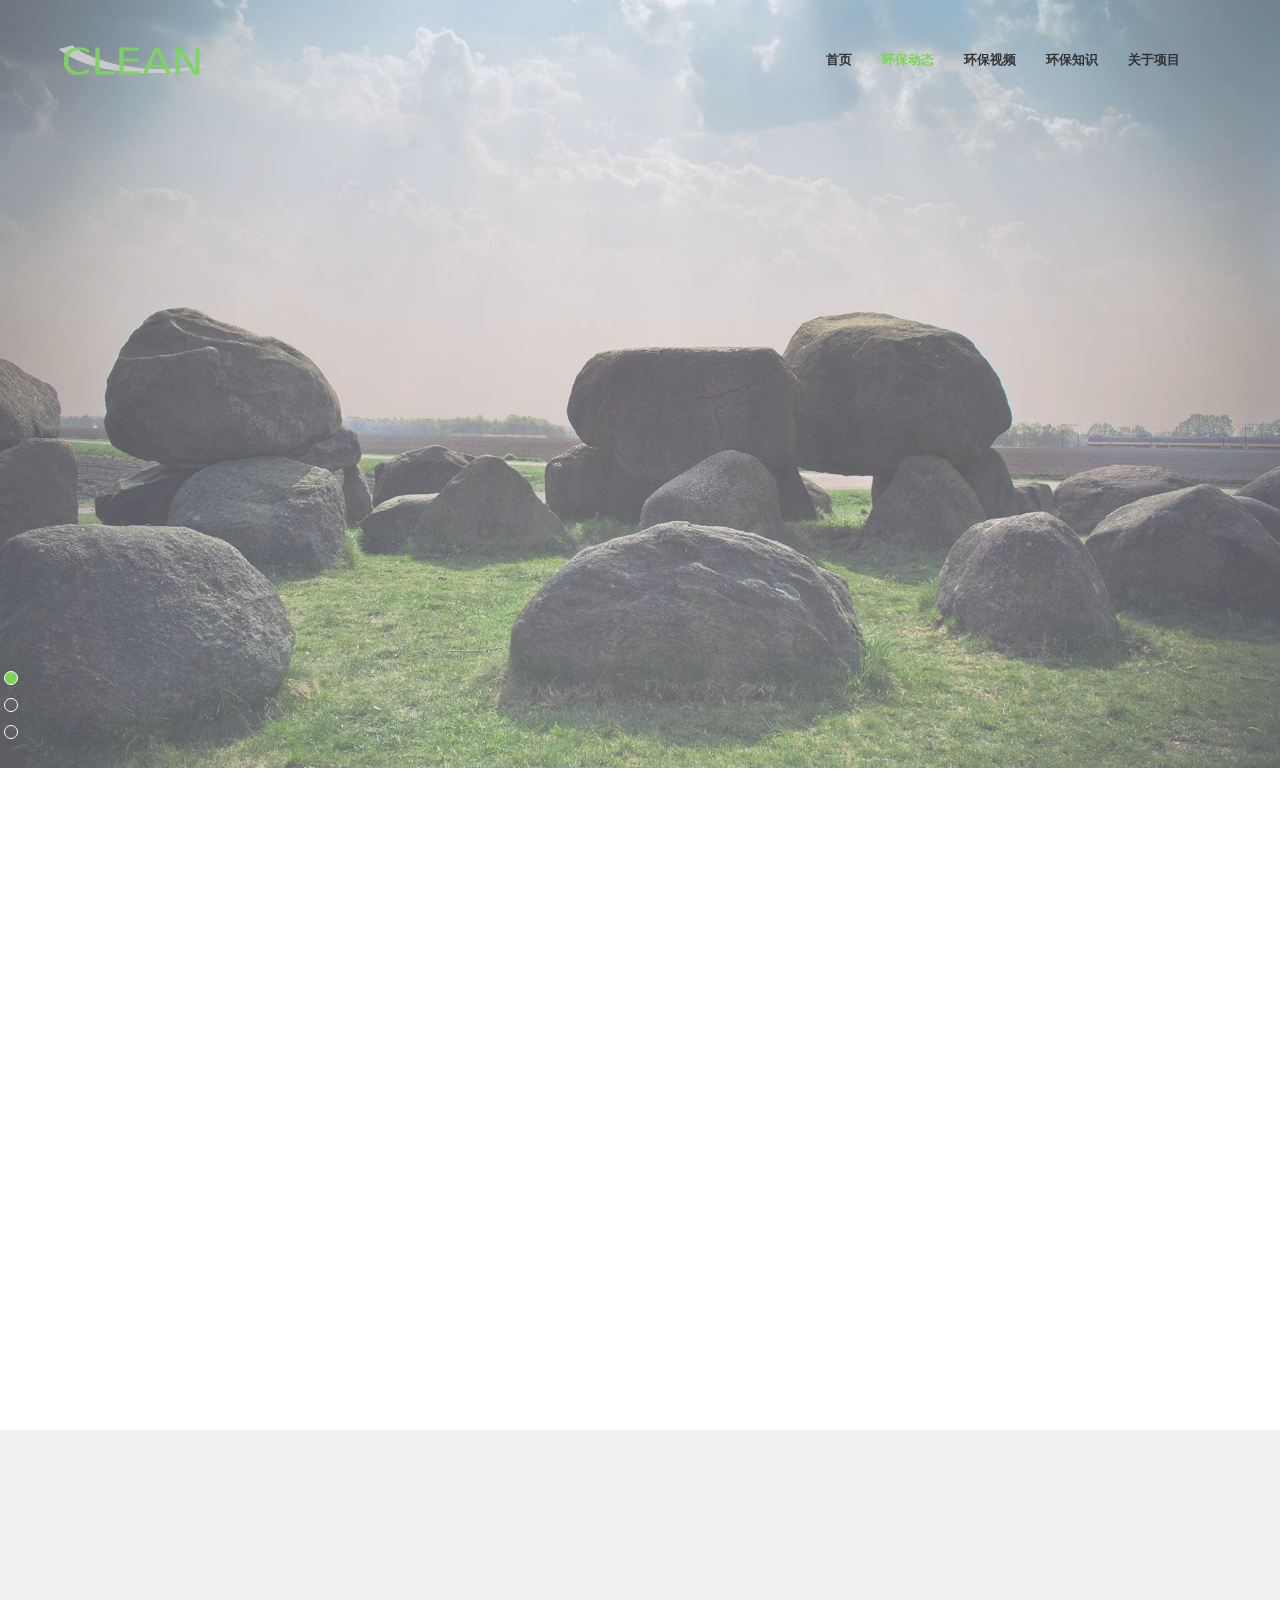
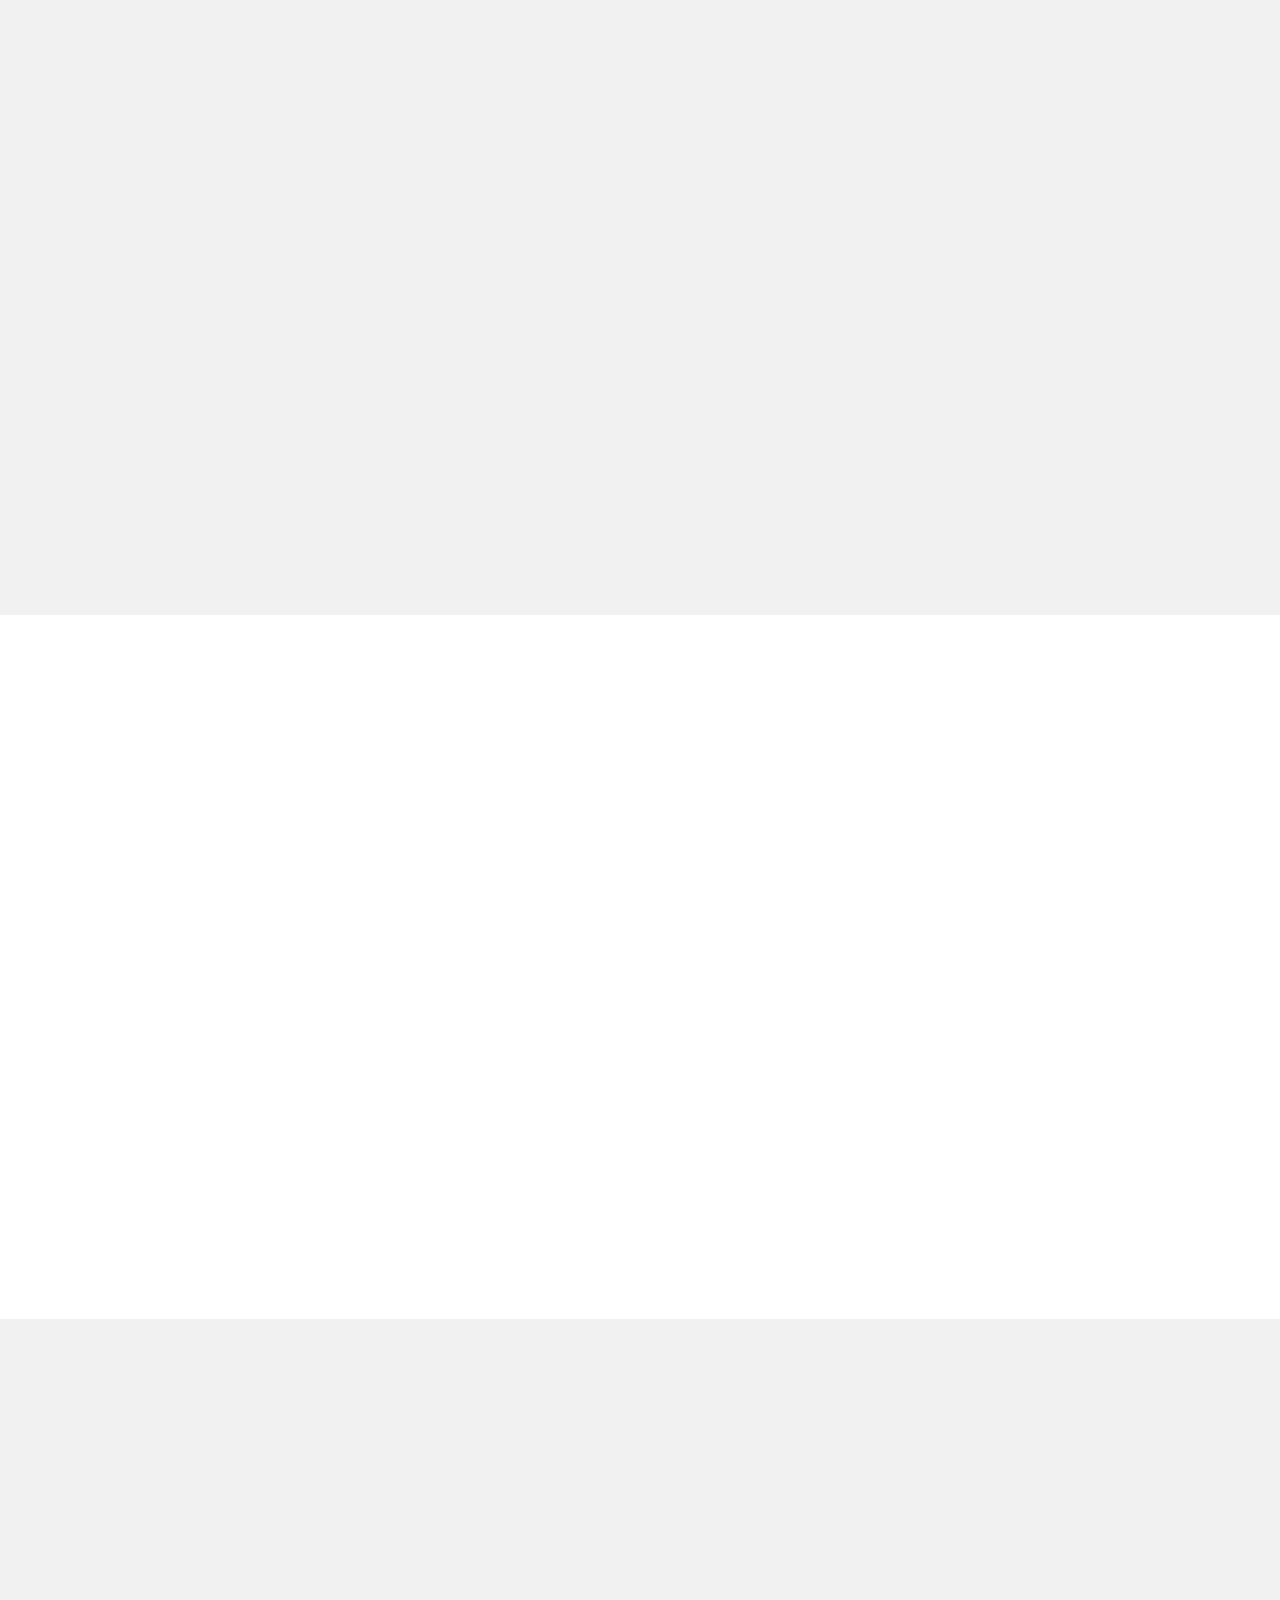
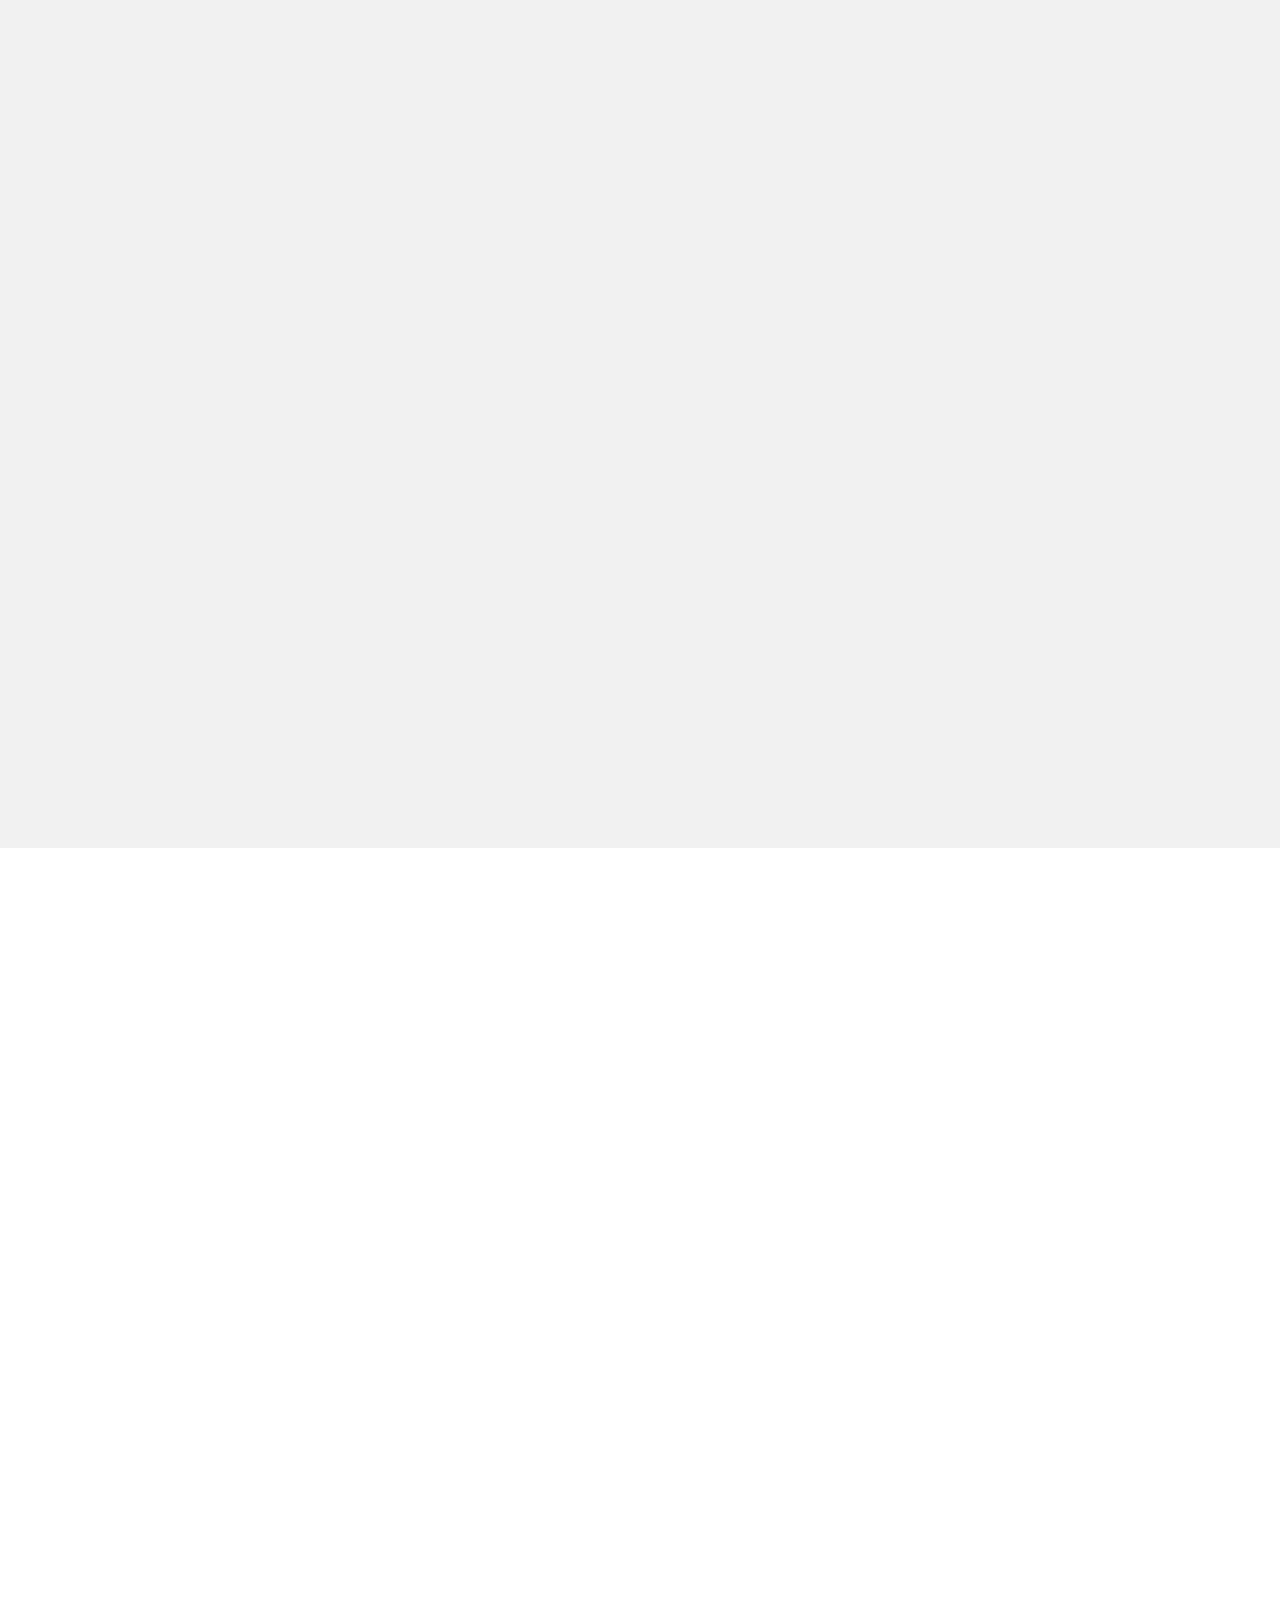
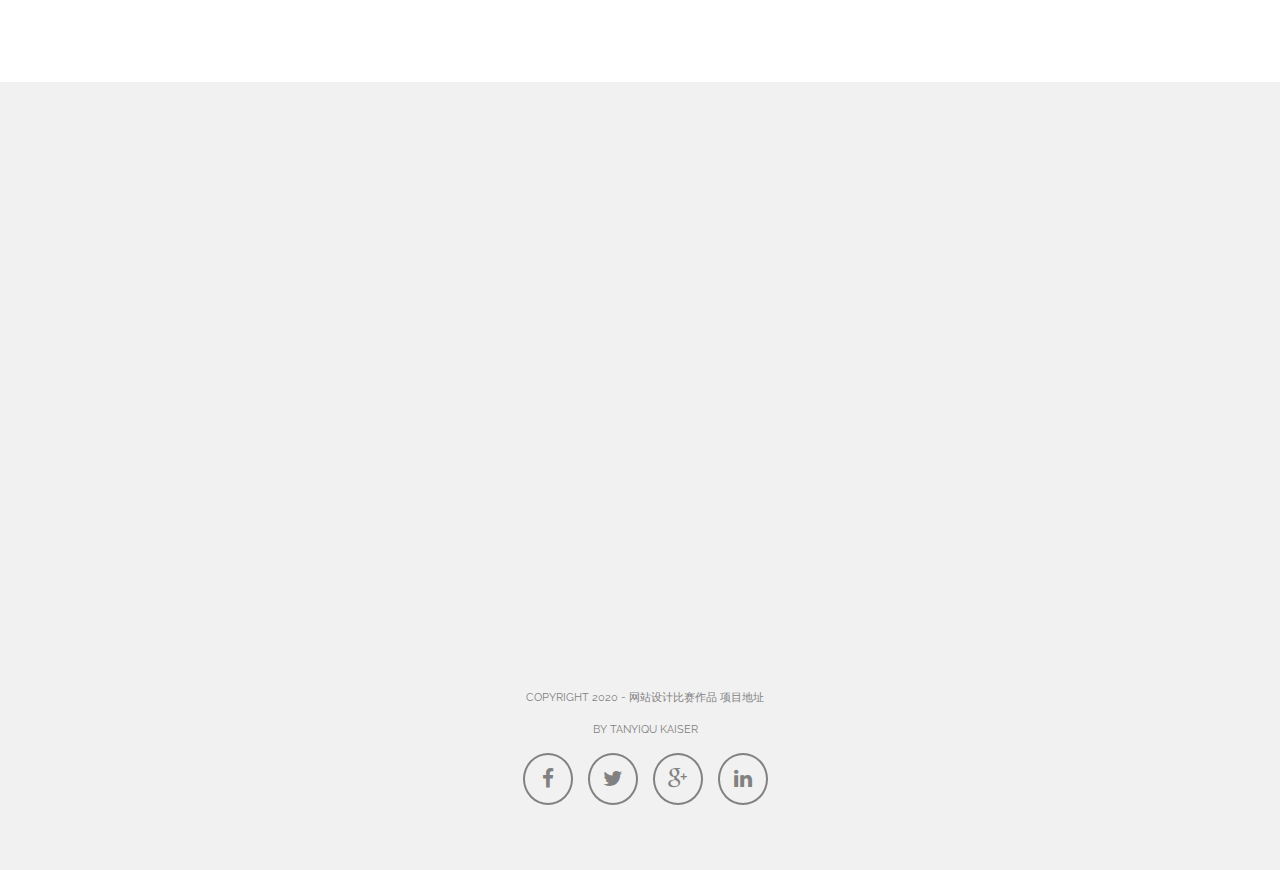
==== web-design/index.html @ 1589f8cd "前端 上传代码" ====
<!DOCTYPE html>
<html lang="en">
<head>
    <meta charset="UTF-8">
    <meta name="description" content="">
    <meta name="viewport" content="width=device-width, initial-scale=1, maximum-scale=1">
    <!-- 标题 -->
    <title>Home</title>
    <!-- 图标 -->
    <link rel="shortcut icon" href="images/favicon.ico">

    <!-- ===================================
        NORMALIZE CSS
    ==================================== -->
    <!--    <link rel="stylesheet" href="css/normalize.css">-->

    <!-- bootstrap -->
    <link rel="stylesheet" href="css/bootstrap.min.css">

    <!-- ===================================
        GOOGLE FONTS
    ==================================== -->
    <link href='http://fonts.googleapis.com/css?family=Montserrat:400,700' rel='stylesheet' type='text/css'>
    <link href='http://fonts.googleapis.com/css?family=Raleway:600,700,400,300' rel='stylesheet' type='text/css'>

    <!-- ===================================
        FONTS ICON
    ==================================== -->
    <link rel="stylesheet" href="css/font-awesome/css/font-awesome.css">

    <!-- ===================================
        PLUGIN
    ==================================== -->
    <link rel="stylesheet" href="css/magnific-popup.css">
    <link rel="stylesheet" href="css/slider-pro.css">
    <link rel="stylesheet" href="css/owl.carousel.css">
    <link rel="stylesheet" href="css/owl.theme.css">
    <link rel="stylesheet" href="css/owl.transitions.css">
    <link rel="stylesheet" href="css/animate.css">

    <!-- ===================================
        MAIN STYLESHEET
    ==================================== -->
    <link rel="stylesheet" href="css/main.css">
    <link rel="stylesheet" href="css/responsive.css"/>
    <link rel="stylesheet" href="css/color-green.css" id="colors"/>


    <!--    <script src="http://s3.amazonaws.com/nwapi/nwmatcher/nwmatcher-1.2.5-min.js"></script>-->
    <!--    <script src="http://css3-mediaqueries-js.googlecode.com/files/css3-mediaqueries.js"></script>-->
    <!--    <script src="http://ie7-js.googlecode.com/svn/version/2.1(beta4)/IE9.js"></script>-->


    <!-- js -->
    <script src="js/html5shiv.min.js"></script>
    <script src="js/respond.min.js"></script>
    <script type="text/javascript" src="js/selectivizr-min.js"></script>

    <script src="js/modernizr.min.js"></script>
    <script src="js/jquery.min.js"></script>
    <script src="js/bootstrap.min.js"></script>
    <script src="js/jquery.easing.js"></script>
    <script src="js/jquery.scrollUp.min.js"></script>
    <script src="js/smooth-scroll.min.js"></script>
    <script src="js/jquery.magnific-popup.min.js"></script>
    <script src="js/jquery.sliderPro.min.js"></script>
    <script src="js/owl.carousel.min.js"></script>
    <script src="js/jquery.easypiechart.js"></script>
    <script src="js/jquery.countTo.js"></script>
    <script src="js/isotope.pkgd.min.js"></script>
    <script src="js/jquery.stellar.min.js"></script>
    <script src="js/jquery.waypoints.min.js"></script>
    <script src="js/wow.min.js"></script>
    <script src="js/jquery.nav.js"></script>
    <script src="js/custom.js"></script>

</head>

<body>
<!-- 开始时候的动图 -->
<!--<div class="preloader">-->
<!--    <div class="status"></div>-->
<!--</div>-->

<!-- 导航栏 -->
<header>
    <nav class="navbar clean-main-menu" role="navigation">
        <div class="container">

            <!-- 折叠框 小屏幕可见 -->
            <div class="navbar-header">
                <button type="button" class="navbar-toggle" data-toggle="collapse" data-target=".navbar-collapse">
                    <span class="icon-bar"></span>
                    <span class="icon-bar"></span>
                    <span class="icon-bar"></span>
                </button>
                <!-- Logo -->
                <a class="navbar-brand" href="index.html"><img class="logo" id="logo" src="images/logo.png" alt="Page"></a>
            </div>

            <div id="nav-menu" class="navbar-collapse collapse" role="navigation">
                <ul class="nav navbar-nav clean-menu-wrapper">
                    <li class="active">
                        <a href="#clean-slider">首页</a>
                    </li>
                    <!--					<li>-->
                    <!--						<a href="#">环保动态</a>-->
                    <!--					</li>-->
                    <li>
                        <a href="#about">环保动态</a>
                    </li>
                    <li>
                        <a href="#featured-works">环保视频</a>
                    </li>
                    <li>
                        <a href="#offer">环保知识</a>
                    </li>
                    <li>
                        <a href="https://gitee.com/web-design-hncj/web-design" target="_blank">关于项目</a>
                    </li>
                </ul>
            </div>

        </div>
    </nav>
</header>


<!-- 首页轮播图 -->
<section class="slider-pro clean-slider" id="clean-slider">
    <div class="sp-slides">
        <!-- 一张轮播 -->
        <div class="sp-slide clean-main-slides">
            <div class="clean-img-overlay"></div>
            <!-- 图片 -->
            <img class="sp-image" src="images/slider/1.jpg" alt="Slider 1"/>
            <!-- 上面的大字 -->
            <h1 class="sp-layer clean-slider-text-big" data-position="center" data-show-transition="right"
                data-hide-transition="right" data-show-delay="1500"
                data-hide-delay="200">
                <span class="clean-color-contras">绿色的</span>
                <span>-</span>
                <span>后面的</span>
            </h1>
            <!-- 下面的小字 -->
            <p class="sp-layer" data-position="center" data-vertical="15%" data-show-delay="2000" data-hide-delay="200"
               data-show-transition="left" data-hide-transition="down">
                编辑这段话
            </p>
        </div>

		<!-- 一张轮播 -->
		<div class="sp-slide clean-main-slides">
			<div class="clean-img-overlay"></div>
			<!-- 图片 -->
			<img class="sp-image" src="images/slider/2.jpg" alt="Slider 1"/>
			<!-- 上面的大字 -->
			<h1 class="sp-layer clean-slider-text-big" data-position="center" data-show-transition="right"
				data-hide-transition="right" data-show-delay="1500"
				data-hide-delay="200">
				<span class="clean-color-contras">绿色的</span>
				<span>-</span>
				<span>后面的</span>
			</h1>
			<!-- 下面的小字 -->
			<p class="sp-layer" data-position="center" data-vertical="15%" data-show-delay="2000" data-hide-delay="200"
			   data-show-transition="left" data-hide-transition="down">
				编辑这段话
			</p>
		</div>

		<!-- 一张轮播 -->
		<div class="sp-slide clean-main-slides">
			<div class="clean-img-overlay"></div>
			<!-- 图片 -->
			<img class="sp-image" src="images/slider/3.jpg" alt="Slider 1"/>
			<!-- 上面的大字 -->
			<h1 class="sp-layer clean-slider-text-big" data-position="center" data-show-transition="right"
				data-hide-transition="right" data-show-delay="1500"
				data-hide-delay="200">
				<span class="clean-color-contras">绿色的</span>
				<span>-</span>
				<span>后面的</span>
			</h1>
			<!-- 下面的小字 -->
			<p class="sp-layer" data-position="center" data-vertical="15%" data-show-delay="2000" data-hide-delay="200"
			   data-show-transition="left" data-hide-transition="down">
				编辑这段话
			</p>
		</div>
    </div>
</section>


<!-- ===================================
	ABOUT SECTION
==================================== -->
<section id="about" class="clean-section-wrapper background-one">
    <div class="container">
        <div class="row">

            <!-- Section Header -->
            <div class="col-md-12 col-sm-12 col-xs-12 clean-section-header wow fadeInDown">
                <h1><span class="clean-color-contras">ABOUT OFFERS</span></h1>
                <div class="clean-line"></div>
                <p class="col-md-8 col-sm-10 col-xs-12 col-md-offset-2 col-sm-offset-1">Lorem ipsum dolor sit amet,
                    consectetur adipisicing elit. Officia voluptas voluptatem est nobis quibusdam, laboriosam ipsam
                    porro nesciunt quae officiis rem deserunt, nisi magni unde ipsa labore! Maiores, necessitatibus,
                    facilis!</p>
            </div>
            <!-- Section Header End -->

            <!-- What We Do -->
            <div class="clean-what-we-do">

                <div class="col-md-3 col-sm-3 col-xs-12 clean-blurb-round-icon wow bounceInLeft">
                    <div class="clean-icon">
                        <i class="fa fa-html5"></i>
                    </div>
                    <h3>HTML TEMPLATE</h3>
                    <p>Lorem ipsum dolor sit amet, consectetur adipisicing elit. Id voluptatibus placeat vel minima quia
                        earum eaque repellendus odio beatae suscipit.</p>
                </div>

                <div class="col-md-3 col-sm-3 col-xs-12 clean-blurb-round-icon wow bounceIn" data-wow-delay=".5s">
                    <div class="clean-icon">
                        <i class="fa fa-css3"></i>
                    </div>
                    <h3>CSS3</h3>
                    <p>Lorem ipsum dolor sit amet, consectetur adipisicing elit. Harum, nostrum animi est error facere
                        ipsum laboriosam, rem modi totam earum.</p>
                </div>

                <div class="col-md-3 col-sm-3 col-xs-12 clean-blurb-round-icon wow bounceIn" data-wow-delay=".5s">
                    <div class="clean-icon">
                        <i class="fa fa-laptop"></i>
                    </div>
                    <h3>Responsive TEMPLATE</h3>
                    <p>Lorem ipsum dolor sit amet, consectetur adipisicing elit. Repudiandae laudantium, aperiam!
                        Impedit nam atque reiciendis itaque, ab in vitae sit.</p>
                </div>

                <div class="col-md-3 col-sm-3 col-xs-12 clean-blurb-round-icon wow bounceInRight" data-wow-delay=".5s">
                    <div class="clean-icon">
                        <i class="fa fa-support"></i>
                    </div>
                    <h3>FREE SUPPORT</h3>
                    <p>Lorem ipsum dolor sit amet, consectetur adipisicing elit. Aspernatur libero vel deserunt nulla
                        voluptatibus consequuntur adipisci quae. Facere, vero!.</p>
                </div>

            </div>
            <!-- What We Do End -->

        </div>
    </div>
</section>


<!-- ===================================
	SCREENSHOOT
==================================== -->
<section class="clean-custom-sec clean-section-wrapper background-two">
    <div class="container">
        <div class="row">
            <!-- Section Header -->
            <div class="col-md-12 col-sm-12 col-xs-12 clean-section-header wow fadeInDown">
                <h1><span class="clean-color-contras">SCREENSHOOT</span></h1>
                <div class="clean-line"></div>
                <p class="col-md-8 col-sm-10 col-xs-12 col-md-offset-2 col-sm-offset-1">`Lorem ipsum dolor sit amet,
                    consectetur adipisicing elit. Repellat at, totam, nam aspernatur voluptatum nostrum officiis
                    deserunt nisi quibusdam ipsam?</p>
            </div>
            <!-- Section Header End -->

            <div class="col-md-6 col-sm-6 col-xs-12 clean-custom-sec-img wow bounceInLeft">
                <img src="images/custom.jpg" alt="Custom Image">
            </div>

            <div class="col-md-6 col-sm-6 col-xs-12 clean-custom-sec-text wow bounceInRight">
                <h3>Lorem ipsum dolor sit amet.</h3>
                <p>Lorem ipsum dolor sit amet, consectetur adipisicing elit. Aliquam aut tenetur, amet earum quia
                    eligendi obcaecati. Repudiandae id illum, vero iste enim reprehenderit quaerat, harum pariatur ipsa
                    nulla tempora ex ratione illo assumenda libero ea, delectus vitae, expedita optio porro.</p>

                <p>Lorem ipsum dolor sit amet, consectetur adipisicing elit. Aliquam aut tenetur, amet earum quia
                    eligendi obcaecati. Repudiandae id illum, vero iste enim reprehenderit quaerat, harum pariatur ipsa
                    nulla tempora ex ratione illo assumenda libero ea, delectus vitae, expedita optio porro.</p>

                <p>Lorem ipsum dolor sit amet, consectetur adipisicing elit. Aliquam aut tenetur, amet earum quia
                    eligendi obcaecati. Repudiandae id illum, vero iste enim reprehenderit quaerat, harum pariatur ipsa
                    nulla tempora ex ratione illo assumenda libero ea, delectus vitae, expedita optio porro.</p>


            </div>
        </div>
    </div>
</section>


<!-- ===================================
	FEATURED WORK SECTION
==================================== -->
<section id="featured-works" class="clean-section-wrapper">
    <!-- Container -->
    <div class="container">
        <div class="row">

            <!-- Section Header -->
            <div class="col-md-12 col-sm-12 col-xs-12 clean-section-header wow fadeInDown">
                <h1><span class="clean-color-contras">FEATURED WORK</span></h1>
                <div class="clean-line"></div>
                <p class="col-md-8 col-sm-10 col-xs-12 col-md-offset-2 col-sm-offset-1">Lorem ipsum dolor sit amet,
                    consectetur adipisicing elit. Magnam itaque enim aliquid praesentium odio dolorum sunt. Aperiam
                    delectus, eligendi assumenda!</p>
            </div>
            <!-- Section Header End -->

        </div>
    </div>
    <!-- Container End -->

    <!-- Featured Works Slider -->
    <div class="container-fluid">
        <div class="row-fluid">

            <div class="clean-portfolio-work-slider-section wow fadeIn" data-wow-duration="2s">
                <div id="featured-work-slider" class="owl-carousel clean-portfolio-works-slider">

                    <!-- Work 1 -->
                    <div class="clean-portfolio-work-item">

                        <img src="images/featured-work/1.png" alt="Feature Work 1">
                        <div class="clean-port-work-details">
                            <ul class="clean-work-meta">
                                <li class="clean-lighbox"><a href="images/featured-work/1.png"
                                                             class="clean-featured-work-img"><i
                                        class="fa fa-cog"></i></a></li>
                            </ul>
                        </div>

                    </div>
                    <!-- Work 1 End -->

                    <!-- Work 2 -->
                    <div class="clean-portfolio-work-item">

                        <img src="images/featured-work/2.png" alt="Feature Work 2">
                        <div class="clean-port-work-details">
                            <ul class="clean-work-meta">
                                <li class="clean-lighbox"><a href="images/featured-work/2.png"
                                                             class="clean-featured-work-img"><i
                                        class="fa fa-cog"></i></a></li>
                            </ul>
                        </div>

                    </div>
                    <!-- Work 2 End -->

                    <!-- Work 3 -->
                    <div class="clean-portfolio-work-item">

                        <img src="images/featured-work/3.png" alt="Feature Work 3">
                        <div class="clean-port-work-details">
                            <ul class="clean-work-meta">
                                <li class="clean-lighbox"><a href="images/featured-work/3.png"
                                                             class="clean-featured-work-img"><i
                                        class="fa fa-cog"></i></a></li>
                            </ul>
                        </div>

                    </div>
                    <!-- Work 3 End -->

                    <!-- Work 4 -->
                    <div class="clean-portfolio-work-item">

                        <img src="images/featured-work/4.png" alt="Feature Work 4">
                        <div class="clean-port-work-details">
                            <ul class="clean-work-meta">
                                <li class="clean-lighbox"><a href="images/featured-work/4.png"
                                                             class="clean-featured-work-img"><i
                                        class="fa fa-cog"></i></a></li>
                            </ul>
                        </div>

                    </div>
                    <!-- Work 4 End -->

                    <!-- Work 5 -->
                    <div class="clean-portfolio-work-item">

                        <img src="images/featured-work/5.png" alt="Feature Work 5">
                        <div class="clean-port-work-details">
                            <ul class="clean-work-meta">
                                <li class="clean-lighbox"><a href="images/featured-work/5.png"
                                                             class="clean-featured-work-img"><i
                                        class="fa fa-cog"></i></a></li>
                            </ul>
                        </div>

                    </div>
                    <!-- Work 5 End -->

                    <!-- Work 6 -->
                    <div class="clean-portfolio-work-item">

                        <img src="images/featured-work/6.png" alt="Feature Work 6">
                        <div class="clean-port-work-details">
                            <ul class="clean-work-meta">
                                <li class="clean-lighbox"><a href="images/featured-work/6.png"
                                                             class="clean-featured-work-img"><i
                                        class="fa fa-cog"></i></a></li>
                            </ul>
                        </div>

                    </div>
                    <!-- Work 6 End -->

                    <!-- Work 7 -->
                    <div class="clean-portfolio-work-item">

                        <img src="images/featured-work/7.png" alt="Feature Work 7">
                        <div class="clean-port-work-details">
                            <ul class="clean-work-meta">
                                <li class="clean-lighbox"><a href="images/featured-work/7.png"
                                                             class="clean-featured-work-img"><i
                                        class="fa fa-cog"></i></a></li>
                            </ul>
                        </div>

                    </div>
                    <!-- Work 7 End -->

                </div>
            </div>
        </div>
    </div>
    <!-- Featured Works Slider -->

</section>


<!-- ===================================
	OFFER SECTION
==================================== -->
<section id="offer" class="clean-section-wrapper clean-offer-section  background-two">
    <div class="container">
        <div class="row">

            <!-- Section Header -->
            <div class="col-md-12 col-sm-12 col-xs-12 clean-section-header wow fadeInDown">
                <h1><span class="clean-color-contras">FEATURES</span></h1>
                <div class="clean-line"></div>
                <p class="col-md-8 col-sm-10 col-xs-12 col-md-offset-2 col-sm-offset-1">Lorem ipsum dolor sit amet,
                    consectetur adipisicing elit. Delectus tempore voluptatem dolor cum autem qui maiores esse sit, vel
                    voluptate.</p>
            </div>
            <!-- Section Header End -->

            <!-- Services -->
            <div class="clean-service-wrapper">
                <div class="col-md-4 col-sm-4 col-xs-12 wow bounceInLeft">

                    <div class="clean-blurb-icon-only">
                        <i class="fa fa-html5"></i>
                        <h3>HTML5</h3>
                        <p>Lorem ipsum dolor sit amet, consectetur adipisicing elit. Modi tempora quis numquam odio.
                            Asperiores perspiciatis maiores voluptas, velit similique placeat.</p>
                    </div>

                    <div class="clean-blurb-icon-only">
                        <i class="fa fa-css3"></i>
                        <h3>CSS3</h3>
                        <p>Lorem ipsum dolor sit amet, consectetur adipisicing elit. Modi tempora quis numquam odio.
                            Asperiores perspiciatis maiores voluptas, velit similique placeat.</p>
                    </div>

                    <div class="clean-blurb-icon-only">
                        <i class="fa fa-jsfiddle"></i>
                        <h3>CLEAN CODE</h3>
                        <p>Lorem ipsum dolor sit amet, consectetur adipisicing elit. Modi tempora quis numquam odio.
                            Asperiores perspiciatis maiores voluptas, velit similique placeat.</p>
                    </div>

                </div>

                <div class="col-md-4 col-sm-4 col-xs-12 wow fadeInUp" data-wow-duration="1s">

                    <div class="clean-blurb-icon-only">
                        <i class="fa fa-laptop"></i>
                        <h3>RESPONSIVE</h3>
                        <p>Lorem ipsum dolor sit amet, consectetur adipisicing elit. Modi tempora quis numquam odio.
                            Asperiores perspiciatis maiores voluptas, velit similique placeat.</p>
                    </div>

                    <div class="clean-blurb-icon-only">
                        <i class="fa fa-cog"></i>
                        <h3>EASY TO EDIT</h3>
                        <p>Lorem ipsum dolor sit amet, consectetur adipisicing elit. Modi tempora quis numquam odio.
                            Asperiores perspiciatis maiores voluptas, velit similique placeat.</p>
                    </div>

                    <div class="clean-blurb-icon-only">
                        <i class="fa fa-star"></i>
                        <h3>FONT AWESOME</h3>
                        <p>Lorem ipsum dolor sit amet, consectetur adipisicing elit. Modi tempora quis numquam odio.
                            Asperiores perspiciatis maiores voluptas, velit similique placeat.</p>
                    </div>

                </div>

                <div class="col-md-4 col-sm-4 col-xs-12 wow bounceInRight">

                    <div class="clean-blurb-icon-only">
                        <i class="fa fa-support"></i>
                        <h3>FREE SUPPORT</h3>
                        <p>Lorem ipsum dolor sit amet, consectetur adipisicing elit. Modi tempora quis numquam odio.
                            Asperiores perspiciatis maiores voluptas, velit similique placeat.</p>
                    </div>

                    <div class="clean-blurb-icon-only">
                        <i class="fa fa-arrow-up"></i>
                        <h3>FREE UPDATE</h3>
                        <p>Lorem ipsum dolor sit amet, consectetur adipisicing elit. Modi tempora quis numquam odio.
                            Asperiores perspiciatis maiores voluptas, velit similique placeat.</p>
                    </div>

                    <div class="clean-blurb-icon-only">
                        <i class="fa fa-play"></i>
                        <h3>AND MORE</h3>
                        <p>Lorem ipsum dolor sit amet, consectetur adipisicing elit. Modi tempora quis numquam odio.
                            Asperiores perspiciatis maiores voluptas, velit similique placeat.</p>
                    </div>

                </div>
                <!-- Services End -->

            </div>
        </div>
    </div>
</section>


<!-- ===================================
	PRICING TABLE SECTION
==================================== -->
<section id="pricing" class="clean-pricing-section">
    <div class="container">
        <div class="row">

            <!-- Section Header -->
            <div class="col-md-12 col-sm-12 col-xs-12 clean-section-header wow fadeInDown">
                <h1><span class="clean-color-contras">PRICE</span></h1>
                <div class="clean-line"></div>
                <p class="col-md-8 col-sm-10 col-xs-12 col-md-offset-2 col-sm-offset-1">Lorem ipsum dolor sit amet,
                    consectetur adipisicing elit. Molestiae dolorem nostrum pariatur consequatur aut est aspernatur
                    reiciendis veniam delectus saepe.</p>
            </div>
            <!-- Section Header End -->

            <div class="clean-pricing-wrapper">

                <!-- Plans -->
                <div class="col-md-4 col-sm-4 col-xs-12 clean-pricing-plans wow bounceInLeft">
                    <div class="clean-pricing-titles">
                        <h2>Free</h2>
                        <p><span>$0</span>Month</p>
                    </div>
                    <div class="clean-pricing-service-name">
                        <ul>
                            <li>HTML5 Template</li>
                            <li>CSS valid</li>
                            <li>Responsive Theme</li>
                            <li>Easy edit</li>
                            <li>Support</li>
                        </ul>
                    </div>

                    <a href="" class="clean-signup-btn">SIGN UP</a>
                </div>
                <!-- Plans End -->

                <!-- Plans -->
                <div class="col-md-4 col-sm-4 col-xs-12 clean-pricing-plans clean-recommended-pricing wow fadeInUp"
                     data-wow-duration="1s">
                    <div class="clean-pricing-titles">
                        <h2>BASIC</h2>
                        <p><span>$15/</span>Month</p>
                    </div>
                    <div class="clean-pricing-service-name">
                        <ul>
                            <li>HTML5 Template</li>
                            <li>CSS valid</li>
                            <li>Responsive Theme</li>
                            <li>Easy edit</li>
                            <li>Support</li>
                        </ul>
                    </div>

                    <a href="" class="clean-signup-btn">SIGN UP</a>
                </div>
                <!-- Plans End -->

                <!-- Plans -->
                <div class="col-md-4 col-sm-4 col-xs-12 clean-pricing-plans wow bounceInRight">
                    <div class="clean-pricing-titles">
                        <h2>PREMIUM</h2>
                        <p><span>$45/</span>Month</p>
                    </div>
                    <div class="clean-pricing-service-name">
                        <ul>
                            <li>HTML5 Template</li>
                            <li>CSS valid</li>
                            <li>Responsive Theme</li>
                            <li>Easy edit</li>
                            <li>Support</li>
                        </ul>
                    </div>

                    <a href="" class="clean-signup-btn">SIGN UP</a>
                </div>
                <!-- Plans End -->

            </div>
        </div>
    </div>
</section>


<!-- ===================================
	TESTIMONIALS SECTION
==================================== -->
<section id="testimonial" class="clean-testimonial-section background-two">

    <div class="clean-parallax-overlay"></div>

    <div class="clean-testimonial-wrapper wow bounceIn">
        <div class="container">
            <div class="row">

                <i class="icon-bubbles comment-icon"></i>

                <!-- Testimonial Slider -->
                <div id="clean-testimonial" class="owl-carousel clean-testimonial">

                    <!-- Slides -->

                    <div class="clean-testimonial-slides col-md-8 col-sm-10 col-xs-12 col-md-offset-2 col-sm-offset-1">
                        <div class="clean-member-img-wrapper">
                            <img src="images/testimonial/1.png" alt="Team Member 2">
                        </div>
                        <p>Lorem ipsum dolor sit amet, consectetur adipisicing elit. Possimus mollitia, dolorem eos nisi
                            totam perspiciatis debitis nemo veritatis repellat impedit provident, sapiente magni
                            voluptatem! Voluptas veritatis velit, saepe incidunt modi.</p>
                        <p class="clean-client-info">John Doe</p>
                    </div>
                    <!-- Slides End -->

                    <!-- Slides -->
                    <div class="clean-testimonial-slides col-md-8 col-sm-10 col-xs-12 col-md-offset-2 col-sm-offset-1">
                        <div class="clean-member-img-wrapper">
                            <img src="images/testimonial/2.png" alt="Team Member 2">
                        </div>
                        <p>Lorem ipsum dolor sit amet, consectetur adipisicing elit. Temporibus eum quasi illum, impedit
                            perspiciatis saepe officiis dolore alias expedita et obcaecati doloremque, quis ipsam
                            aperiam, eveniet eligendi at adipisci quisquam.</p>
                        <p class="clean-client-info">Pirlo Doe</p>
                    </div>
                    <!-- Slides End -->

                    <!-- Slides -->
                    <div class="clean-testimonial-slides col-md-8 col-sm-10 col-xs-12 col-md-offset-2 col-sm-offset-1">
                        <div class="clean-member-img-wrapper">
                            <img src="images/testimonial/3.png" alt="Team Member 2">
                        </div>
                        <p>Lorem ipsum dolor sit amet, consectetur adipisicing elit. Similique, aut blanditiis. Commodi
                            iste, dignissimos laboriosam magni mollitia perferendis accusantium quis, totam quaerat,
                            reprehenderit officia explicabo. Cum cupiditate error temporibus blanditiis.</p>
                        <p class="clean-client-info">Jin Doe</p>
                    </div>
                    <!-- Slides End -->

                </div>
                <!-- Testimonial Slider End -->

            </div>
        </div>
    </div>
</section>


<!-- 底部 -->
<footer class="background-two">
    <div class="container">
        <div class="row">
            <div class="clean-footer-content">

                <div class="clean-footer-logo wow bounceIn" data-wow-offset="0">
                    <a href="index.html">
                        <img id="logo-footer" src="images/logo.png" alt="clean">
                    </a>
                </div>

                <p class="clean-copyright-info">
                    copyright 2020 -
                    <a target="_blank" href="https://gitee.com/web-design-hncj/web-design">网站设计比赛作品</a>
                    <a target="_blank" href="https://gitee.com/web-design-hncj/web-design">项目地址</a>
                </p>

                <p class="clean-copyright-info">
                    by
                    <a target="_blank" href="https://github.com/tanyiqu">Tanyiqu</a>
                    <a target="_blank" href="https://gitee.com/web-design-hncj/web-design">Kaiser</a>
                </p>

                <ul class="clean-footer-social-info">
                    <li>
                        <a href=""><i class="fa fa-facebook"></i></a>
                    </li>
                    <li>
                        <a href=""><i class="fa fa-twitter"></i></a>
                    </li>
                    <li>
                        <a href=""><i class="fa fa-google-plus"></i></a>
                    </li>
                    <li>
                        <a href=""><i class="fa fa-linkedin"></i></a>
                    </li>
                </ul>

            </div>
        </div>
    </div>
</footer>

</body>
</html>
---- web-design/css/slider-pro.css ----
/*!
*  - v1.2.0
* Homepage: http://bqworks.com/slider-pro/
* Author: bqworks
* Author URL: http://bqworks.com/
*/
/* Core
--------------------------------------------------*/
.slider-pro {
	position: relative;
	margin: 0 auto;
	-moz-box-sizing: content-box;
	box-sizing: content-box;
}

.sp-slides-container {
	position: relative;
}

.sp-mask {
	position: relative;
	overflow: hidden;
}

.sp-slides {
	position: relative;
	-webkit-backface-visibility: hidden;
	-webkit-perspective: 1000;
}

.sp-slide {
	position: absolute;
}

.sp-image-container {
	overflow: hidden;
}

.sp-image {
	position: relative;
	display: block;
	border: none;
}

.sp-no-js {
	overflow: hidden;
	max-width: 100%;
}

/* Thumbnails
--------------------------------------------------*/
.sp-thumbnails-container {
	position: relative;
	overflow: hidden;
}

.sp-top-thumbnails,
.sp-bottom-thumbnails  {
	left: 0;
	margin: 0 auto;
}

.sp-top-thumbnails {
	position: absolute;
	top: 0;
	margin-bottom: 4px;
}

.sp-bottom-thumbnails {
	margin-top: 4px;
}

.sp-left-thumbnails,
.sp-right-thumbnails {
	position: absolute;
	top: 0;
}

.sp-right-thumbnails {
	right: 0;
	margin-left: 4px;
}

.sp-left-thumbnails {
	left: 0;
	margin-right: 4px;
}

.sp-thumbnails {
	position: relative;
}

.sp-thumbnail {
    border: none;
}

.sp-thumbnail-container {
	position: relative;
	display: block;
	overflow: hidden;
	float: left;
	-moz-box-sizing: border-box;
	box-sizing: border-box;
}

/* Horizontal thumbnails
------------------------*/
.sp-top-thumbnails .sp-thumbnail-container,
.sp-bottom-thumbnails .sp-thumbnail-container {
	margin-left: 2px;
	margin-right: 2px;
}

.sp-top-thumbnails .sp-thumbnail-container:first-child,
.sp-bottom-thumbnails .sp-thumbnail-container:first-child {
	margin-left: 0;
}

.sp-top-thumbnails .sp-thumbnail-container:last-child,
.sp-bottom-thumbnails .sp-thumbnail-container:last-child {
	margin-right: 0;
}

/* Vertical thumbnails 
----------------------*/
.sp-left-thumbnails .sp-thumbnail-container,
.sp-right-thumbnails .sp-thumbnail-container {
	margin-top: 2px;
	margin-bottom: 2px;
}

.sp-left-thumbnails .sp-thumbnail-container:first-child,
.sp-right-thumbnails .sp-thumbnail-container:first-child {
	margin-top: 0;
}

.sp-left-thumbnails .sp-thumbnail-container:last-child,
.sp-right-thumbnails .sp-thumbnail-container:last-child {
	margin-bottom: 0;
}

/* Right thumbnails with pointer
--------------------------------*/
.sp-right-thumbnails.sp-has-pointer {
	margin-left: -13px;
}

.sp-right-thumbnails.sp-has-pointer .sp-thumbnail {
	position: absolute;
	left: 18px;
	margin-left: 0 !important;
}

.sp-right-thumbnails.sp-has-pointer .sp-selected-thumbnail:before {
	content: '';
	position: absolute;
	height: 100%;
	border-left: 5px solid #F00;
	left: 0;
	top: 0;
	margin-left: 13px;
}

.sp-right-thumbnails.sp-has-pointer .sp-selected-thumbnail:after {
	content: '';
	position: absolute;
	width: 0;
	height: 0;
	left: 0;
	top: 50%;
	margin-top: -8px;
	border-right: 13px solid #F00;
	border-top: 8px solid transparent;
	border-bottom: 8px solid transparent;
}

/* Left thumbnails with pointer
-------------------------------*/
.sp-left-thumbnails.sp-has-pointer {
	margin-right: -13px;
}

.sp-left-thumbnails.sp-has-pointer .sp-thumbnail {
	position: absolute;
	right: 18px;
}

.sp-left-thumbnails.sp-has-pointer .sp-selected-thumbnail:before {
	content: '';
	position: absolute;
	height: 100%;
	border-left: 5px solid #F00;
	right: 0;
	top: 0;
	margin-right: 13px;
}

.sp-left-thumbnails.sp-has-pointer .sp-selected-thumbnail:after {
	content: '';
	position: absolute;
	width: 0;
	height: 0;
	right: 0;
	top: 50%;
	margin-top: -8px;
	border-left: 13px solid #F00;
	border-top: 8px solid transparent;
	border-bottom: 8px solid transparent;
}

/* Bottom thumbnails with pointer
---------------------------------*/
.sp-bottom-thumbnails.sp-has-pointer {
	margin-top: -13px;
}

.sp-bottom-thumbnails.sp-has-pointer .sp-thumbnail {
	position: absolute;
	top: 18px;
	margin-top: 0 !important;
}

.sp-bottom-thumbnails.sp-has-pointer .sp-selected-thumbnail:before {
	content: '';
	position: absolute;
	width: 100%;
	border-bottom: 5px solid #F00;
	top: 0;
	margin-top: 13px;
}

.sp-bottom-thumbnails.sp-has-pointer .sp-selected-thumbnail:after {
	content: '';
	position: absolute;
	width: 0;
	height: 0;
	left: 50%;
	top: 0;
	margin-left: -8px;
	border-bottom: 13px solid #F00;
	border-left: 8px solid transparent;
	border-right: 8px solid transparent;
}

/* Top thumbnails with pointer
------------------------------*/
.sp-top-thumbnails.sp-has-pointer {
	margin-bottom: -13px;
}

.sp-top-thumbnails.sp-has-pointer .sp-thumbnail {
	position: absolute;
	bottom: 18px;
}

.sp-top-thumbnails.sp-has-pointer .sp-selected-thumbnail:before {
	content: '';
	position: absolute;
	width: 100%;
	border-bottom: 5px solid #F00;
	bottom: 0;
	margin-bottom: 13px;
}

.sp-top-thumbnails.sp-has-pointer .sp-selected-thumbnail:after {
	content: '';
	position: absolute;
	width: 0;
	height: 0;
	left: 50%;
	bottom: 0;
	margin-left: -8px;
	border-top: 13px solid #F00;
	border-left: 8px solid transparent;
	border-right: 8px solid transparent;
}

/* Layers
--------------------------------------------------*/
.sp-layer {
	position: absolute;
	margin: 0;
	box-sizing: border-box;
	-moz-box-sizing: border-box;
	-webkit-box-sizing: border-box;
	-webkit-font-smoothing: subpixel-antialiased;
	-webkit-backface-visibility: hidden;
}

.sp-black {
	color: #FFF;
	background: rgb(0, 0, 0);
	background: rgba(0, 0, 0, 0.7);
}

.sp-white {
	color: #000;
	background: rgb(255, 255, 255);
	background: rgba(255, 255, 255, 0.7);
}

.sp-rounded {
	border-radius: 10px;
}

.sp-padding {
	padding: 10px;
}

/* Touch Swipe
--------------------------------------------------*/
.sp-grab {
	cursor: url(../images/controls/openhand.cur), move;
}

.sp-grabbing {
	cursor: url(../images/controls/closedhand.cur), move;
}

.sp-selectable {
	cursor: default;
}

/* Caption
--------------------------------------------------*/
.sp-caption-container {
	text-align: center;
	margin-top: 10px;
}

/* Full Screen
--------------------------------------------------*/
.sp-full-screen {
	margin: 0 !important;
	background-color: #000;
}

.sp-full-screen-button {
	position: absolute;
	top: 5px;
	right: 10px;
	font-size: 30px;
	line-height: 1;
	cursor: pointer;
	-webkit-transform: rotate(45deg);
	-ms-transform: rotate(45deg);
	transform: rotate(45deg);
}

.sp-full-screen-button:before {
	content: '\2195';
}

.sp-fade-full-screen {
	opacity: 0;
	-webkit-transition: opacity 0.5s;
	transition: opacity 0.5s;
}

.slider-pro:hover .sp-fade-full-screen {
	opacity: 1;
}

/* Buttons
--------------------------------------------------*/
.sp-buttons {
	position: relative;
	width: 100%;
	text-align: center;
	padding-top: 10px;
}

.sp-button {
	width: 10px;
	height: 10px;
	border: 2px solid #000;
	border-radius: 50%;
	margin: 4px;
	display: inline-block;
	-moz-box-sizing: border-box;
	-webkit-box-sizing: border-box;
	box-sizing: border-box;
	cursor: pointer;
}

.sp-selected-button {
	background-color: #000;
}

@media only screen and (min-width: 768px) and (max-width: 1024px) {
	.sp-button {
		width: 14px;
		height: 14px;
	}
}

@media only screen and (min-width: 568px) and (max-width: 768px) {
	.sp-button {
		width: 16px;
		height: 16px;
	}
}

@media only screen and (min-width: 320px) and (max-width: 568px) {
	.sp-button {
		width: 18px;
		height: 18px;
	}
}

/* Arrows
--------------------------------------------------*/
.sp-arrows {
	position: absolute;
}

.sp-fade-arrows {
	opacity: 0;
	-webkit-transition: opacity 0.5s;
	transition: opacity 0.5s;
}

.sp-slides-container:hover .sp-fade-arrows {
	opacity: 1;
}

.sp-horizontal .sp-arrows {
	width: 100%;
	left: 0;
	top: 50%;
	margin-top: -15px;
}

.sp-vertical .sp-arrows {
	height: 100%;
	left: 50%;
	top: 0;
	margin-left: -10px;
}

.sp-arrow {
	position: absolute;
	display: block;
	width: 20px;
	height: 30px;
	cursor: pointer;
}

.sp-vertical .sp-arrow {
	-webkit-transform: rotate(90deg);
	-ms-transform: rotate(90deg);
	transform: rotate(90deg);
}

.sp-horizontal .sp-previous-arrow {
	left: 20px;
}

.sp-horizontal .sp-next-arrow {
	right: 20px;
}

.sp-vertical .sp-previous-arrow {
	top: 20px;
}

.sp-vertical .sp-next-arrow {
	bottom: 20px;
}

.sp-previous-arrow:before,
.sp-previous-arrow:after,
.sp-next-arrow:before,
.sp-next-arrow:after {
	content: '';
	position: absolute;
	width: 50%;
	height: 50%;
	background-color: #FFF;
}

.sp-previous-arrow:before {
	left: 30%;
	top: 0;
	-webkit-transform: skew(145deg, 0deg);
	-ms-transform: skew(145deg, 0deg);
	transform: skew(145deg, 0deg);
}

.sp-previous-arrow:after {
	left: 30%;
	top: 50%;
	-webkit-transform: skew(-145deg, 0deg);
	-ms-transform: skew(-145deg, 0deg);
	transform: skew(-145deg, 0deg);
}

.sp-next-arrow:before {
	right: 30%;
	top: 0;
	-webkit-transform: skew(35deg, 0deg);
	-ms-transform: skew(35deg, 0deg);
	transform: skew(35deg, 0deg);
}

.sp-next-arrow:after {
	right: 30%;
	top: 50%;
	-webkit-transform: skew(-35deg, 0deg);
	-ms-transform: skew(-35deg, 0deg);
	transform: skew(-35deg, 0deg);
}

.ie8 .sp-arrow,
.ie7 .sp-arrow {
	width: 0;
	height: 0;
}

.ie8 .sp-arrow:before,
.ie8 .sp-arrow:after,
.ie7 .sp-arrow:before,
.ie7 .sp-arrow:after {
	content: none;
}

.ie8.sp-horizontal .sp-previous-arrow,
.ie7.sp-horizontal .sp-previous-arrow {
	border-right: 20px solid #FFF;
	border-top: 20px solid transparent;
	border-bottom: 20px solid transparent;
}

.ie8.sp-horizontal .sp-next-arrow,
.ie7.sp-horizontal .sp-next-arrow {
	border-left: 20px solid #FFF;
	border-top: 20px solid transparent;
	border-bottom: 20px solid transparent;
}

.ie8.sp-vertical .sp-previous-arrow,
.ie7.sp-vertical .sp-previous-arrow {
	border-bottom: 20px solid #FFF;
	border-left: 20px solid transparent;
	border-right: 20px solid transparent;
}

.ie8.sp-vertical .sp-next-arrow,
.ie7.sp-vertical .sp-next-arrow {
	border-top: 20px solid #FFF;
	border-left: 20px solid transparent;
	border-right: 20px solid transparent;
}

/* Thumbnail Arrows
--------------------------------------------------*/
.sp-thumbnail-arrows {
	position: absolute;
}

.sp-fade-thumbnail-arrows {
	opacity: 0;
	-webkit-transition: opacity 0.5s;
	transition: opacity 0.5s;
}

.sp-thumbnails-container:hover .sp-fade-thumbnail-arrows {
	opacity: 1;
}

.sp-top-thumbnails .sp-thumbnail-arrows,
.sp-bottom-thumbnails .sp-thumbnail-arrows {
	width: 100%;
	top: 50%;
	left: 0;
	margin-top: -12px;
}

.sp-left-thumbnails .sp-thumbnail-arrows,
.sp-right-thumbnails .sp-thumbnail-arrows {
	height: 100%;
	top: 0;
	left: 50%;
	margin-left: -7px;
}

.sp-thumbnail-arrow {
	position: absolute;
	display: block;
	width: 15px;
	height: 25px;
	cursor: pointer;
}

.sp-left-thumbnails .sp-thumbnail-arrows .sp-thumbnail-arrow,
.sp-right-thumbnails .sp-thumbnail-arrows .sp-thumbnail-arrow {
	-webkit-transform: rotate(90deg);
	-ms-transform: rotate(90deg);
	transform: rotate(90deg);
}

.sp-top-thumbnails .sp-previous-thumbnail-arrow,
.sp-bottom-thumbnails .sp-previous-thumbnail-arrow {
	left: 0px;
}

.sp-top-thumbnails .sp-next-thumbnail-arrow,
.sp-bottom-thumbnails .sp-next-thumbnail-arrow {
	right: 0px;
}

.sp-left-thumbnails .sp-previous-thumbnail-arrow,
.sp-right-thumbnails .sp-previous-thumbnail-arrow {
	top: 0px;
}

.sp-left-thumbnails .sp-next-thumbnail-arrow,
.sp-right-thumbnails .sp-next-thumbnail-arrow {
	bottom: 0px;
}

.sp-previous-thumbnail-arrow:before,
.sp-previous-thumbnail-arrow:after,
.sp-next-thumbnail-arrow:before,
.sp-next-thumbnail-arrow:after {
	content: '';
	position: absolute;
	width: 50%;
	height: 50%;
	background-color: #FFF;
}

.sp-previous-thumbnail-arrow:before {
	left: 30%;
	top: 0;
	-webkit-transform: skew(145deg, 0deg);
	-ms-transform: skew(145deg, 0deg);
	transform: skew(145deg, 0deg);
}

.sp-previous-thumbnail-arrow:after {
	left: 30%;
	top: 50%;
	-webkit-transform: skew(-145deg, 0deg);
	-ms-transform: skew(-145deg, 0deg);
	transform: skew(-145deg, 0deg);
}

.sp-next-thumbnail-arrow:before {
	right: 30%;
	top: 0;
	-webkit-transform: skew(35deg, 0deg);
	-ms-transform: skew(35deg, 0deg);
	transform: skew(35deg, 0deg);
}

.sp-next-thumbnail-arrow:after {
	right: 30%;
	top: 50%;
	-webkit-transform: skew(-35deg, 0deg);
	-ms-transform: skew(-35deg, 0deg);
	transform: skew(-35deg, 0deg);
}

.ie8 .sp-thumbnail-arrow,
.ie7 .sp-thumbnail-arrow {
	width: 0;
	height: 0;
}

.ie8 .sp-thumbnail-arrow:before,
.ie8 .sp-thumbnail-arrow:after,
.ie7 .sp-thumbnail-arrow:before,
.ie7 .sp-thumbnail-arrow:after {
	content: none;
}

.ie8 .sp-top-thumbnails .sp-previous-thumbnail-arrow,
.ie8 .sp-bottom-thumbnails .sp-previous-thumbnail-arrow,
.ie7 .sp-top-thumbnails .sp-previous-thumbnail-arrow,
.ie7 .sp-bottom-thumbnails .sp-previous-thumbnail-arrow {
	border-right: 12px solid #FFF;
	border-top: 12px solid transparent;
	border-bottom: 12px solid transparent;
}

.ie8 .sp-top-thumbnails .sp-next-thumbnail-arrow,
.ie8 .sp-bottom-thumbnails .sp-next-thumbnail-arrow,
.ie7 .sp-top-thumbnails .sp-next-thumbnail-arrow,
.ie7 .sp-bottom-thumbnails .sp-next-thumbnail-arrow {
	border-left: 12px solid #FFF;
	border-top: 12px solid transparent;
	border-bottom: 12px solid transparent;
}

.ie8 .sp-left-thumbnails .sp-previous-thumbnail-arrow,
.ie8 .sp-right-thumbnails .sp-previous-thumbnail-arrow,
.ie7 .sp-left-thumbnails .sp-previous-thumbnail-arrow,
.ie7 .sp-right-thumbnails .sp-previous-thumbnail-arrow {
	border-bottom: 12px solid #FFF;
	border-left: 12px solid transparent;
	border-right: 12px solid transparent;
}

.ie8 .sp-left-thumbnails .sp-next-thumbnail-arrow,
.ie8 .sp-right-thumbnails .sp-next-thumbnail-arrow,
.ie7 .sp-left-thumbnails .sp-next-thumbnail-arrow,
.ie7 .sp-right-thumbnails .sp-next-thumbnail-arrow {
	border-top: 12px solid #FFF;
	border-left: 12px solid transparent;
	border-right: 12px solid transparent;
}

/* Video
--------------------------------------------------*/
a.sp-video {
	text-decoration: none;
}

a.sp-video img {
	-webkit-backface-visibility: hidden;
	border: none;
}

a.sp-video:after {
	content: '\25B6';
	position: absolute;
	width: 45px;
	padding-left: 5px;
	height: 50px;
	border: 2px solid #FFF;
	text-align: center;
	font-size: 30px;
	border-radius: 30px;
	top: 0;
	color: #FFF;
	bottom: 0;
	left: 0;
	right: 0;
	background-color: rgba(0, 0, 0, 0.2);
	margin: auto;
	line-height: 52px;
}

/* CSS for preventing styling issues in WordPress
--------------------------------------------------*/
.slider-pro img.sp-image,
.slider-pro img.sp-thumbnail {
	max-width: none !important;
	max-height: none !important;
	border: none !important;
	border-radius: 0 !important;
	padding: 0 !important;
	-webkit-box-shadow: none !important;
	-mox-box-shadow: none !important;
	box-shadow: none !important;
	transition: none;
	-moz-transition: none;
	-webkit-transition: none;
	-o-transition: none;
}

.slider-pro a {
	position: static;
	transition: none !important;
	-moz-transition: none !important;
	-webkit-transition: none !important;
	-o-transition: none !important;
}

.slider-pro iframe,
.slider-pro object,
.slider-pro video,
.slider-pro embed,
.slider-pro canvas {
	max-width: none;
	max-height: none;
}

.slider-pro p.sp-layer {
	font-size: 14px;
	line-height: 1.4;
	margin: 0;
}

.slider-pro h1.sp-layer {
	font-size: 32px;
	line-height: 1.4;
	margin: 0;
}

.slider-pro h2.sp-layer {
	font-size: 24px;
	line-height: 1.4;
	margin: 0;
}

.slider-pro h3.sp-layer {
	font-size: 19px;
	line-height: 1.4;
	margin: 0;
}

.slider-pro h4.sp-layer {
	font-size: 16px;
	line-height: 1.4;
	margin: 0;
}

.slider-pro h5.sp-layer {
	font-size: 13px;
	line-height: 1.4;
	margin: 0;
}

.slider-pro h6.sp-layer {
	font-size: 11px;
	line-height: 1.4;
	margin: 0;
}

.slider-pro img.sp-layer {
	border: none;
}
---- web-design/css/main.css ----
/* ===================================
	clean - One Page Responsive Template
====================================== */


/* ===================================
	PRELOADER
====================================== */
.preloader {
    position: fixed;
    top: 0;
    left: 0;
    right: 0;
    bottom: 0;
    background-color: #fefefe;
    z-index: 99999;
    height: 100%;
    width: 100%;
    overflow: hidden !important;
}

.status {
    width: 128px;
    height: 128px;
    position: absolute;
    left: 50%;
    top: 50%;
    background-image: url(../images/preloader.gif);
    background-repeat: no-repeat;
    background-position: center;
    -webkit-background-size: cover;
            background-size: cover;
    margin: -70px 0 0 -70px;
}


/* ===================================
	GENERAL
====================================== */
body {
  position: relative;
}

html{
	-webkit-font-smoothing: antialiased;
    -moz-osx-font-smoothing: grayscale;
    text-shadow: 1px 1px 1px rgba(0,0,0,0.004);
}

textarea:focus,
input:focus{
  outline: none;
}

img{
  max-width: 100%;
}

ul{
  padding: 0;
  list-style: none;
  margin-bottom: 0;
}

header.clean-page-header{
	-webkit-background-size: cover;
	height: 330px;
	background-size: cover;
	position: relative;
}

.clean-page-title{
	position: relative;
	z-index: 1;
}

.copyrights{
	text-indent:-9999px;
	height:0;
	line-height:0;
	font-size:0;
	overflow:hidden;
}
/* ===================================
	BACKGROUND COLOR
====================================== */
.background-one {
	background-color: #ffffff;
}

.background-two {
	background-color: #f1f1f1;
}

/* ===================================
	TYPOGRAPHY
====================================== */
h1,h2,h3,h4,h5,h6{
    font-family: 'Montserrat', sans-serif;
    font-weight: 700;
    line-height: 1.2;
    margin-top: 0;
    margin-bottom: 15px;
    -webkit-font-smoothing: antialiased;
    -moz-osx-font-smoothing: grayscale;
    text-shadow: 1px 1px 1px rgba(0,0,0,0.004);
}

h1{
	font-size: 36px;
}

h2{
	font-size: 30px;
}

h3{
	font-size: 24px;
}

h4{
	font-size: 18px;
}

h5{
	font-size: 16px;
}

h5{
	font-size: 14px;
}

a,p,li,input,textarea{
    font-family: 'Raleway', sans-serif;
    font-weight: 400;
    color: #818181;
    line-height: 1.5;
    -webkit-font-smoothing: antialiased;
    -moz-osx-font-smoothing: grayscale;
    text-shadow: 1px 1px 1px rgba(0,0,0,0.004);
}

a{
	-webkit-transition: all .3s;
	   -moz-transition: all .3s;
	    -ms-transition: all .3s;
	     -o-transition: all .3s;
	        transition: all .3s;
}

a:hover,
a:focus,
a:active{
	outline: 0;
	text-decoration: none;
  	border: 0;
}

.clean-page-title h1{
	font-size: 36px;
	font-weight: 700;
	color: #ffffff;
	margin: 0;
	padding: 70px 0 0;
	text-align: center;
}


/* ===================================
	BUTTONS
====================================== */
.clean-button-solid{
	font-family: 'Raleway', sans-serif;
	font-size: 14px;
	font-weight: 700;
	color: #ffffff;
	text-align: center;
	padding: 15px 30px;
	display: inline-block;
	-webkit-transition: all .35s;
	   -moz-transition: all .35s;
	    -ms-transition: all .35s;
	     -o-transition: all .35s;
	        transition: all .35s;
}

.clean-button-solid:hover{
	color: #ffffff;
	background-color: #de5c39;
}

.clean-button-outline{
	font-family: 'Raleway', sans-serif;
	font-size: 14px;
	font-weight: 700;
	color: #ffffff;
	text-align: center;
	padding: 15px 30px;
	display: inline-block;
	background-color: transparent;
	-webkit-transition: all .35s;
	   -moz-transition: all .35s;
	    -ms-transition: all .35s;
	     -o-transition: all .35s;
	        transition: all .35s;
}

.clean-button-outline-light{
	border: 1px solid #ffffff;
}

.clean-button-outline-light:hover{
	color: #ffffff;
	border: 1px solid transparent;
}

.clean-button-outline-dark{
	color: #28292e;
	border: 1px solid #28292e;
}

.clean-button-outline-dark:hover{
	color: #ffffff;
	border: 1px solid transparent;
}

.clean-btn-round{
	font-family: 'Raleway', sans-serif;
	font-size: 14px;
	font-weight: 700;
	padding: 15px 30px;
	color: #ffffff;
	text-align: center;
	display: inline-block;
	-webkit-border-radius: 5px;
	   -moz-border-radius: 5px;
		 -o-border-radius: 5px;
		 	border-radius: 5px;
	-webkit-transition: all .35s;
	   -moz-transition: all .35s;
	    -ms-transition: all .35s;
	     -o-transition: all .35s;
	        transition: all .35s;
}

.clean-btn-round:hover{
	color: #ffffff;
}


/* ===================================
	ICON
====================================== */
.clean-blurb-icon-only{
	margin-bottom: 50px;
	text-align: center;
}

.clean-blurb-icon-only i{
	font-size: 30px;
	border-radius: 50%;
	border: 4px solid #eee;
	padding: 30px;
}
.clean-blurb-icon-only i:hover{
	background-color: #fff;
}
.clean-blurb-icon-only h3{
	font-size: 16px;
	margin-top: 25px;
	margin-bottom: 15px;
}

.clean-blurb-icon-only p{
	margin-bottom: 0;
}


.clean-blurb-round-icon .clean-icon{
	width: 100px;
	height: 100px;
	margin: 0px auto 30px;
	text-align: center;
	border: 8px solid #DADADA;
	border-radius: 50%;
	line-height: 0;
	padding: 8px;
}

.clean-blurb-round-icon .clean-icon i{
	line-height: 70px;
	font-size: 36px;
	color: #dadada;
}

.clean-blurb-round-icon .clean-icon{
	-webkit-transition: all .35s linear;
	   -moz-transition: all .35s linear;
	    -ms-transition: all .35s linear;
	     -o-transition: all .35s linear;
	        transition: all .35s linear;
}

.clean-blurb-round-icon:hover .clean-icon{
	border: 1px solid rgba(0,0,0,0);
}

.clean-blurb-round-icon:hover .clean-icon i{
	color: #ffffff;
}

.clean-blurb-round-icon h3{
	text-align: center;
	font-size: 18px;
	color: #616161;
	margin-top: 0;
	margin-bottom: 15px;
	-webkit-transition: all .3s linear;
	   -moz-transition: all .3s linear;
	    -ms-transition: all .3s linear;
	     -o-transition: all .3s linear;
	        transition: all .3s linear;
}

.clean-blurb-round-icon p{
	margin-bottom: 0;
	text-align: center;
}

.clean-icones{
	overflow: hidden;
	padding: 20px;
}

.clean-icones:last-child{
	border-bottom: none;
}

.clean-icones .clean-icon{
	width: 70px;
	height: 70px;
	margin: 0 auto;
	text-align: center;
	float: left;
	margin-right: 30px;
	margin-bottom: 15px;
	border-radius: 5px;
	border: 1px solid #dadada;
}

.clean-icones.clean-square-dark .clean-icon{
	background-color: rgba(0,0,0,0.25);
}

.clean-icones .clean-icon i{
	line-height: 70px;
	font-size: 36px;
}

.clean-icones .clean-blurb-text{
	float: left;
	width: 260px;
}

.clean-icones .clean-blurb-text h3{
	font-size: 16px;
	margin-top: 0;
	margin-bottom: 15px;
	padding-bottom: 15px;
	position: relative;
	-webkit-transition: all .3s linear;
	   -moz-transition: all .3s linear;
	    -ms-transition: all .3s linear;
	     -o-transition: all .3s linear;
	        transition: all .3s linear;
}

.clean-icones .clean-blurb-text h3:after{
	content: '';
	width: 30px;
	height: 2px;
	background-color: #ffffff;
	position: absolute;
	bottom: 0;
	left: 0;
	-webkit-transition: all .3s linear;
	   -moz-transition: all .3s linear;
	    -ms-transition: all .3s linear;
	     -o-transition: all .3s linear;
	        transition: all .3s linear;
}

.clean-line{
	width: 100px;
	height: 1px;
	margin: 20px auto;
}


/* ===================================
	SECTIONS
====================================== */
.clean-section-wrapper{
	padding: 80px 0;
	overflow: hidden;
}

.clean-section-header{
	text-align: center;
	margin-bottom: 80px;
}

.clean-section-header h1{
	font-family: 'Montserrat', sans-serif;
	font-weight: 700;
	font-size: 30px;
	color: #313131;
}

.clean-section-header h2{
	font-family: 'Montserrat', sans-serif;
	font-weight: 700;
	font-size: 30px;
	color: #313131;
}

.clean-section-header h1 span{
	font-family: 'Montserrat', sans-serif;
	font-weight: 700;
	font-size: 30px;
}

.clean-section-header p{
	font-family: 'Raleway', sans-serif;
}

/* Parallax Section*/
.clean-parallax-overlay{
	width: 100%;
	height: 100%;
	position: absolute;
	top: 0;
	left: 0;
}

.clean-section-header-parallax h1{
	font-family: 'Montserrat', sans-serif;
	font-weight: 700;
	font-size: 30px;
}

.clean-section-header-parallax h1 span{
	font-family: 'Montserrat', sans-serif;
	font-weight: 700;
	font-size: 30px;
}

.clean-section-header-parallax p{
	font-family: 'Raleway', sans-serif;
}



/* ===================================
	MENUS
====================================== */
.clean-main-menu{
    background-color: #28292e;
    background-color: transparent;
    border: 0 none;
    border-radius: 0;
    position: fixed;
    width: 100%;
    padding: 15px 0;
    margin-bottom: 0;
    z-index: 10;
    -webkit-transition: all .35s;
       -moz-transition: all .35s;
        -ms-transition: all .35s;
         -o-transition: all .35s;
            transition: all .35s;
}

header.clean-page-header .clean-main-menu{
	position: relative;
}

.clean-main-menu .navbar-brand{
    padding: 30px 0;
}

.clean-main-menu .navbar-nav{
    float: right;
    padding: 30px 0;
}

.clean-main-menu .navbar-nav li a{
	color: #333333;
    font-size: 13px;
    font-weight: 700;
    text-transform: uppercase;
    padding-top: 0;
    padding-bottom: 0;
    line-height: 30px !important;
    -webkit-transition: all .3s;
       -moz-transition: all .3s;
        -ms-transition: all .3s;
         -o-transition: all .3s;
            transition: all .3s;
}

.clean-main-menu .navbar-nav li a:hover,
.clean-main-menu .navbar-nav li.active a{
    background-color: transparent;
}

.clean-main-menu .navbar-nav li a:focus{
	background-color: transparent;
}

/* Minified Menu */
.clean-main-menu.minified{
	background-color: #ffffff;
	padding: 0;
	position: fixed;
	box-shadow: 0px 2px 4px 0px rgba(0, 0, 0, 0), 0px 2px 10px 0px rgba(0, 0, 0, 0.08);
}

header.clean-page-header .clean-main-menu.minified{
	position: fixed;
}


/* ===================================
	SLIDERS
====================================== */
.clean-slider{
	overflow: hidden;
	background-color: #28292e;
}

.clean-main-slides .clean-img-overlay{
	position: absolute;
	background-color: rgba(218, 218, 234, 0.42);
	width: 100%;
	height: 100%;
	top: 0;
	bottom: 0;
	left: 0;
	right: 0;
}

.clean-main-slides h1.clean-slider-text-big{
	font-size: 48px;
	color: #ffffff;
	text-transform: uppercase;
	margin-top: 0;
	margin-bottom: 25px;
}

.clean-main-slides .clean-slider-text h1 span{
	font-family: 'Montserrat', sans-serif;
	font-weight: 700;
}

.clean-main-slides p{
	font-family: 'Raleway', sans-serif;
	font-weight: 400;
	font-size: 30px !important;
	color: #ffffff;
	margin-bottom: 0;
}

.sp-arrow {
	width: 10px;
	height: 100px !important;
}

.clean-slider .sp-buttons {
  padding-top: 10px;
  position: absolute;
  text-align: center;
  width: 0;
  bottom: 20px;
}

.clean-slider .sp-button {
  border: 1px solid #fff;
  border-radius: 50%;
  box-sizing: border-box;
  cursor: pointer;
  display: inline-block;
  height: 14px;
  margin: 4px;
  width: 14px;
}


/* ===================================
	FEATURES
====================================== */
.clean-features-section .container{
	position: relative;
	z-index: 1;
}
.features-details {
	padding: 0 !important;
}
.clean-features-section{
	background-attachment: fixed;
	-webkit-background-size: cover;
	background-size: cover;
	position: relative;
	padding-bottom: 80px;
	overflow: hidden;
}



/* ===================================
	FEATURED WORK
====================================== */
.clean-portfolio-work-item{
	height: 280px;
	position: relative;
}

.clean-portfolio-work-item img{
	height: 100%;
}

.clean-portfolio-work-item .clean-port-work-details{
	position: absolute;
	top: 0;
	left: 0;
	width: 100%;
	height: 100%;
	text-align: center;
}

.clean-portfolio-work-item .clean-work-meta{
	position: absolute;
	right: 0;
	padding-right: 38%;
	padding-top: 30%;
}

.clean-portfolio-work-item .clean-work-meta li{
	width: 80px;
	height: 80px;
	margin-bottom: 1px;
	text-align: center;
	opacity: 0;
	transform: scale(0);
	transition: all 0.4s ease 0s;
	border-radius: 50%;
}

.clean-portfolio-work-item:hover .clean-port-work-details .clean-work-meta li{
	opacity: 1;
	-webkit-transform: scale(1);
	   -moz-transform: scale(1);
	    -ms-transform: scale(1);
	     -o-transform: scale(1);
	        transform: scale(1);
}

.clean-port-work-details .clean-work-meta li a{
	display: block;
}

.clean-port-work-details .clean-work-meta li a i{
	font-size: 30px;
	color: #FFF;
	line-height: 75px;
}

.clean-port-work-details .clean-port-work-desc{
	width: 100%;
	position: absolute;
	bottom: 0;
	padding: 15px 0;
	background-color: rgba(40,41,46,0.8);
	opacity: 0;
	-webkit-transform: translateY(100%);
	   -moz-transform: translateY(100%);
	    -ms-transform: translateY(100%);
	     -o-transform: translateY(100%);
	        transform: translateY(100%);
	-webkit-transition: all .5s;
	   -moz-transition: all .5s;
	    -ms-transition: all .5s;
	     -o-transition: all .5s;
	        transition: all .5s;

}

.clean-portfolio-work-item:hover .clean-port-work-desc{
	opacity: 1;
	-webkit-transform: translateY(0);
	   -moz-transform: translateY(0);
	    -ms-transform: translateY(0);
	     -o-transform: translateY(0);
	        transform: translateY(0);
}

.clean-port-work-details .clean-port-work-desc h3{
	font-size: 18px;
	margin-top: 0;
	margin-bottom: 5px;
}

.clean-port-work-details .clean-port-work-desc p a{
	font-size: 14px;
	color: #ffffff;
	margin-top: 0;
	margin-bottom: 0;
}

.clean-port-work-details .clean-port-work-desc .clean-like-btn {
	text-align: center;
	padding: 10px 15px;
}

.clean-port-work-details .clean-port-work-desc .clean-like-btn a{
	font-family: 'Raleway', sans-serif;
	font-size: 18px;
	font-weight: 400;
	color: #ffffff;
}

.clean-port-work-details .clean-port-work-desc .clean-like-btn a i{
	font-size: 21px;
	color: #ffffff;
	margin-right: 5px;
}



/* ===================================
	OFFERS
====================================== */
.clean-offer-section{
	padding-bottom: 30px;
}




/* ===================================
	CUSTOM SECTION
====================================== */
.clean-custom-sec-text p{
	margin-bottom: 20px;
}

.clean-custom-sec-text h3{
	font-size: 18px;
	color: #616161;
	margin-top: 0px;
	margin-bottom: 20px;
}

.clean-custom-sec-text ul{
	margin-left: 30px;
}

.clean-custom-sec-text ul li{
	margin-bottom: 10px;
}

.clean-custom-sec-text ul li:last-child{
	margin-bottom: 0;
}

.clean-custom-sec-text ul li i{
	font-size: 14px;
	margin-right: 10px;
}



/* ===================================
	TESTIMONIALS
====================================== */
.clean-testimonial-section{
	position: relative;
	padding: 80px 0;
	overflow: hidden;	
}

.clean-member-img-wrapper img {
	border-radius: 50%;
	margin-bottom: 20px;
}

.clean-testimonial-wrapper{
	text-align: center;
	position: relative;
	z-index: 5;
}

.clean-testimonial-wrapper .comment-icon{
	font-size: 24px;
	text-align: center;
}

.clean-testimonial{
	overflow: hidden;
}

.clean-testimonial p{
	font-size: 16px;
	margin-bottom: 20px;
}

.clean-testimonial p.clean-client-info{
	font-size: 14px;
	font-weight: 700;
	margin-bottom: 0
}



/* ===================================
	PRICING
====================================== */
.clean-pricing-section{
	padding: 80px 0;
}

.clean-pricing-plans{
	text-align: center;
	padding: 30px 0;
	background-color: #ffffff;
}

.clean-recommended-pricing{
	background-color: #ffffff;
}

.recommended-titles {
	padding: 15px 0;
}

.recommended-titles h2 {
	color: #ffffff !important;
}

.clean-pricing-plans .recommended-titles p{
	color: #ffffff !important;
}

.clean-pricing-plans .recommended-titles p span{
	color: #ffffff !important;
}

.clean-pricing-plans .clean-pricing-titles{
	margin-bottom: 40px;
	text-align: center;
}

.clean-pricing-plans .clean-pricing-titles h2{
	font-size: 24px;
	font-weight: 700;
	margin-bottom: 5px;
}

.clean-pricing-plans .clean-pricing-titles p{
	font-size: 16px;
}

.clean-pricing-plans .clean-pricing-titles p span{
	font-size: 30px;
	font-weight: 300;
}

.clean-pricing-plans .clean-pricing-service-name{
	margin-bottom: 20px;
}

.clean-pricing-plans ul li{
	text-align: center;
	padding: 10px 0;
}

.clean-pricing-plans ul li:last-child{
	border-bottom: 0px solid;
}
.clean-pricing-plans a.clean-signup-btn{
	font-family: 'Raleway', sans-serif;
	font-size: 14px;
	font-weight: 700;
	color: #ffffff;
	padding: 15px 30px;
	text-align: center;
	display: inline-block;
	-webkit-border-radius: 5px;
	   -moz-border-radius: 5px;
		 -o-border-radius: 5px;
		 	border-radius: 5px;
	-webkit-transition: all .35s;
	   -moz-transition: all .35s;
	    -ms-transition: all .35s;
	     -o-transition: all .35s;
	        transition: all .35s;
}

.clean-pricing-plans a.clean-signup-btn:hover{
	color: #ffffff;
	background-color: #ff653d;
}



/* ===================================
	CONTACT
====================================== */
#contact-form {
	margin: 0 15%;
}

.clean-contact-section{
	background-attachment: fixed;
	-webkit-background-size: cover;
	background-size: cover;
	position: relative;
	padding: 80px 0;
	overflow: hidden;
}

.clean-contact-section .clean-contact-address p{
	color: #ffffff;
}

.clean-contact-section .clean-contact-address ul li{
	margin-bottom: 25px;
	font-size: 14px;
	position: relative;
	padding: 15px;
}

.clean-contact-section .clean-contact-address ul li:last-child{
	margin-bottom: 0;
}

.clean-contact-section .clean-contact-address ul li i{
	font-size: 50px;
	line-height: 55px;
	color: #ffffff;
}

.clean-contact-section .clean-contact-form .clean-input-fields{
	margin-bottom: 20px;
}

.clean-contact-section .clean-contact-form .clean-input-fields label{
	display: block;
	font-size: 14px;
	font-family: 'Raleway',sans-serif;
	font-weight: 400;
	margin-bottom: 10px;
}

.clean-contact-section .clean-contact-form .clean-input-fields input{
	width: 100%;
	height: 40px;
	background-color: transparent;
	border: 1px solid #999999;
	padding-left: 15px;
	padding-right: 15px;
}

.clean-contact-section .clean-contact-form .clean-input-fields textarea{
	width: 100%;
	background-color: transparent;
	border: 1px solid #999999;
	padding: 15px;
}

.clean-contact-section .clean-contact-form input[type='submit']{
	font-family: 'Raleway', sans-serif;
	font-size: 14px;
	font-weight: 700;
	color: #ffffff;
	padding: 15px 30px;
	text-align: center;
	display: inline-block;
	outline: 0;
	border: 0px solid;
	-webkit-border-radius: 5px;
	   -moz-border-radius: 5px;
		 -o-border-radius: 5px;
		 	border-radius: 5px;
	-webkit-transition: all .35s;
	   -moz-transition: all .35s;
	    -ms-transition: all .35s;
	     -o-transition: all .35s;
	        transition: all .35s;
}

.clean-contact-section .clean-contact-form .clean-input-fields input[type='submit']:hover{
	color: #ffffff;
	background-color: #de5c39;
}


/* ===================================
	OWL PAGINATIONS
====================================== */
.owl-theme .owl-controls {
  margin-top: 30px;
  text-align: center;
}

.owl-theme .owl-controls .owl-page span {
  background-color: transparent;
  border-radius: 0px;
  display: block;
  height: 10px;
  margin: 5px 5px;
  opacity: 1;
  width: 10px;
  border-radius: 50%;
}

.owl-theme .owl-controls .owl-page.active span {
  border: 1px solid rgba(0,0,0,0);

}


/* ===================================
	FOOTER
====================================== */
footer{
	background-color: #28292e;
	padding: 60px;
	overflow: hidden;
}

footer .clean-footer-content{
	text-align: center;
}

footer .clean-footer-logo{
	text-align: center;
	margin-bottom: 20px;
}

footer p{
	text-align: center;
	color: #818181;
	font-size: 11px;
	text-transform: uppercase;
	margin-bottom: 15px;
}

footer ul {
	display: inline-block;
}

footer ul li{
	float: left;
	margin-right: 15px;
	border: 2px solid #818181;
	padding: 8px 10px;
	border-radius: 50%;
	width: 50px;
}

footer ul li:last-child{
	margin-right: 0;
}

footer ul li a{
	font-size: 21px;
}

footer ul li a i{
	font-size: 21px;
	color: #818181;
	-webkit-transition: all .3s;
	   -moz-transition: all .3s;
	    -ms-transition: all .3s;
	     -o-transition: all .3s;
	        transition: all .3s;
}
---- web-design/css/responsive.css ----
@media only screen and (min-width: 992px) and (max-width: 1199px) {
  .puge-main-menu.minified {
      background-color: #28292e;
      padding: 20px 0 0;
      position: fixed;
  }

  .navbar-header {
      float: none;
      text-align: center;
  }

  .navbar-brand {
      float: none;
      font-size: 18px;
      line-height: 20px;
      padding: 15px;
  }

  .navbar-collapse {
  	  text-align: center;
  }

  .puge-main-menu .navbar-nav {
      display: inline-block;
      float: none;
  }

  .navbar-nav > li {
      display: inline-block;
      float: none;
      margin-bottom: 5px;
  }

  .puge-team-slides .puge-member-img-wrapper{
      width: 35%;
      margin-right: 5%;
  }

  .puge-member-details {
      display: inline-block;
      float: left;
      width: 60%;
  }

}



@media only screen and (min-width: 768px) and (max-width: 991px) {
  .puge-main-menu.minified {
      padding: 20px 0 0;
      position: fixed;
  }

  .navbar-header {
      float: none;
      text-align: center;
  }

  .navbar-brand {
      float: none;
      font-size: 18px;
      line-height: 20px;
      padding: 15px;
  }

  .navbar-collapse {
  	  text-align: center;
  }

  .puge-main-menu .navbar-nav {
      display: inline-block;
      float: none;
  }

  .navbar-nav > li {
      display: inline-block;
      float: none;
      margin-bottom: 5px;
  }

  .puge-icones .puge-icon {
      height: 50px;
      width: 50px;
      margin-right: 20px;
  }

  .puge-icones .puge-blurb-text {
      float: left;
      width: 140px;
  }

  .puge-icones .puge-icon i {
      font-size: 24px;
      line-height: 50px;
  }

  .puge-team-slides .puge-member-img-wrapper{
      width: 35%;
      margin-right: 5%;
  }

  .puge-member-details {
      display: inline-block;
      float: left;
      width: 60%;
  }

  .puge-portfolio-items .puge-portfolio-item {
      height: 280px;
      overflow: hidden;
      position: relative;
      width: 33.33331%;
  }

}



@media only screen and (max-width: 767px) {
  .puge-section-header {
      margin-bottom: 60px;
      text-align: center;
  }

  .navbar-toggle {
      border: 1px solid #fff;
      background-color: #818181;
      margin-top: 20px;
      margin-bottom: 20px;
  }

  .navbar-toggle .icon-bar {
      border-radius: 1px;
      display: block;
      height: 2px;
      width: 22px;
      background-color: #fff;
  }

  .navbar-collapse {
      border-top: 0px solid transparent;
      box-shadow: 0 0px 0 rgba(255, 255, 255, 0) inset;
      max-height: auto;
  }

  .puge-main-menu .navbar-nav {
      float: none;
      padding: 10px 0;
  }

  .puge-main-menu .navbar-nav li {
      margin-bottom: 10px;
  }

  .puge-main-menu .navbar-nav li:last-child{
  	 margin-bottom: 0;
  }

  .puge-blurb-icon-only {
      margin-bottom: 50px;
  }

  .puge-blurb-icon-only:last-child{
  	 margin-bottom: 0;
  }

  .puge-icones .puge-blurb-text {
      float: left;
      width: 61%;
  }

  .puge-blurb-round-icon {
      margin-bottom: 50px;
  }

  .puge-blurb-round-icon:last-child{
      margin-bottom: 0;
  }

  .puge-process-item {
      text-align: center;
      margin-bottom: 50px;
  }

  .puge-process-item:last-child{
  	  margin-bottom: 0;
  }

  .puge-cta-1 h2 {
      text-align: center;
      margin-bottom: 30px;
  }

  .puge-cta-1 p{
    	text-align: center;
    	margin-bottom: 20px;
  }

  .puge-cta-1 .puge-cta-btn{
  	  text-align: center;
  }

  .puge-cta-1 .puge-cta-btn a{
  	  float: none;
  }

  .puge-main-slides h1.puge-slider-text-big {
      color: #ffffff;
      font-size: 24px;
      margin-bottom: 25px;
      margin-top: 0;
      text-transform: uppercase;
      white-space: normal !important;
      text-align: center;
      width: 100% !important;
  }

  .puge-main-slides p {
      color: #ffffff;
      font-family: "Raleway",sans-serif;
      font-size: 18px !important;
      font-weight: 400;
      margin-bottom: 0;
      white-space: normal !important;
      text-align: center;
      margin-top: 20px;
      width: 100% !important;
  }

  .puge-team-slides .puge-member-img-wrapper {
      float: none;
      height: auto;
      width: 100%;
  }

  .puge-member-details {
      float: none;
      width: 100%;
      text-align: center;
  }

  .puge-member-details ul {
  	  display: inline-block; 
  }

  .puge-counter-item {
      margin-bottom: 50px;
  }

  .puge-counter-item:last-child{
  	  margin-bottom: 0;
  }

  .puge-portfolio-items .puge-portfolio-item {
      height: 280px;
      overflow: hidden;
      position: relative;
      width: 100%;
  }

  .puge-section-wrapper .puge-custom-sec-img{
      margin-bottom: 20px;
  }

  .puge-contact-section .puge-contact-address {
      margin-bottom: 50px;
  }

}


@media only screen and (min-width: 480px) and (max-width: 767px) {
    .puge-portfolio-items .puge-portfolio-item {
       width: 50%;
    }

}
---- web-design/css/color-green.css ----
/* ===================================
	ORANGE COLORS
====================================== */

/* ===================================
	BACKGROUND COLOR
====================================== */
.background-three {
	background-color: #7CD552;
}

/* ===================================
	HIGHLIGHT
====================================== */
span.clean-color-contras{
	color: #7CD552;
}

/* ===================================
	SOLID BUTTON
====================================== */
.clean-button-solid{
	background-color: #7CD552;
}

.clean-button-solid:hover{
	opacity: 0.7;
}

/* ===================================
	OUTLINE BUTTON
====================================== */
.clean-button-outline-light:hover{
	background-color: #7CD552
}

/* ===================================
	DARK BUTTON
====================================== */
.clean-button-outline-dark:hover{
	background-color: #7CD552;
}

/* ===================================
	ROUND BTN
====================================== */
.clean-btn-round{
	background-color: #7CD552;
}

.clean-btn-round:hover{
	opacity: 0.7;
}

/* ===================================
	ICON
====================================== */
.clean-blurb-icon-only i{
	color: #7CD552;
}

.clean-blurb-icon-only h3{
	color: #7CD552
}

/* ===================================
	ROUND ICON
====================================== */
.clean-blurb-round-icon:hover .clean-icon{
	background-color: #7CD552;
}

.clean-icones .clean-icon i {
	color: #dadada;
}

.clean-blurb-round-icon:hover h3{
	color: #7CD552;
}

/* ===================================
	ICON SQUARE
====================================== */
.clean-icones:hover .clean-blurb-text h3{
	color: #7CD552;
}

.clean-icones:hover .clean-blurb-text h3:after{
	background-color: #7CD552;
}

.clean-icones .clean-blurb-text h3:after {
	background-color: #7CD552;
}

.clean-icones .clean-icon:hover {
	background-color: #7CD552;
	border: none;
	color: #fff;
}

.clean-icones .clean-icon:hover i{
	background-color: #7CD552;
	border: none;
	color: #fff;
}

.clean-main-menu .navbar-nav li a:hover,
.clean-main-menu .navbar-nav li.active a{
    color: #7CD552;
}

.clean-slider .sp-selected-button {
  	background-color: #7CD552;
}

.clean-member-details h3{
	color: #7CD552;
}

.clean-line{
	background-color: #7CD552;
}

.clean-counter-item h3:after {
	background-color: #fff;
}

/* ===================================
	FEATURED WORK
====================================== */
.clean-port-work-details .clean-port-work-desc p a:hover{
	color: #7CD552;
}

.clean-port-work-details .clean-port-work-desc h3{
	color: #7CD552;
}

.clean-recommended-pricing{
	border: 6px solid #7CD552;
}

.recommended-titles {
	background-color: #7CD552;
}

.clean-icones{
	overflow: hidden;
	padding: 20px;
	border-bottom: 1px dotted #7CD552;
}

.clean-icones-center{
	border-left: 1px dotted #7CD552;
	border-right: 1px dotted #7CD552;
}
.clean-portfolio-work-item .clean-work-meta li{
	background-color: #7CD552;
}
/* ===================================
	PORTFOLIO
====================================== */
.clean-portfolio-filter-btn-group ul li a.selected{
	color: #7CD552;
}

.clean-portfolio-filter-btn-group ul li a {
	border-right: 1px dotted #7CD552;
}

/* ===================================
	PRICING
====================================== */
.clean-pricing-plans .clean-pricing-titles h2{
	color: #7CD552
}

.clean-pricing-plans {
	border: 5px solid  #7CD552;
}

.clean-pricing-plans .clean-pricing-titles p span{
	color: #7CD552;
}

/* ===================================
	SIGN UP 
====================================== */
.clean-pricing-plans a.clean-signup-btn{
	background-color: #7CD552;
}

.clean-pricing-plans a.clean-signup-btn:hover{
	opacity: 0.7;
}

/* ===================================
	CONTACT
====================================== */
.clean-contact-section .clean-contact-address ul li {
	background-color: #7CD552;
}

.clean-contact-section .clean-contact-form input[type='submit']{
	background-color: #7CD552;
}

.clean-contact-section .clean-contact-form input[type='submit']:hover{
	opacity: 0.7;
}

.clean-find-us-btn h3{
	color: #7CD552;
}

.clean-portfolio-information .clean-share-project ul li a:hover i{
	color: #7CD552;
}

/* ===================================
	OWL CAROUSEL 
====================================== */
.owl-theme .owl-controls .owl-page span {
	background-color: #7CD552 !important;
}

/* ===================================
	FOOTER
====================================== */
footer ul li a:hover i{
	color: #7CD552;
}
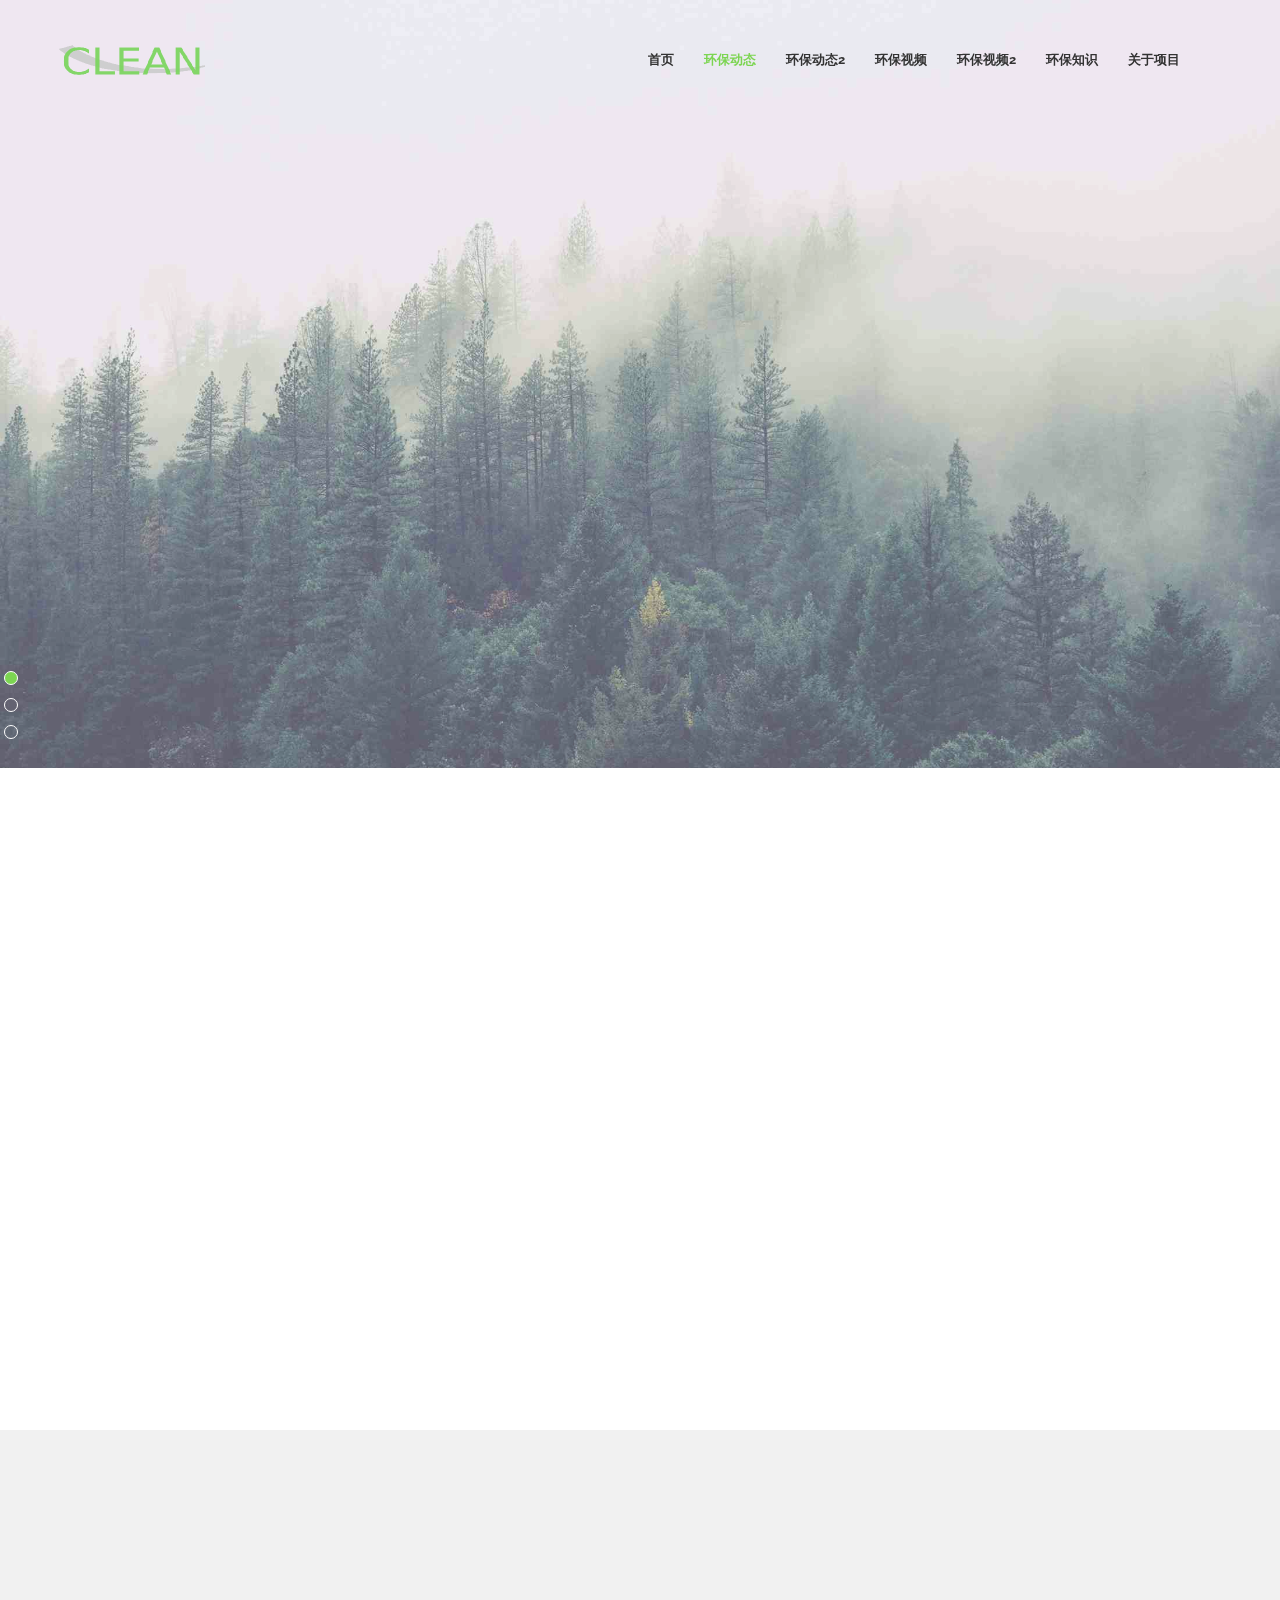
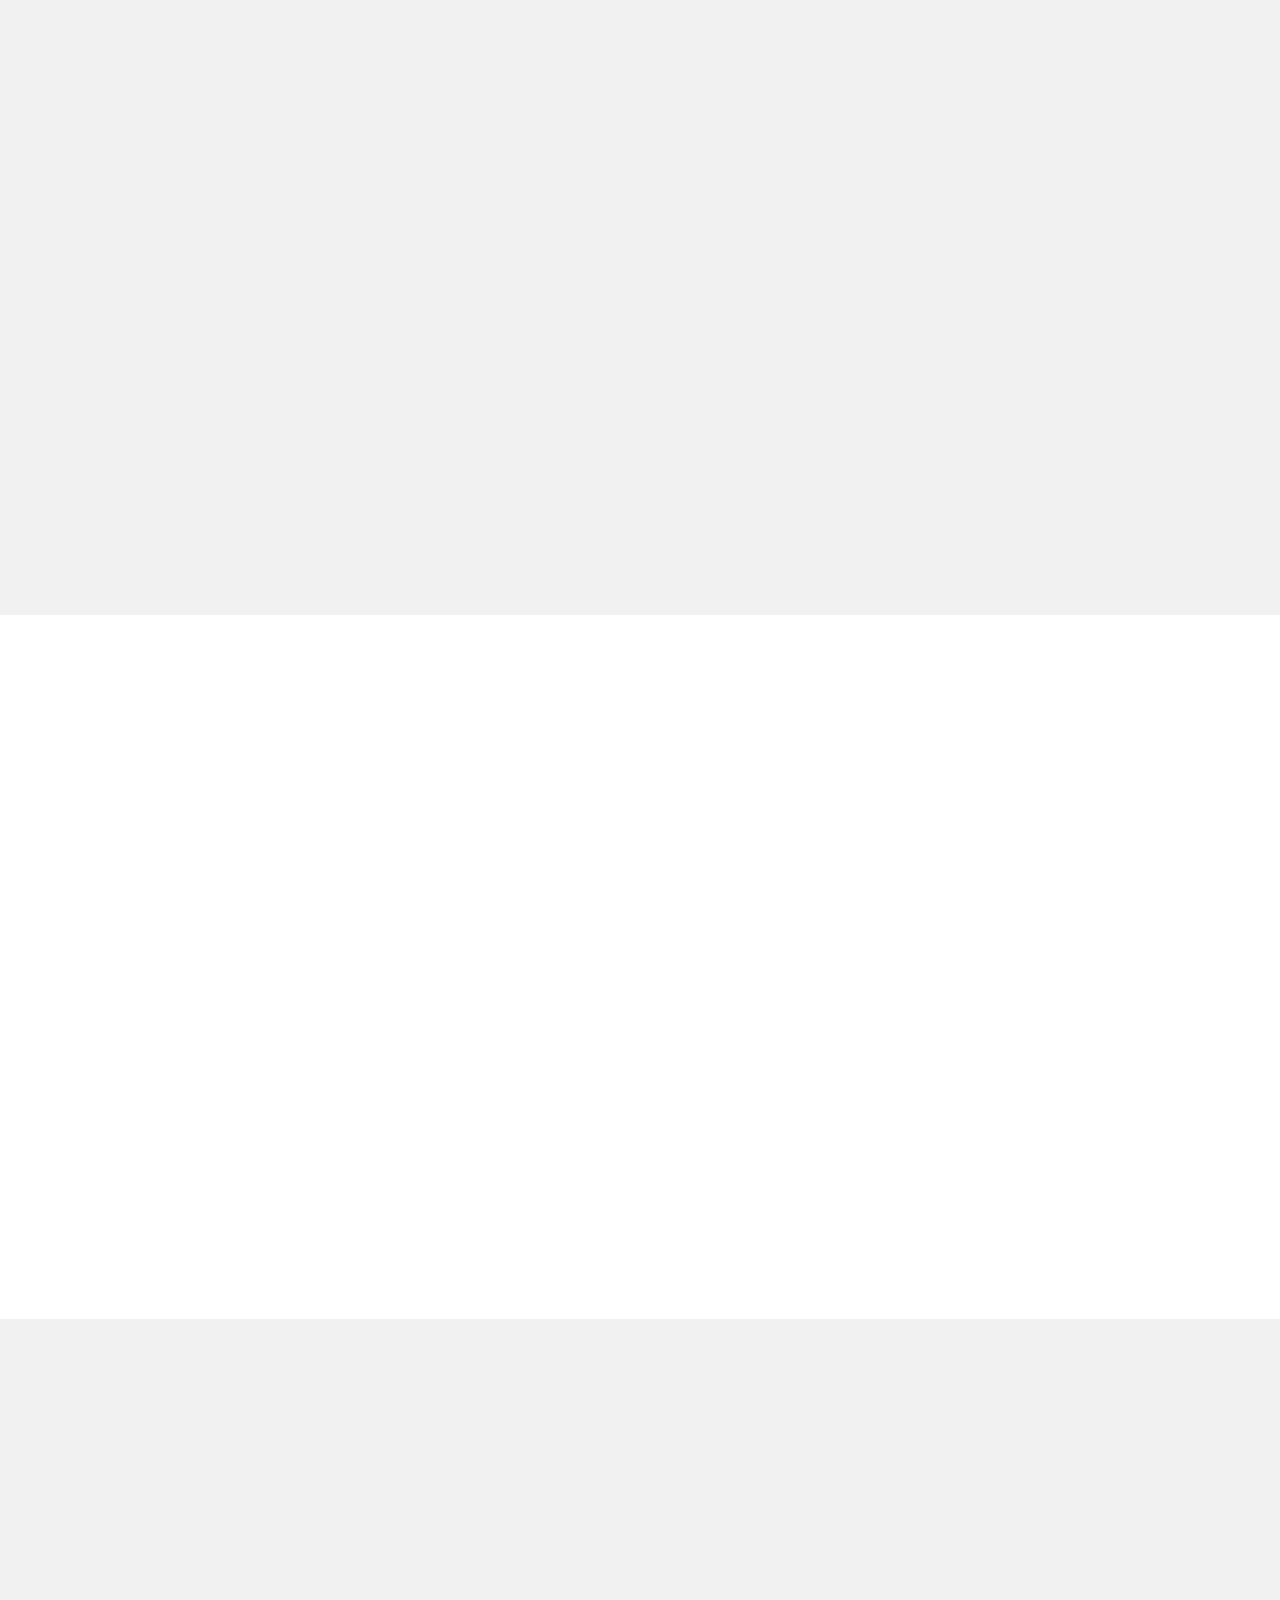
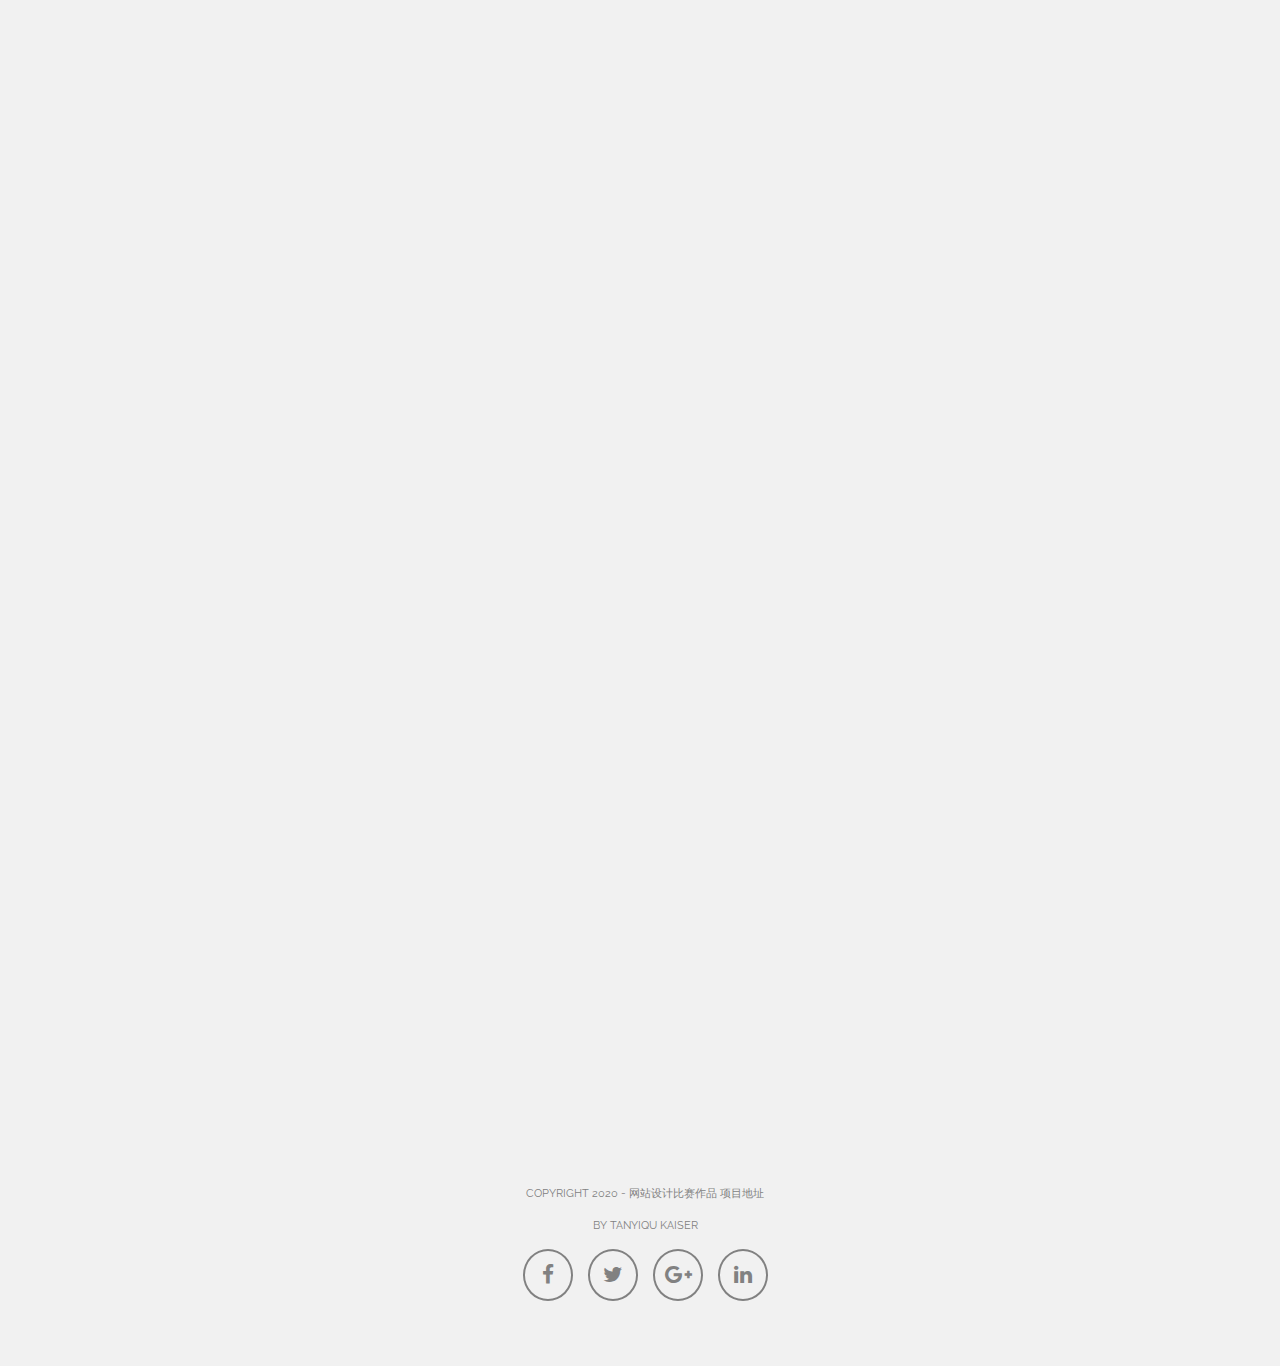
==== commit 95dc5af2: "前端 修改样式代码" ====
--- a/web-design/index.html
+++ b/web-design/index.html
@@ -5,14 +5,11 @@
     <meta name="description" content="">
     <meta name="viewport" content="width=device-width, initial-scale=1, maximum-scale=1">
     <!-- 标题 -->
-    <title>Home</title>
+    <title>环境保护宣传网站 - 【网站设计比赛】</title>
     <!-- 图标 -->
     <link rel="shortcut icon" href="images/favicon.ico">
 
-    <!-- ===================================
-        NORMALIZE CSS
-    ==================================== -->
-    <!--    <link rel="stylesheet" href="css/normalize.css">-->
+
 
     <!-- bootstrap -->
     <link rel="stylesheet" href="css/bootstrap.min.css">
@@ -23,10 +20,8 @@
     <link href='http://fonts.googleapis.com/css?family=Montserrat:400,700' rel='stylesheet' type='text/css'>
     <link href='http://fonts.googleapis.com/css?family=Raleway:600,700,400,300' rel='stylesheet' type='text/css'>
 
-    <!-- ===================================
-        FONTS ICON
-    ==================================== -->
-    <link rel="stylesheet" href="css/font-awesome/css/font-awesome.css">
+    <!-- 图标库 -->
+	<link href="https://cdn.bootcdn.net/ajax/libs/font-awesome/4.3.0/css/font-awesome.min.css" rel="stylesheet">
 
     <!-- ===================================
         PLUGIN
@@ -38,9 +33,8 @@
     <link rel="stylesheet" href="css/owl.transitions.css">
     <link rel="stylesheet" href="css/animate.css">
 
-    <!-- ===================================
-        MAIN STYLESHEET
-    ==================================== -->
+    <!-- 页面css -->
+    <link rel="stylesheet" href="css/style.css">
     <link rel="stylesheet" href="css/main.css">
     <link rel="stylesheet" href="css/responsive.css"/>
     <link rel="stylesheet" href="css/color-green.css" id="colors"/>
@@ -103,17 +97,20 @@
                     <li class="active">
                         <a href="#clean-slider">首页</a>
                     </li>
-                    <!--					<li>-->
-                    <!--						<a href="#">环保动态</a>-->
-                    <!--					</li>-->
                     <li>
                         <a href="#about">环保动态</a>
                     </li>
                     <li>
+                        <a href="#vvv">环保动态2</a>
+                    </li>
+                    <li>
                         <a href="#featured-works">环保视频</a>
                     </li>
                     <li>
-                        <a href="#offer">环保知识</a>
+                        <a href="#offer">环保视频2</a>
+                    </li>
+                    <li>
+                        <a href="#testimonial">环保知识</a>
                     </li>
                     <li>
                         <a href="https://gitee.com/web-design-hncj/web-design" target="_blank">关于项目</a>
@@ -133,7 +130,7 @@
         <div class="sp-slide clean-main-slides">
             <div class="clean-img-overlay"></div>
             <!-- 图片 -->
-            <img class="sp-image" src="images/slider/1.jpg" alt="Slider 1"/>
+            <img class="sp-image" src="images/slider/3.jpg" alt="Slider 1"/>
             <!-- 上面的大字 -->
             <h1 class="sp-layer clean-slider-text-big" data-position="center" data-show-transition="right"
                 data-hide-transition="right" data-show-delay="1500"
@@ -173,7 +170,7 @@
 		<div class="sp-slide clean-main-slides">
 			<div class="clean-img-overlay"></div>
 			<!-- 图片 -->
-			<img class="sp-image" src="images/slider/3.jpg" alt="Slider 1"/>
+			<img class="sp-image" src="images/slider/1.jpg" alt="Slider 1"/>
 			<!-- 上面的大字 -->
 			<h1 class="sp-layer clean-slider-text-big" data-position="center" data-show-transition="right"
 				data-hide-transition="right" data-show-delay="1500"
@@ -193,7 +190,7 @@
 
 
 <!-- ===================================
-	ABOUT SECTION
+	环保动态
 ==================================== -->
 <section id="about" class="clean-section-wrapper background-one">
     <div class="container">
@@ -201,7 +198,7 @@
 
             <!-- Section Header -->
             <div class="col-md-12 col-sm-12 col-xs-12 clean-section-header wow fadeInDown">
-                <h1><span class="clean-color-contras">ABOUT OFFERS</span></h1>
+                <h1><span class="clean-color-contras">环保动态</span></h1>
                 <div class="clean-line"></div>
                 <p class="col-md-8 col-sm-10 col-xs-12 col-md-offset-2 col-sm-offset-1">Lorem ipsum dolor sit amet,
                     consectetur adipisicing elit. Officia voluptas voluptatem est nobis quibusdam, laboriosam ipsam
@@ -258,14 +255,14 @@
 
 
 <!-- ===================================
-	SCREENSHOOT
+	环保动态2
 ==================================== -->
-<section class="clean-custom-sec clean-section-wrapper background-two">
+<section id="vvv" class="clean-custom-sec clean-section-wrapper background-two">
     <div class="container">
         <div class="row">
             <!-- Section Header -->
             <div class="col-md-12 col-sm-12 col-xs-12 clean-section-header wow fadeInDown">
-                <h1><span class="clean-color-contras">SCREENSHOOT</span></h1>
+                <h1><span class="clean-color-contras">环保动态2</span></h1>
                 <div class="clean-line"></div>
                 <p class="col-md-8 col-sm-10 col-xs-12 col-md-offset-2 col-sm-offset-1">`Lorem ipsum dolor sit amet,
                     consectetur adipisicing elit. Repellat at, totam, nam aspernatur voluptatum nostrum officiis
@@ -299,7 +296,7 @@
 
 
 <!-- ===================================
-	FEATURED WORK SECTION
+	环保视频
 ==================================== -->
 <section id="featured-works" class="clean-section-wrapper">
     <!-- Container -->
@@ -308,7 +305,7 @@
 
             <!-- Section Header -->
             <div class="col-md-12 col-sm-12 col-xs-12 clean-section-header wow fadeInDown">
-                <h1><span class="clean-color-contras">FEATURED WORK</span></h1>
+                <h1><span class="clean-color-contras">环保视频</span></h1>
                 <div class="clean-line"></div>
                 <p class="col-md-8 col-sm-10 col-xs-12 col-md-offset-2 col-sm-offset-1">Lorem ipsum dolor sit amet,
                     consectetur adipisicing elit. Magnam itaque enim aliquid praesentium odio dolorum sunt. Aperiam
@@ -442,7 +439,7 @@
 
 
 <!-- ===================================
-	OFFER SECTION
+	环保视频2
 ==================================== -->
 <section id="offer" class="clean-section-wrapper clean-offer-section  background-two">
     <div class="container">
@@ -450,7 +447,7 @@
 
             <!-- Section Header -->
             <div class="col-md-12 col-sm-12 col-xs-12 clean-section-header wow fadeInDown">
-                <h1><span class="clean-color-contras">FEATURES</span></h1>
+                <h1><span class="clean-color-contras">环保视频2</span></h1>
                 <div class="clean-line"></div>
                 <p class="col-md-8 col-sm-10 col-xs-12 col-md-offset-2 col-sm-offset-1">Lorem ipsum dolor sit amet,
                     consectetur adipisicing elit. Delectus tempore voluptatem dolor cum autem qui maiores esse sit, vel
@@ -476,12 +473,7 @@
                             Asperiores perspiciatis maiores voluptas, velit similique placeat.</p>
                     </div>
 
-                    <div class="clean-blurb-icon-only">
-                        <i class="fa fa-jsfiddle"></i>
-                        <h3>CLEAN CODE</h3>
-                        <p>Lorem ipsum dolor sit amet, consectetur adipisicing elit. Modi tempora quis numquam odio.
-                            Asperiores perspiciatis maiores voluptas, velit similique placeat.</p>
-                    </div>
+
 
                 </div>
 
@@ -501,12 +493,7 @@
                             Asperiores perspiciatis maiores voluptas, velit similique placeat.</p>
                     </div>
 
-                    <div class="clean-blurb-icon-only">
-                        <i class="fa fa-star"></i>
-                        <h3>FONT AWESOME</h3>
-                        <p>Lorem ipsum dolor sit amet, consectetur adipisicing elit. Modi tempora quis numquam odio.
-                            Asperiores perspiciatis maiores voluptas, velit similique placeat.</p>
-                    </div>
+
 
                 </div>
 
@@ -526,12 +513,7 @@
                             Asperiores perspiciatis maiores voluptas, velit similique placeat.</p>
                     </div>
 
-                    <div class="clean-blurb-icon-only">
-                        <i class="fa fa-play"></i>
-                        <h3>AND MORE</h3>
-                        <p>Lorem ipsum dolor sit amet, consectetur adipisicing elit. Modi tempora quis numquam odio.
-                            Asperiores perspiciatis maiores voluptas, velit similique placeat.</p>
-                    </div>
+
 
                 </div>
                 <!-- Services End -->
@@ -543,93 +525,7 @@
 
 
 <!-- ===================================
-	PRICING TABLE SECTION
-==================================== -->
-<section id="pricing" class="clean-pricing-section">
-    <div class="container">
-        <div class="row">
-
-            <!-- Section Header -->
-            <div class="col-md-12 col-sm-12 col-xs-12 clean-section-header wow fadeInDown">
-                <h1><span class="clean-color-contras">PRICE</span></h1>
-                <div class="clean-line"></div>
-                <p class="col-md-8 col-sm-10 col-xs-12 col-md-offset-2 col-sm-offset-1">Lorem ipsum dolor sit amet,
-                    consectetur adipisicing elit. Molestiae dolorem nostrum pariatur consequatur aut est aspernatur
-                    reiciendis veniam delectus saepe.</p>
-            </div>
-            <!-- Section Header End -->
-
-            <div class="clean-pricing-wrapper">
-
-                <!-- Plans -->
-                <div class="col-md-4 col-sm-4 col-xs-12 clean-pricing-plans wow bounceInLeft">
-                    <div class="clean-pricing-titles">
-                        <h2>Free</h2>
-                        <p><span>$0</span>Month</p>
-                    </div>
-                    <div class="clean-pricing-service-name">
-                        <ul>
-                            <li>HTML5 Template</li>
-                            <li>CSS valid</li>
-                            <li>Responsive Theme</li>
-                            <li>Easy edit</li>
-                            <li>Support</li>
-                        </ul>
-                    </div>
-
-                    <a href="" class="clean-signup-btn">SIGN UP</a>
-                </div>
-                <!-- Plans End -->
-
-                <!-- Plans -->
-                <div class="col-md-4 col-sm-4 col-xs-12 clean-pricing-plans clean-recommended-pricing wow fadeInUp"
-                     data-wow-duration="1s">
-                    <div class="clean-pricing-titles">
-                        <h2>BASIC</h2>
-                        <p><span>$15/</span>Month</p>
-                    </div>
-                    <div class="clean-pricing-service-name">
-                        <ul>
-                            <li>HTML5 Template</li>
-                            <li>CSS valid</li>
-                            <li>Responsive Theme</li>
-                            <li>Easy edit</li>
-                            <li>Support</li>
-                        </ul>
-                    </div>
-
-                    <a href="" class="clean-signup-btn">SIGN UP</a>
-                </div>
-                <!-- Plans End -->
-
-                <!-- Plans -->
-                <div class="col-md-4 col-sm-4 col-xs-12 clean-pricing-plans wow bounceInRight">
-                    <div class="clean-pricing-titles">
-                        <h2>PREMIUM</h2>
-                        <p><span>$45/</span>Month</p>
-                    </div>
-                    <div class="clean-pricing-service-name">
-                        <ul>
-                            <li>HTML5 Template</li>
-                            <li>CSS valid</li>
-                            <li>Responsive Theme</li>
-                            <li>Easy edit</li>
-                            <li>Support</li>
-                        </ul>
-                    </div>
-
-                    <a href="" class="clean-signup-btn">SIGN UP</a>
-                </div>
-                <!-- Plans End -->
-
-            </div>
-        </div>
-    </div>
-</section>
-
-
-<!-- ===================================
-	TESTIMONIALS SECTION
+	知识
 ==================================== -->
 <section id="testimonial" class="clean-testimonial-section background-two">
 
--- a/web-design/css/style.css
+++ b/web-design/css/style.css
@@ -0,0 +1,240 @@
+/**
+ * 页面通用样式
+ */
+/* =================↓ 通用 ↓================= */
+* {
+  margin: 0;
+  padding: 0;
+  box-sizing: border-box;
+}
+html {
+  -webkit-font-smoothing: antialiased;
+  -moz-osx-font-smoothing: grayscale;
+  text-shadow: 1px 1px 1px rgba(0, 0, 0, 0.004);
+}
+body {
+  position: relative;
+}
+/* =================↓ 基本元素 ↓================= */
+body img {
+  max-width: 100%;
+}
+body ul {
+  padding: 0;
+  list-style: none;
+  margin-bottom: 0;
+}
+/* =================↓ 加载动画 ↓================= */
+.preloader {
+  position: fixed;
+  top: 0;
+  left: 0;
+  right: 0;
+  bottom: 0;
+  background-color: #fefefe;
+  z-index: 99999;
+  height: 100%;
+  width: 100%;
+  overflow: hidden !important;
+}
+.preloader .status {
+  width: 128px;
+  height: 128px;
+  position: absolute;
+  left: 50%;
+  top: 50%;
+  background-image: url(../images/preloader.gif);
+  background-repeat: no-repeat;
+  background-position: center;
+  -webkit-background-size: cover;
+  background-size: cover;
+  margin: -70px 0 0 -70px;
+}
+/* =================↓ 两种背景色 ↓================= */
+body .background-one {
+  background-color: #ffffff;
+}
+body .background-two {
+  background-color: #f1f1f1;
+}
+/* =================↓ 排版布局 ↓================= */
+body h1,
+body h2,
+body h3,
+body h4,
+body h5,
+body h6 {
+  font-family: 'Montserrat', sans-serif;
+  font-weight: 700;
+  line-height: 1.2;
+  margin-top: 0;
+  margin-bottom: 15px;
+  -webkit-font-smoothing: antialiased;
+  -moz-osx-font-smoothing: grayscale;
+  text-shadow: 1px 1px 1px rgba(0, 0, 0, 0.004);
+}
+body h1 {
+  font-size: 36px;
+}
+body h2 {
+  font-size: 30px;
+}
+body h3 {
+  font-size: 24px;
+}
+body h4 {
+  font-size: 18px;
+}
+body h5 {
+  font-size: 16px;
+}
+body h5 {
+  font-size: 14px;
+}
+body a,
+body p,
+body li,
+body input,
+body textarea {
+  font-family: 'Raleway', sans-serif;
+  font-weight: 400;
+  color: #818181;
+  line-height: 1.5;
+  -webkit-font-smoothing: antialiased;
+  -moz-osx-font-smoothing: grayscale;
+  text-shadow: 1px 1px 1px rgba(0, 0, 0, 0.004);
+}
+body a {
+  -webkit-transition: all 0.3s;
+  -moz-transition: all 0.3s;
+  -o-transition: all 0.3s;
+  transition: all 0.3s;
+}
+body a:hover,
+body a:focus,
+body a:active {
+  outline: 0;
+  text-decoration: none;
+  border: 0;
+}
+/* =================↓ 图标 ↓================= */
+/* 横排的图标 */
+.clean-blurb-round-icon .clean-icon {
+  width: 100px;
+  height: 100px;
+  margin: 0 auto 30px;
+  text-align: center;
+  border: 8px solid #dadada;
+  border-radius: 50%;
+  line-height: 0;
+  padding: 8px;
+  -webkit-transition: all 0.35s linear;
+  -moz-transition: all 0.35s linear;
+  -o-transition: all 0.35s linear;
+  transition: all 0.35s linear;
+}
+.clean-blurb-round-icon .clean-icon i {
+  line-height: 70px;
+  font-size: 36px;
+  color: #dadada;
+}
+.clean-blurb-round-icon:hover .clean-icon {
+  border: 1px solid rgba(0, 0, 0, 0);
+}
+.clean-blurb-round-icon:hover .clean-icon i {
+  color: #ffffff;
+}
+.clean-blurb-round-icon h3 {
+  text-align: center;
+  font-size: 18px;
+  color: #616161;
+  margin-top: 0;
+  margin-bottom: 15px;
+  -webkit-transition: all 0.3s linear;
+  -moz-transition: all 0.3s linear;
+  -o-transition: all 0.3s linear;
+  transition: all 0.3s linear;
+}
+.clean-blurb-round-icon p {
+  margin-bottom: 0;
+  text-align: center;
+}
+/* 竖排的图标 */
+.clean-blurb-icon-only {
+  margin-bottom: 50px;
+  text-align: center;
+}
+.clean-blurb-icon-only i {
+  font-size: 30px;
+  border-radius: 50%;
+  border: 4px solid #eee;
+  padding: 30px;
+}
+.clean-blurb-icon-only i:hover {
+  background-color: #fff;
+}
+.clean-blurb-icon-only h3 {
+  font-size: 16px;
+  margin-top: 25px;
+  margin-bottom: 15px;
+}
+.clean-blurb-icon-only p {
+  margin-bottom: 0;
+}
+/* 标题下面的横线 */
+.clean-line {
+  width: 100px;
+  height: 1px;
+  margin: 20px auto;
+}
+/* =================↓ section的样式 ↓================= */
+.clean-section-wrapper {
+  padding: 80px 0;
+  overflow: hidden;
+}
+.clean-section-header {
+  text-align: center;
+  margin-bottom: 80px;
+}
+.clean-section-header h1 {
+  font-family: 'Montserrat', sans-serif;
+  font-weight: 700;
+  font-size: 30px;
+  color: #313131;
+}
+.clean-section-header h1 span {
+  font-family: 'Montserrat', sans-serif;
+  font-weight: 700;
+  font-size: 30px;
+}
+.clean-section-header h2 {
+  font-family: 'Montserrat', sans-serif;
+  font-weight: 700;
+  font-size: 30px;
+  color: #313131;
+}
+.clean-section-header p {
+  font-family: 'Raleway', sans-serif;
+}
+/* Parallax Section*/
+.clean-parallax-overlay {
+  width: 100%;
+  height: 100%;
+  position: absolute;
+  top: 0;
+  left: 0;
+}
+.clean-section-header-parallax h1 {
+  font-family: 'Montserrat', sans-serif;
+  font-weight: 700;
+  font-size: 30px;
+}
+.clean-section-header-parallax h1 span {
+  font-family: 'Montserrat', sans-serif;
+  font-weight: 700;
+  font-size: 30px;
+}
+.clean-section-header-parallax p {
+  font-family: 'Raleway', sans-serif;
+}
+/* ============================================== */
--- a/web-design/css/main.css
+++ b/web-design/css/main.css
@@ -4,467 +4,220 @@
 
 
 /* ===================================
-	PRELOADER
-====================================== */
-.preloader {
-    position: fixed;
-    top: 0;
-    left: 0;
-    right: 0;
-    bottom: 0;
-    background-color: #fefefe;
-    z-index: 99999;
-    height: 100%;
-    width: 100%;
-    overflow: hidden !important;
-}
-
-.status {
-    width: 128px;
-    height: 128px;
-    position: absolute;
-    left: 50%;
-    top: 50%;
-    background-image: url(../images/preloader.gif);
-    background-repeat: no-repeat;
-    background-position: center;
-    -webkit-background-size: cover;
-            background-size: cover;
-    margin: -70px 0 0 -70px;
-}
-
-
-/* ===================================
 	GENERAL
 ====================================== */
-body {
-  position: relative;
-}
-
-html{
-	-webkit-font-smoothing: antialiased;
-    -moz-osx-font-smoothing: grayscale;
-    text-shadow: 1px 1px 1px rgba(0,0,0,0.004);
-}
-
-textarea:focus,
-input:focus{
-  outline: none;
-}
-
-img{
-  max-width: 100%;
-}
-
-ul{
-  padding: 0;
-  list-style: none;
-  margin-bottom: 0;
-}
-
-header.clean-page-header{
-	-webkit-background-size: cover;
-	height: 330px;
-	background-size: cover;
-	position: relative;
-}
-
-.clean-page-title{
-	position: relative;
-	z-index: 1;
-}
-
-.copyrights{
-	text-indent:-9999px;
-	height:0;
-	line-height:0;
-	font-size:0;
-	overflow:hidden;
-}
+
+
+/*textarea:focus,*/
+/*input:focus{*/
+/*  outline: none;*/
+/*}*/
+
+
+/*header.clean-page-header{*/
+/*	-webkit-background-size: cover;*/
+/*	height: 330px;*/
+/*	background-size: cover;*/
+/*	position: relative;*/
+/*}*/
+
+/*.clean-page-title {*/
+/*    position: relative;*/
+/*    z-index: 1;*/
+/*}*/
+
+/*.copyrights {*/
+/*    text-indent: -9999px;*/
+/*    height: 0;*/
+/*    line-height: 0;*/
+/*    font-size: 0;*/
+/*    overflow: hidden;*/
+/*}*/
+
 /* ===================================
 	BACKGROUND COLOR
 ====================================== */
-.background-one {
-	background-color: #ffffff;
-}
-
-.background-two {
-	background-color: #f1f1f1;
-}
+
 
 /* ===================================
 	TYPOGRAPHY
 ====================================== */
-h1,h2,h3,h4,h5,h6{
-    font-family: 'Montserrat', sans-serif;
-    font-weight: 700;
-    line-height: 1.2;
-    margin-top: 0;
-    margin-bottom: 15px;
-    -webkit-font-smoothing: antialiased;
-    -moz-osx-font-smoothing: grayscale;
-    text-shadow: 1px 1px 1px rgba(0,0,0,0.004);
-}
-
-h1{
-	font-size: 36px;
-}
-
-h2{
-	font-size: 30px;
-}
-
-h3{
-	font-size: 24px;
-}
-
-h4{
-	font-size: 18px;
-}
-
-h5{
-	font-size: 16px;
-}
-
-h5{
-	font-size: 14px;
-}
-
-a,p,li,input,textarea{
-    font-family: 'Raleway', sans-serif;
-    font-weight: 400;
-    color: #818181;
-    line-height: 1.5;
-    -webkit-font-smoothing: antialiased;
-    -moz-osx-font-smoothing: grayscale;
-    text-shadow: 1px 1px 1px rgba(0,0,0,0.004);
-}
-
-a{
-	-webkit-transition: all .3s;
-	   -moz-transition: all .3s;
-	    -ms-transition: all .3s;
-	     -o-transition: all .3s;
-	        transition: all .3s;
-}
-
-a:hover,
-a:focus,
-a:active{
-	outline: 0;
-	text-decoration: none;
-  	border: 0;
-}
-
-.clean-page-title h1{
-	font-size: 36px;
-	font-weight: 700;
-	color: #ffffff;
-	margin: 0;
-	padding: 70px 0 0;
-	text-align: center;
-}
+
+/*.clean-page-title h1 {*/
+/*	font-size: 36px;*/
+/*	font-weight: 700;*/
+/*	color: #ffffff;*/
+/*	margin: 0;*/
+/*	padding: 70px 0 0;*/
+/*	text-align: center;*/
+/*}*/
 
 
 /* ===================================
 	BUTTONS
 ====================================== */
-.clean-button-solid{
-	font-family: 'Raleway', sans-serif;
-	font-size: 14px;
-	font-weight: 700;
-	color: #ffffff;
-	text-align: center;
-	padding: 15px 30px;
-	display: inline-block;
-	-webkit-transition: all .35s;
-	   -moz-transition: all .35s;
-	    -ms-transition: all .35s;
-	     -o-transition: all .35s;
-	        transition: all .35s;
-}
-
-.clean-button-solid:hover{
-	color: #ffffff;
-	background-color: #de5c39;
-}
-
-.clean-button-outline{
-	font-family: 'Raleway', sans-serif;
-	font-size: 14px;
-	font-weight: 700;
-	color: #ffffff;
-	text-align: center;
-	padding: 15px 30px;
-	display: inline-block;
-	background-color: transparent;
-	-webkit-transition: all .35s;
-	   -moz-transition: all .35s;
-	    -ms-transition: all .35s;
-	     -o-transition: all .35s;
-	        transition: all .35s;
-}
-
-.clean-button-outline-light{
-	border: 1px solid #ffffff;
-}
-
-.clean-button-outline-light:hover{
-	color: #ffffff;
-	border: 1px solid transparent;
-}
-
-.clean-button-outline-dark{
-	color: #28292e;
-	border: 1px solid #28292e;
-}
-
-.clean-button-outline-dark:hover{
-	color: #ffffff;
-	border: 1px solid transparent;
-}
-
-.clean-btn-round{
-	font-family: 'Raleway', sans-serif;
-	font-size: 14px;
-	font-weight: 700;
-	padding: 15px 30px;
-	color: #ffffff;
-	text-align: center;
-	display: inline-block;
-	-webkit-border-radius: 5px;
-	   -moz-border-radius: 5px;
-		 -o-border-radius: 5px;
-		 	border-radius: 5px;
-	-webkit-transition: all .35s;
-	   -moz-transition: all .35s;
-	    -ms-transition: all .35s;
-	     -o-transition: all .35s;
-	        transition: all .35s;
-}
-
-.clean-btn-round:hover{
-	color: #ffffff;
-}
+/*.clean-button-solid {*/
+/*    font-family: 'Raleway', sans-serif;*/
+/*    font-size: 14px;*/
+/*    font-weight: 700;*/
+/*    color: #ffffff;*/
+/*    text-align: center;*/
+/*    padding: 15px 30px;*/
+/*    display: inline-block;*/
+/*    -webkit-transition: all .35s;*/
+/*    -moz-transition: all .35s;*/
+/*    -ms-transition: all .35s;*/
+/*    -o-transition: all .35s;*/
+/*    transition: all .35s;*/
+/*}*/
+
+/*.clean-button-solid:hover {*/
+/*    color: #ffffff;*/
+/*    background-color: #de5c39;*/
+/*}*/
+
+/*.clean-button-outline {*/
+/*    font-family: 'Raleway', sans-serif;*/
+/*    font-size: 14px;*/
+/*    font-weight: 700;*/
+/*    color: #ffffff;*/
+/*    text-align: center;*/
+/*    padding: 15px 30px;*/
+/*    display: inline-block;*/
+/*    background-color: transparent;*/
+/*    -webkit-transition: all .35s;*/
+/*    -moz-transition: all .35s;*/
+/*    -ms-transition: all .35s;*/
+/*    -o-transition: all .35s;*/
+/*    transition: all .35s;*/
+/*}*/
+
+/*.clean-button-outline-light {*/
+/*    border: 1px solid #ffffff;*/
+/*}*/
+
+/*.clean-button-outline-light:hover {*/
+/*    color: #ffffff;*/
+/*    border: 1px solid transparent;*/
+/*}*/
+
+/*.clean-button-outline-dark {*/
+/*    color: #28292e;*/
+/*    border: 1px solid #28292e;*/
+/*}*/
+
+/*.clean-button-outline-dark:hover {*/
+/*    color: #ffffff;*/
+/*    border: 1px solid transparent;*/
+/*}*/
+
+/*.clean-btn-round {*/
+/*    font-family: 'Raleway', sans-serif;*/
+/*    font-size: 14px;*/
+/*    font-weight: 700;*/
+/*    padding: 15px 30px;*/
+/*    color: #ffffff;*/
+/*    text-align: center;*/
+/*    display: inline-block;*/
+/*    -webkit-border-radius: 5px;*/
+/*    -moz-border-radius: 5px;*/
+/*    -o-border-radius: 5px;*/
+/*    border-radius: 5px;*/
+/*    -webkit-transition: all .35s;*/
+/*    -moz-transition: all .35s;*/
+/*    -ms-transition: all .35s;*/
+/*    -o-transition: all .35s;*/
+/*    transition: all .35s;*/
+/*}*/
+
+/*.clean-btn-round:hover {*/
+/*    color: #ffffff;*/
+/*}*/
 
 
 /* ===================================
 	ICON
 ====================================== */
-.clean-blurb-icon-only{
-	margin-bottom: 50px;
-	text-align: center;
-}
-
-.clean-blurb-icon-only i{
-	font-size: 30px;
-	border-radius: 50%;
-	border: 4px solid #eee;
-	padding: 30px;
-}
-.clean-blurb-icon-only i:hover{
-	background-color: #fff;
-}
-.clean-blurb-icon-only h3{
-	font-size: 16px;
-	margin-top: 25px;
-	margin-bottom: 15px;
-}
-
-.clean-blurb-icon-only p{
-	margin-bottom: 0;
-}
-
-
-.clean-blurb-round-icon .clean-icon{
-	width: 100px;
-	height: 100px;
-	margin: 0px auto 30px;
-	text-align: center;
-	border: 8px solid #DADADA;
-	border-radius: 50%;
-	line-height: 0;
-	padding: 8px;
-}
-
-.clean-blurb-round-icon .clean-icon i{
-	line-height: 70px;
-	font-size: 36px;
-	color: #dadada;
-}
-
-.clean-blurb-round-icon .clean-icon{
-	-webkit-transition: all .35s linear;
-	   -moz-transition: all .35s linear;
-	    -ms-transition: all .35s linear;
-	     -o-transition: all .35s linear;
-	        transition: all .35s linear;
-}
-
-.clean-blurb-round-icon:hover .clean-icon{
-	border: 1px solid rgba(0,0,0,0);
-}
-
-.clean-blurb-round-icon:hover .clean-icon i{
-	color: #ffffff;
-}
-
-.clean-blurb-round-icon h3{
-	text-align: center;
-	font-size: 18px;
-	color: #616161;
-	margin-top: 0;
-	margin-bottom: 15px;
-	-webkit-transition: all .3s linear;
-	   -moz-transition: all .3s linear;
-	    -ms-transition: all .3s linear;
-	     -o-transition: all .3s linear;
-	        transition: all .3s linear;
-}
-
-.clean-blurb-round-icon p{
-	margin-bottom: 0;
-	text-align: center;
-}
-
-.clean-icones{
-	overflow: hidden;
-	padding: 20px;
-}
-
-.clean-icones:last-child{
-	border-bottom: none;
-}
-
-.clean-icones .clean-icon{
-	width: 70px;
-	height: 70px;
-	margin: 0 auto;
-	text-align: center;
-	float: left;
-	margin-right: 30px;
-	margin-bottom: 15px;
-	border-radius: 5px;
-	border: 1px solid #dadada;
-}
-
-.clean-icones.clean-square-dark .clean-icon{
-	background-color: rgba(0,0,0,0.25);
-}
-
-.clean-icones .clean-icon i{
-	line-height: 70px;
-	font-size: 36px;
-}
-
-.clean-icones .clean-blurb-text{
-	float: left;
-	width: 260px;
-}
-
-.clean-icones .clean-blurb-text h3{
-	font-size: 16px;
-	margin-top: 0;
-	margin-bottom: 15px;
-	padding-bottom: 15px;
-	position: relative;
-	-webkit-transition: all .3s linear;
-	   -moz-transition: all .3s linear;
-	    -ms-transition: all .3s linear;
-	     -o-transition: all .3s linear;
-	        transition: all .3s linear;
-}
-
-.clean-icones .clean-blurb-text h3:after{
-	content: '';
-	width: 30px;
-	height: 2px;
-	background-color: #ffffff;
-	position: absolute;
-	bottom: 0;
-	left: 0;
-	-webkit-transition: all .3s linear;
-	   -moz-transition: all .3s linear;
-	    -ms-transition: all .3s linear;
-	     -o-transition: all .3s linear;
-	        transition: all .3s linear;
-}
-
-.clean-line{
-	width: 100px;
-	height: 1px;
-	margin: 20px auto;
-}
+
+
+
+
+/*.clean-icones {*/
+/*    overflow: hidden;*/
+/*    padding: 20px;*/
+/*}*/
+
+/*.clean-icones:last-child {*/
+/*    border-bottom: none;*/
+/*}*/
+
+/*.clean-icones .clean-icon {*/
+/*    width: 70px;*/
+/*    height: 70px;*/
+/*    margin: 0 auto;*/
+/*    text-align: center;*/
+/*    float: left;*/
+/*    margin-right: 30px;*/
+/*    margin-bottom: 15px;*/
+/*    border-radius: 5px;*/
+/*    border: 1px solid #dadada;*/
+/*}*/
+
+/*.clean-icones.clean-square-dark .clean-icon {*/
+/*    background-color: rgba(0, 0, 0, 0.25);*/
+/*}*/
+
+/*.clean-icones .clean-icon i {*/
+/*    line-height: 70px;*/
+/*    font-size: 36px;*/
+/*}*/
+
+/*.clean-icones .clean-blurb-text {*/
+/*    float: left;*/
+/*    width: 260px;*/
+/*}*/
+
+/*.clean-icones .clean-blurb-text h3 {*/
+/*    font-size: 16px;*/
+/*    margin-top: 0;*/
+/*    margin-bottom: 15px;*/
+/*    padding-bottom: 15px;*/
+/*    position: relative;*/
+/*    -webkit-transition: all .3s linear;*/
+/*    -moz-transition: all .3s linear;*/
+/*    -ms-transition: all .3s linear;*/
+/*    -o-transition: all .3s linear;*/
+/*    transition: all .3s linear;*/
+/*}*/
+
+/*.clean-icones .clean-blurb-text h3:after {*/
+/*    content: '';*/
+/*    width: 30px;*/
+/*    height: 2px;*/
+/*    background-color: #ffffff;*/
+/*    position: absolute;*/
+/*    bottom: 0;*/
+/*    left: 0;*/
+/*    -webkit-transition: all .3s linear;*/
+/*    -moz-transition: all .3s linear;*/
+/*    -ms-transition: all .3s linear;*/
+/*    -o-transition: all .3s linear;*/
+/*    transition: all .3s linear;*/
+/*}*/
+
+
 
 
 /* ===================================
 	SECTIONS
 ====================================== */
-.clean-section-wrapper{
-	padding: 80px 0;
-	overflow: hidden;
-}
-
-.clean-section-header{
-	text-align: center;
-	margin-bottom: 80px;
-}
-
-.clean-section-header h1{
-	font-family: 'Montserrat', sans-serif;
-	font-weight: 700;
-	font-size: 30px;
-	color: #313131;
-}
-
-.clean-section-header h2{
-	font-family: 'Montserrat', sans-serif;
-	font-weight: 700;
-	font-size: 30px;
-	color: #313131;
-}
-
-.clean-section-header h1 span{
-	font-family: 'Montserrat', sans-serif;
-	font-weight: 700;
-	font-size: 30px;
-}
-
-.clean-section-header p{
-	font-family: 'Raleway', sans-serif;
-}
-
-/* Parallax Section*/
-.clean-parallax-overlay{
-	width: 100%;
-	height: 100%;
-	position: absolute;
-	top: 0;
-	left: 0;
-}
-
-.clean-section-header-parallax h1{
-	font-family: 'Montserrat', sans-serif;
-	font-weight: 700;
-	font-size: 30px;
-}
-
-.clean-section-header-parallax h1 span{
-	font-family: 'Montserrat', sans-serif;
-	font-weight: 700;
-	font-size: 30px;
-}
-
-.clean-section-header-parallax p{
-	font-family: 'Raleway', sans-serif;
-}
 
 
 
 /* ===================================
 	MENUS
 ====================================== */
-.clean-main-menu{
+.clean-main-menu {
     background-color: #28292e;
     background-color: transparent;
     border: 0 none;
@@ -475,27 +228,27 @@
     margin-bottom: 0;
     z-index: 10;
     -webkit-transition: all .35s;
-       -moz-transition: all .35s;
-        -ms-transition: all .35s;
-         -o-transition: all .35s;
-            transition: all .35s;
-}
-
-header.clean-page-header .clean-main-menu{
-	position: relative;
-}
-
-.clean-main-menu .navbar-brand{
+    -moz-transition: all .35s;
+    -ms-transition: all .35s;
+    -o-transition: all .35s;
+    transition: all .35s;
+}
+
+header.clean-page-header .clean-main-menu {
+    position: relative;
+}
+
+.clean-main-menu .navbar-brand {
     padding: 30px 0;
 }
 
-.clean-main-menu .navbar-nav{
+.clean-main-menu .navbar-nav {
     float: right;
     padding: 30px 0;
 }
 
-.clean-main-menu .navbar-nav li a{
-	color: #333333;
+.clean-main-menu .navbar-nav li a {
+    color: #333333;
     font-size: 13px;
     font-weight: 700;
     text-transform: uppercase;
@@ -503,505 +256,501 @@
     padding-bottom: 0;
     line-height: 30px !important;
     -webkit-transition: all .3s;
-       -moz-transition: all .3s;
-        -ms-transition: all .3s;
-         -o-transition: all .3s;
-            transition: all .3s;
+    -moz-transition: all .3s;
+    -ms-transition: all .3s;
+    -o-transition: all .3s;
+    transition: all .3s;
 }
 
 .clean-main-menu .navbar-nav li a:hover,
-.clean-main-menu .navbar-nav li.active a{
+.clean-main-menu .navbar-nav li.active a {
     background-color: transparent;
 }
 
-.clean-main-menu .navbar-nav li a:focus{
-	background-color: transparent;
+.clean-main-menu .navbar-nav li a:focus {
+    background-color: transparent;
 }
 
 /* Minified Menu */
-.clean-main-menu.minified{
-	background-color: #ffffff;
-	padding: 0;
-	position: fixed;
-	box-shadow: 0px 2px 4px 0px rgba(0, 0, 0, 0), 0px 2px 10px 0px rgba(0, 0, 0, 0.08);
-}
-
-header.clean-page-header .clean-main-menu.minified{
-	position: fixed;
+.clean-main-menu.minified {
+    background-color: #ffffff;
+    padding: 0;
+    position: fixed;
+    box-shadow: 0px 2px 4px 0px rgba(0, 0, 0, 0), 0px 2px 10px 0px rgba(0, 0, 0, 0.08);
+}
+
+header.clean-page-header .clean-main-menu.minified {
+    position: fixed;
 }
 
 
 /* ===================================
 	SLIDERS
 ====================================== */
-.clean-slider{
-	overflow: hidden;
-	background-color: #28292e;
-}
-
-.clean-main-slides .clean-img-overlay{
-	position: absolute;
-	background-color: rgba(218, 218, 234, 0.42);
-	width: 100%;
-	height: 100%;
-	top: 0;
-	bottom: 0;
-	left: 0;
-	right: 0;
-}
-
-.clean-main-slides h1.clean-slider-text-big{
-	font-size: 48px;
-	color: #ffffff;
-	text-transform: uppercase;
-	margin-top: 0;
-	margin-bottom: 25px;
-}
-
-.clean-main-slides .clean-slider-text h1 span{
-	font-family: 'Montserrat', sans-serif;
-	font-weight: 700;
-}
-
-.clean-main-slides p{
-	font-family: 'Raleway', sans-serif;
-	font-weight: 400;
-	font-size: 30px !important;
-	color: #ffffff;
-	margin-bottom: 0;
+.clean-slider {
+    overflow: hidden;
+    background-color: #28292e;
+}
+
+.clean-main-slides .clean-img-overlay {
+    position: absolute;
+    background-color: rgba(218, 218, 234, 0.42);
+    width: 100%;
+    height: 100%;
+    top: 0;
+    bottom: 0;
+    left: 0;
+    right: 0;
+}
+
+.clean-main-slides h1.clean-slider-text-big {
+    font-size: 48px;
+    color: #ffffff;
+    text-transform: uppercase;
+    margin-top: 0;
+    margin-bottom: 25px;
+}
+
+.clean-main-slides .clean-slider-text h1 span {
+    font-family: 'Montserrat', sans-serif;
+    font-weight: 700;
+}
+
+.clean-main-slides p {
+    font-family: 'Raleway', sans-serif;
+    font-weight: 400;
+    font-size: 30px !important;
+    color: #ffffff;
+    margin-bottom: 0;
 }
 
 .sp-arrow {
-	width: 10px;
-	height: 100px !important;
+    width: 10px;
+    height: 100px !important;
 }
 
 .clean-slider .sp-buttons {
-  padding-top: 10px;
-  position: absolute;
-  text-align: center;
-  width: 0;
-  bottom: 20px;
+    padding-top: 10px;
+    position: absolute;
+    text-align: center;
+    width: 0;
+    bottom: 20px;
 }
 
 .clean-slider .sp-button {
-  border: 1px solid #fff;
-  border-radius: 50%;
-  box-sizing: border-box;
-  cursor: pointer;
-  display: inline-block;
-  height: 14px;
-  margin: 4px;
-  width: 14px;
+    border: 1px solid #fff;
+    border-radius: 50%;
+    box-sizing: border-box;
+    cursor: pointer;
+    display: inline-block;
+    height: 14px;
+    margin: 4px;
+    width: 14px;
 }
 
 
 /* ===================================
 	FEATURES
 ====================================== */
-.clean-features-section .container{
-	position: relative;
-	z-index: 1;
-}
+.clean-features-section .container {
+    position: relative;
+    z-index: 1;
+}
+
 .features-details {
-	padding: 0 !important;
-}
-.clean-features-section{
-	background-attachment: fixed;
-	-webkit-background-size: cover;
-	background-size: cover;
-	position: relative;
-	padding-bottom: 80px;
-	overflow: hidden;
-}
-
+    padding: 0 !important;
+}
+
+.clean-features-section {
+    background-attachment: fixed;
+    -webkit-background-size: cover;
+    background-size: cover;
+    position: relative;
+    padding-bottom: 80px;
+    overflow: hidden;
+}
 
 
 /* ===================================
 	FEATURED WORK
 ====================================== */
-.clean-portfolio-work-item{
-	height: 280px;
-	position: relative;
-}
-
-.clean-portfolio-work-item img{
-	height: 100%;
-}
-
-.clean-portfolio-work-item .clean-port-work-details{
-	position: absolute;
-	top: 0;
-	left: 0;
-	width: 100%;
-	height: 100%;
-	text-align: center;
-}
-
-.clean-portfolio-work-item .clean-work-meta{
-	position: absolute;
-	right: 0;
-	padding-right: 38%;
-	padding-top: 30%;
-}
-
-.clean-portfolio-work-item .clean-work-meta li{
-	width: 80px;
-	height: 80px;
-	margin-bottom: 1px;
-	text-align: center;
-	opacity: 0;
-	transform: scale(0);
-	transition: all 0.4s ease 0s;
-	border-radius: 50%;
-}
-
-.clean-portfolio-work-item:hover .clean-port-work-details .clean-work-meta li{
-	opacity: 1;
-	-webkit-transform: scale(1);
-	   -moz-transform: scale(1);
-	    -ms-transform: scale(1);
-	     -o-transform: scale(1);
-	        transform: scale(1);
-}
-
-.clean-port-work-details .clean-work-meta li a{
-	display: block;
-}
-
-.clean-port-work-details .clean-work-meta li a i{
-	font-size: 30px;
-	color: #FFF;
-	line-height: 75px;
-}
-
-.clean-port-work-details .clean-port-work-desc{
-	width: 100%;
-	position: absolute;
-	bottom: 0;
-	padding: 15px 0;
-	background-color: rgba(40,41,46,0.8);
-	opacity: 0;
-	-webkit-transform: translateY(100%);
-	   -moz-transform: translateY(100%);
-	    -ms-transform: translateY(100%);
-	     -o-transform: translateY(100%);
-	        transform: translateY(100%);
-	-webkit-transition: all .5s;
-	   -moz-transition: all .5s;
-	    -ms-transition: all .5s;
-	     -o-transition: all .5s;
-	        transition: all .5s;
-
-}
-
-.clean-portfolio-work-item:hover .clean-port-work-desc{
-	opacity: 1;
-	-webkit-transform: translateY(0);
-	   -moz-transform: translateY(0);
-	    -ms-transform: translateY(0);
-	     -o-transform: translateY(0);
-	        transform: translateY(0);
-}
-
-.clean-port-work-details .clean-port-work-desc h3{
-	font-size: 18px;
-	margin-top: 0;
-	margin-bottom: 5px;
-}
-
-.clean-port-work-details .clean-port-work-desc p a{
-	font-size: 14px;
-	color: #ffffff;
-	margin-top: 0;
-	margin-bottom: 0;
+.clean-portfolio-work-item {
+    height: 280px;
+    position: relative;
+}
+
+.clean-portfolio-work-item img {
+    height: 100%;
+}
+
+.clean-portfolio-work-item .clean-port-work-details {
+    position: absolute;
+    top: 0;
+    left: 0;
+    width: 100%;
+    height: 100%;
+    text-align: center;
+}
+
+.clean-portfolio-work-item .clean-work-meta {
+    position: absolute;
+    right: 0;
+    padding-right: 38%;
+    padding-top: 30%;
+}
+
+.clean-portfolio-work-item .clean-work-meta li {
+    width: 80px;
+    height: 80px;
+    margin-bottom: 1px;
+    text-align: center;
+    opacity: 0;
+    transform: scale(0);
+    transition: all 0.4s ease 0s;
+    border-radius: 50%;
+}
+
+.clean-portfolio-work-item:hover .clean-port-work-details .clean-work-meta li {
+    opacity: 1;
+    -webkit-transform: scale(1);
+    -moz-transform: scale(1);
+    -ms-transform: scale(1);
+    -o-transform: scale(1);
+    transform: scale(1);
+}
+
+.clean-port-work-details .clean-work-meta li a {
+    display: block;
+}
+
+.clean-port-work-details .clean-work-meta li a i {
+    font-size: 30px;
+    color: #FFF;
+    line-height: 75px;
+}
+
+.clean-port-work-details .clean-port-work-desc {
+    width: 100%;
+    position: absolute;
+    bottom: 0;
+    padding: 15px 0;
+    background-color: rgba(40, 41, 46, 0.8);
+    opacity: 0;
+    -webkit-transform: translateY(100%);
+    -moz-transform: translateY(100%);
+    -ms-transform: translateY(100%);
+    -o-transform: translateY(100%);
+    transform: translateY(100%);
+    -webkit-transition: all .5s;
+    -moz-transition: all .5s;
+    -ms-transition: all .5s;
+    -o-transition: all .5s;
+    transition: all .5s;
+
+}
+
+.clean-portfolio-work-item:hover .clean-port-work-desc {
+    opacity: 1;
+    -webkit-transform: translateY(0);
+    -moz-transform: translateY(0);
+    -ms-transform: translateY(0);
+    -o-transform: translateY(0);
+    transform: translateY(0);
+}
+
+.clean-port-work-details .clean-port-work-desc h3 {
+    font-size: 18px;
+    margin-top: 0;
+    margin-bottom: 5px;
+}
+
+.clean-port-work-details .clean-port-work-desc p a {
+    font-size: 14px;
+    color: #ffffff;
+    margin-top: 0;
+    margin-bottom: 0;
 }
 
 .clean-port-work-details .clean-port-work-desc .clean-like-btn {
-	text-align: center;
-	padding: 10px 15px;
-}
-
-.clean-port-work-details .clean-port-work-desc .clean-like-btn a{
-	font-family: 'Raleway', sans-serif;
-	font-size: 18px;
-	font-weight: 400;
-	color: #ffffff;
-}
-
-.clean-port-work-details .clean-port-work-desc .clean-like-btn a i{
-	font-size: 21px;
-	color: #ffffff;
-	margin-right: 5px;
-}
-
+    text-align: center;
+    padding: 10px 15px;
+}
+
+.clean-port-work-details .clean-port-work-desc .clean-like-btn a {
+    font-family: 'Raleway', sans-serif;
+    font-size: 18px;
+    font-weight: 400;
+    color: #ffffff;
+}
+
+.clean-port-work-details .clean-port-work-desc .clean-like-btn a i {
+    font-size: 21px;
+    color: #ffffff;
+    margin-right: 5px;
+}
 
 
 /* ===================================
 	OFFERS
 ====================================== */
-.clean-offer-section{
-	padding-bottom: 30px;
-}
-
-
+.clean-offer-section {
+    padding-bottom: 30px;
+}
 
 
 /* ===================================
 	CUSTOM SECTION
 ====================================== */
-.clean-custom-sec-text p{
-	margin-bottom: 20px;
-}
-
-.clean-custom-sec-text h3{
-	font-size: 18px;
-	color: #616161;
-	margin-top: 0px;
-	margin-bottom: 20px;
-}
-
-.clean-custom-sec-text ul{
-	margin-left: 30px;
-}
-
-.clean-custom-sec-text ul li{
-	margin-bottom: 10px;
-}
-
-.clean-custom-sec-text ul li:last-child{
-	margin-bottom: 0;
-}
-
-.clean-custom-sec-text ul li i{
-	font-size: 14px;
-	margin-right: 10px;
-}
-
+.clean-custom-sec-text p {
+    margin-bottom: 20px;
+}
+
+.clean-custom-sec-text h3 {
+    font-size: 18px;
+    color: #616161;
+    margin-top: 0px;
+    margin-bottom: 20px;
+}
+
+.clean-custom-sec-text ul {
+    margin-left: 30px;
+}
+
+.clean-custom-sec-text ul li {
+    margin-bottom: 10px;
+}
+
+.clean-custom-sec-text ul li:last-child {
+    margin-bottom: 0;
+}
+
+.clean-custom-sec-text ul li i {
+    font-size: 14px;
+    margin-right: 10px;
+}
 
 
 /* ===================================
 	TESTIMONIALS
 ====================================== */
-.clean-testimonial-section{
-	position: relative;
-	padding: 80px 0;
-	overflow: hidden;	
+.clean-testimonial-section {
+    position: relative;
+    padding: 80px 0;
+    overflow: hidden;
 }
 
 .clean-member-img-wrapper img {
-	border-radius: 50%;
-	margin-bottom: 20px;
-}
-
-.clean-testimonial-wrapper{
-	text-align: center;
-	position: relative;
-	z-index: 5;
-}
-
-.clean-testimonial-wrapper .comment-icon{
-	font-size: 24px;
-	text-align: center;
-}
-
-.clean-testimonial{
-	overflow: hidden;
-}
-
-.clean-testimonial p{
-	font-size: 16px;
-	margin-bottom: 20px;
-}
-
-.clean-testimonial p.clean-client-info{
-	font-size: 14px;
-	font-weight: 700;
-	margin-bottom: 0
-}
-
+    border-radius: 50%;
+    margin-bottom: 20px;
+}
+
+.clean-testimonial-wrapper {
+    text-align: center;
+    position: relative;
+    z-index: 5;
+}
+
+.clean-testimonial-wrapper .comment-icon {
+    font-size: 24px;
+    text-align: center;
+}
+
+.clean-testimonial {
+    overflow: hidden;
+}
+
+.clean-testimonial p {
+    font-size: 16px;
+    margin-bottom: 20px;
+}
+
+.clean-testimonial p.clean-client-info {
+    font-size: 14px;
+    font-weight: 700;
+    margin-bottom: 0
+}
 
 
 /* ===================================
 	PRICING
 ====================================== */
-.clean-pricing-section{
-	padding: 80px 0;
-}
-
-.clean-pricing-plans{
-	text-align: center;
-	padding: 30px 0;
-	background-color: #ffffff;
-}
-
-.clean-recommended-pricing{
-	background-color: #ffffff;
+.clean-pricing-section {
+    padding: 80px 0;
+}
+
+.clean-pricing-plans {
+    text-align: center;
+    padding: 30px 0;
+    background-color: #ffffff;
+}
+
+.clean-recommended-pricing {
+    background-color: #ffffff;
 }
 
 .recommended-titles {
-	padding: 15px 0;
+    padding: 15px 0;
 }
 
 .recommended-titles h2 {
-	color: #ffffff !important;
-}
-
-.clean-pricing-plans .recommended-titles p{
-	color: #ffffff !important;
-}
-
-.clean-pricing-plans .recommended-titles p span{
-	color: #ffffff !important;
-}
-
-.clean-pricing-plans .clean-pricing-titles{
-	margin-bottom: 40px;
-	text-align: center;
-}
-
-.clean-pricing-plans .clean-pricing-titles h2{
-	font-size: 24px;
-	font-weight: 700;
-	margin-bottom: 5px;
-}
-
-.clean-pricing-plans .clean-pricing-titles p{
-	font-size: 16px;
-}
-
-.clean-pricing-plans .clean-pricing-titles p span{
-	font-size: 30px;
-	font-weight: 300;
-}
-
-.clean-pricing-plans .clean-pricing-service-name{
-	margin-bottom: 20px;
-}
-
-.clean-pricing-plans ul li{
-	text-align: center;
-	padding: 10px 0;
-}
-
-.clean-pricing-plans ul li:last-child{
-	border-bottom: 0px solid;
-}
-.clean-pricing-plans a.clean-signup-btn{
-	font-family: 'Raleway', sans-serif;
-	font-size: 14px;
-	font-weight: 700;
-	color: #ffffff;
-	padding: 15px 30px;
-	text-align: center;
-	display: inline-block;
-	-webkit-border-radius: 5px;
-	   -moz-border-radius: 5px;
-		 -o-border-radius: 5px;
-		 	border-radius: 5px;
-	-webkit-transition: all .35s;
-	   -moz-transition: all .35s;
-	    -ms-transition: all .35s;
-	     -o-transition: all .35s;
-	        transition: all .35s;
-}
-
-.clean-pricing-plans a.clean-signup-btn:hover{
-	color: #ffffff;
-	background-color: #ff653d;
-}
-
+    color: #ffffff !important;
+}
+
+.clean-pricing-plans .recommended-titles p {
+    color: #ffffff !important;
+}
+
+.clean-pricing-plans .recommended-titles p span {
+    color: #ffffff !important;
+}
+
+.clean-pricing-plans .clean-pricing-titles {
+    margin-bottom: 40px;
+    text-align: center;
+}
+
+.clean-pricing-plans .clean-pricing-titles h2 {
+    font-size: 24px;
+    font-weight: 700;
+    margin-bottom: 5px;
+}
+
+.clean-pricing-plans .clean-pricing-titles p {
+    font-size: 16px;
+}
+
+.clean-pricing-plans .clean-pricing-titles p span {
+    font-size: 30px;
+    font-weight: 300;
+}
+
+.clean-pricing-plans .clean-pricing-service-name {
+    margin-bottom: 20px;
+}
+
+.clean-pricing-plans ul li {
+    text-align: center;
+    padding: 10px 0;
+}
+
+.clean-pricing-plans ul li:last-child {
+    border-bottom: 0px solid;
+}
+
+.clean-pricing-plans a.clean-signup-btn {
+    font-family: 'Raleway', sans-serif;
+    font-size: 14px;
+    font-weight: 700;
+    color: #ffffff;
+    padding: 15px 30px;
+    text-align: center;
+    display: inline-block;
+    -webkit-border-radius: 5px;
+    -moz-border-radius: 5px;
+    -o-border-radius: 5px;
+    border-radius: 5px;
+    -webkit-transition: all .35s;
+    -moz-transition: all .35s;
+    -ms-transition: all .35s;
+    -o-transition: all .35s;
+    transition: all .35s;
+}
+
+.clean-pricing-plans a.clean-signup-btn:hover {
+    color: #ffffff;
+    background-color: #ff653d;
+}
 
 
 /* ===================================
 	CONTACT
 ====================================== */
 #contact-form {
-	margin: 0 15%;
-}
-
-.clean-contact-section{
-	background-attachment: fixed;
-	-webkit-background-size: cover;
-	background-size: cover;
-	position: relative;
-	padding: 80px 0;
-	overflow: hidden;
-}
-
-.clean-contact-section .clean-contact-address p{
-	color: #ffffff;
-}
-
-.clean-contact-section .clean-contact-address ul li{
-	margin-bottom: 25px;
-	font-size: 14px;
-	position: relative;
-	padding: 15px;
-}
-
-.clean-contact-section .clean-contact-address ul li:last-child{
-	margin-bottom: 0;
-}
-
-.clean-contact-section .clean-contact-address ul li i{
-	font-size: 50px;
-	line-height: 55px;
-	color: #ffffff;
-}
-
-.clean-contact-section .clean-contact-form .clean-input-fields{
-	margin-bottom: 20px;
-}
-
-.clean-contact-section .clean-contact-form .clean-input-fields label{
-	display: block;
-	font-size: 14px;
-	font-family: 'Raleway',sans-serif;
-	font-weight: 400;
-	margin-bottom: 10px;
-}
-
-.clean-contact-section .clean-contact-form .clean-input-fields input{
-	width: 100%;
-	height: 40px;
-	background-color: transparent;
-	border: 1px solid #999999;
-	padding-left: 15px;
-	padding-right: 15px;
-}
-
-.clean-contact-section .clean-contact-form .clean-input-fields textarea{
-	width: 100%;
-	background-color: transparent;
-	border: 1px solid #999999;
-	padding: 15px;
-}
-
-.clean-contact-section .clean-contact-form input[type='submit']{
-	font-family: 'Raleway', sans-serif;
-	font-size: 14px;
-	font-weight: 700;
-	color: #ffffff;
-	padding: 15px 30px;
-	text-align: center;
-	display: inline-block;
-	outline: 0;
-	border: 0px solid;
-	-webkit-border-radius: 5px;
-	   -moz-border-radius: 5px;
-		 -o-border-radius: 5px;
-		 	border-radius: 5px;
-	-webkit-transition: all .35s;
-	   -moz-transition: all .35s;
-	    -ms-transition: all .35s;
-	     -o-transition: all .35s;
-	        transition: all .35s;
-}
-
-.clean-contact-section .clean-contact-form .clean-input-fields input[type='submit']:hover{
-	color: #ffffff;
-	background-color: #de5c39;
+    margin: 0 15%;
+}
+
+.clean-contact-section {
+    background-attachment: fixed;
+    -webkit-background-size: cover;
+    background-size: cover;
+    position: relative;
+    padding: 80px 0;
+    overflow: hidden;
+}
+
+.clean-contact-section .clean-contact-address p {
+    color: #ffffff;
+}
+
+.clean-contact-section .clean-contact-address ul li {
+    margin-bottom: 25px;
+    font-size: 14px;
+    position: relative;
+    padding: 15px;
+}
+
+.clean-contact-section .clean-contact-address ul li:last-child {
+    margin-bottom: 0;
+}
+
+.clean-contact-section .clean-contact-address ul li i {
+    font-size: 50px;
+    line-height: 55px;
+    color: #ffffff;
+}
+
+.clean-contact-section .clean-contact-form .clean-input-fields {
+    margin-bottom: 20px;
+}
+
+.clean-contact-section .clean-contact-form .clean-input-fields label {
+    display: block;
+    font-size: 14px;
+    font-family: 'Raleway', sans-serif;
+    font-weight: 400;
+    margin-bottom: 10px;
+}
+
+.clean-contact-section .clean-contact-form .clean-input-fields input {
+    width: 100%;
+    height: 40px;
+    background-color: transparent;
+    border: 1px solid #999999;
+    padding-left: 15px;
+    padding-right: 15px;
+}
+
+.clean-contact-section .clean-contact-form .clean-input-fields textarea {
+    width: 100%;
+    background-color: transparent;
+    border: 1px solid #999999;
+    padding: 15px;
+}
+
+.clean-contact-section .clean-contact-form input[type='submit'] {
+    font-family: 'Raleway', sans-serif;
+    font-size: 14px;
+    font-weight: 700;
+    color: #ffffff;
+    padding: 15px 30px;
+    text-align: center;
+    display: inline-block;
+    outline: 0;
+    border: 0px solid;
+    -webkit-border-radius: 5px;
+    -moz-border-radius: 5px;
+    -o-border-radius: 5px;
+    border-radius: 5px;
+    -webkit-transition: all .35s;
+    -moz-transition: all .35s;
+    -ms-transition: all .35s;
+    -o-transition: all .35s;
+    transition: all .35s;
+}
+
+.clean-contact-section .clean-contact-form .clean-input-fields input[type='submit']:hover {
+    color: #ffffff;
+    background-color: #de5c39;
 }
 
 
@@ -1009,23 +758,23 @@
 	OWL PAGINATIONS
 ====================================== */
 .owl-theme .owl-controls {
-  margin-top: 30px;
-  text-align: center;
+    margin-top: 30px;
+    text-align: center;
 }
 
 .owl-theme .owl-controls .owl-page span {
-  background-color: transparent;
-  border-radius: 0px;
-  display: block;
-  height: 10px;
-  margin: 5px 5px;
-  opacity: 1;
-  width: 10px;
-  border-radius: 50%;
+    background-color: transparent;
+    border-radius: 0px;
+    display: block;
+    height: 10px;
+    margin: 5px 5px;
+    opacity: 1;
+    width: 10px;
+    border-radius: 50%;
 }
 
 .owl-theme .owl-controls .owl-page.active span {
-  border: 1px solid rgba(0,0,0,0);
+    border: 1px solid rgba(0, 0, 0, 0);
 
 }
 
@@ -1033,59 +782,59 @@
 /* ===================================
 	FOOTER
 ====================================== */
-footer{
-	background-color: #28292e;
-	padding: 60px;
-	overflow: hidden;
-}
-
-footer .clean-footer-content{
-	text-align: center;
-}
-
-footer .clean-footer-logo{
-	text-align: center;
-	margin-bottom: 20px;
-}
-
-footer p{
-	text-align: center;
-	color: #818181;
-	font-size: 11px;
-	text-transform: uppercase;
-	margin-bottom: 15px;
+footer {
+    background-color: #28292e;
+    padding: 60px;
+    overflow: hidden;
+}
+
+footer .clean-footer-content {
+    text-align: center;
+}
+
+footer .clean-footer-logo {
+    text-align: center;
+    margin-bottom: 20px;
+}
+
+footer p {
+    text-align: center;
+    color: #818181;
+    font-size: 11px;
+    text-transform: uppercase;
+    margin-bottom: 15px;
 }
 
 footer ul {
-	display: inline-block;
-}
-
-footer ul li{
-	float: left;
-	margin-right: 15px;
-	border: 2px solid #818181;
-	padding: 8px 10px;
-	border-radius: 50%;
-	width: 50px;
-}
-
-footer ul li:last-child{
-	margin-right: 0;
-}
-
-footer ul li a{
-	font-size: 21px;
-}
-
-footer ul li a i{
-	font-size: 21px;
-	color: #818181;
-	-webkit-transition: all .3s;
-	   -moz-transition: all .3s;
-	    -ms-transition: all .3s;
-	     -o-transition: all .3s;
-	        transition: all .3s;
-}
-
-
-
+    display: inline-block;
+}
+
+footer ul li {
+    float: left;
+    margin-right: 15px;
+    border: 2px solid #818181;
+    padding: 8px 10px;
+    border-radius: 50%;
+    width: 50px;
+}
+
+footer ul li:last-child {
+    margin-right: 0;
+}
+
+footer ul li a {
+    font-size: 21px;
+}
+
+footer ul li a i {
+    font-size: 21px;
+    color: #818181;
+    -webkit-transition: all .3s;
+    -moz-transition: all .3s;
+    -ms-transition: all .3s;
+    -o-transition: all .3s;
+    transition: all .3s;
+}
+
+
+
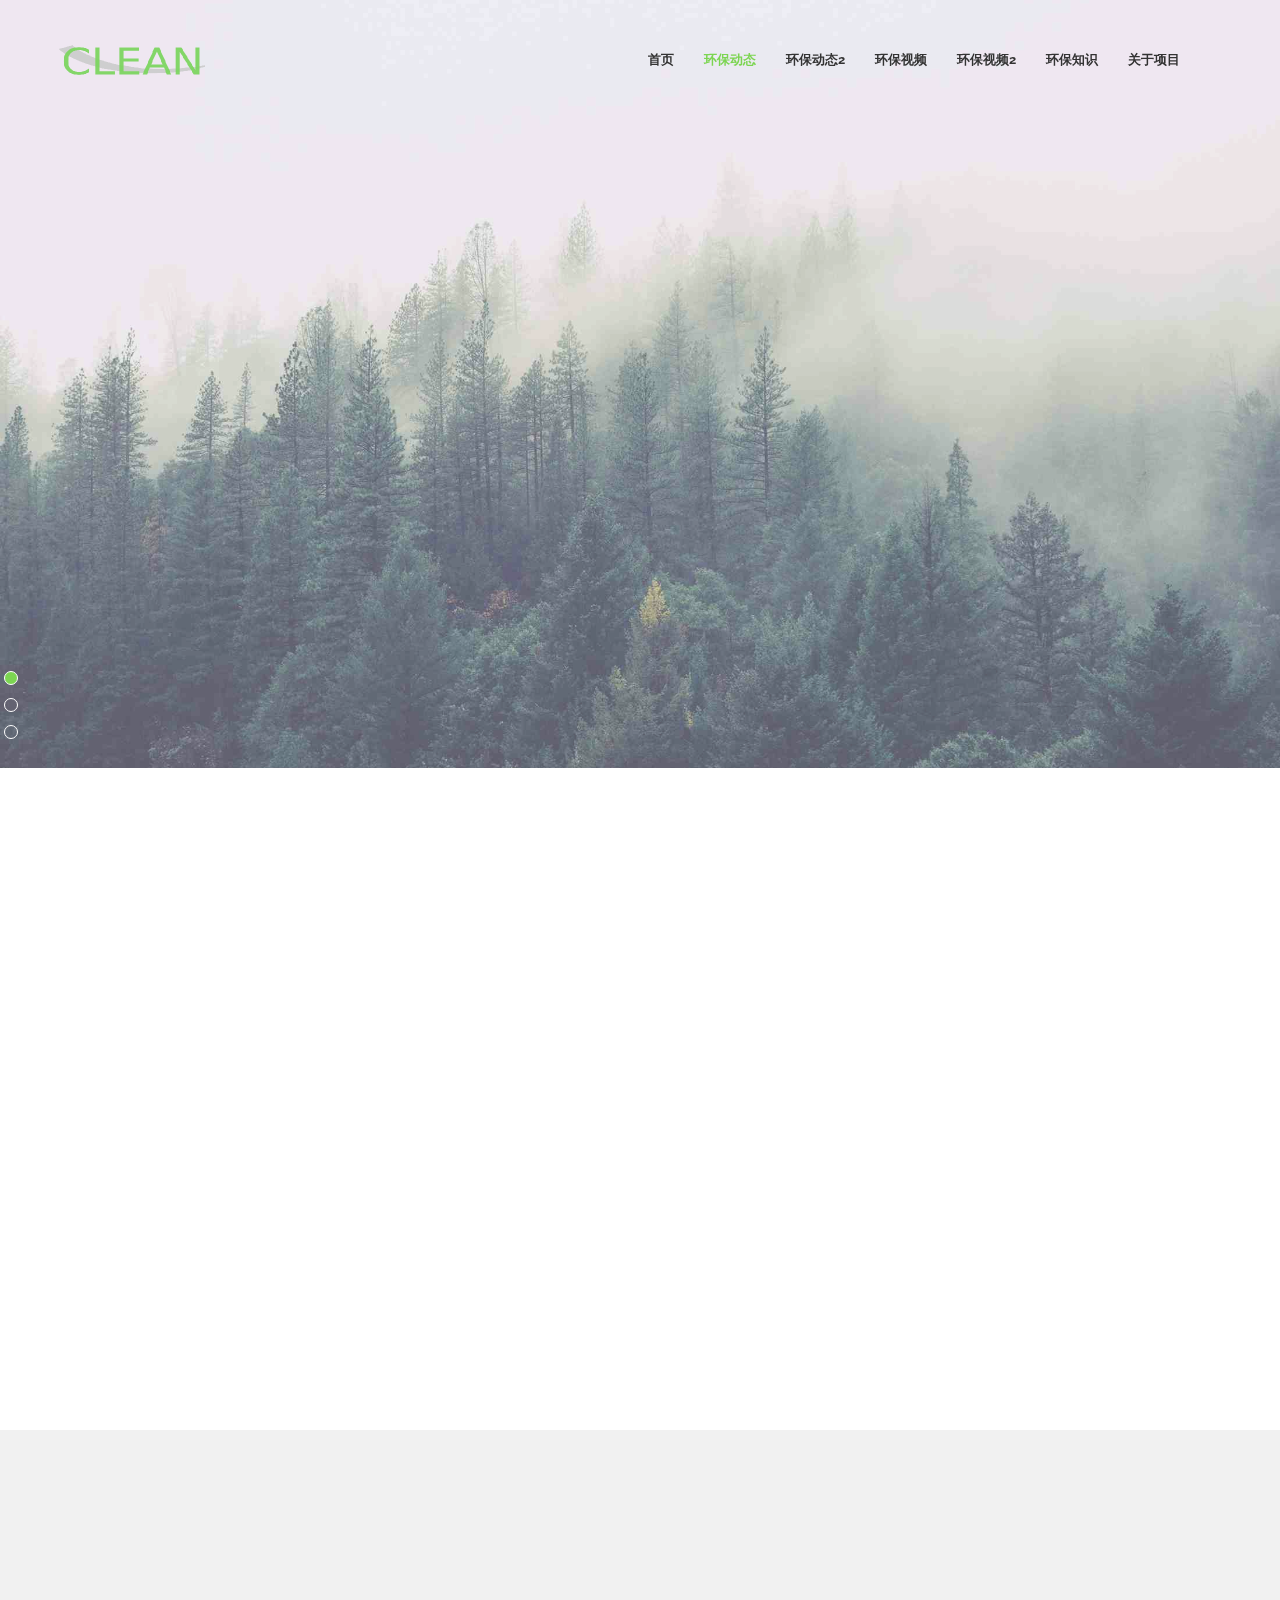
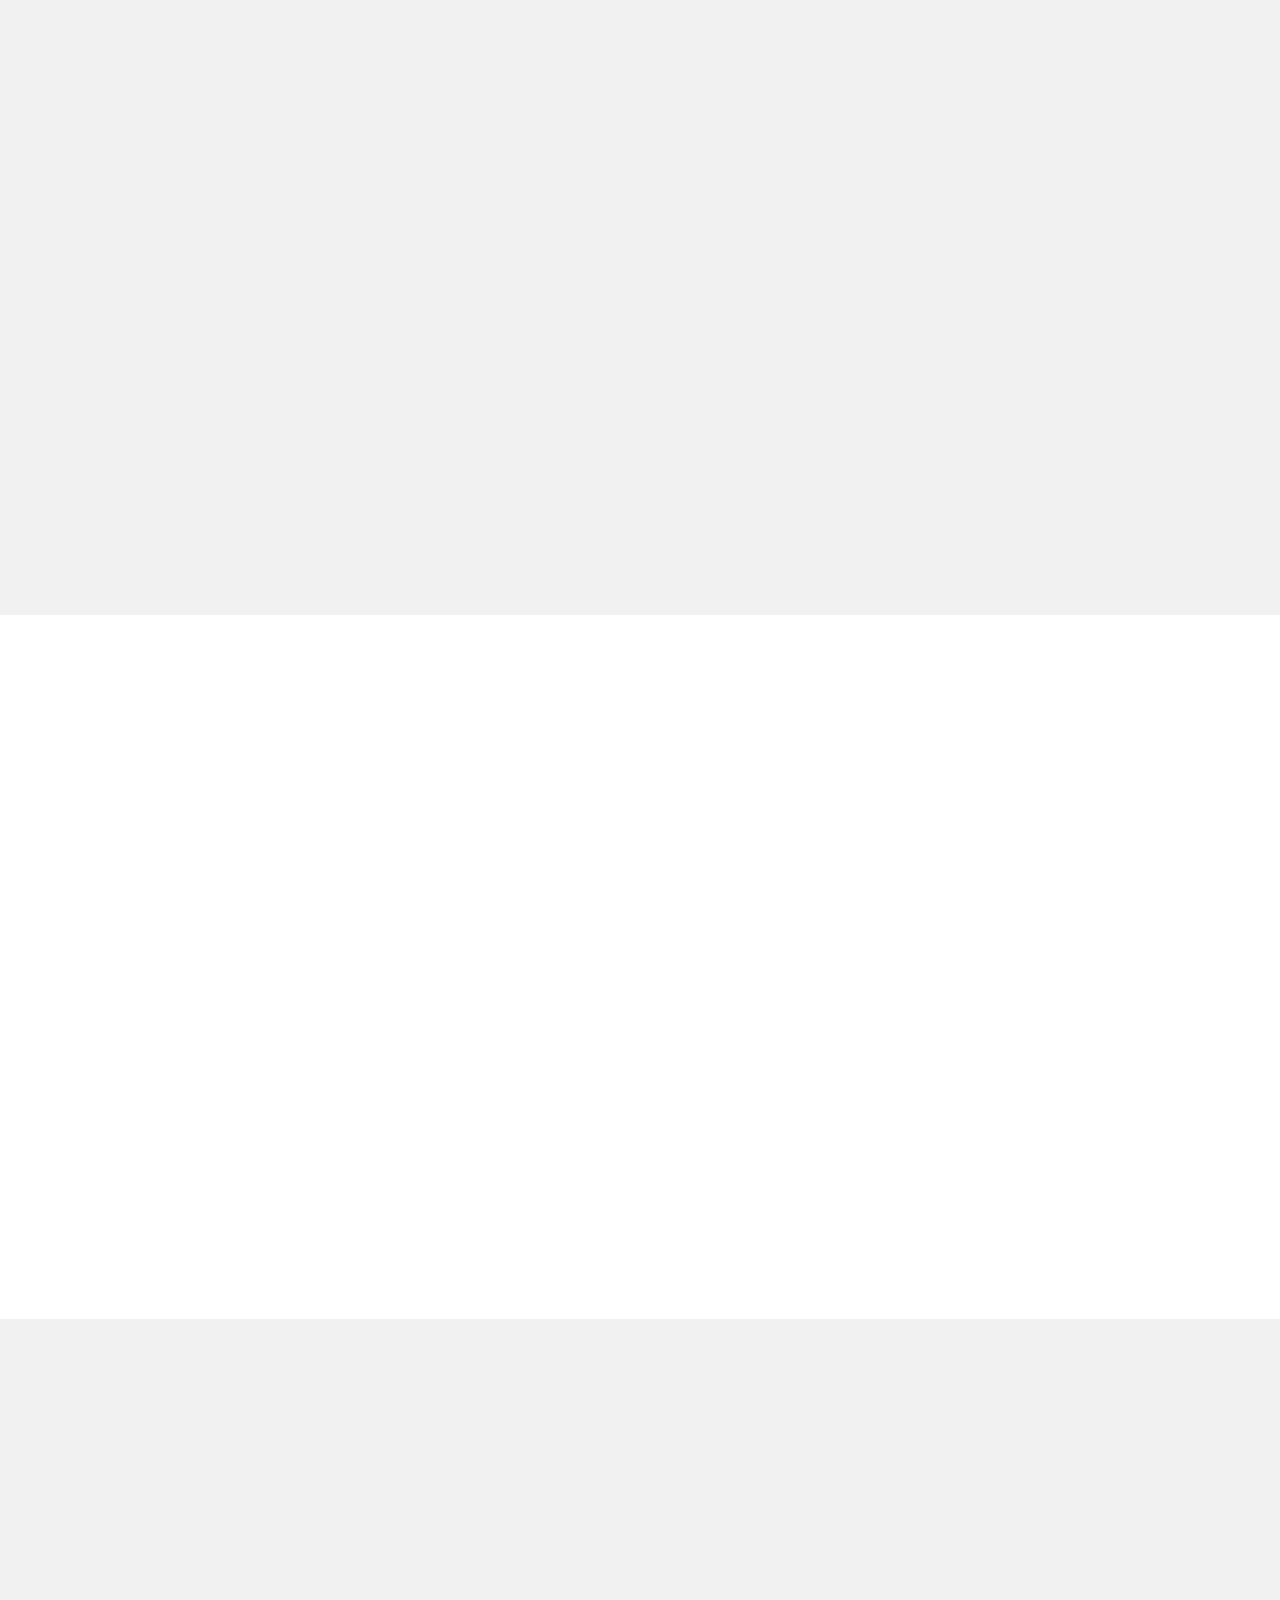
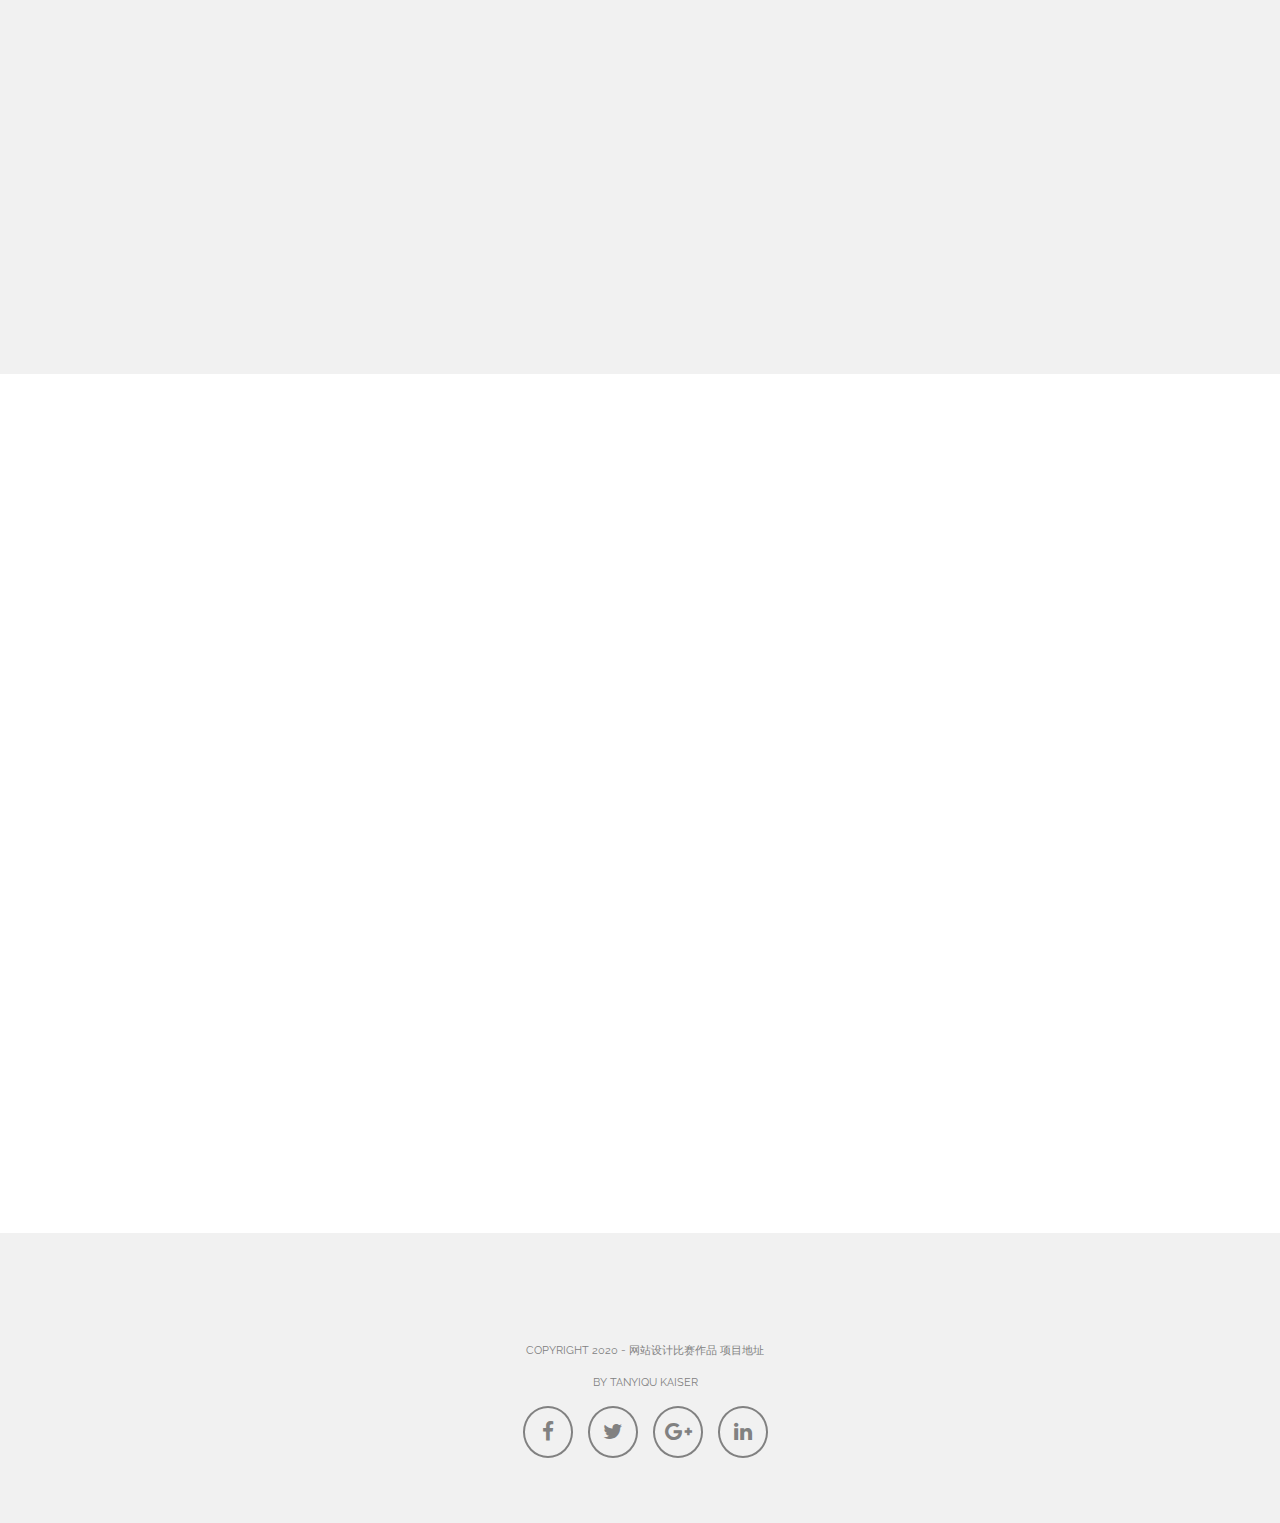
==== commit ece7d578: "前端 继续修改样式" ====
--- a/web-design/index.html
+++ b/web-design/index.html
@@ -10,7 +10,6 @@
     <link rel="shortcut icon" href="images/favicon.ico">
 
 
-
     <!-- bootstrap -->
     <link rel="stylesheet" href="css/bootstrap.min.css">
 
@@ -21,7 +20,7 @@
     <link href='http://fonts.googleapis.com/css?family=Raleway:600,700,400,300' rel='stylesheet' type='text/css'>
 
     <!-- 图标库 -->
-	<link href="https://cdn.bootcdn.net/ajax/libs/font-awesome/4.3.0/css/font-awesome.min.css" rel="stylesheet">
+    <link href="https://cdn.bootcdn.net/ajax/libs/font-awesome/4.3.0/css/font-awesome.min.css" rel="stylesheet">
 
     <!-- ===================================
         PLUGIN
@@ -124,7 +123,7 @@
 
 
 <!-- 首页轮播图 -->
-<section class="slider-pro clean-slider" id="clean-slider">
+<section id="clean-slider" class="slider-pro clean-slider">
     <div class="sp-slides">
         <!-- 一张轮播 -->
         <div class="sp-slide clean-main-slides">
@@ -146,45 +145,45 @@
             </p>
         </div>
 
-		<!-- 一张轮播 -->
-		<div class="sp-slide clean-main-slides">
-			<div class="clean-img-overlay"></div>
-			<!-- 图片 -->
-			<img class="sp-image" src="images/slider/2.jpg" alt="Slider 1"/>
-			<!-- 上面的大字 -->
-			<h1 class="sp-layer clean-slider-text-big" data-position="center" data-show-transition="right"
-				data-hide-transition="right" data-show-delay="1500"
-				data-hide-delay="200">
-				<span class="clean-color-contras">绿色的</span>
-				<span>-</span>
-				<span>后面的</span>
-			</h1>
-			<!-- 下面的小字 -->
-			<p class="sp-layer" data-position="center" data-vertical="15%" data-show-delay="2000" data-hide-delay="200"
-			   data-show-transition="left" data-hide-transition="down">
-				编辑这段话
-			</p>
-		</div>
-
-		<!-- 一张轮播 -->
-		<div class="sp-slide clean-main-slides">
-			<div class="clean-img-overlay"></div>
-			<!-- 图片 -->
-			<img class="sp-image" src="images/slider/1.jpg" alt="Slider 1"/>
-			<!-- 上面的大字 -->
-			<h1 class="sp-layer clean-slider-text-big" data-position="center" data-show-transition="right"
-				data-hide-transition="right" data-show-delay="1500"
-				data-hide-delay="200">
-				<span class="clean-color-contras">绿色的</span>
-				<span>-</span>
-				<span>后面的</span>
-			</h1>
-			<!-- 下面的小字 -->
-			<p class="sp-layer" data-position="center" data-vertical="15%" data-show-delay="2000" data-hide-delay="200"
-			   data-show-transition="left" data-hide-transition="down">
-				编辑这段话
-			</p>
-		</div>
+        <!-- 一张轮播 -->
+        <div class="sp-slide clean-main-slides">
+            <div class="clean-img-overlay"></div>
+            <!-- 图片 -->
+            <img class="sp-image" src="images/slider/2.jpg" alt="Slider 1"/>
+            <!-- 上面的大字 -->
+            <h1 class="sp-layer clean-slider-text-big" data-position="center" data-show-transition="right"
+                data-hide-transition="right" data-show-delay="1500"
+                data-hide-delay="200">
+                <span class="clean-color-contras">绿色的</span>
+                <span>-</span>
+                <span>后面的</span>
+            </h1>
+            <!-- 下面的小字 -->
+            <p class="sp-layer" data-position="center" data-vertical="15%" data-show-delay="2000" data-hide-delay="200"
+               data-show-transition="left" data-hide-transition="down">
+                编辑这段话
+            </p>
+        </div>
+
+        <!-- 一张轮播 -->
+        <div class="sp-slide clean-main-slides">
+            <div class="clean-img-overlay"></div>
+            <!-- 图片 -->
+            <img class="sp-image" src="images/slider/1.jpg" alt="Slider 1"/>
+            <!-- 上面的大字 -->
+            <h1 class="sp-layer clean-slider-text-big" data-position="center" data-show-transition="right"
+                data-hide-transition="right" data-show-delay="1500"
+                data-hide-delay="200">
+                <span class="clean-color-contras">绿色的</span>
+                <span>-</span>
+                <span>后面的</span>
+            </h1>
+            <!-- 下面的小字 -->
+            <p class="sp-layer" data-position="center" data-vertical="15%" data-show-delay="2000" data-hide-delay="200"
+               data-show-transition="left" data-hide-transition="down">
+                编辑这段话
+            </p>
+        </div>
     </div>
 </section>
 
@@ -441,13 +440,79 @@
 <!-- ===================================
 	环保视频2
 ==================================== -->
-<section id="offer" class="clean-section-wrapper clean-offer-section  background-two">
+<section id="offer" class="clean-section-wrapper background-two">
+
+    <div class="col-md-12 col-sm-12 col-xs-12 clean-section-header wow fadeInDown">
+        <h1><span class="clean-color-contras">环保视频2</span></h1>
+        <div class="clean-line"></div>
+    </div>
+
+
+    <div class="clean-testimonial-wrapper wow bounceIn">
+        <div class="container">
+            <div class="row">
+
+                <i class="icon-bubbles comment-icon"></i>
+
+                <!-- Testimonial Slider -->
+                <div id="clean-testimonial" class="owl-carousel clean-testimonial">
+
+                    <!-- Slides -->
+
+                    <div class="clean-testimonial-slides col-md-8 col-sm-10 col-xs-12 col-md-offset-2 col-sm-offset-1">
+                        <div class="clean-member-img-wrapper">
+                            <img src="images/testimonial/1.png" alt="Team Member 2">
+                        </div>
+                        <p>Lorem ipsum dolor sit amet, consectetur adipisicing elit. Possimus mollitia, dolorem eos nisi
+                            totam perspiciatis debitis nemo veritatis repellat impedit provident, sapiente magni
+                            voluptatem! Voluptas veritatis velit, saepe incidunt modi.</p>
+                        <p class="clean-client-info">John Doe</p>
+                    </div>
+                    <!-- Slides End -->
+
+                    <!-- Slides -->
+                    <div class="clean-testimonial-slides col-md-8 col-sm-10 col-xs-12 col-md-offset-2 col-sm-offset-1">
+                        <div class="clean-member-img-wrapper">
+                            <img src="images/testimonial/2.png" alt="Team Member 2">
+                        </div>
+                        <p>Lorem ipsum dolor sit amet, consectetur adipisicing elit. Temporibus eum quasi illum, impedit
+                            perspiciatis saepe officiis dolore alias expedita et obcaecati doloremque, quis ipsam
+                            aperiam, eveniet eligendi at adipisci quisquam.</p>
+                        <p class="clean-client-info">Pirlo Doe</p>
+                    </div>
+                    <!-- Slides End -->
+
+                    <!-- Slides -->
+                    <div class="clean-testimonial-slides col-md-8 col-sm-10 col-xs-12 col-md-offset-2 col-sm-offset-1">
+                        <div class="clean-member-img-wrapper">
+                            <img src="images/testimonial/3.png" alt="Team Member 2">
+                        </div>
+                        <p>Lorem ipsum dolor sit amet, consectetur adipisicing elit. Similique, aut blanditiis. Commodi
+                            iste, dignissimos laboriosam magni mollitia perferendis accusantium quis, totam quaerat,
+                            reprehenderit officia explicabo. Cum cupiditate error temporibus blanditiis.</p>
+                        <p class="clean-client-info">Jin Doe</p>
+                    </div>
+                    <!-- Slides End -->
+
+                </div>
+                <!-- Testimonial Slider End -->
+
+            </div>
+        </div>
+    </div>
+</section>
+
+
+<!-- ===================================
+	知识
+==================================== -->
+<section id="testimonial" class="clean-section-wrapper clean-offer-section ">
     <div class="container">
         <div class="row">
 
             <!-- Section Header -->
             <div class="col-md-12 col-sm-12 col-xs-12 clean-section-header wow fadeInDown">
-                <h1><span class="clean-color-contras">环保视频2</span></h1>
+                <h1><span class="clean-color-contras">环保知识</span></h1>
                 <div class="clean-line"></div>
                 <p class="col-md-8 col-sm-10 col-xs-12 col-md-offset-2 col-sm-offset-1">Lorem ipsum dolor sit amet,
                     consectetur adipisicing elit. Delectus tempore voluptatem dolor cum autem qui maiores esse sit, vel
@@ -474,7 +539,6 @@
                     </div>
 
 
-
                 </div>
 
                 <div class="col-md-4 col-sm-4 col-xs-12 wow fadeInUp" data-wow-duration="1s">
@@ -494,7 +558,6 @@
                     </div>
 
 
-
                 </div>
 
                 <div class="col-md-4 col-sm-4 col-xs-12 wow bounceInRight">
@@ -514,71 +577,8 @@
                     </div>
 
 
-
                 </div>
                 <!-- Services End -->
-
-            </div>
-        </div>
-    </div>
-</section>
-
-
-<!-- ===================================
-	知识
-==================================== -->
-<section id="testimonial" class="clean-testimonial-section background-two">
-
-    <div class="clean-parallax-overlay"></div>
-
-    <div class="clean-testimonial-wrapper wow bounceIn">
-        <div class="container">
-            <div class="row">
-
-                <i class="icon-bubbles comment-icon"></i>
-
-                <!-- Testimonial Slider -->
-                <div id="clean-testimonial" class="owl-carousel clean-testimonial">
-
-                    <!-- Slides -->
-
-                    <div class="clean-testimonial-slides col-md-8 col-sm-10 col-xs-12 col-md-offset-2 col-sm-offset-1">
-                        <div class="clean-member-img-wrapper">
-                            <img src="images/testimonial/1.png" alt="Team Member 2">
-                        </div>
-                        <p>Lorem ipsum dolor sit amet, consectetur adipisicing elit. Possimus mollitia, dolorem eos nisi
-                            totam perspiciatis debitis nemo veritatis repellat impedit provident, sapiente magni
-                            voluptatem! Voluptas veritatis velit, saepe incidunt modi.</p>
-                        <p class="clean-client-info">John Doe</p>
-                    </div>
-                    <!-- Slides End -->
-
-                    <!-- Slides -->
-                    <div class="clean-testimonial-slides col-md-8 col-sm-10 col-xs-12 col-md-offset-2 col-sm-offset-1">
-                        <div class="clean-member-img-wrapper">
-                            <img src="images/testimonial/2.png" alt="Team Member 2">
-                        </div>
-                        <p>Lorem ipsum dolor sit amet, consectetur adipisicing elit. Temporibus eum quasi illum, impedit
-                            perspiciatis saepe officiis dolore alias expedita et obcaecati doloremque, quis ipsam
-                            aperiam, eveniet eligendi at adipisci quisquam.</p>
-                        <p class="clean-client-info">Pirlo Doe</p>
-                    </div>
-                    <!-- Slides End -->
-
-                    <!-- Slides -->
-                    <div class="clean-testimonial-slides col-md-8 col-sm-10 col-xs-12 col-md-offset-2 col-sm-offset-1">
-                        <div class="clean-member-img-wrapper">
-                            <img src="images/testimonial/3.png" alt="Team Member 2">
-                        </div>
-                        <p>Lorem ipsum dolor sit amet, consectetur adipisicing elit. Similique, aut blanditiis. Commodi
-                            iste, dignissimos laboriosam magni mollitia perferendis accusantium quis, totam quaerat,
-                            reprehenderit officia explicabo. Cum cupiditate error temporibus blanditiis.</p>
-                        <p class="clean-client-info">Jin Doe</p>
-                    </div>
-                    <!-- Slides End -->
-
-                </div>
-                <!-- Testimonial Slider End -->
 
             </div>
         </div>
--- a/web-design/css/style.css
+++ b/web-design/css/style.css
@@ -188,10 +188,12 @@
   margin: 20px auto;
 }
 /* =================↓ section的样式 ↓================= */
+/* section */
 .clean-section-wrapper {
   padding: 80px 0;
   overflow: hidden;
 }
+/* section中的标题 */
 .clean-section-header {
   text-align: center;
   margin-bottom: 80px;
@@ -216,25 +218,4 @@
 .clean-section-header p {
   font-family: 'Raleway', sans-serif;
 }
-/* Parallax Section*/
-.clean-parallax-overlay {
-  width: 100%;
-  height: 100%;
-  position: absolute;
-  top: 0;
-  left: 0;
-}
-.clean-section-header-parallax h1 {
-  font-family: 'Montserrat', sans-serif;
-  font-weight: 700;
-  font-size: 30px;
-}
-.clean-section-header-parallax h1 span {
-  font-family: 'Montserrat', sans-serif;
-  font-weight: 700;
-  font-size: 30px;
-}
-.clean-section-header-parallax p {
-  font-family: 'Raleway', sans-serif;
-}
 /* ============================================== */
--- a/web-design/css/main.css
+++ b/web-design/css/main.css
@@ -140,8 +140,6 @@
 ====================================== */
 
 
-
-
 /*.clean-icones {*/
 /*    overflow: hidden;*/
 /*    padding: 20px;*/
@@ -206,12 +204,36 @@
 /*}*/
 
 
-
-
 /* ===================================
 	SECTIONS
 ====================================== */
-
+/* Parallax Section*/
+/*.clean-parallax-overlay {*/
+/*    width: 100%;*/
+/*    height: 100%;*/
+/*    position: absolute;*/
+/*    top: 0;*/
+/*    left: 0;*/
+/*}*/
+
+
+/*.clean-section-header-parallax {*/
+/*h1 {*/
+/*    font-family: 'Montserrat', sans-serif;*/
+/*    font-weight: 700;*/
+/*    font-size: 30px;*/
+
+/*span {*/
+/*    font-family: 'Montserrat', sans-serif;*/
+/*    font-weight: 700;*/
+/*    font-size: 30px;*/
+/*}*/
+/*}*/
+
+/*p {*/
+/*    font-family: 'Raleway', sans-serif;*/
+/*}*/
+/*}*/
 
 
 /* ===================================
@@ -571,188 +593,6 @@
 }
 
 
-/* ===================================
-	PRICING
-====================================== */
-.clean-pricing-section {
-    padding: 80px 0;
-}
-
-.clean-pricing-plans {
-    text-align: center;
-    padding: 30px 0;
-    background-color: #ffffff;
-}
-
-.clean-recommended-pricing {
-    background-color: #ffffff;
-}
-
-.recommended-titles {
-    padding: 15px 0;
-}
-
-.recommended-titles h2 {
-    color: #ffffff !important;
-}
-
-.clean-pricing-plans .recommended-titles p {
-    color: #ffffff !important;
-}
-
-.clean-pricing-plans .recommended-titles p span {
-    color: #ffffff !important;
-}
-
-.clean-pricing-plans .clean-pricing-titles {
-    margin-bottom: 40px;
-    text-align: center;
-}
-
-.clean-pricing-plans .clean-pricing-titles h2 {
-    font-size: 24px;
-    font-weight: 700;
-    margin-bottom: 5px;
-}
-
-.clean-pricing-plans .clean-pricing-titles p {
-    font-size: 16px;
-}
-
-.clean-pricing-plans .clean-pricing-titles p span {
-    font-size: 30px;
-    font-weight: 300;
-}
-
-.clean-pricing-plans .clean-pricing-service-name {
-    margin-bottom: 20px;
-}
-
-.clean-pricing-plans ul li {
-    text-align: center;
-    padding: 10px 0;
-}
-
-.clean-pricing-plans ul li:last-child {
-    border-bottom: 0px solid;
-}
-
-.clean-pricing-plans a.clean-signup-btn {
-    font-family: 'Raleway', sans-serif;
-    font-size: 14px;
-    font-weight: 700;
-    color: #ffffff;
-    padding: 15px 30px;
-    text-align: center;
-    display: inline-block;
-    -webkit-border-radius: 5px;
-    -moz-border-radius: 5px;
-    -o-border-radius: 5px;
-    border-radius: 5px;
-    -webkit-transition: all .35s;
-    -moz-transition: all .35s;
-    -ms-transition: all .35s;
-    -o-transition: all .35s;
-    transition: all .35s;
-}
-
-.clean-pricing-plans a.clean-signup-btn:hover {
-    color: #ffffff;
-    background-color: #ff653d;
-}
-
-
-/* ===================================
-	CONTACT
-====================================== */
-#contact-form {
-    margin: 0 15%;
-}
-
-.clean-contact-section {
-    background-attachment: fixed;
-    -webkit-background-size: cover;
-    background-size: cover;
-    position: relative;
-    padding: 80px 0;
-    overflow: hidden;
-}
-
-.clean-contact-section .clean-contact-address p {
-    color: #ffffff;
-}
-
-.clean-contact-section .clean-contact-address ul li {
-    margin-bottom: 25px;
-    font-size: 14px;
-    position: relative;
-    padding: 15px;
-}
-
-.clean-contact-section .clean-contact-address ul li:last-child {
-    margin-bottom: 0;
-}
-
-.clean-contact-section .clean-contact-address ul li i {
-    font-size: 50px;
-    line-height: 55px;
-    color: #ffffff;
-}
-
-.clean-contact-section .clean-contact-form .clean-input-fields {
-    margin-bottom: 20px;
-}
-
-.clean-contact-section .clean-contact-form .clean-input-fields label {
-    display: block;
-    font-size: 14px;
-    font-family: 'Raleway', sans-serif;
-    font-weight: 400;
-    margin-bottom: 10px;
-}
-
-.clean-contact-section .clean-contact-form .clean-input-fields input {
-    width: 100%;
-    height: 40px;
-    background-color: transparent;
-    border: 1px solid #999999;
-    padding-left: 15px;
-    padding-right: 15px;
-}
-
-.clean-contact-section .clean-contact-form .clean-input-fields textarea {
-    width: 100%;
-    background-color: transparent;
-    border: 1px solid #999999;
-    padding: 15px;
-}
-
-.clean-contact-section .clean-contact-form input[type='submit'] {
-    font-family: 'Raleway', sans-serif;
-    font-size: 14px;
-    font-weight: 700;
-    color: #ffffff;
-    padding: 15px 30px;
-    text-align: center;
-    display: inline-block;
-    outline: 0;
-    border: 0px solid;
-    -webkit-border-radius: 5px;
-    -moz-border-radius: 5px;
-    -o-border-radius: 5px;
-    border-radius: 5px;
-    -webkit-transition: all .35s;
-    -moz-transition: all .35s;
-    -ms-transition: all .35s;
-    -o-transition: all .35s;
-    transition: all .35s;
-}
-
-.clean-contact-section .clean-contact-form .clean-input-fields input[type='submit']:hover {
-    color: #ffffff;
-    background-color: #de5c39;
-}
-
 
 /* ===================================
 	OWL PAGINATIONS
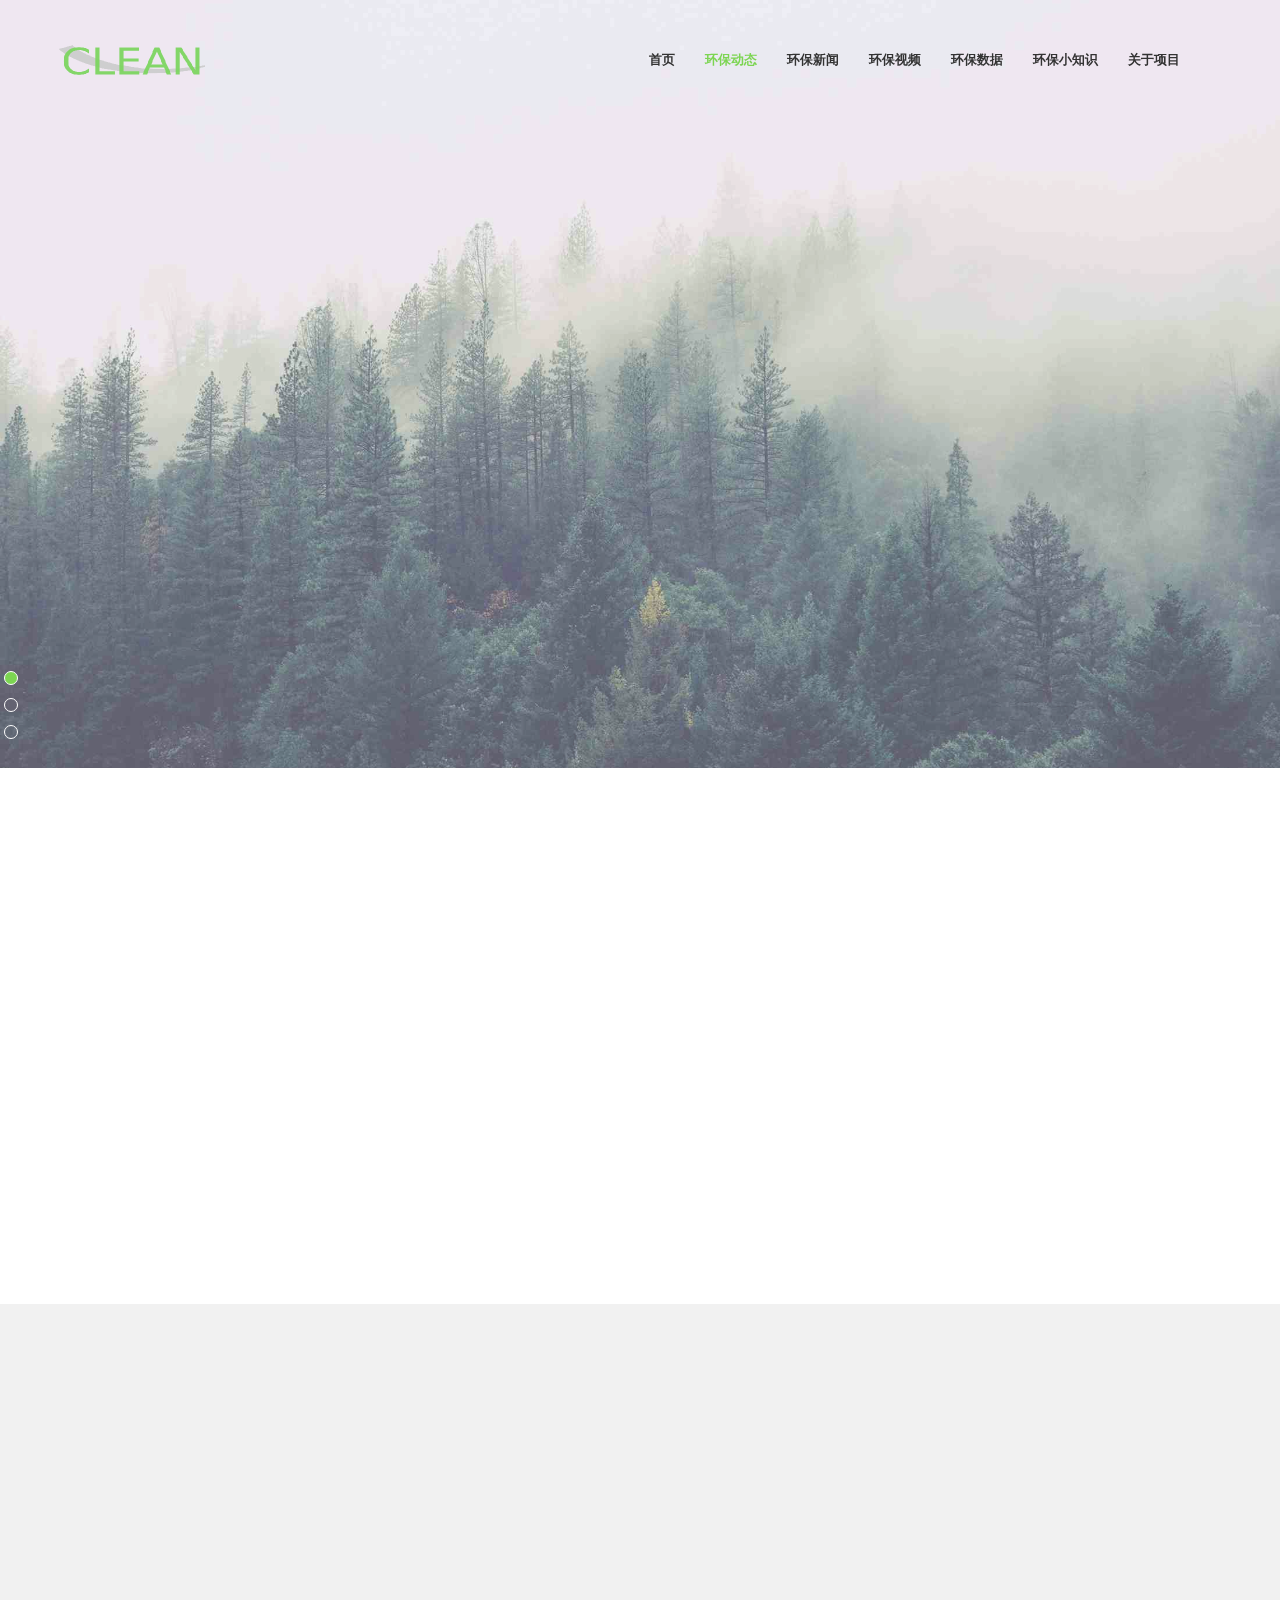
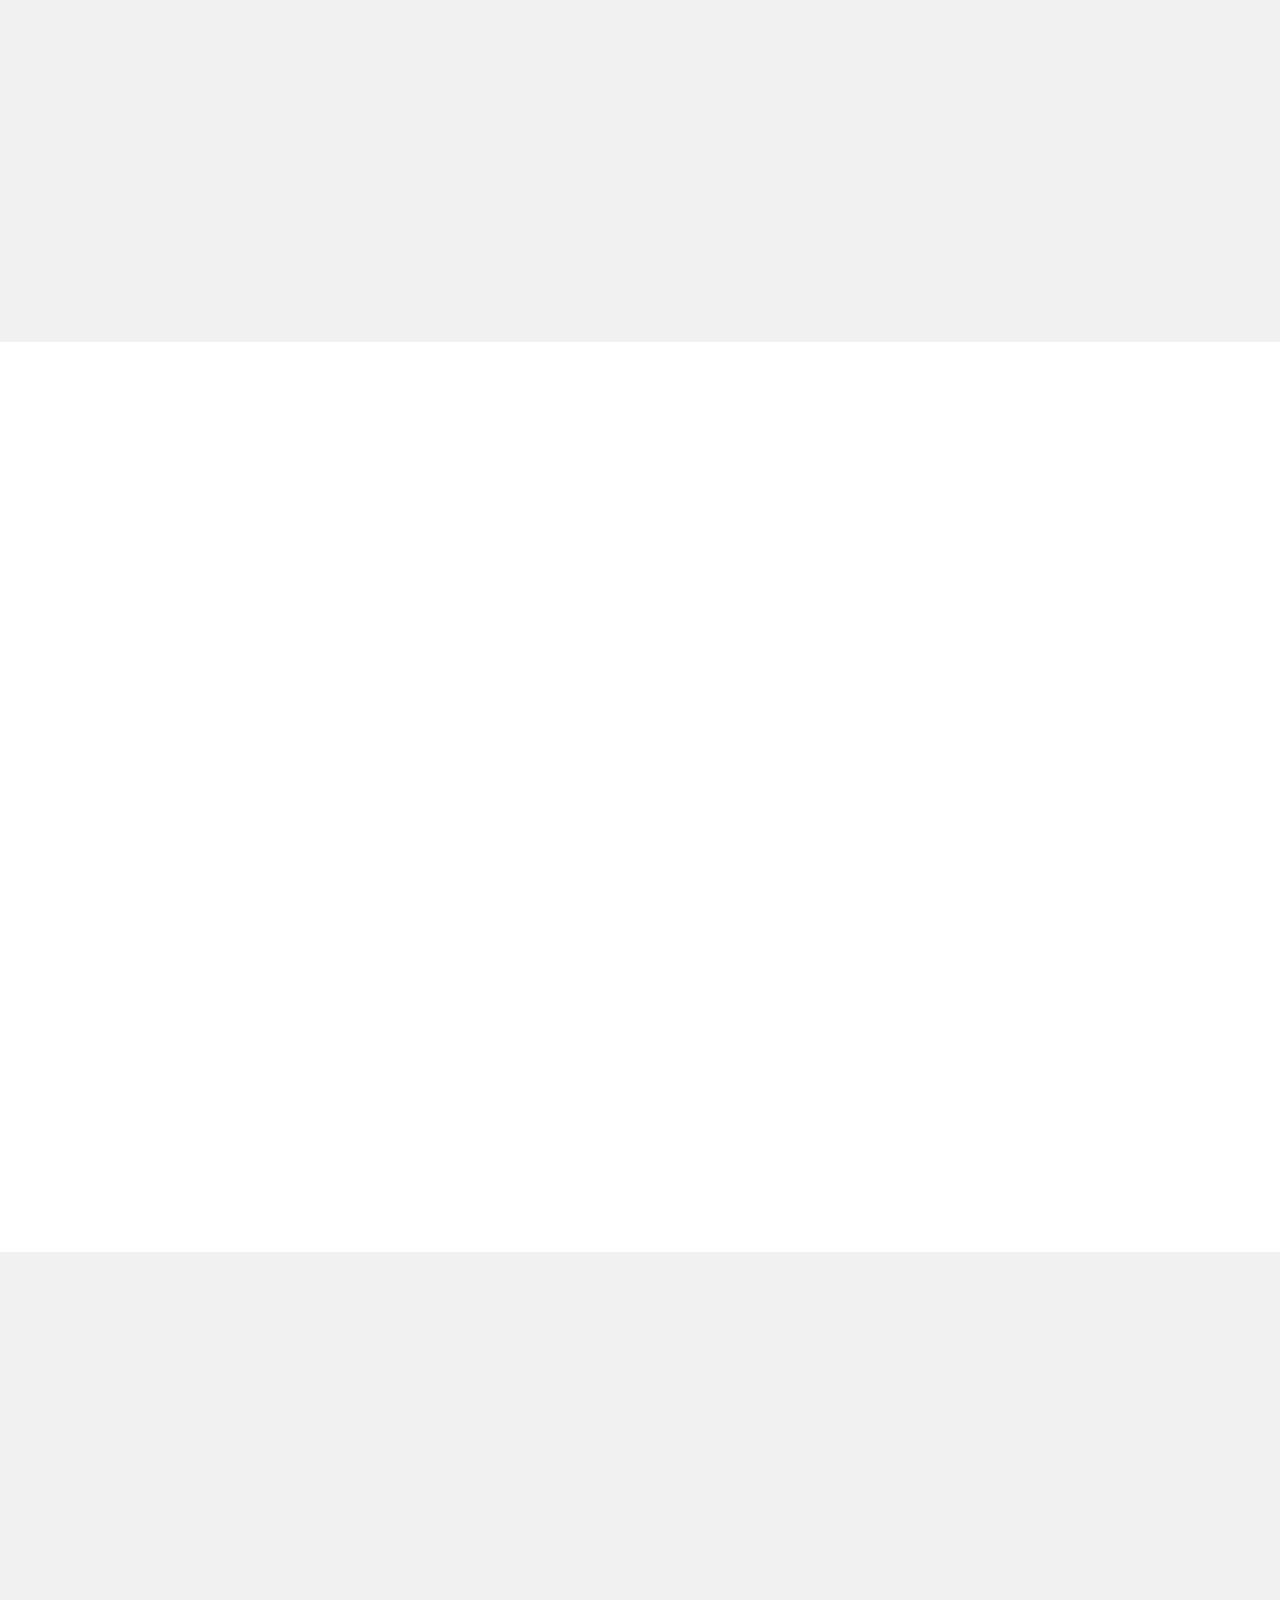
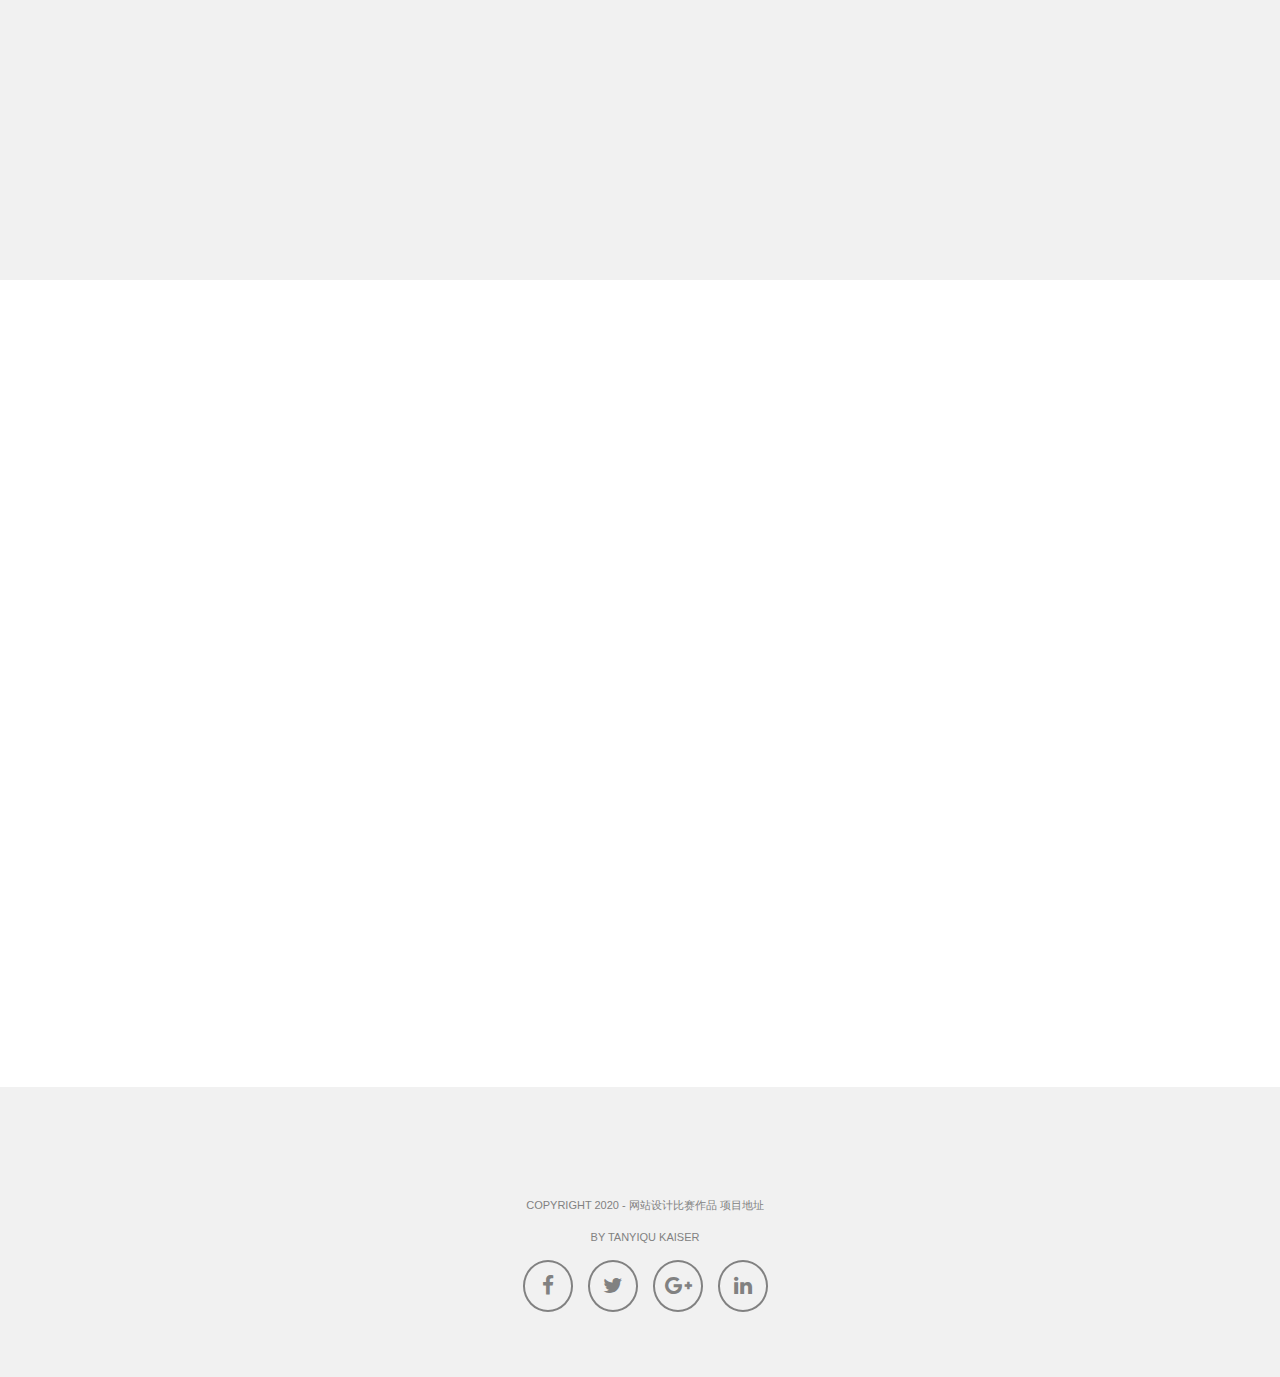
==== commit 5844210d: "前端 基本完成页面排版" ====
--- a/web-design/index.html
+++ b/web-design/index.html
@@ -7,30 +7,36 @@
     <!-- 标题 -->
     <title>环境保护宣传网站 - 【网站设计比赛】</title>
     <!-- 图标 -->
-    <link rel="shortcut icon" href="images/favicon.ico">
-
+    <link rel="shortcut icon" href="images/favicon.png">
+
+    <!-- jquery -->
+    <script src="js/jquery.min.js"></script>
 
     <!-- bootstrap -->
-    <link rel="stylesheet" href="css/bootstrap.min.css">
-
-    <!-- ===================================
-        GOOGLE FONTS
-    ==================================== -->
-    <link href='http://fonts.googleapis.com/css?family=Montserrat:400,700' rel='stylesheet' type='text/css'>
-    <link href='http://fonts.googleapis.com/css?family=Raleway:600,700,400,300' rel='stylesheet' type='text/css'>
-
-    <!-- 图标库 -->
+    <link href="https://cdn.bootcdn.net/ajax/libs/twitter-bootstrap/3.3.7/css/bootstrap.min.css" rel="stylesheet">
+    <script src="https://cdn.bootcdn.net/ajax/libs/twitter-bootstrap/3.3.7/js/bootstrap.min.js"></script>
+
+    <!-- font-awesome -->
     <link href="https://cdn.bootcdn.net/ajax/libs/font-awesome/4.3.0/css/font-awesome.min.css" rel="stylesheet">
+
+    <!-- 动画效果 -->
+    <link rel="stylesheet" href="css/animate.css">
+    <script src="js/wow.min.js"></script>
+
+    <!-- owl -->
+    <link rel="stylesheet" href="css/owl.carousel.css">
+    <link rel="stylesheet" href="css/owl.theme.css">
+    <script src="js/owl.carousel.min.js"></script>
+
+    <!-- ======================================================================= -->
+
 
     <!-- ===================================
         PLUGIN
     ==================================== -->
     <link rel="stylesheet" href="css/magnific-popup.css">
     <link rel="stylesheet" href="css/slider-pro.css">
-    <link rel="stylesheet" href="css/owl.carousel.css">
-    <link rel="stylesheet" href="css/owl.theme.css">
-    <link rel="stylesheet" href="css/owl.transitions.css">
-    <link rel="stylesheet" href="css/animate.css">
+
 
     <!-- 页面css -->
     <link rel="stylesheet" href="css/style.css">
@@ -39,32 +45,29 @@
     <link rel="stylesheet" href="css/color-green.css" id="colors"/>
 
 
-    <!--    <script src="http://s3.amazonaws.com/nwapi/nwmatcher/nwmatcher-1.2.5-min.js"></script>-->
-    <!--    <script src="http://css3-mediaqueries-js.googlecode.com/files/css3-mediaqueries.js"></script>-->
-    <!--    <script src="http://ie7-js.googlecode.com/svn/version/2.1(beta4)/IE9.js"></script>-->
-
-
-    <!-- js -->
     <script src="js/html5shiv.min.js"></script>
     <script src="js/respond.min.js"></script>
     <script type="text/javascript" src="js/selectivizr-min.js"></script>
 
     <script src="js/modernizr.min.js"></script>
-    <script src="js/jquery.min.js"></script>
-    <script src="js/bootstrap.min.js"></script>
+
+
     <script src="js/jquery.easing.js"></script>
     <script src="js/jquery.scrollUp.min.js"></script>
     <script src="js/smooth-scroll.min.js"></script>
     <script src="js/jquery.magnific-popup.min.js"></script>
     <script src="js/jquery.sliderPro.min.js"></script>
-    <script src="js/owl.carousel.min.js"></script>
+
     <script src="js/jquery.easypiechart.js"></script>
     <script src="js/jquery.countTo.js"></script>
     <script src="js/isotope.pkgd.min.js"></script>
     <script src="js/jquery.stellar.min.js"></script>
     <script src="js/jquery.waypoints.min.js"></script>
-    <script src="js/wow.min.js"></script>
+
+
     <script src="js/jquery.nav.js"></script>
+
+
     <script src="js/custom.js"></script>
 
 </head>
@@ -97,19 +100,19 @@
                         <a href="#clean-slider">首页</a>
                     </li>
                     <li>
-                        <a href="#about">环保动态</a>
-                    </li>
-                    <li>
-                        <a href="#vvv">环保动态2</a>
-                    </li>
-                    <li>
-                        <a href="#featured-works">环保视频</a>
-                    </li>
-                    <li>
-                        <a href="#offer">环保视频2</a>
-                    </li>
-                    <li>
-                        <a href="#testimonial">环保知识</a>
+                        <a href="#dynamic">环保动态</a>
+                    </li>
+                    <li>
+                        <a href="#news">环保新闻</a>
+                    </li>
+                    <li>
+                        <a href="#video">环保视频</a>
+                    </li>
+                    <li>
+                        <a href="#data">环保数据</a>
+                    </li>
+                    <li>
+                        <a href="#knowledge">环保小知识</a>
                     </li>
                     <li>
                         <a href="https://gitee.com/web-design-hncj/web-design" target="_blank">关于项目</a>
@@ -188,398 +191,282 @@
 </section>
 
 
-<!-- ===================================
-	环保动态
-==================================== -->
-<section id="about" class="clean-section-wrapper background-one">
+<!-- 环保动态 -->
+<section id="dynamic" class="clean-section-wrapper background-one">
     <div class="container">
         <div class="row">
 
-            <!-- Section Header -->
+            <!-- 标题 -->
             <div class="col-md-12 col-sm-12 col-xs-12 clean-section-header wow fadeInDown">
                 <h1><span class="clean-color-contras">环保动态</span></h1>
                 <div class="clean-line"></div>
-                <p class="col-md-8 col-sm-10 col-xs-12 col-md-offset-2 col-sm-offset-1">Lorem ipsum dolor sit amet,
-                    consectetur adipisicing elit. Officia voluptas voluptatem est nobis quibusdam, laboriosam ipsam
-                    porro nesciunt quae officiis rem deserunt, nisi magni unde ipsa labore! Maiores, necessitatibus,
-                    facilis!</p>
-            </div>
-            <!-- Section Header End -->
-
-            <!-- What We Do -->
-            <div class="clean-what-we-do">
-
-                <div class="col-md-3 col-sm-3 col-xs-12 clean-blurb-round-icon wow bounceInLeft">
+                <p class="col-md-8 col-sm-10 col-xs-12 col-md-offset-2 col-sm-offset-1">
+                    更多动态
+                </p>
+            </div>
+
+            <!-- 动态列表 -->
+            <div class="dynamic-list">
+                <!-- 单个动态 -->
+                <div class="dynamic-item col-md-3 col-sm-3 col-xs-12 clean-blurb-round-icon wow bounceInLeft">
                     <div class="clean-icon">
                         <i class="fa fa-html5"></i>
                     </div>
-                    <h3>HTML TEMPLATE</h3>
-                    <p>Lorem ipsum dolor sit amet, consectetur adipisicing elit. Id voluptatibus placeat vel minima quia
-                        earum eaque repellendus odio beatae suscipit.</p>
-                </div>
-
-                <div class="col-md-3 col-sm-3 col-xs-12 clean-blurb-round-icon wow bounceIn" data-wow-delay=".5s">
+                    <h3>1111</h3>
+                    <p>1111111</p>
+                </div>
+
+                <div class="dynamic-item col-md-3 col-sm-3 col-xs-12 clean-blurb-round-icon wow bounceIn"
+                     data-wow-delay=".5s">
                     <div class="clean-icon">
                         <i class="fa fa-css3"></i>
                     </div>
-                    <h3>CSS3</h3>
-                    <p>Lorem ipsum dolor sit amet, consectetur adipisicing elit. Harum, nostrum animi est error facere
-                        ipsum laboriosam, rem modi totam earum.</p>
-                </div>
-
-                <div class="col-md-3 col-sm-3 col-xs-12 clean-blurb-round-icon wow bounceIn" data-wow-delay=".5s">
+                    <h3>2222</h3>
+                    <p>2222222</p>
+                </div>
+
+                <div class="dynamic-item col-md-3 col-sm-3 col-xs-12 clean-blurb-round-icon wow bounceIn"
+                     data-wow-delay=".5s">
                     <div class="clean-icon">
                         <i class="fa fa-laptop"></i>
                     </div>
-                    <h3>Responsive TEMPLATE</h3>
-                    <p>Lorem ipsum dolor sit amet, consectetur adipisicing elit. Repudiandae laudantium, aperiam!
-                        Impedit nam atque reiciendis itaque, ab in vitae sit.</p>
-                </div>
-
-                <div class="col-md-3 col-sm-3 col-xs-12 clean-blurb-round-icon wow bounceInRight" data-wow-delay=".5s">
+                    <h3>3333</h3>
+                    <p>3333333</p>
+                </div>
+
+                <div class="dynamic-item col-md-3 col-sm-3 col-xs-12 clean-blurb-round-icon wow bounceInRight"
+                     data-wow-delay=".5s">
                     <div class="clean-icon">
                         <i class="fa fa-support"></i>
                     </div>
-                    <h3>FREE SUPPORT</h3>
-                    <p>Lorem ipsum dolor sit amet, consectetur adipisicing elit. Aspernatur libero vel deserunt nulla
-                        voluptatibus consequuntur adipisci quae. Facere, vero!.</p>
-                </div>
-
-            </div>
-            <!-- What We Do End -->
-
+                    <h3>4444</h3>
+                    <p>4444444</p>
+                </div>
+            </div>
         </div>
     </div>
 </section>
 
 
-<!-- ===================================
-	环保动态2
-==================================== -->
-<section id="vvv" class="clean-custom-sec clean-section-wrapper background-two">
+<!-- 环保新闻 -->
+<section id="news" class="clean-section-wrapper background-two">
+    <!-- 标题 -->
+    <div class="col-md-12 col-sm-12 col-xs-12 clean-section-header wow fadeInDown">
+        <h1><span class="clean-color-contras">环保新闻</span></h1>
+        <div class="clean-line"></div>
+        <p class="col-md-8 col-sm-10 col-xs-12 col-md-offset-2 col-sm-offset-1">
+            更多新闻
+        </p>
+    </div>
+
+    <!-- 新闻列表 -->
+    <div class="clean-testimonial-wrapper wow bounceIn">
+        <div class="container">
+            <div class="row">
+
+                <!-- 新闻列表 -->
+                <div id="clean-testimonial" class="owl-carousel clean-testimonial">
+
+                    <!-- 单个新闻 -->
+                    <div class="clean-testimonial-slides col-md-8 col-sm-10 col-xs-12 col-md-offset-2 col-sm-offset-1">
+                        <div class="clean-member-img-wrapper">
+                            <!-- 新闻封面 -->
+                            <img src="images/testimonial/1.png" alt="Team Member 2">
+                        </div>
+                        <p>新闻详情....新闻详情....新闻详情....新闻详情....新闻详情....新闻详情....</p>
+                        <p class="clean-client-info">新闻出处</p>
+                    </div>
+
+                    <!-- 单个新闻 -->
+                    <div class="clean-testimonial-slides col-md-8 col-sm-10 col-xs-12 col-md-offset-2 col-sm-offset-1">
+                        <div class="clean-member-img-wrapper">
+                            <!-- 新闻封面 -->
+                            <img src="images/testimonial/1.png" alt="Team Member 2">
+                        </div>
+                        <p>新闻详情....新闻详情....新闻详情....新闻详情....新闻详情....新闻详情....</p>
+                        <p class="clean-client-info">新闻出处</p>
+                    </div>
+
+                </div>
+            </div>
+        </div>
+    </div>
+
+</section>
+
+
+<!-- 环保视频 -->
+<section id="video" class="clean-custom-sec clean-section-wrapper background-one">
+    <div class="col-md-12 col-sm-12 col-xs-12 clean-section-header wow fadeInDown">
+        <h1><span class="clean-color-contras">环保视频</span></h1>
+        <div class="clean-line"></div>
+        <p class="col-md-8 col-sm-10 col-xs-12 col-md-offset-2 col-sm-offset-1">
+            一行小字
+        </p>
+    </div>
+
     <div class="container">
         <div class="row">
-            <!-- Section Header -->
-            <div class="col-md-12 col-sm-12 col-xs-12 clean-section-header wow fadeInDown">
-                <h1><span class="clean-color-contras">环保动态2</span></h1>
-                <div class="clean-line"></div>
-                <p class="col-md-8 col-sm-10 col-xs-12 col-md-offset-2 col-sm-offset-1">`Lorem ipsum dolor sit amet,
-                    consectetur adipisicing elit. Repellat at, totam, nam aspernatur voluptatum nostrum officiis
-                    deserunt nisi quibusdam ipsam?</p>
-            </div>
-            <!-- Section Header End -->
-
-            <div class="col-md-6 col-sm-6 col-xs-12 clean-custom-sec-img wow bounceInLeft">
+            <!-- 左侧 -->
+            <div class="col-md-8 col-sm-8 col-xs-12 clean-custom-sec-img wow bounceInLeft">
                 <img src="images/custom.jpg" alt="Custom Image">
             </div>
-
-            <div class="col-md-6 col-sm-6 col-xs-12 clean-custom-sec-text wow bounceInRight">
-                <h3>Lorem ipsum dolor sit amet.</h3>
-                <p>Lorem ipsum dolor sit amet, consectetur adipisicing elit. Aliquam aut tenetur, amet earum quia
-                    eligendi obcaecati. Repudiandae id illum, vero iste enim reprehenderit quaerat, harum pariatur ipsa
-                    nulla tempora ex ratione illo assumenda libero ea, delectus vitae, expedita optio porro.</p>
-
-                <p>Lorem ipsum dolor sit amet, consectetur adipisicing elit. Aliquam aut tenetur, amet earum quia
-                    eligendi obcaecati. Repudiandae id illum, vero iste enim reprehenderit quaerat, harum pariatur ipsa
-                    nulla tempora ex ratione illo assumenda libero ea, delectus vitae, expedita optio porro.</p>
-
-                <p>Lorem ipsum dolor sit amet, consectetur adipisicing elit. Aliquam aut tenetur, amet earum quia
-                    eligendi obcaecati. Repudiandae id illum, vero iste enim reprehenderit quaerat, harum pariatur ipsa
-                    nulla tempora ex ratione illo assumenda libero ea, delectus vitae, expedita optio porro.</p>
-
-
+            <!-- 右侧 -->
+            <div class="col-md-4 col-sm-4 col-xs-12 clean-custom-sec-text wow bounceInRight">
+                <h3>视频介绍</h3>
+                <p>这是一段介绍。</p>
+                <p>这是一段介绍。</p>
+                <p>这是一段介绍。</p>
             </div>
         </div>
     </div>
 </section>
 
 
-<!-- ===================================
-	环保视频
-==================================== -->
-<section id="featured-works" class="clean-section-wrapper">
-    <!-- Container -->
-    <div class="container">
-        <div class="row">
-
-            <!-- Section Header -->
-            <div class="col-md-12 col-sm-12 col-xs-12 clean-section-header wow fadeInDown">
-                <h1><span class="clean-color-contras">环保视频</span></h1>
-                <div class="clean-line"></div>
-                <p class="col-md-8 col-sm-10 col-xs-12 col-md-offset-2 col-sm-offset-1">Lorem ipsum dolor sit amet,
-                    consectetur adipisicing elit. Magnam itaque enim aliquid praesentium odio dolorum sunt. Aperiam
-                    delectus, eligendi assumenda!</p>
-            </div>
-            <!-- Section Header End -->
-
-        </div>
-    </div>
-    <!-- Container End -->
-
-    <!-- Featured Works Slider -->
+<!-- 环保数据 -->
+<section id="data" class="clean-section-wrapper background-two">
+    <!-- 标题 -->
+    <div class="col-md-12 col-sm-12 col-xs-12 clean-section-header wow fadeInDown">
+        <h1><span class="clean-color-contras">环保数据</span></h1>
+        <div class="clean-line"></div>
+        <p class="col-md-8 col-sm-10 col-xs-12 col-md-offset-2 col-sm-offset-1">
+            一行小字
+        </p>
+    </div>
+
     <div class="container-fluid">
         <div class="row-fluid">
-
             <div class="clean-portfolio-work-slider-section wow fadeIn" data-wow-duration="2s">
+                <!-- 数据列表 -->
                 <div id="featured-work-slider" class="owl-carousel clean-portfolio-works-slider">
-
-                    <!-- Work 1 -->
+                    <!-- 单个数据 -->
                     <div class="clean-portfolio-work-item">
-
                         <img src="images/featured-work/1.png" alt="Feature Work 1">
                         <div class="clean-port-work-details">
                             <ul class="clean-work-meta">
-                                <li class="clean-lighbox"><a href="images/featured-work/1.png"
-                                                             class="clean-featured-work-img"><i
-                                        class="fa fa-cog"></i></a></li>
+                                <li class="clean-lighbox">
+                                    <a href="images/featured-work/1.png" class="clean-featured-work-img">
+                                        <i class="fa fa-cog"></i>
+                                    </a>
+                                </li>
                             </ul>
                         </div>
-
-                    </div>
-                    <!-- Work 1 End -->
-
-                    <!-- Work 2 -->
+                    </div>
+
+                    <!-- 单个数据 -->
                     <div class="clean-portfolio-work-item">
-
-                        <img src="images/featured-work/2.png" alt="Feature Work 2">
+                        <img src="images/featured-work/1.png" alt="Feature Work 1">
                         <div class="clean-port-work-details">
                             <ul class="clean-work-meta">
-                                <li class="clean-lighbox"><a href="images/featured-work/2.png"
-                                                             class="clean-featured-work-img"><i
-                                        class="fa fa-cog"></i></a></li>
+                                <li class="clean-lighbox">
+                                    <a href="images/featured-work/1.png" class="clean-featured-work-img">
+                                        <i class="fa fa-cog"></i>
+                                    </a>
+                                </li>
                             </ul>
                         </div>
-
-                    </div>
-                    <!-- Work 2 End -->
-
-                    <!-- Work 3 -->
+                    </div>
+
+                    <!-- 单个数据 -->
                     <div class="clean-portfolio-work-item">
-
-                        <img src="images/featured-work/3.png" alt="Feature Work 3">
+                        <img src="images/featured-work/1.png" alt="Feature Work 1">
                         <div class="clean-port-work-details">
                             <ul class="clean-work-meta">
-                                <li class="clean-lighbox"><a href="images/featured-work/3.png"
-                                                             class="clean-featured-work-img"><i
-                                        class="fa fa-cog"></i></a></li>
+                                <li class="clean-lighbox">
+                                    <a href="images/featured-work/1.png" class="clean-featured-work-img">
+                                        <i class="fa fa-cog"></i>
+                                    </a>
+                                </li>
                             </ul>
                         </div>
-
-                    </div>
-                    <!-- Work 3 End -->
-
-                    <!-- Work 4 -->
-                    <div class="clean-portfolio-work-item">
-
-                        <img src="images/featured-work/4.png" alt="Feature Work 4">
-                        <div class="clean-port-work-details">
-                            <ul class="clean-work-meta">
-                                <li class="clean-lighbox"><a href="images/featured-work/4.png"
-                                                             class="clean-featured-work-img"><i
-                                        class="fa fa-cog"></i></a></li>
-                            </ul>
-                        </div>
-
-                    </div>
-                    <!-- Work 4 End -->
-
-                    <!-- Work 5 -->
-                    <div class="clean-portfolio-work-item">
-
-                        <img src="images/featured-work/5.png" alt="Feature Work 5">
-                        <div class="clean-port-work-details">
-                            <ul class="clean-work-meta">
-                                <li class="clean-lighbox"><a href="images/featured-work/5.png"
-                                                             class="clean-featured-work-img"><i
-                                        class="fa fa-cog"></i></a></li>
-                            </ul>
-                        </div>
-
-                    </div>
-                    <!-- Work 5 End -->
-
-                    <!-- Work 6 -->
-                    <div class="clean-portfolio-work-item">
-
-                        <img src="images/featured-work/6.png" alt="Feature Work 6">
-                        <div class="clean-port-work-details">
-                            <ul class="clean-work-meta">
-                                <li class="clean-lighbox"><a href="images/featured-work/6.png"
-                                                             class="clean-featured-work-img"><i
-                                        class="fa fa-cog"></i></a></li>
-                            </ul>
-                        </div>
-
-                    </div>
-                    <!-- Work 6 End -->
-
-                    <!-- Work 7 -->
-                    <div class="clean-portfolio-work-item">
-
-                        <img src="images/featured-work/7.png" alt="Feature Work 7">
-                        <div class="clean-port-work-details">
-                            <ul class="clean-work-meta">
-                                <li class="clean-lighbox"><a href="images/featured-work/7.png"
-                                                             class="clean-featured-work-img"><i
-                                        class="fa fa-cog"></i></a></li>
-                            </ul>
-                        </div>
-
-                    </div>
-                    <!-- Work 7 End -->
-
-                </div>
-            </div>
-        </div>
-    </div>
-    <!-- Featured Works Slider -->
+                    </div>
+                </div>
+            </div>
+        </div>
+    </div>
 
 </section>
 
 
-<!-- ===================================
-	环保视频2
-==================================== -->
-<section id="offer" class="clean-section-wrapper background-two">
-
+<!-- 环保小知识 -->
+<section id="knowledge" class="clean-section-wrapper clean-offer-section background-one">
+    <!-- 标题 -->
     <div class="col-md-12 col-sm-12 col-xs-12 clean-section-header wow fadeInDown">
-        <h1><span class="clean-color-contras">环保视频2</span></h1>
+        <h1><span class="clean-color-contras">环保小知识</span></h1>
         <div class="clean-line"></div>
     </div>
 
-
-    <div class="clean-testimonial-wrapper wow bounceIn">
-        <div class="container">
-            <div class="row">
-
-                <i class="icon-bubbles comment-icon"></i>
-
-                <!-- Testimonial Slider -->
-                <div id="clean-testimonial" class="owl-carousel clean-testimonial">
-
-                    <!-- Slides -->
-
-                    <div class="clean-testimonial-slides col-md-8 col-sm-10 col-xs-12 col-md-offset-2 col-sm-offset-1">
-                        <div class="clean-member-img-wrapper">
-                            <img src="images/testimonial/1.png" alt="Team Member 2">
-                        </div>
-                        <p>Lorem ipsum dolor sit amet, consectetur adipisicing elit. Possimus mollitia, dolorem eos nisi
-                            totam perspiciatis debitis nemo veritatis repellat impedit provident, sapiente magni
-                            voluptatem! Voluptas veritatis velit, saepe incidunt modi.</p>
-                        <p class="clean-client-info">John Doe</p>
-                    </div>
-                    <!-- Slides End -->
-
-                    <!-- Slides -->
-                    <div class="clean-testimonial-slides col-md-8 col-sm-10 col-xs-12 col-md-offset-2 col-sm-offset-1">
-                        <div class="clean-member-img-wrapper">
-                            <img src="images/testimonial/2.png" alt="Team Member 2">
-                        </div>
-                        <p>Lorem ipsum dolor sit amet, consectetur adipisicing elit. Temporibus eum quasi illum, impedit
-                            perspiciatis saepe officiis dolore alias expedita et obcaecati doloremque, quis ipsam
-                            aperiam, eveniet eligendi at adipisci quisquam.</p>
-                        <p class="clean-client-info">Pirlo Doe</p>
-                    </div>
-                    <!-- Slides End -->
-
-                    <!-- Slides -->
-                    <div class="clean-testimonial-slides col-md-8 col-sm-10 col-xs-12 col-md-offset-2 col-sm-offset-1">
-                        <div class="clean-member-img-wrapper">
-                            <img src="images/testimonial/3.png" alt="Team Member 2">
-                        </div>
-                        <p>Lorem ipsum dolor sit amet, consectetur adipisicing elit. Similique, aut blanditiis. Commodi
-                            iste, dignissimos laboriosam magni mollitia perferendis accusantium quis, totam quaerat,
-                            reprehenderit officia explicabo. Cum cupiditate error temporibus blanditiis.</p>
-                        <p class="clean-client-info">Jin Doe</p>
-                    </div>
-                    <!-- Slides End -->
-
-                </div>
-                <!-- Testimonial Slider End -->
-
-            </div>
-        </div>
-    </div>
-</section>
-
-
-<!-- ===================================
-	知识
-==================================== -->
-<section id="testimonial" class="clean-section-wrapper clean-offer-section ">
     <div class="container">
         <div class="row">
-
-            <!-- Section Header -->
-            <div class="col-md-12 col-sm-12 col-xs-12 clean-section-header wow fadeInDown">
-                <h1><span class="clean-color-contras">环保知识</span></h1>
-                <div class="clean-line"></div>
-                <p class="col-md-8 col-sm-10 col-xs-12 col-md-offset-2 col-sm-offset-1">Lorem ipsum dolor sit amet,
-                    consectetur adipisicing elit. Delectus tempore voluptatem dolor cum autem qui maiores esse sit, vel
-                    voluptate.</p>
-            </div>
-            <!-- Section Header End -->
-
-            <!-- Services -->
             <div class="clean-service-wrapper">
+                <!-- 左竖排 -->
                 <div class="col-md-4 col-sm-4 col-xs-12 wow bounceInLeft">
-
                     <div class="clean-blurb-icon-only">
                         <i class="fa fa-html5"></i>
-                        <h3>HTML5</h3>
-                        <p>Lorem ipsum dolor sit amet, consectetur adipisicing elit. Modi tempora quis numquam odio.
-                            Asperiores perspiciatis maiores voluptas, velit similique placeat.</p>
+                        <h3>小知识1</h3>
+                        <p>
+                            小知识小知识小知识小知识小知识小知识<br>
+                            小知识小知识小知识小知识小知识小知识<br>
+                            小知识小知识小知识小知识小知识小知识
+                        </p>
                     </div>
 
                     <div class="clean-blurb-icon-only">
-                        <i class="fa fa-css3"></i>
-                        <h3>CSS3</h3>
-                        <p>Lorem ipsum dolor sit amet, consectetur adipisicing elit. Modi tempora quis numquam odio.
-                            Asperiores perspiciatis maiores voluptas, velit similique placeat.</p>
-                    </div>
-
-
-                </div>
-
+                        <i class="fa fa-html5"></i>
+                        <h3>小知识4</h3>
+                        <p>
+                            小知识小知识小知识小知识小知识小知识<br>
+                            小知识小知识小知识小知识小知识小知识<br>
+                            小知识小知识小知识小知识小知识小知识
+                        </p>
+                    </div>
+                </div>
+
+                <!-- 中间竖排 -->
                 <div class="col-md-4 col-sm-4 col-xs-12 wow fadeInUp" data-wow-duration="1s">
-
                     <div class="clean-blurb-icon-only">
-                        <i class="fa fa-laptop"></i>
-                        <h3>RESPONSIVE</h3>
-                        <p>Lorem ipsum dolor sit amet, consectetur adipisicing elit. Modi tempora quis numquam odio.
-                            Asperiores perspiciatis maiores voluptas, velit similique placeat.</p>
+                        <i class="fa fa-html5"></i>
+                        <h3>小知识2</h3>
+                        <p>
+                            小知识小知识小知识小知识小知识小知识<br>
+                            小知识小知识小知识小知识小知识小知识<br>
+                            小知识小知识小知识小知识小知识小知识
+                        </p>
                     </div>
 
                     <div class="clean-blurb-icon-only">
-                        <i class="fa fa-cog"></i>
-                        <h3>EASY TO EDIT</h3>
-                        <p>Lorem ipsum dolor sit amet, consectetur adipisicing elit. Modi tempora quis numquam odio.
-                            Asperiores perspiciatis maiores voluptas, velit similique placeat.</p>
-                    </div>
-
-
-                </div>
-
+                        <i class="fa fa-html5"></i>
+                        <h3>小知识5</h3>
+                        <p>
+                            小知识小知识小知识小知识小知识小知识<br>
+                            小知识小知识小知识小知识小知识小知识<br>
+                            小知识小知识小知识小知识小知识小知识
+                        </p>
+                    </div>
+                </div>
+
+                <!-- 右竖排 -->
                 <div class="col-md-4 col-sm-4 col-xs-12 wow bounceInRight">
-
                     <div class="clean-blurb-icon-only">
-                        <i class="fa fa-support"></i>
-                        <h3>FREE SUPPORT</h3>
-                        <p>Lorem ipsum dolor sit amet, consectetur adipisicing elit. Modi tempora quis numquam odio.
-                            Asperiores perspiciatis maiores voluptas, velit similique placeat.</p>
+                        <i class="fa fa-html5"></i>
+                        <h3>小知识3</h3>
+                        <p>
+                            小知识小知识小知识小知识小知识小知识<br>
+                            小知识小知识小知识小知识小知识小知识<br>
+                            小知识小知识小知识小知识小知识小知识
+                        </p>
                     </div>
 
                     <div class="clean-blurb-icon-only">
-                        <i class="fa fa-arrow-up"></i>
-                        <h3>FREE UPDATE</h3>
-                        <p>Lorem ipsum dolor sit amet, consectetur adipisicing elit. Modi tempora quis numquam odio.
-                            Asperiores perspiciatis maiores voluptas, velit similique placeat.</p>
-                    </div>
-
-
-                </div>
-                <!-- Services End -->
-
+                        <i class="fa fa-html5"></i>
+                        <h3>小知识6</h3>
+                        <p>
+                            小知识小知识小知识小知识小知识小知识<br>
+                            小知识小知识小知识小知识小知识小知识<br>
+                            小知识小知识小知识小知识小知识小知识
+                        </p>
+                    </div>
+                </div>
             </div>
         </div>
     </div>
@@ -607,7 +494,7 @@
                 <p class="clean-copyright-info">
                     by
                     <a target="_blank" href="https://github.com/tanyiqu">Tanyiqu</a>
-                    <a target="_blank" href="https://gitee.com/web-design-hncj/web-design">Kaiser</a>
+                    <a target="_blank" href="https://gitee.com/system-default">Kaiser</a>
                 </p>
 
                 <ul class="clean-footer-social-info">
--- a/web-design/css/style.css
+++ b/web-design/css/style.css
@@ -117,6 +117,110 @@
   text-decoration: none;
   border: 0;
 }
+/* =================↓ 导航栏菜单 ↓================= */
+.clean-main-menu {
+  background-color: transparent;
+  border: 0 none;
+  border-radius: 0;
+  position: fixed;
+  width: 100%;
+  padding: 15px 0;
+  margin-bottom: 0;
+  z-index: 10;
+  -webkit-transition: all 0.35s;
+  -moz-transition: all 0.35s;
+  -o-transition: all 0.35s;
+  transition: all 0.35s;
+}
+.clean-main-menu .navbar-brand {
+  padding: 30px 0;
+}
+.clean-main-menu .navbar-nav {
+  float: right;
+  padding: 30px 0;
+}
+.clean-main-menu .navbar-nav li a {
+  color: #333333;
+  font-size: 13px;
+  font-weight: 700;
+  text-transform: uppercase;
+  padding-top: 0;
+  padding-bottom: 0;
+  line-height: 30px !important;
+  -webkit-transition: all 0.3s;
+  -moz-transition: all 0.3s;
+  -o-transition: all 0.3s;
+  transition: all 0.3s;
+}
+.clean-main-menu .navbar-nav li a:hover {
+  background-color: transparent;
+}
+.clean-main-menu .navbar-nav li a:focus {
+  background-color: transparent;
+}
+.clean-main-menu .navbar-nav li.active a {
+  background-color: transparent;
+}
+.clean-main-menu.minified {
+  background-color: #ffffff;
+  padding: 0;
+  position: fixed;
+  box-shadow: 0 2px 4px 0 rgba(0, 0, 0, 0), 0 2px 10px 0 rgba(0, 0, 0, 0.08);
+}
+/* =================↓ 轮播图 ↓================= */
+.clean-slider {
+  overflow: hidden;
+  background-color: #28292e;
+}
+.clean-slider .sp-buttons {
+  padding-top: 10px;
+  position: absolute;
+  text-align: center;
+  width: 0;
+  bottom: 20px;
+}
+.clean-slider .sp-buttons .sp-button {
+  border: 1px solid #fff;
+  border-radius: 50%;
+  box-sizing: border-box;
+  cursor: pointer;
+  display: inline-block;
+  height: 14px;
+  margin: 4px;
+  width: 14px;
+}
+.clean-slider .sp-arrow {
+  width: 10px;
+  height: 100px !important;
+}
+.clean-slider .clean-main-slides .clean-img-overlay {
+  position: absolute;
+  background-color: rgba(218, 218, 234, 0.42);
+  width: 100%;
+  height: 100%;
+  top: 0;
+  bottom: 0;
+  left: 0;
+  right: 0;
+}
+.clean-slider .clean-main-slides h1.clean-slider-text-big {
+  font-size: 48px;
+  color: #ffffff;
+  text-transform: uppercase;
+  margin-top: 0;
+  margin-bottom: 25px;
+}
+.clean-slider .clean-main-slides .clean-slider-text h1 span {
+  font-family: 'Montserrat', sans-serif;
+  font-weight: 700;
+}
+.clean-slider .clean-main-slides p {
+  font-family: 'Raleway', sans-serif;
+  font-weight: 400;
+  font-size: 30px !important;
+  color: #ffffff;
+  margin-bottom: 0;
+}
 /* =================↓ 图标 ↓================= */
 /* 横排的图标 */
 .clean-blurb-round-icon .clean-icon {
@@ -188,34 +292,78 @@
   margin: 20px auto;
 }
 /* =================↓ section的样式 ↓================= */
-/* section */
 .clean-section-wrapper {
   padding: 80px 0;
   overflow: hidden;
-}
-/* section中的标题 */
-.clean-section-header {
+  /* section中的标题 */
+}
+.clean-section-wrapper .clean-section-header {
   text-align: center;
   margin-bottom: 80px;
 }
-.clean-section-header h1 {
+.clean-section-wrapper .clean-section-header h1 {
   font-family: 'Montserrat', sans-serif;
   font-weight: 700;
   font-size: 30px;
   color: #313131;
 }
-.clean-section-header h1 span {
-  font-family: 'Montserrat', sans-serif;
-  font-weight: 700;
-  font-size: 30px;
-}
-.clean-section-header h2 {
+.clean-section-wrapper .clean-section-header h1 span {
+  font-family: 'Montserrat', sans-serif;
+  font-weight: 700;
+  font-size: 30px;
+}
+.clean-section-wrapper .clean-section-header h2 {
   font-family: 'Montserrat', sans-serif;
   font-weight: 700;
   font-size: 30px;
   color: #313131;
 }
-.clean-section-header p {
+.clean-section-wrapper .clean-section-header p {
   font-family: 'Raleway', sans-serif;
 }
+/* =================↓ footer ↓================= */
+footer {
+  background-color: #28292e;
+  padding: 60px;
+  overflow: hidden;
+}
+footer .clean-footer-content {
+  text-align: center;
+}
+footer .clean-footer-logo {
+  text-align: center;
+  margin-bottom: 20px;
+}
+footer p {
+  text-align: center;
+  color: #818181;
+  font-size: 11px;
+  text-transform: uppercase;
+  margin-bottom: 15px;
+}
+footer ul {
+  display: inline-block;
+}
+footer ul li {
+  float: left;
+  margin-right: 15px;
+  border: 2px solid #818181;
+  padding: 8px 10px;
+  border-radius: 50%;
+  width: 50px;
+}
+footer ul li:last-child {
+  margin-right: 0;
+}
+footer ul li a {
+  font-size: 21px;
+}
+footer ul li a i {
+  font-size: 21px;
+  color: #818181;
+  -webkit-transition: all 0.3s;
+  -moz-transition: all 0.3s;
+  -o-transition: all 0.3s;
+  transition: all 0.3s;
+}
 /* ============================================== */
--- a/web-design/css/main.css
+++ b/web-design/css/main.css
@@ -239,158 +239,42 @@
 /* ===================================
 	MENUS
 ====================================== */
-.clean-main-menu {
-    background-color: #28292e;
-    background-color: transparent;
-    border: 0 none;
-    border-radius: 0;
-    position: fixed;
-    width: 100%;
-    padding: 15px 0;
-    margin-bottom: 0;
-    z-index: 10;
-    -webkit-transition: all .35s;
-    -moz-transition: all .35s;
-    -ms-transition: all .35s;
-    -o-transition: all .35s;
-    transition: all .35s;
-}
-
-header.clean-page-header .clean-main-menu {
-    position: relative;
-}
-
-.clean-main-menu .navbar-brand {
-    padding: 30px 0;
-}
-
-.clean-main-menu .navbar-nav {
-    float: right;
-    padding: 30px 0;
-}
-
-.clean-main-menu .navbar-nav li a {
-    color: #333333;
-    font-size: 13px;
-    font-weight: 700;
-    text-transform: uppercase;
-    padding-top: 0;
-    padding-bottom: 0;
-    line-height: 30px !important;
-    -webkit-transition: all .3s;
-    -moz-transition: all .3s;
-    -ms-transition: all .3s;
-    -o-transition: all .3s;
-    transition: all .3s;
-}
-
-.clean-main-menu .navbar-nav li a:hover,
-.clean-main-menu .navbar-nav li.active a {
-    background-color: transparent;
-}
-
-.clean-main-menu .navbar-nav li a:focus {
-    background-color: transparent;
-}
-
-/* Minified Menu */
-.clean-main-menu.minified {
-    background-color: #ffffff;
-    padding: 0;
-    position: fixed;
-    box-shadow: 0px 2px 4px 0px rgba(0, 0, 0, 0), 0px 2px 10px 0px rgba(0, 0, 0, 0.08);
-}
-
-header.clean-page-header .clean-main-menu.minified {
-    position: fixed;
-}
+/*header.clean-page-header .clean-main-menu {*/
+/*    position: relative;*/
+/*}*/
+
+/*header.clean-page-header .clean-main-menu.minified {*/
+/*    position: fixed;*/
+/*}*/
+
 
 
 /* ===================================
 	SLIDERS
 ====================================== */
-.clean-slider {
-    overflow: hidden;
-    background-color: #28292e;
-}
-
-.clean-main-slides .clean-img-overlay {
-    position: absolute;
-    background-color: rgba(218, 218, 234, 0.42);
-    width: 100%;
-    height: 100%;
-    top: 0;
-    bottom: 0;
-    left: 0;
-    right: 0;
-}
-
-.clean-main-slides h1.clean-slider-text-big {
-    font-size: 48px;
-    color: #ffffff;
-    text-transform: uppercase;
-    margin-top: 0;
-    margin-bottom: 25px;
-}
-
-.clean-main-slides .clean-slider-text h1 span {
-    font-family: 'Montserrat', sans-serif;
-    font-weight: 700;
-}
-
-.clean-main-slides p {
-    font-family: 'Raleway', sans-serif;
-    font-weight: 400;
-    font-size: 30px !important;
-    color: #ffffff;
-    margin-bottom: 0;
-}
-
-.sp-arrow {
-    width: 10px;
-    height: 100px !important;
-}
-
-.clean-slider .sp-buttons {
-    padding-top: 10px;
-    position: absolute;
-    text-align: center;
-    width: 0;
-    bottom: 20px;
-}
-
-.clean-slider .sp-button {
-    border: 1px solid #fff;
-    border-radius: 50%;
-    box-sizing: border-box;
-    cursor: pointer;
-    display: inline-block;
-    height: 14px;
-    margin: 4px;
-    width: 14px;
-}
+
 
 
 /* ===================================
 	FEATURES
 ====================================== */
-.clean-features-section .container {
-    position: relative;
-    z-index: 1;
-}
-
-.features-details {
-    padding: 0 !important;
-}
-
-.clean-features-section {
-    background-attachment: fixed;
-    -webkit-background-size: cover;
-    background-size: cover;
-    position: relative;
-    padding-bottom: 80px;
-    overflow: hidden;
-}
+/*.clean-features-section .container {*/
+/*    position: relative;*/
+/*    z-index: 1;*/
+/*}*/
+
+/*.features-details {*/
+/*    padding: 0 !important;*/
+/*}*/
+
+/*.clean-features-section {*/
+/*    background-attachment: fixed;*/
+/*    -webkit-background-size: cover;*/
+/*    background-size: cover;*/
+/*    position: relative;*/
+/*    padding-bottom: 80px;*/
+/*    overflow: hidden;*/
+/*}*/
 
 
 /* ===================================
@@ -593,7 +477,6 @@
 }
 
 
-
 /* ===================================
 	OWL PAGINATIONS
 ====================================== */
@@ -622,59 +505,7 @@
 /* ===================================
 	FOOTER
 ====================================== */
-footer {
-    background-color: #28292e;
-    padding: 60px;
-    overflow: hidden;
-}
-
-footer .clean-footer-content {
-    text-align: center;
-}
-
-footer .clean-footer-logo {
-    text-align: center;
-    margin-bottom: 20px;
-}
-
-footer p {
-    text-align: center;
-    color: #818181;
-    font-size: 11px;
-    text-transform: uppercase;
-    margin-bottom: 15px;
-}
-
-footer ul {
-    display: inline-block;
-}
-
-footer ul li {
-    float: left;
-    margin-right: 15px;
-    border: 2px solid #818181;
-    padding: 8px 10px;
-    border-radius: 50%;
-    width: 50px;
-}
-
-footer ul li:last-child {
-    margin-right: 0;
-}
-
-footer ul li a {
-    font-size: 21px;
-}
-
-footer ul li a i {
-    font-size: 21px;
-    color: #818181;
-    -webkit-transition: all .3s;
-    -moz-transition: all .3s;
-    -ms-transition: all .3s;
-    -o-transition: all .3s;
-    transition: all .3s;
-}
-
-
-
+
+
+
+
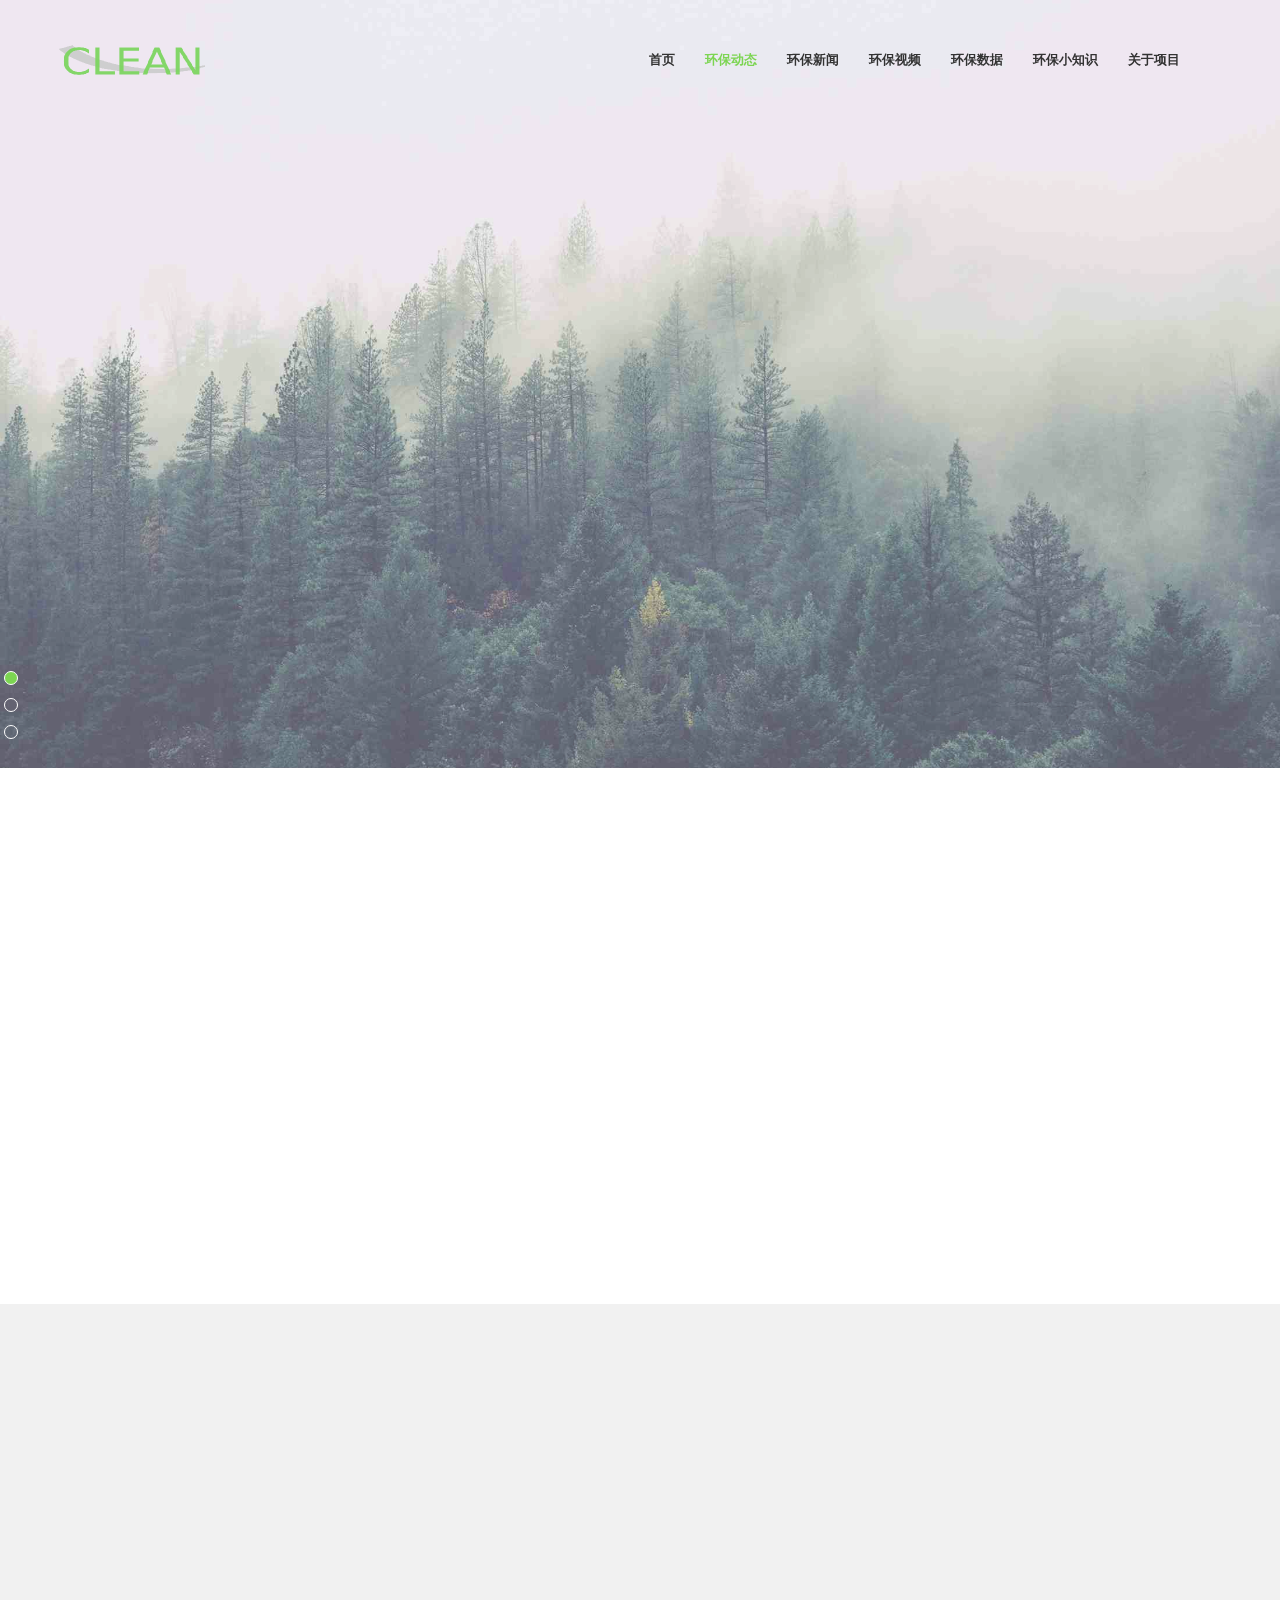
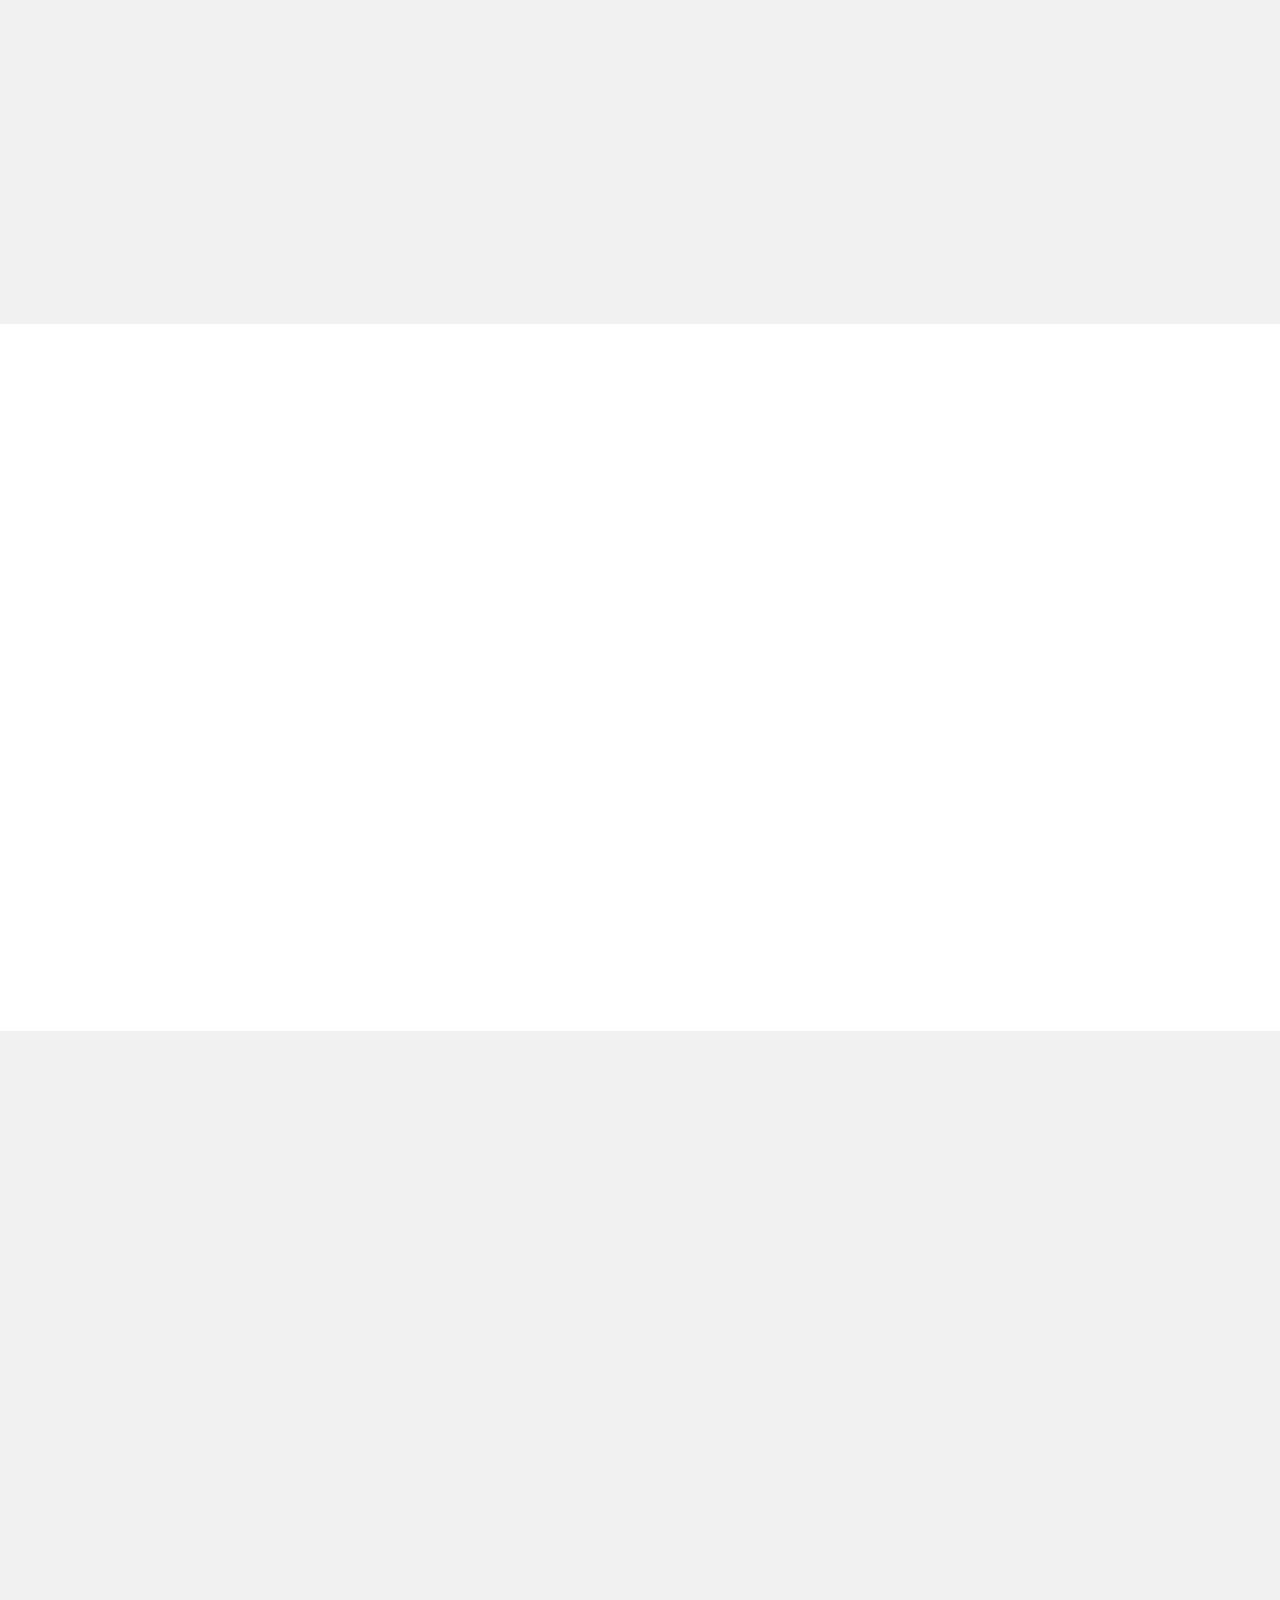
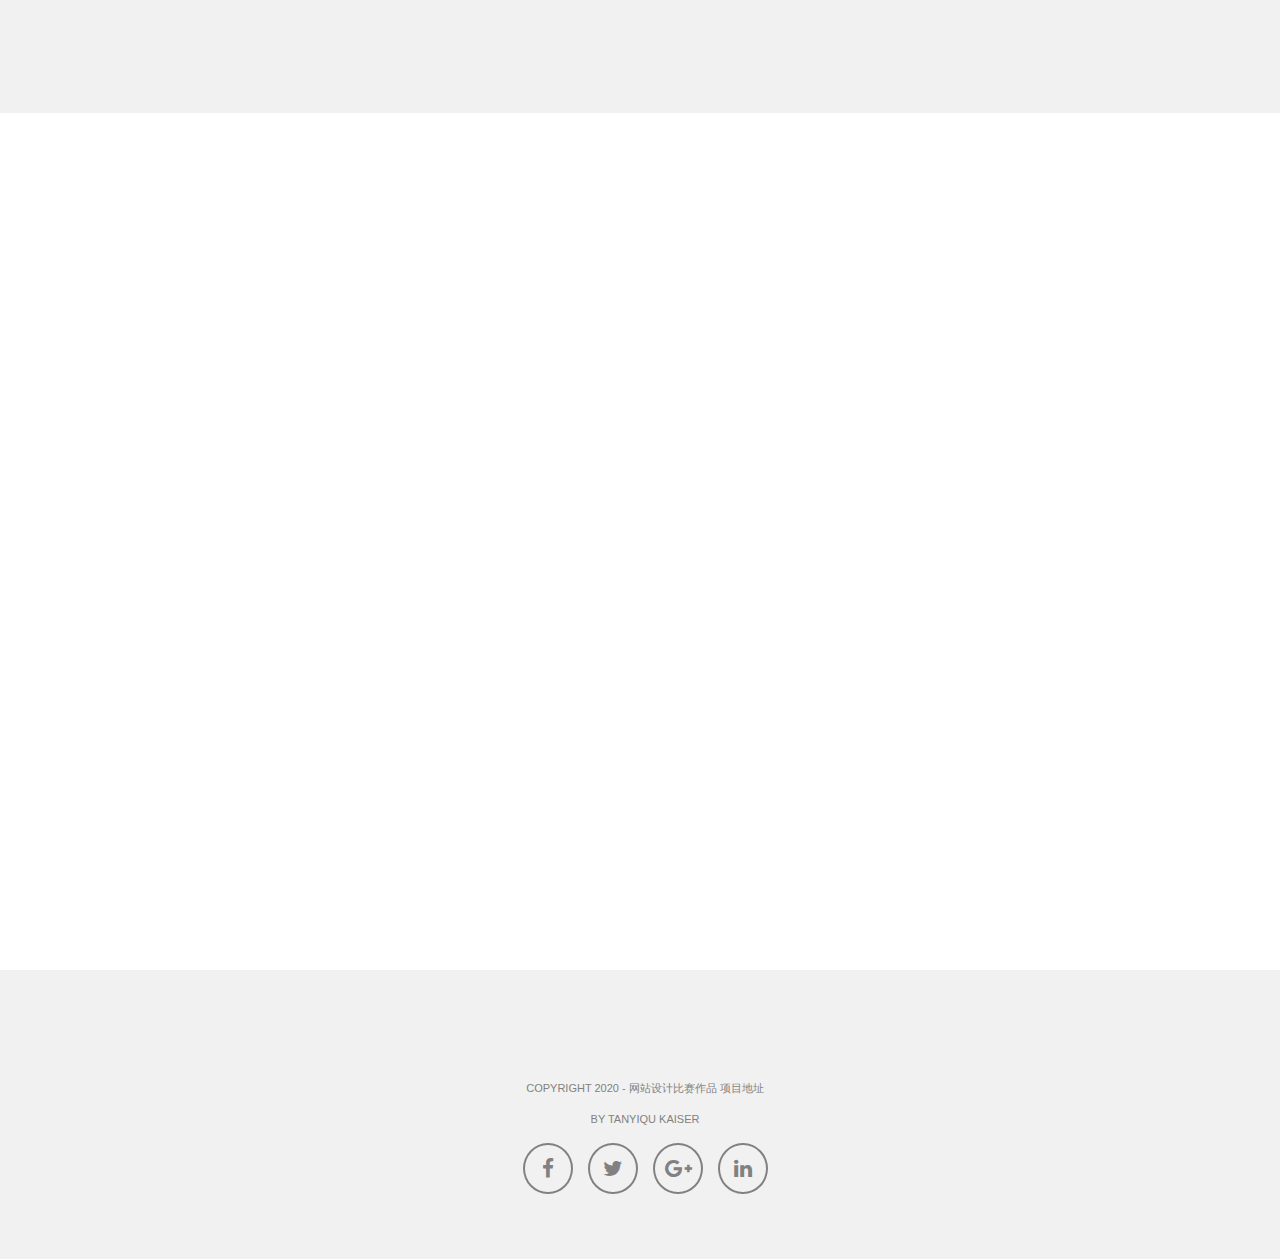
==== commit f9270a08: "前端 环保数据和环保视频" ====
--- a/web-design/index.html
+++ b/web-design/index.html
@@ -28,6 +28,18 @@
     <link rel="stylesheet" href="css/owl.theme.css">
     <script src="js/owl.carousel.min.js"></script>
 
+
+    <!-- 自己的css -->
+    <link rel="stylesheet" href="css/style.css">
+    <link rel="stylesheet" href="css/enhance.css">
+    <link rel="stylesheet" href="css/color-green.css" id="colors"/>
+
+    <link rel="stylesheet" href="css/main.css">
+
+
+    <!-- 自己的js -->
+    <script src="js/custom.js"></script>
+
     <!-- ======================================================================= -->
 
 
@@ -39,10 +51,7 @@
 
 
     <!-- 页面css -->
-    <link rel="stylesheet" href="css/style.css">
-    <link rel="stylesheet" href="css/main.css">
     <link rel="stylesheet" href="css/responsive.css"/>
-    <link rel="stylesheet" href="css/color-green.css" id="colors"/>
 
 
     <script src="js/html5shiv.min.js"></script>
@@ -67,8 +76,6 @@
 
     <script src="js/jquery.nav.js"></script>
 
-
-    <script src="js/custom.js"></script>
 
 </head>
 
@@ -296,7 +303,8 @@
 
 
 <!-- 环保视频 -->
-<section id="video" class="clean-custom-sec clean-section-wrapper background-one">
+<section id="video" class="clean-section-wrapper background-one">
+    <!-- 标题 -->
     <div class="col-md-12 col-sm-12 col-xs-12 clean-section-header wow fadeInDown">
         <h1><span class="clean-color-contras">环保视频</span></h1>
         <div class="clean-line"></div>
@@ -308,11 +316,12 @@
     <div class="container">
         <div class="row">
             <!-- 左侧 -->
-            <div class="col-md-8 col-sm-8 col-xs-12 clean-custom-sec-img wow bounceInLeft">
-                <img src="images/custom.jpg" alt="Custom Image">
-            </div>
+            <div class="video-div col-md-7 col-sm-7 col-xs-12  wow bounceInLeft">
+                <iframe id="videoFrame" src="//player.bilibili.com/player.html?aid=97352674&bvid=BV1j7411R7jc&cid=166156570&page=1"></iframe>
+            </div>
+
             <!-- 右侧 -->
-            <div class="col-md-4 col-sm-4 col-xs-12 clean-custom-sec-text wow bounceInRight">
+            <div class="col-md-5 col-sm-5 col-xs-12 wow bounceInRight">
                 <h3>视频介绍</h3>
                 <p>这是一段介绍。</p>
                 <p>这是一段介绍。</p>
@@ -329,67 +338,28 @@
     <div class="col-md-12 col-sm-12 col-xs-12 clean-section-header wow fadeInDown">
         <h1><span class="clean-color-contras">环保数据</span></h1>
         <div class="clean-line"></div>
-        <p class="col-md-8 col-sm-10 col-xs-12 col-md-offset-2 col-sm-offset-1">
-            一行小字
-        </p>
-    </div>
-
-    <div class="container-fluid">
-        <div class="row-fluid">
-            <div class="clean-portfolio-work-slider-section wow fadeIn" data-wow-duration="2s">
-                <!-- 数据列表 -->
-                <div id="featured-work-slider" class="owl-carousel clean-portfolio-works-slider">
-                    <!-- 单个数据 -->
-                    <div class="clean-portfolio-work-item">
-                        <img src="images/featured-work/1.png" alt="Feature Work 1">
-                        <div class="clean-port-work-details">
-                            <ul class="clean-work-meta">
-                                <li class="clean-lighbox">
-                                    <a href="images/featured-work/1.png" class="clean-featured-work-img">
-                                        <i class="fa fa-cog"></i>
-                                    </a>
-                                </li>
-                            </ul>
-                        </div>
-                    </div>
-
-                    <!-- 单个数据 -->
-                    <div class="clean-portfolio-work-item">
-                        <img src="images/featured-work/1.png" alt="Feature Work 1">
-                        <div class="clean-port-work-details">
-                            <ul class="clean-work-meta">
-                                <li class="clean-lighbox">
-                                    <a href="images/featured-work/1.png" class="clean-featured-work-img">
-                                        <i class="fa fa-cog"></i>
-                                    </a>
-                                </li>
-                            </ul>
-                        </div>
-                    </div>
-
-                    <!-- 单个数据 -->
-                    <div class="clean-portfolio-work-item">
-                        <img src="images/featured-work/1.png" alt="Feature Work 1">
-                        <div class="clean-port-work-details">
-                            <ul class="clean-work-meta">
-                                <li class="clean-lighbox">
-                                    <a href="images/featured-work/1.png" class="clean-featured-work-img">
-                                        <i class="fa fa-cog"></i>
-                                    </a>
-                                </li>
-                            </ul>
-                        </div>
-                    </div>
-                </div>
-            </div>
-        </div>
-    </div>
-
+    </div>
+
+    <!-- 数据列表 -->
+    <div class="data-list wow fadeIn" data-wow-duration="2s">
+        <!-- 单个数据 -->
+        <div class="data-item col-md-6 col-sm-12 col-xs-12">
+            <div>
+                <p>里面放图表1</p>
+            </div>
+        </div>
+
+        <div class="data-item col-md-6 col-sm-12 col-xs-12">
+            <div>
+                <p>里面放图表2</p>
+            </div>
+        </div>
+    </div>
 </section>
 
 
 <!-- 环保小知识 -->
-<section id="knowledge" class="clean-section-wrapper clean-offer-section background-one">
+<section id="knowledge" class="clean-section-wrapper background-one">
     <!-- 标题 -->
     <div class="col-md-12 col-sm-12 col-xs-12 clean-section-header wow fadeInDown">
         <h1><span class="clean-color-contras">环保小知识</span></h1>
--- a/web-design/css/style.css
+++ b/web-design/css/style.css
@@ -321,6 +321,22 @@
 .clean-section-wrapper .clean-section-header p {
   font-family: 'Raleway', sans-serif;
 }
+/* =================↓ 环保视频 ↓================= */
+#video .video-div {
+  height: 359px;
+}
+#video .video-div iframe {
+  width: 100%;
+  height: 100%;
+}
+/* =================↓ 环保数据 ↓================= */
+#data .data-list .data-item {
+  padding: 0 35px 15px 35px;
+}
+#data .data-list .data-item div {
+  height: 350px;
+  background: #7CD552;
+}
 /* =================↓ footer ↓================= */
 footer {
   background-color: #28292e;
--- a/web-design/css/enhance.css
+++ b/web-design/css/enhance.css
@@ -0,0 +1,4 @@
+/**
+ * 增强样式
+ * 用于对外部库文件样式的改进
+ */
--- a/web-design/css/main.css
+++ b/web-design/css/main.css
@@ -280,160 +280,161 @@
 /* ===================================
 	FEATURED WORK
 ====================================== */
-.clean-portfolio-work-item {
-    height: 280px;
-    position: relative;
-}
-
-.clean-portfolio-work-item img {
-    height: 100%;
-}
-
-.clean-portfolio-work-item .clean-port-work-details {
-    position: absolute;
-    top: 0;
-    left: 0;
-    width: 100%;
-    height: 100%;
-    text-align: center;
-}
-
-.clean-portfolio-work-item .clean-work-meta {
-    position: absolute;
-    right: 0;
-    padding-right: 38%;
-    padding-top: 30%;
-}
-
-.clean-portfolio-work-item .clean-work-meta li {
-    width: 80px;
-    height: 80px;
-    margin-bottom: 1px;
-    text-align: center;
-    opacity: 0;
-    transform: scale(0);
-    transition: all 0.4s ease 0s;
-    border-radius: 50%;
-}
-
-.clean-portfolio-work-item:hover .clean-port-work-details .clean-work-meta li {
-    opacity: 1;
-    -webkit-transform: scale(1);
-    -moz-transform: scale(1);
-    -ms-transform: scale(1);
-    -o-transform: scale(1);
-    transform: scale(1);
-}
-
-.clean-port-work-details .clean-work-meta li a {
-    display: block;
-}
-
-.clean-port-work-details .clean-work-meta li a i {
-    font-size: 30px;
-    color: #FFF;
-    line-height: 75px;
-}
-
-.clean-port-work-details .clean-port-work-desc {
-    width: 100%;
-    position: absolute;
-    bottom: 0;
-    padding: 15px 0;
-    background-color: rgba(40, 41, 46, 0.8);
-    opacity: 0;
-    -webkit-transform: translateY(100%);
-    -moz-transform: translateY(100%);
-    -ms-transform: translateY(100%);
-    -o-transform: translateY(100%);
-    transform: translateY(100%);
-    -webkit-transition: all .5s;
-    -moz-transition: all .5s;
-    -ms-transition: all .5s;
-    -o-transition: all .5s;
-    transition: all .5s;
-
-}
-
-.clean-portfolio-work-item:hover .clean-port-work-desc {
-    opacity: 1;
-    -webkit-transform: translateY(0);
-    -moz-transform: translateY(0);
-    -ms-transform: translateY(0);
-    -o-transform: translateY(0);
-    transform: translateY(0);
-}
-
-.clean-port-work-details .clean-port-work-desc h3 {
-    font-size: 18px;
-    margin-top: 0;
-    margin-bottom: 5px;
-}
-
-.clean-port-work-details .clean-port-work-desc p a {
-    font-size: 14px;
-    color: #ffffff;
-    margin-top: 0;
-    margin-bottom: 0;
-}
-
-.clean-port-work-details .clean-port-work-desc .clean-like-btn {
-    text-align: center;
-    padding: 10px 15px;
-}
-
-.clean-port-work-details .clean-port-work-desc .clean-like-btn a {
-    font-family: 'Raleway', sans-serif;
-    font-size: 18px;
-    font-weight: 400;
-    color: #ffffff;
-}
-
-.clean-port-work-details .clean-port-work-desc .clean-like-btn a i {
-    font-size: 21px;
-    color: #ffffff;
-    margin-right: 5px;
-}
+/*.clean-portfolio-work-item {*/
+/*    height: 280px;*/
+/*    position: relative;*/
+/*}*/
+
+/*.clean-portfolio-work-item img {*/
+/*    height: 100%;*/
+/*}*/
+
+/*.clean-portfolio-work-item .clean-port-work-details {*/
+/*    position: absolute;*/
+/*    top: 0;*/
+/*    left: 0;*/
+/*    width: 100%;*/
+/*    height: 100%;*/
+/*    text-align: center;*/
+/*}*/
+
+/*.clean-portfolio-work-item .clean-work-meta {*/
+/*    position: absolute;*/
+/*    right: 0;*/
+/*    padding-right: 38%;*/
+/*    padding-top: 30%;*/
+/*}*/
+
+/*.clean-portfolio-work-item .clean-work-meta li {*/
+/*    width: 80px;*/
+/*    height: 80px;*/
+/*    margin-bottom: 1px;*/
+/*    text-align: center;*/
+/*    opacity: 0;*/
+/*    transform: scale(0);*/
+/*    transition: all 0.4s ease 0s;*/
+/*    border-radius: 50%;*/
+/*}*/
+
+/*.clean-portfolio-work-item:hover .clean-port-work-details .clean-work-meta li {*/
+/*    opacity: 1;*/
+/*    -webkit-transform: scale(1);*/
+/*    -moz-transform: scale(1);*/
+/*    -ms-transform: scale(1);*/
+/*    -o-transform: scale(1);*/
+/*    transform: scale(1);*/
+/*}*/
+
+
+/*.clean-port-work-details .clean-work-meta li a {*/
+/*    display: block;*/
+/*}*/
+
+/*.clean-port-work-details .clean-work-meta li a i {*/
+/*    font-size: 30px;*/
+/*    color: #FFF;*/
+/*    line-height: 75px;*/
+/*}*/
+
+/*.clean-port-work-details .clean-port-work-desc {*/
+/*    width: 100%;*/
+/*    position: absolute;*/
+/*    bottom: 0;*/
+/*    padding: 15px 0;*/
+/*    background-color: rgba(40, 41, 46, 0.8);*/
+/*    opacity: 0;*/
+/*    -webkit-transform: translateY(100%);*/
+/*    -moz-transform: translateY(100%);*/
+/*    -ms-transform: translateY(100%);*/
+/*    -o-transform: translateY(100%);*/
+/*    transform: translateY(100%);*/
+/*    -webkit-transition: all .5s;*/
+/*    -moz-transition: all .5s;*/
+/*    -ms-transition: all .5s;*/
+/*    -o-transition: all .5s;*/
+/*    transition: all .5s;*/
+
+/*}*/
+
+/*.clean-portfolio-work-item:hover .clean-port-work-desc {*/
+/*    opacity: 1;*/
+/*    -webkit-transform: translateY(0);*/
+/*    -moz-transform: translateY(0);*/
+/*    -ms-transform: translateY(0);*/
+/*    -o-transform: translateY(0);*/
+/*    transform: translateY(0);*/
+/*}*/
+
+/*.clean-port-work-details .clean-port-work-desc h3 {*/
+/*    font-size: 18px;*/
+/*    margin-top: 0;*/
+/*    margin-bottom: 5px;*/
+/*}*/
+
+/*.clean-port-work-details .clean-port-work-desc p a {*/
+/*    font-size: 14px;*/
+/*    color: #ffffff;*/
+/*    margin-top: 0;*/
+/*    margin-bottom: 0;*/
+/*}*/
+
+/*.clean-port-work-details .clean-port-work-desc .clean-like-btn {*/
+/*    text-align: center;*/
+/*    padding: 10px 15px;*/
+/*}*/
+
+/*.clean-port-work-details .clean-port-work-desc .clean-like-btn a {*/
+/*    font-family: 'Raleway', sans-serif;*/
+/*    font-size: 18px;*/
+/*    font-weight: 400;*/
+/*    color: #ffffff;*/
+/*}*/
+
+/*.clean-port-work-details .clean-port-work-desc .clean-like-btn a i {*/
+/*    font-size: 21px;*/
+/*    color: #ffffff;*/
+/*    margin-right: 5px;*/
+/*}*/
 
 
 /* ===================================
 	OFFERS
 ====================================== */
-.clean-offer-section {
-    padding-bottom: 30px;
-}
+/*.clean-offer-section {*/
+/*    padding-bottom: 30px;*/
+/*}*/
 
 
 /* ===================================
 	CUSTOM SECTION
 ====================================== */
-.clean-custom-sec-text p {
-    margin-bottom: 20px;
-}
-
-.clean-custom-sec-text h3 {
-    font-size: 18px;
-    color: #616161;
-    margin-top: 0px;
-    margin-bottom: 20px;
-}
-
-.clean-custom-sec-text ul {
-    margin-left: 30px;
-}
-
-.clean-custom-sec-text ul li {
-    margin-bottom: 10px;
-}
-
-.clean-custom-sec-text ul li:last-child {
-    margin-bottom: 0;
-}
-
-.clean-custom-sec-text ul li i {
-    font-size: 14px;
-    margin-right: 10px;
-}
+/*.clean-custom-sec-text p {*/
+/*    margin-bottom: 20px;*/
+/*}*/
+
+/*.clean-custom-sec-text h3 {*/
+/*    font-size: 18px;*/
+/*    color: #616161;*/
+/*    margin-top: 0px;*/
+/*    margin-bottom: 20px;*/
+/*}*/
+
+/*.clean-custom-sec-text ul {*/
+/*    margin-left: 30px;*/
+/*}*/
+
+/*.clean-custom-sec-text ul li {*/
+/*    margin-bottom: 10px;*/
+/*}*/
+
+/*.clean-custom-sec-text ul li:last-child {*/
+/*    margin-bottom: 0;*/
+/*}*/
+
+/*.clean-custom-sec-text ul li i {*/
+/*    font-size: 14px;*/
+/*    margin-right: 10px;*/
+/*}*/
 
 
 /* ===================================
@@ -480,26 +481,6 @@
 /* ===================================
 	OWL PAGINATIONS
 ====================================== */
-.owl-theme .owl-controls {
-    margin-top: 30px;
-    text-align: center;
-}
-
-.owl-theme .owl-controls .owl-page span {
-    background-color: transparent;
-    border-radius: 0px;
-    display: block;
-    height: 10px;
-    margin: 5px 5px;
-    opacity: 1;
-    width: 10px;
-    border-radius: 50%;
-}
-
-.owl-theme .owl-controls .owl-page.active span {
-    border: 1px solid rgba(0, 0, 0, 0);
-
-}
 
 
 /* ===================================
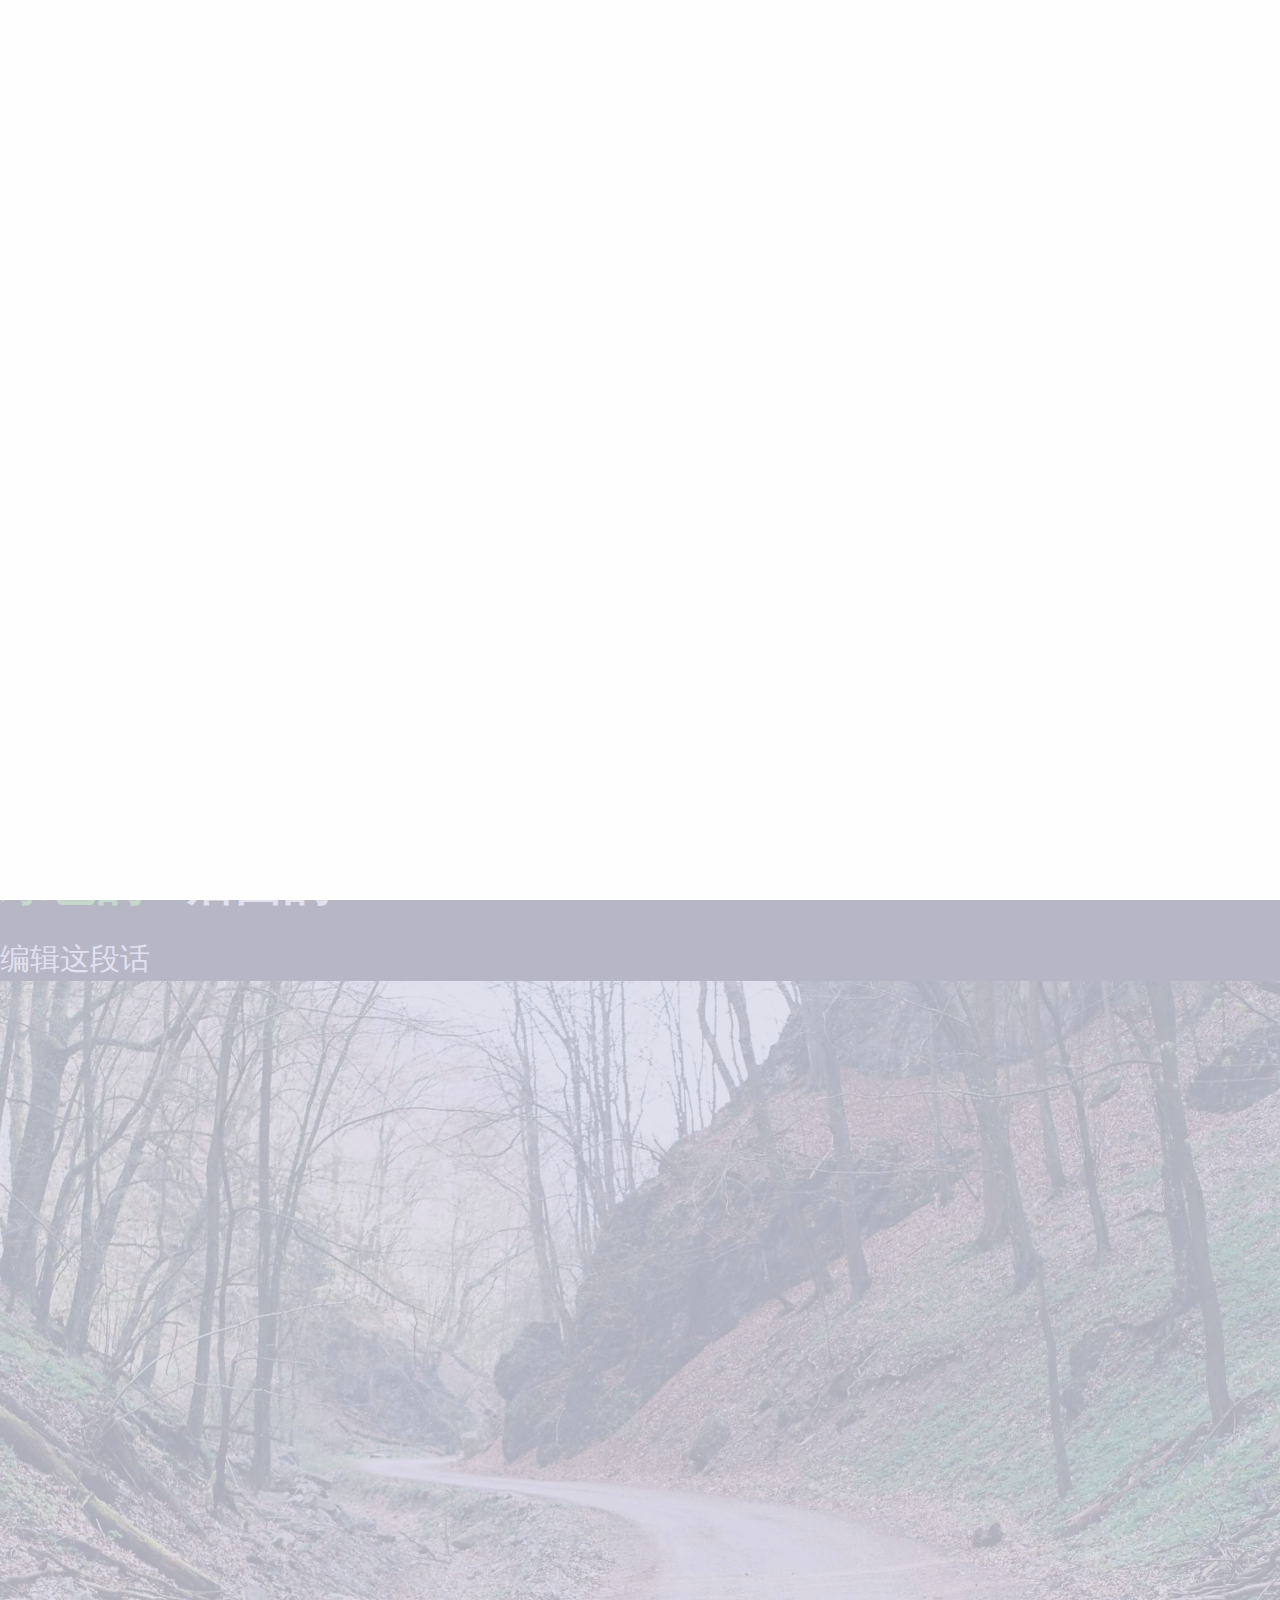
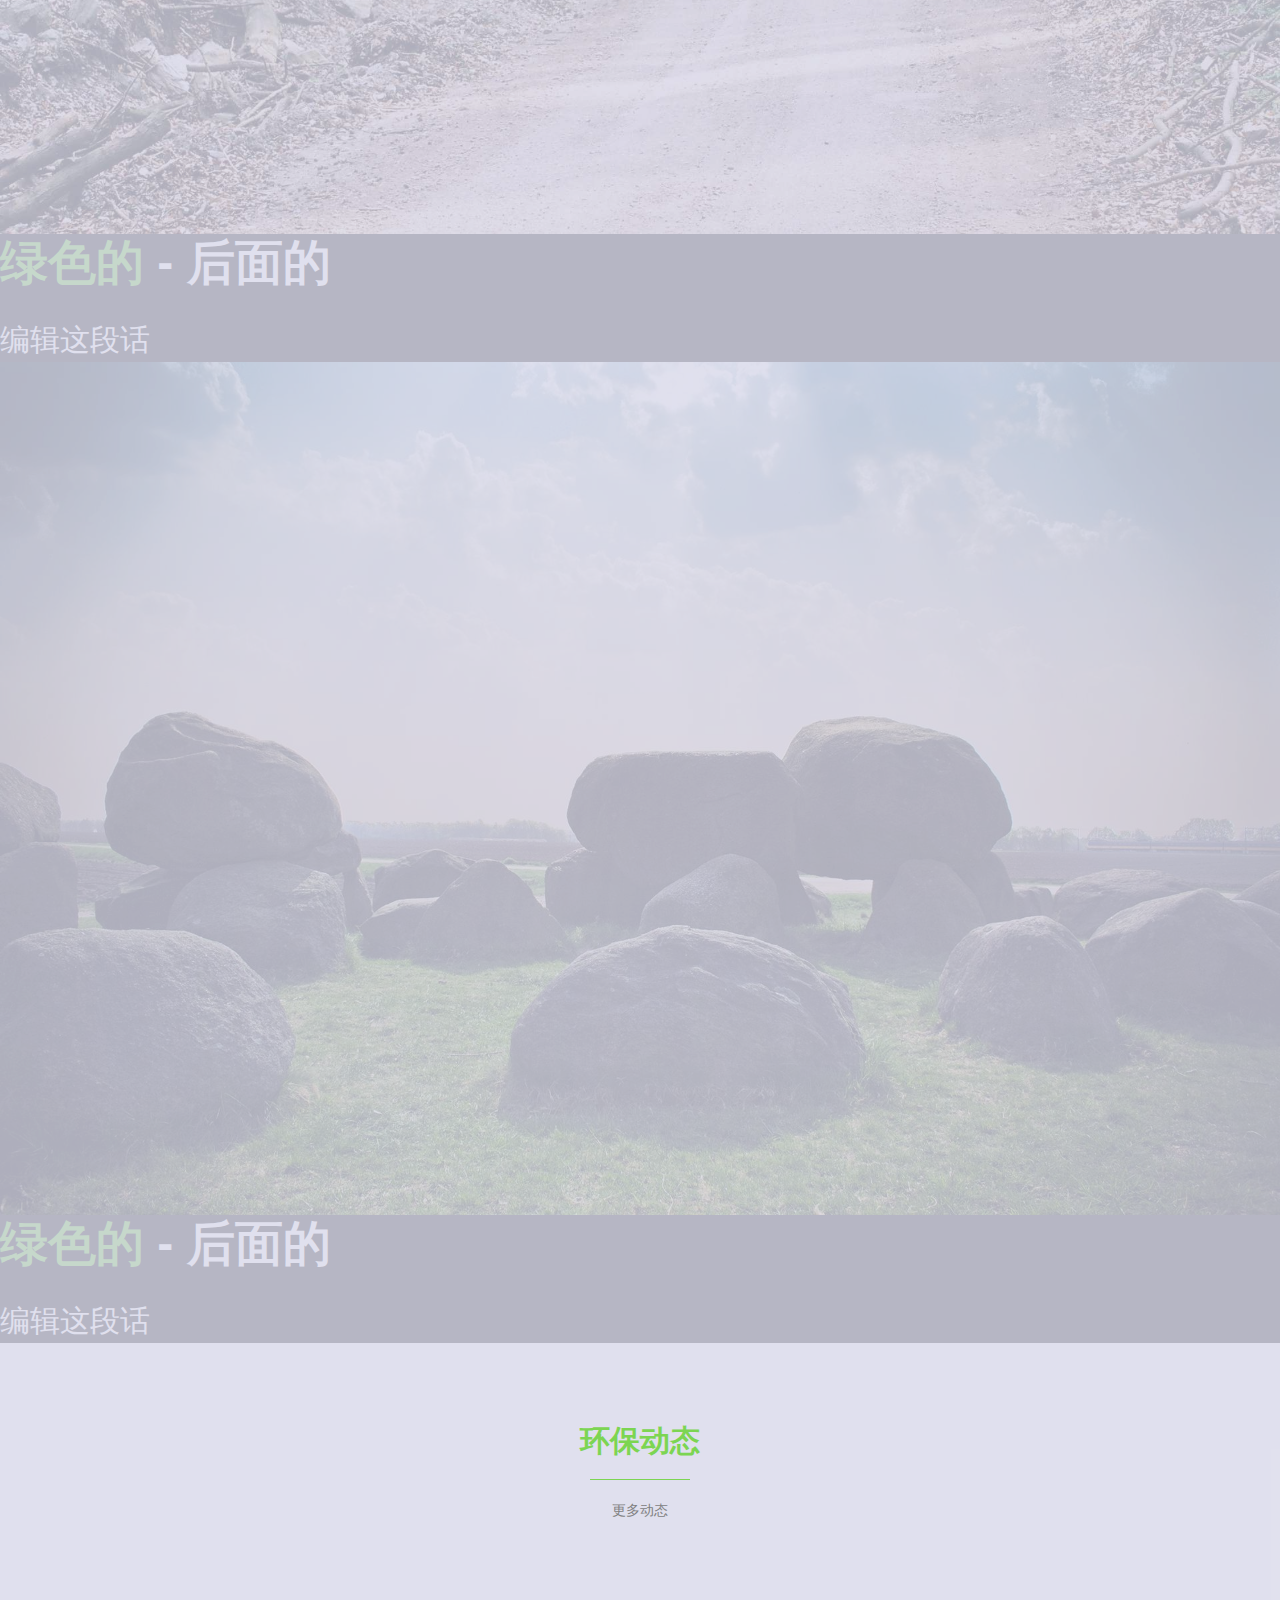
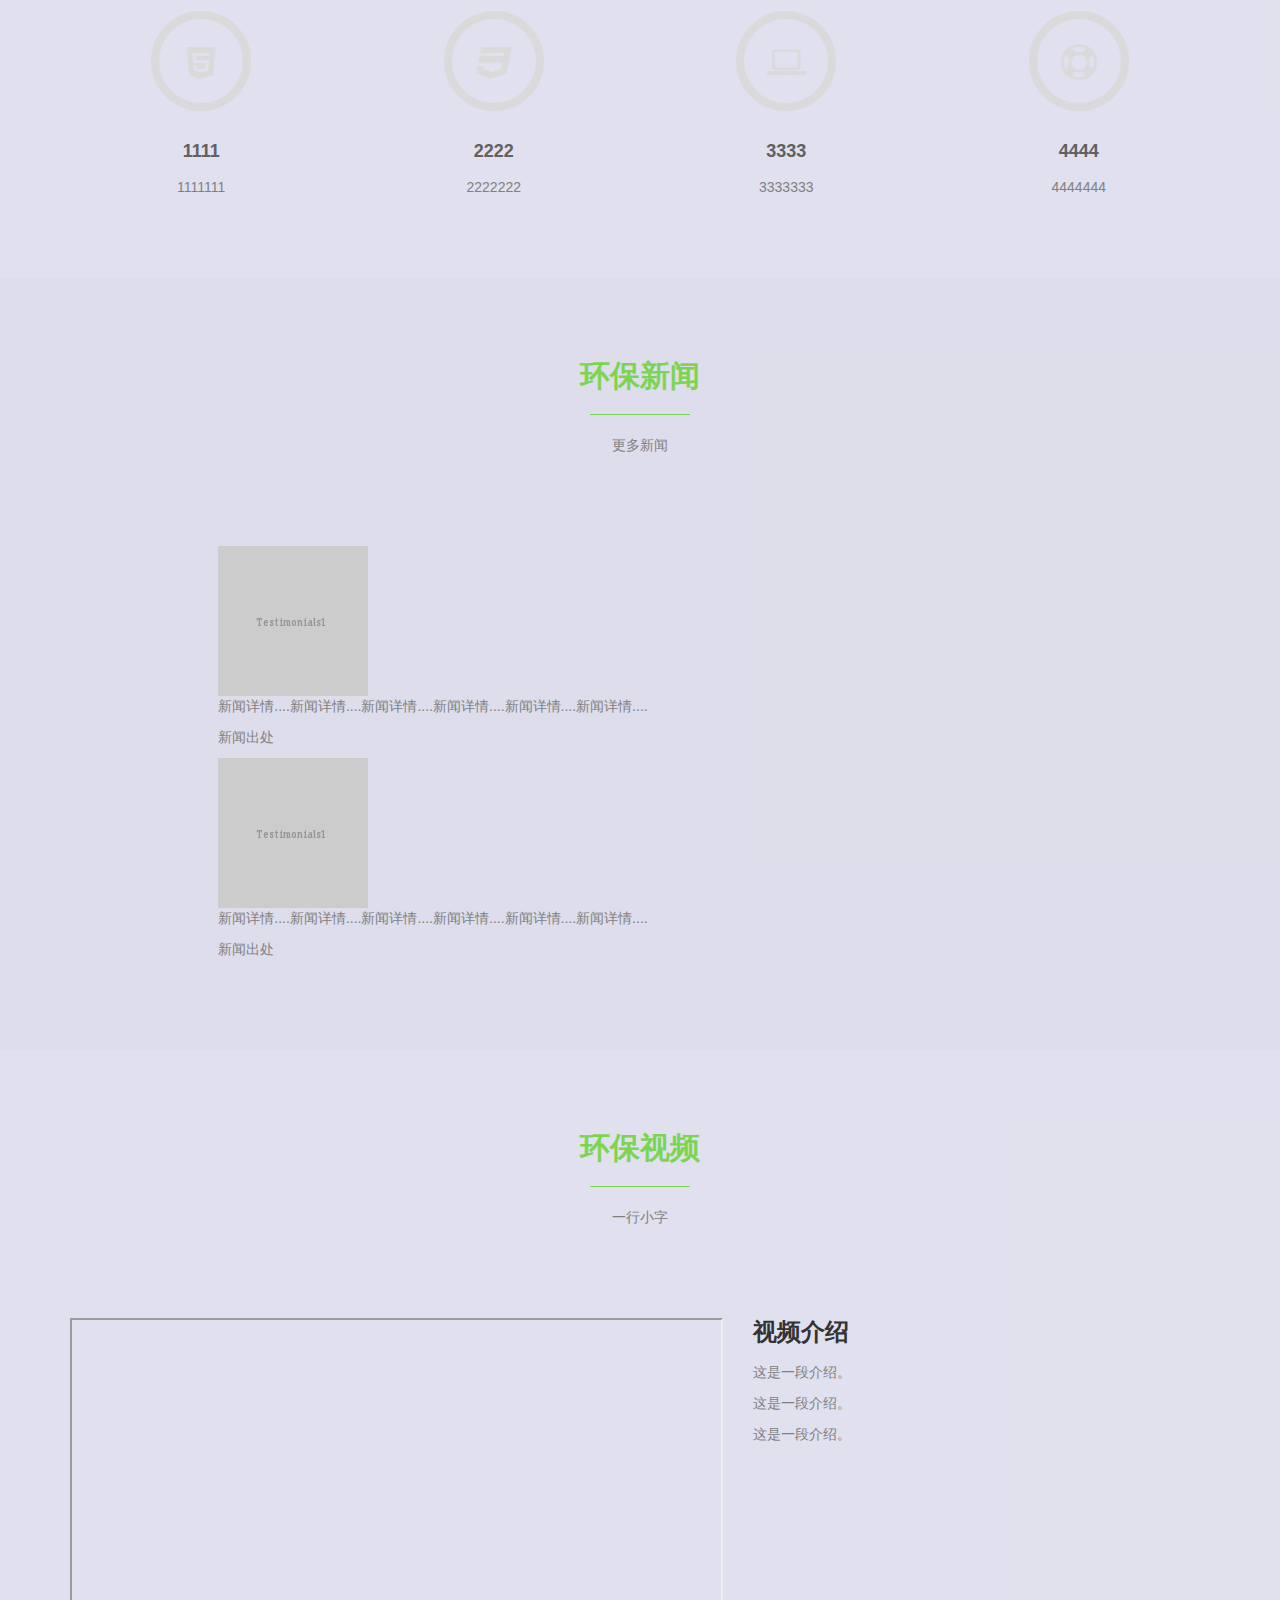
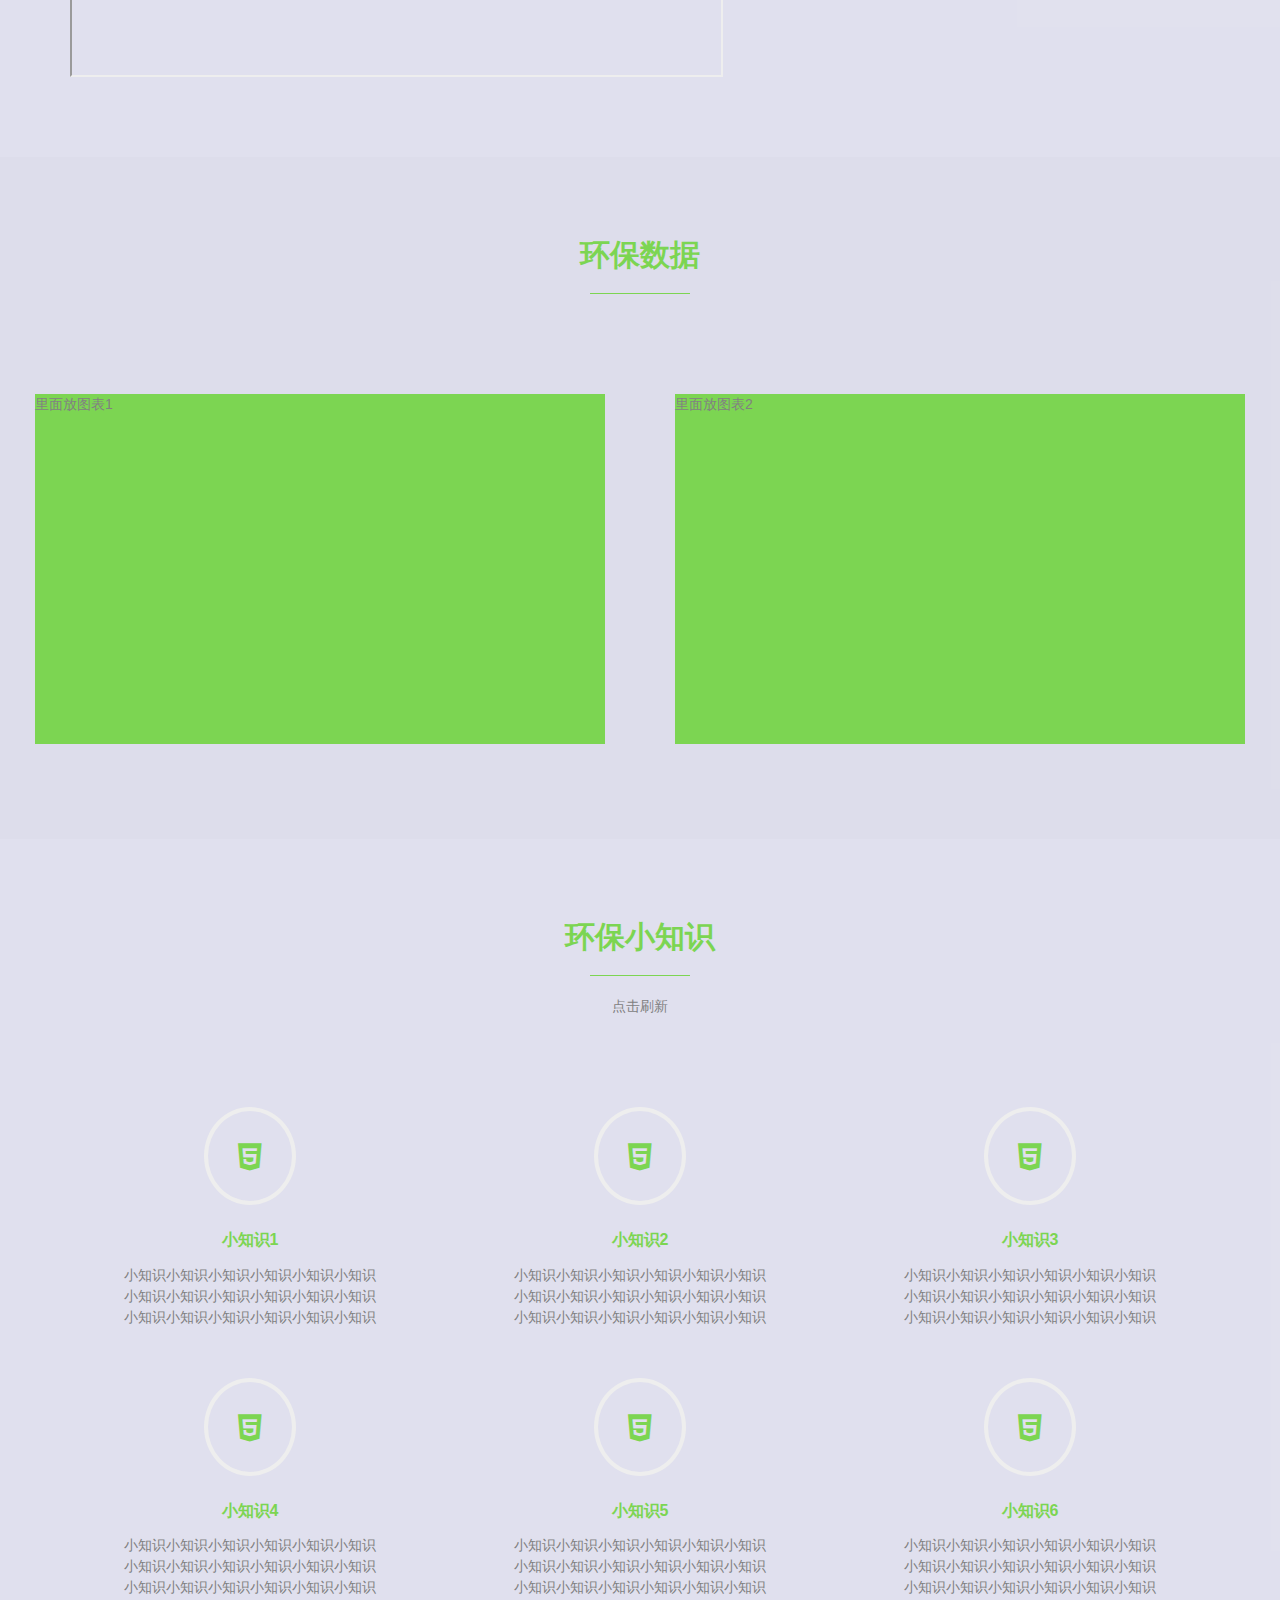
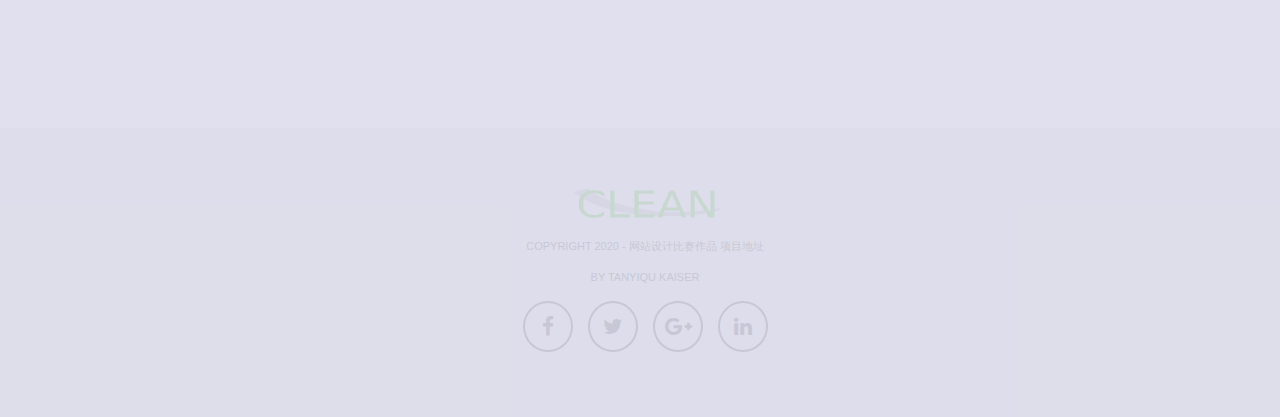
==== commit cc0d8f7f: "前端 将css和js替换为cdn加速方式" ====
--- a/web-design/index.html
+++ b/web-design/index.html
@@ -10,7 +10,7 @@
     <link rel="shortcut icon" href="images/favicon.png">
 
     <!-- jquery -->
-    <script src="js/jquery.min.js"></script>
+    <script src="https://cdn.bootcdn.net/ajax/libs/jquery/1.12.1/jquery.min.js"></script>
 
     <!-- bootstrap -->
     <link href="https://cdn.bootcdn.net/ajax/libs/twitter-bootstrap/3.3.7/css/bootstrap.min.css" rel="stylesheet">
@@ -19,71 +19,56 @@
     <!-- font-awesome -->
     <link href="https://cdn.bootcdn.net/ajax/libs/font-awesome/4.3.0/css/font-awesome.min.css" rel="stylesheet">
 
-    <!-- 动画效果 -->
-    <link rel="stylesheet" href="css/animate.css">
-    <script src="js/wow.min.js"></script>
+    <!-- animate.css -->
+    <link href="https://cdn.bootcdn.net/ajax/libs/animate.css/3.7.2/animate.min.css" rel="stylesheet">
+    <script src="https://cdn.bootcdn.net/ajax/libs/wow/1.0.3/wow.min.js"></script>
 
     <!-- owl -->
-    <link rel="stylesheet" href="css/owl.carousel.css">
-    <link rel="stylesheet" href="css/owl.theme.css">
-    <script src="js/owl.carousel.min.js"></script>
-
+    <link href="https://cdn.bootcdn.net/ajax/libs/owl-carousel/1.3.3/owl.carousel.min.css" rel="stylesheet">
+    <link href="https://cdn.bootcdn.net/ajax/libs/owl-carousel/1.3.3/owl.theme.min.css" rel="stylesheet">
+    <script src="https://cdn.bootcdn.net/ajax/libs/owl-carousel/1.3.3/owl.carousel.min.js"></script>
+
+    <!-- Magnific Popup -->
+    <link href="https://cdn.bootcdn.net/ajax/libs/magnific-popup.js/1.0.0/magnific-popup.min.css" rel="stylesheet">
+    <script src="https://cdn.bootcdn.net/ajax/libs/magnific-popup.js/1.0.0/jquery.magnific-popup.min.js"></script>
+
+    <!-- slider-pro -->
+    <link href="https://cdn.bootcdn.net/ajax/libs/slider-pro/1.2.0/css/slider-pro.min.css" rel="stylesheet">
+    <script src="https://cdn.bootcdn.net/ajax/libs/slider-pro/1.2.0/js/jquery.sliderPro.min.js"></script>
+
+    <!-- 响应式页面 -->
+    <link rel="stylesheet" href="css/responsive.css"/>
+
+    <!-- 兼容IE6 7 8 的h5标签 -->
+    <script src="https://cdn.bootcdn.net/ajax/libs/html5shiv/3.7.1/html5shiv.min.js"></script>
+
+    <!-- 兼容IE6 7 8 的css3样式 -->
+    <script src="https://cdn.bootcdn.net/ajax/libs/selectivizr/1.0.2/selectivizr-min.js"></script>
+
+    <!-- 动过渡效果 -->
+    <script src="https://cdn.bootcdn.net/ajax/libs/jquery-easing/1.3/jquery.easing.min.js"></script>
+
+    <!-- jquery相关 -->
+    <script src="https://cdn.bootcdn.net/ajax/libs/scrollup/2.1.0/jquery.scrollUp.min.js"></script>
+    <script src="https://cdn.bootcdn.net/ajax/libs/jquery-one-page-nav/3.0.0/jquery.nav.min.js"></script>
+    <script src="https://cdn.bootcdn.net/ajax/libs/stellar.js/0.6.2/jquery.stellar.min.js"></script>
+
+    <!-- isotope -->
+    <script src="https://cdn.bootcdn.net/ajax/libs/jquery.isotope/2.1.0/isotope.pkgd.min.js"></script>
 
     <!-- 自己的css -->
     <link rel="stylesheet" href="css/style.css">
-    <link rel="stylesheet" href="css/enhance.css">
-    <link rel="stylesheet" href="css/color-green.css" id="colors"/>
-
-    <link rel="stylesheet" href="css/main.css">
-
+    <link id="colors" rel="stylesheet" href="css/color-green.css"/>
 
     <!-- 自己的js -->
     <script src="js/custom.js"></script>
-
-    <!-- ======================================================================= -->
-
-
-    <!-- ===================================
-        PLUGIN
-    ==================================== -->
-    <link rel="stylesheet" href="css/magnific-popup.css">
-    <link rel="stylesheet" href="css/slider-pro.css">
-
-
-    <!-- 页面css -->
-    <link rel="stylesheet" href="css/responsive.css"/>
-
-
-    <script src="js/html5shiv.min.js"></script>
-    <script src="js/respond.min.js"></script>
-    <script type="text/javascript" src="js/selectivizr-min.js"></script>
-
-    <script src="js/modernizr.min.js"></script>
-
-
-    <script src="js/jquery.easing.js"></script>
-    <script src="js/jquery.scrollUp.min.js"></script>
-    <script src="js/smooth-scroll.min.js"></script>
-    <script src="js/jquery.magnific-popup.min.js"></script>
-    <script src="js/jquery.sliderPro.min.js"></script>
-
-    <script src="js/jquery.easypiechart.js"></script>
-    <script src="js/jquery.countTo.js"></script>
-    <script src="js/isotope.pkgd.min.js"></script>
-    <script src="js/jquery.stellar.min.js"></script>
-    <script src="js/jquery.waypoints.min.js"></script>
-
-
-    <script src="js/jquery.nav.js"></script>
-
-
 </head>
 
 <body>
 <!-- 开始时候的动图 -->
-<!--<div class="preloader">-->
-<!--    <div class="status"></div>-->
-<!--</div>-->
+<div class="preloader">
+    <div class="status"></div>
+</div>
 
 <!-- 导航栏 -->
 <header>
@@ -267,35 +252,30 @@
     </div>
 
     <!-- 新闻列表 -->
-    <div class="clean-testimonial-wrapper wow bounceIn">
-        <div class="container">
-            <div class="row">
-
-                <!-- 新闻列表 -->
-                <div id="clean-testimonial" class="owl-carousel clean-testimonial">
-
-                    <!-- 单个新闻 -->
-                    <div class="clean-testimonial-slides col-md-8 col-sm-10 col-xs-12 col-md-offset-2 col-sm-offset-1">
-                        <div class="clean-member-img-wrapper">
-                            <!-- 新闻封面 -->
-                            <img src="images/testimonial/1.png" alt="Team Member 2">
-                        </div>
-                        <p>新闻详情....新闻详情....新闻详情....新闻详情....新闻详情....新闻详情....</p>
-                        <p class="clean-client-info">新闻出处</p>
-                    </div>
-
-                    <!-- 单个新闻 -->
-                    <div class="clean-testimonial-slides col-md-8 col-sm-10 col-xs-12 col-md-offset-2 col-sm-offset-1">
-                        <div class="clean-member-img-wrapper">
-                            <!-- 新闻封面 -->
-                            <img src="images/testimonial/1.png" alt="Team Member 2">
-                        </div>
-                        <p>新闻详情....新闻详情....新闻详情....新闻详情....新闻详情....新闻详情....</p>
-                        <p class="clean-client-info">新闻出处</p>
-                    </div>
-
-                </div>
-            </div>
+    <div class=" wow bounceIn">
+        <!-- 新闻列表 -->
+        <div id="clean-testimonial" class="news-list row owl-carousel">
+
+            <!-- 单个新闻 -->
+            <div class="news-item col-md-8 col-sm-10 col-xs-12 col-md-offset-2 col-sm-offset-1">
+                <!-- 新闻封面 -->
+                <div class="news-img-wrapper">
+                    <img src="images/testimonial/1.png" alt="Team Member 2">
+                </div>
+                <p>新闻详情....新闻详情....新闻详情....新闻详情....新闻详情....新闻详情....</p>
+                <p class="from">新闻出处</p>
+            </div>
+
+            <!-- 单个新闻 -->
+            <div class="news-item col-md-8 col-sm-10 col-xs-12 col-md-offset-2 col-sm-offset-1">
+                <!-- 新闻封面 -->
+                <div class="news-img-wrapper">
+                    <img src="images/testimonial/1.png" alt="Team Member 2">
+                </div>
+                <p>新闻详情....新闻详情....新闻详情....新闻详情....新闻详情....新闻详情....</p>
+                <p class="from">新闻出处</p>
+            </div>
+
         </div>
     </div>
 
@@ -317,7 +297,8 @@
         <div class="row">
             <!-- 左侧 -->
             <div class="video-div col-md-7 col-sm-7 col-xs-12  wow bounceInLeft">
-                <iframe id="videoFrame" src="//player.bilibili.com/player.html?aid=97352674&bvid=BV1j7411R7jc&cid=166156570&page=1"></iframe>
+                <iframe id="videoFrame"
+                        src="//player.bilibili.com/player.html?aid=97352674&bvid=BV1j7411R7jc&cid=166156570&page=1"></iframe>
             </div>
 
             <!-- 右侧 -->
@@ -364,6 +345,9 @@
     <div class="col-md-12 col-sm-12 col-xs-12 clean-section-header wow fadeInDown">
         <h1><span class="clean-color-contras">环保小知识</span></h1>
         <div class="clean-line"></div>
+        <p class="col-md-8 col-sm-10 col-xs-12 col-md-offset-2 col-sm-offset-1">
+            <a href="">点击刷新</a>
+        </p>
     </div>
 
     <div class="container">
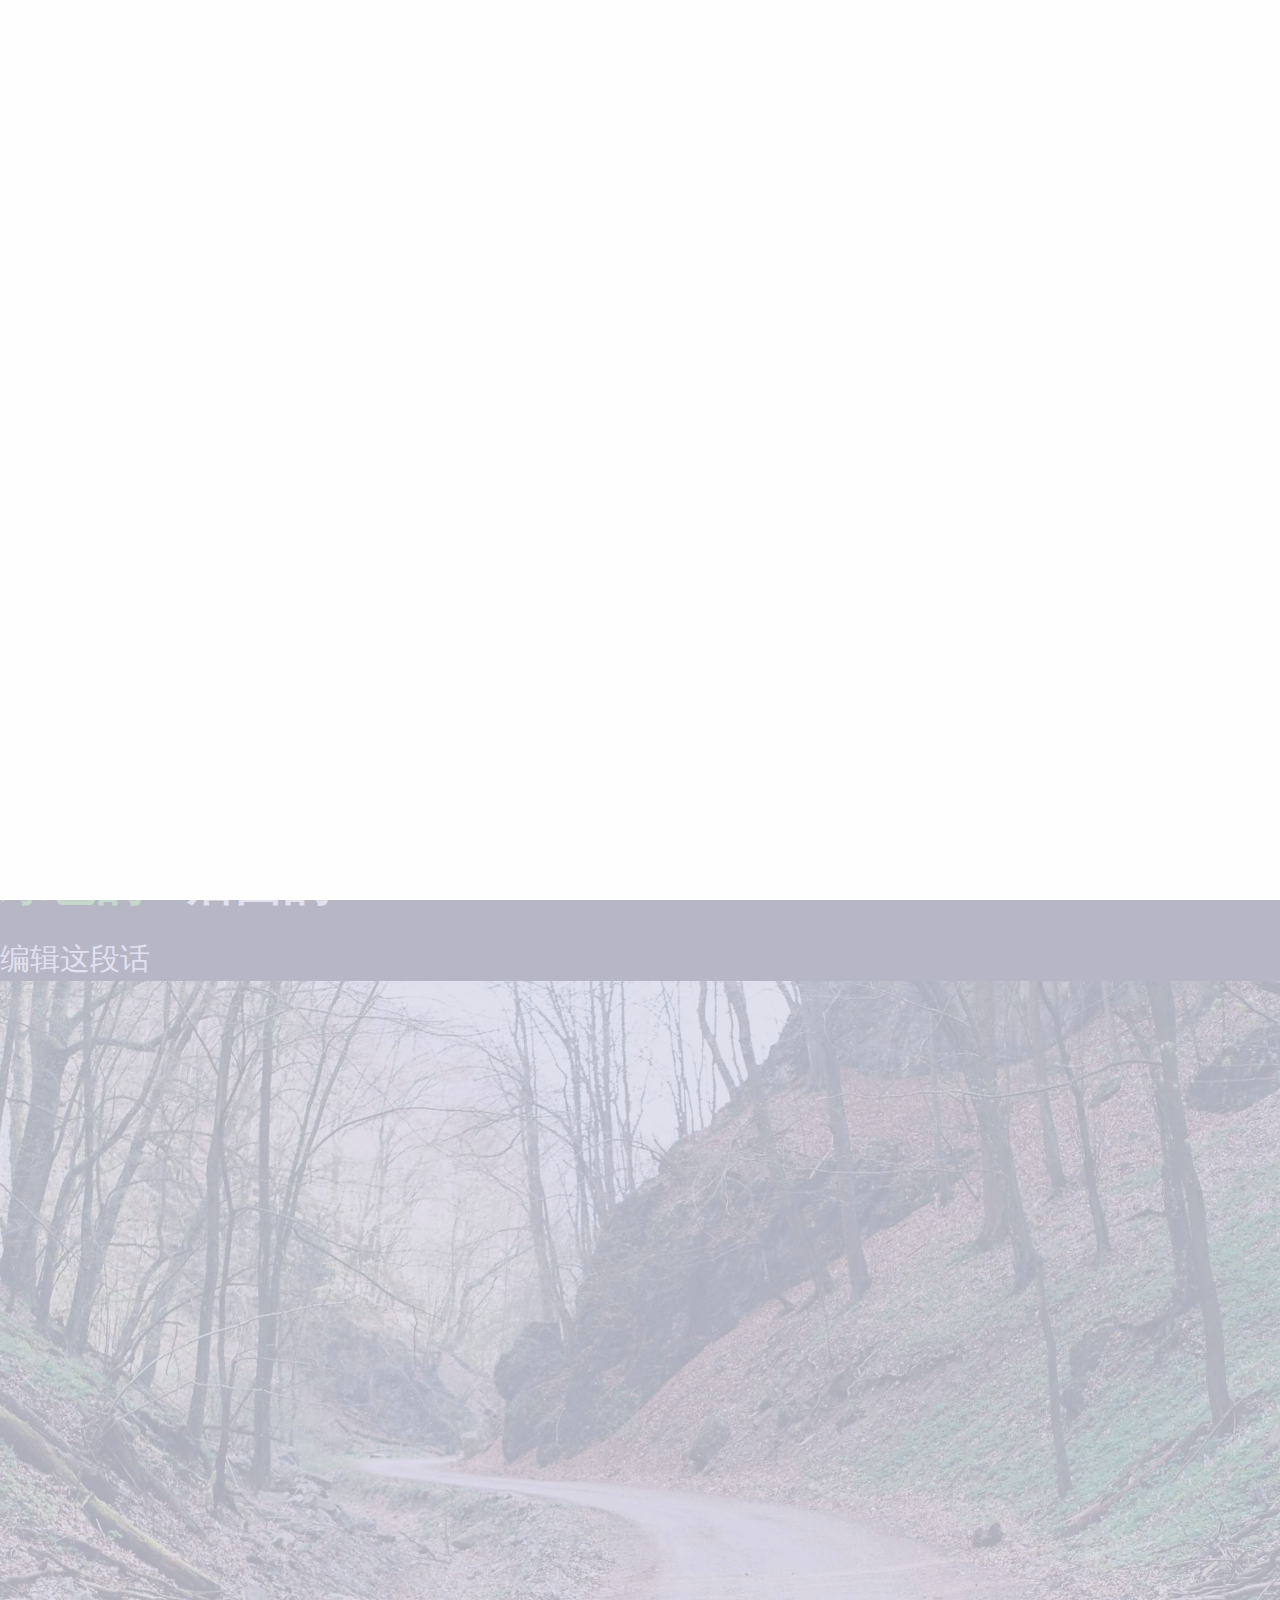
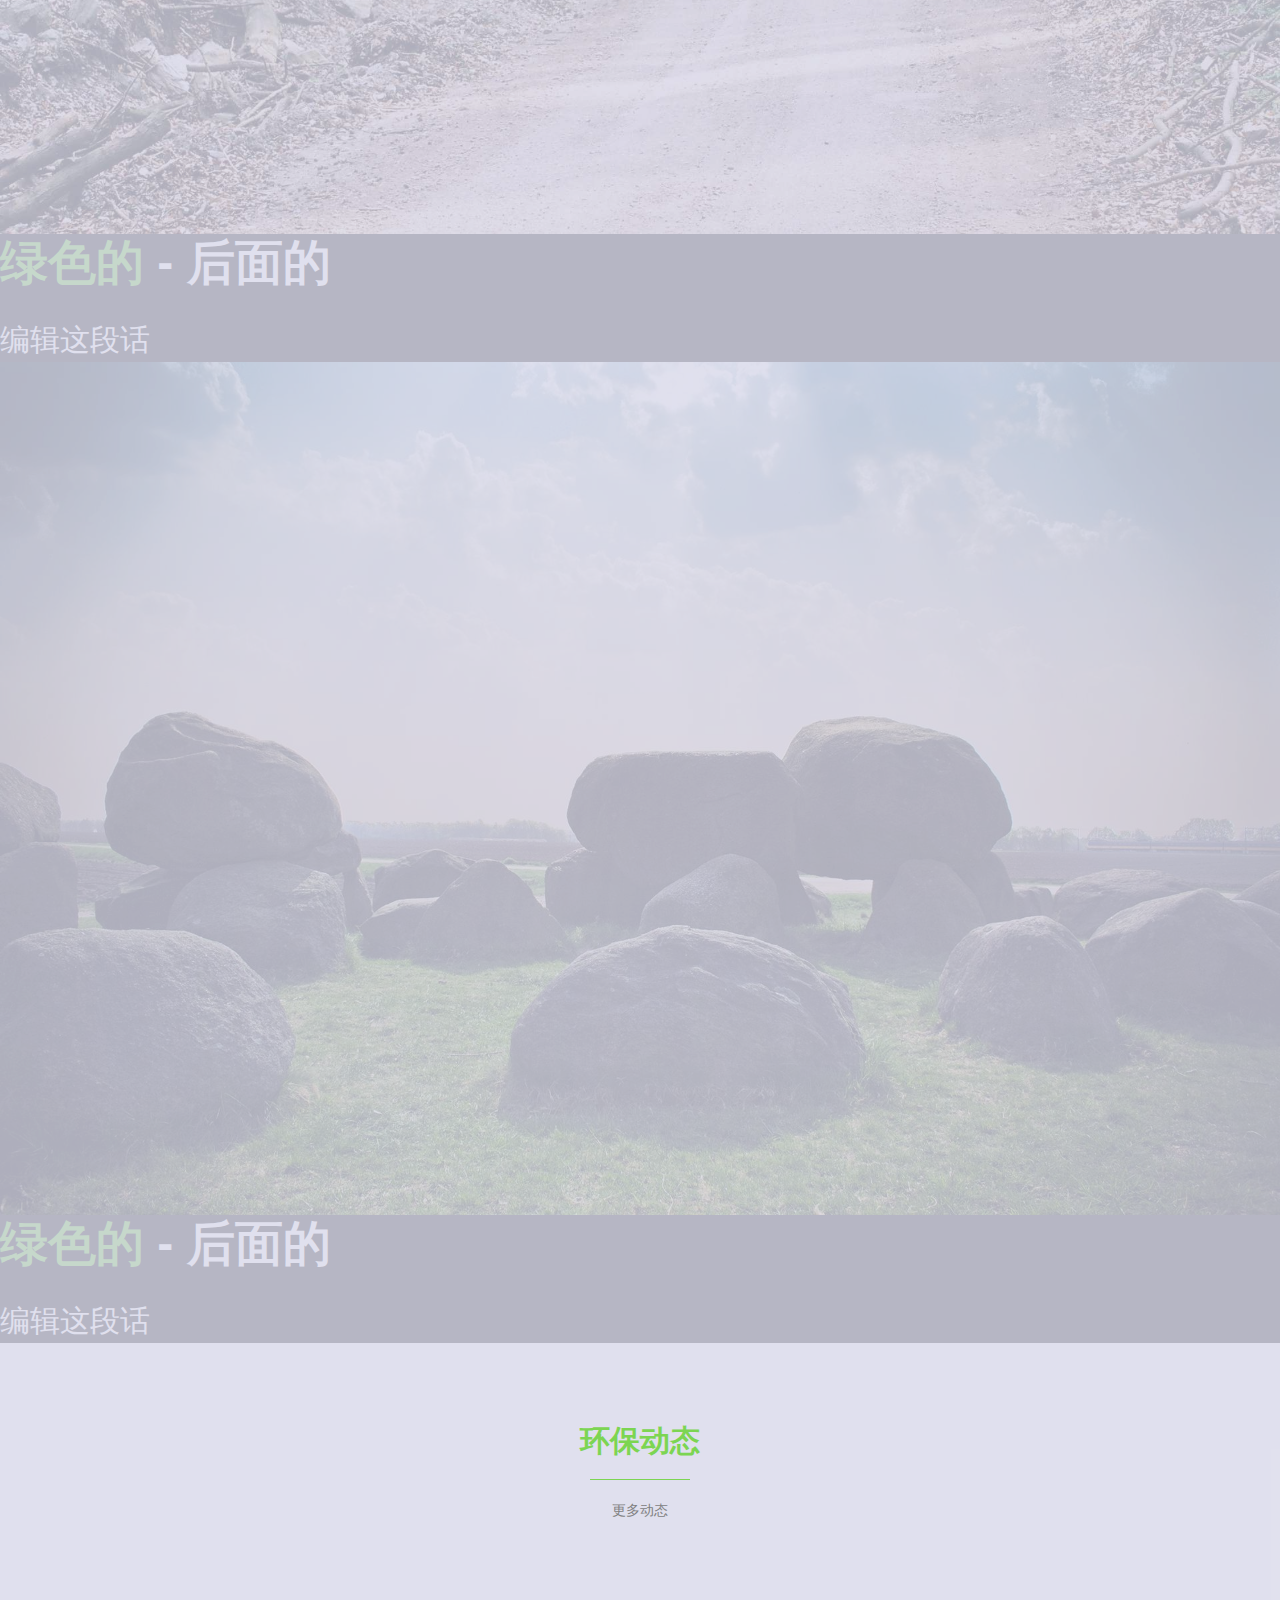
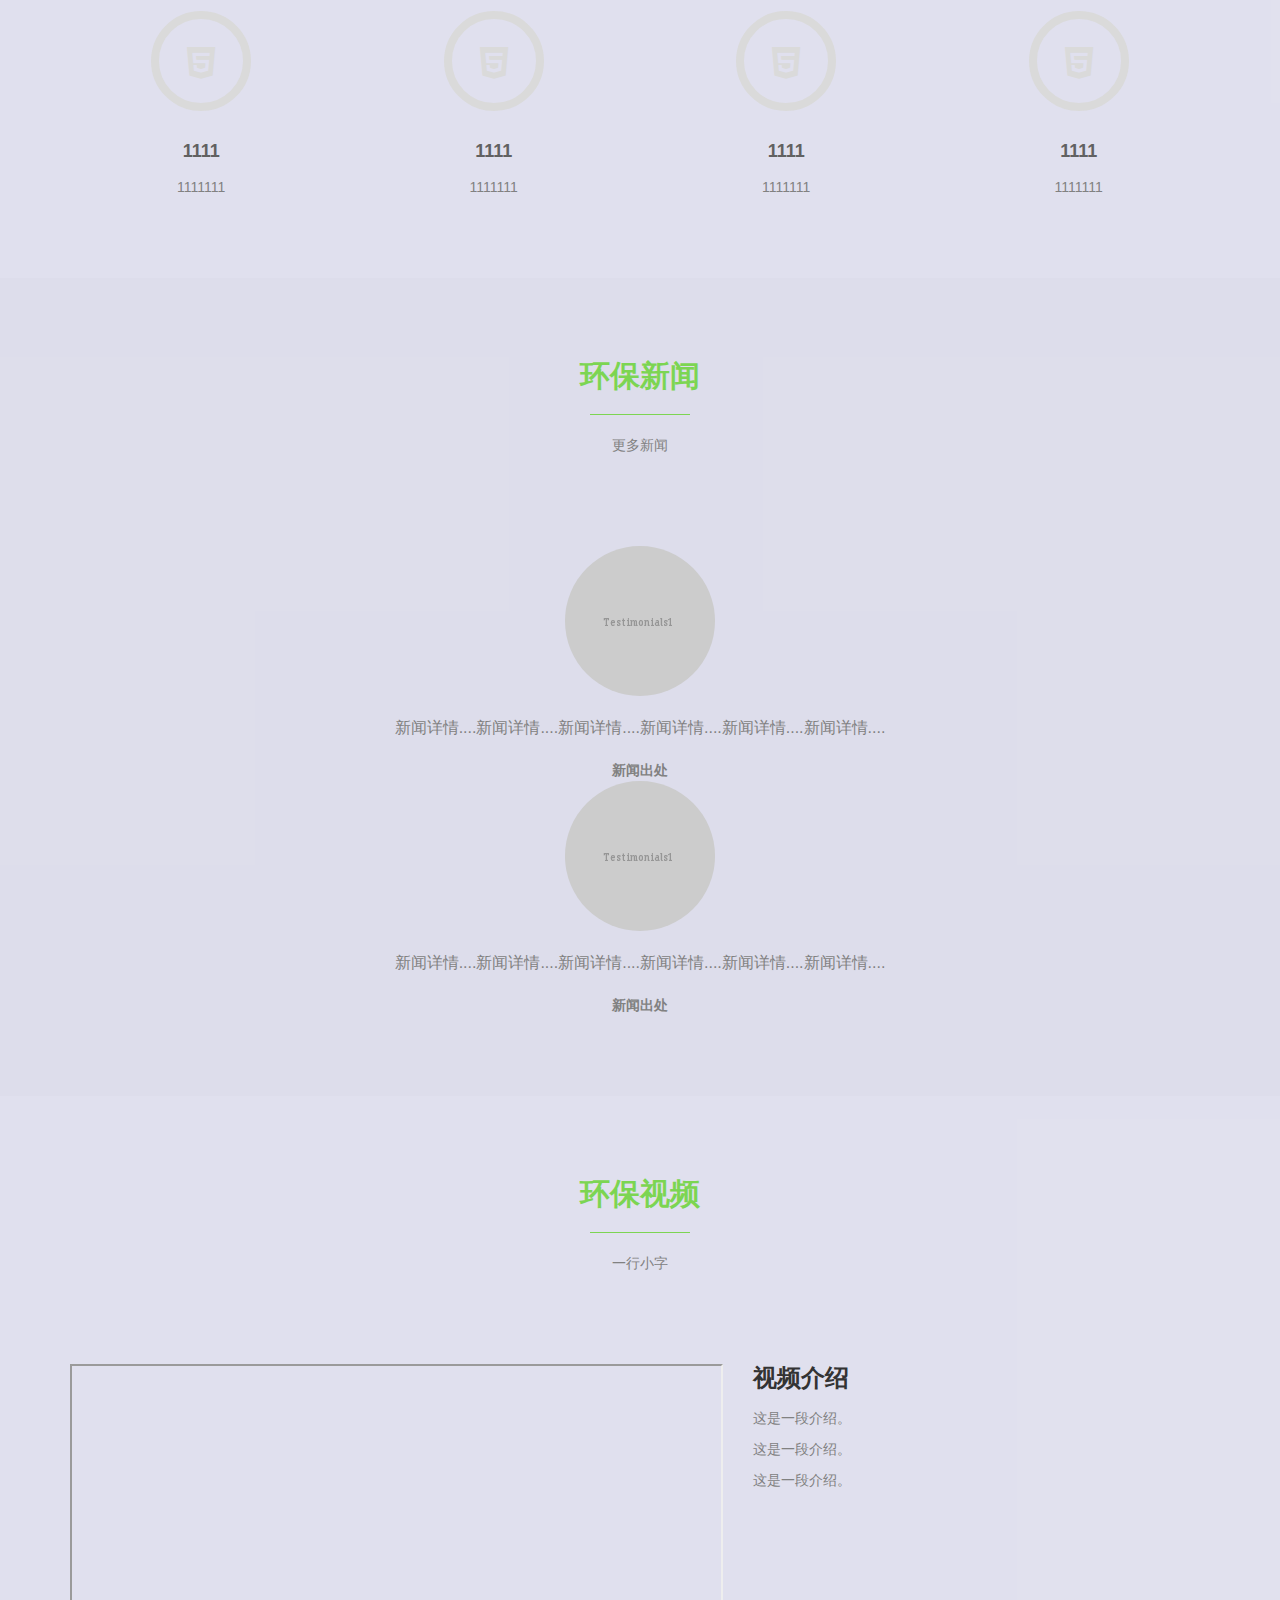
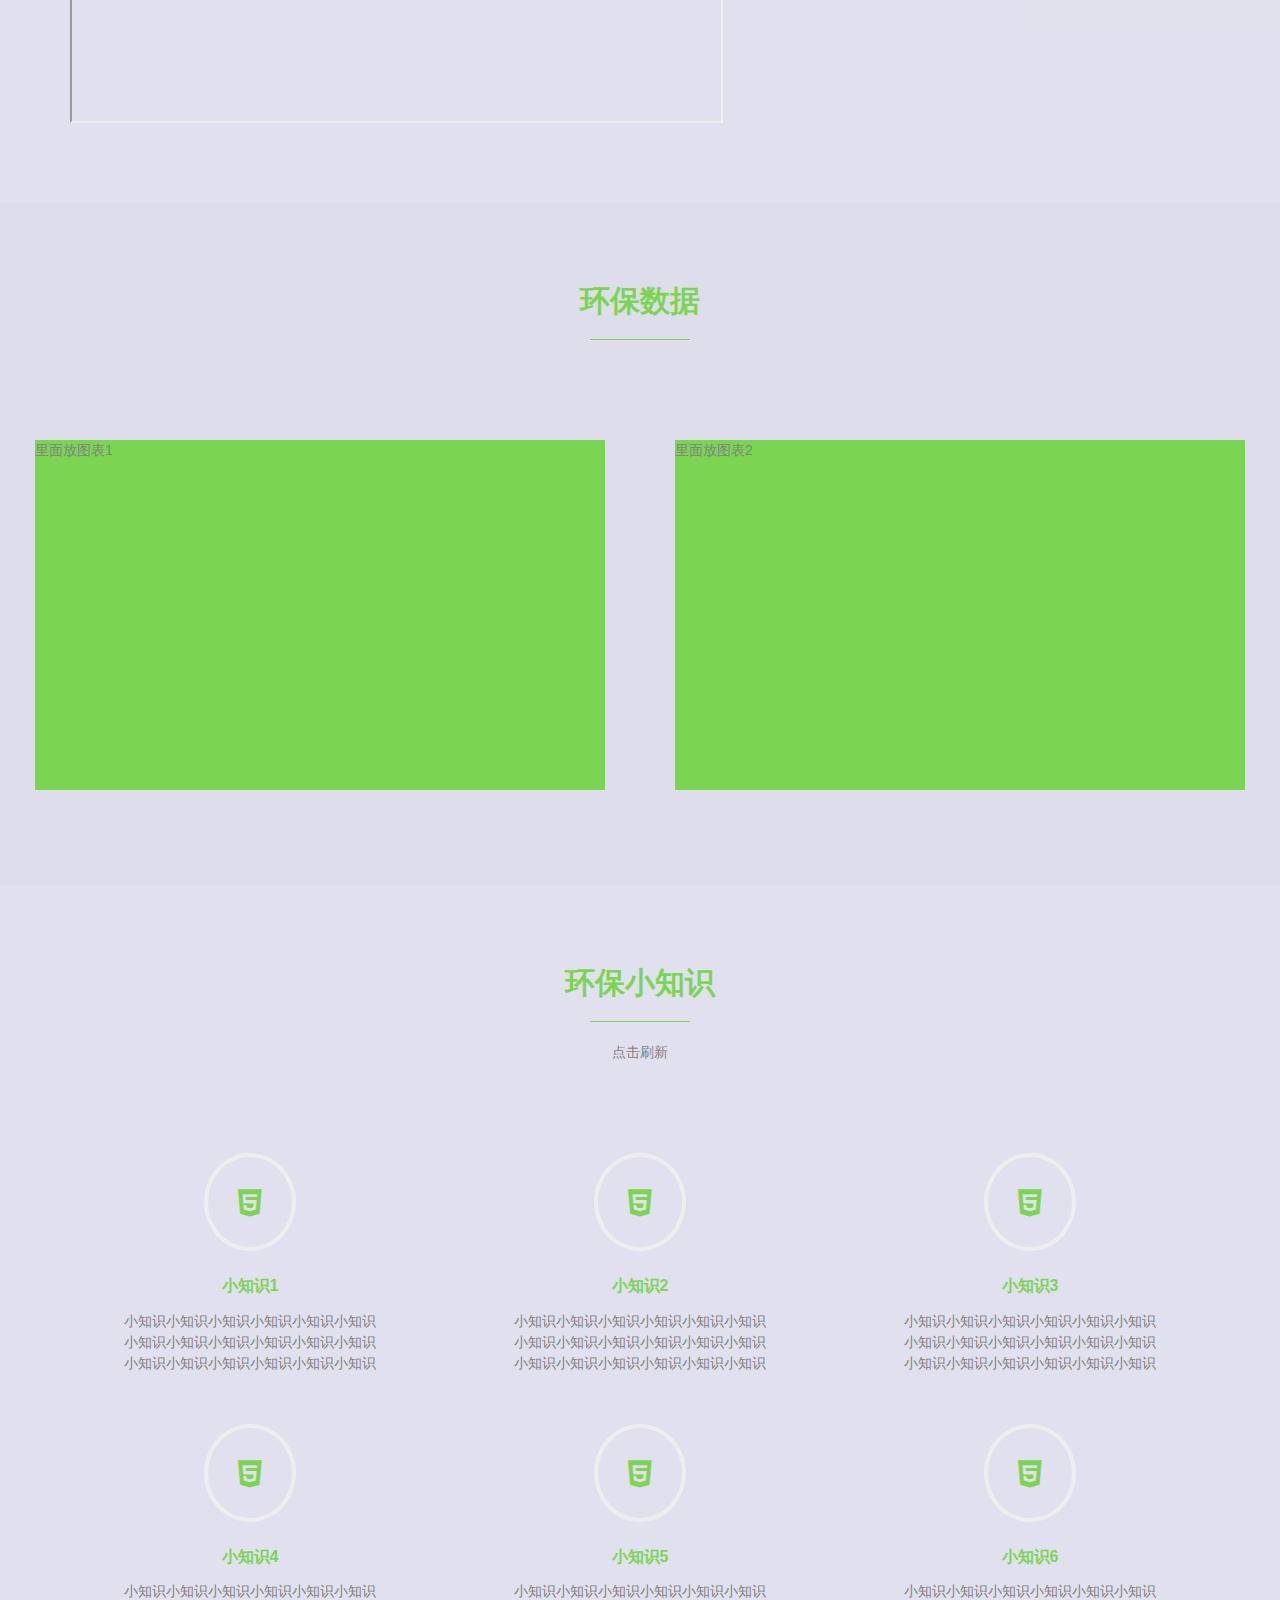
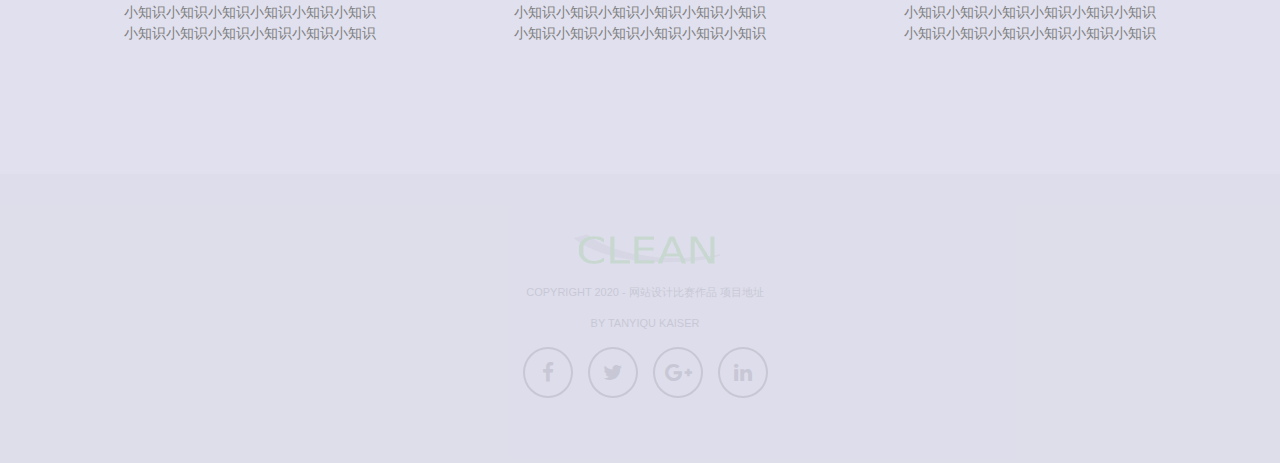
==== commit 40203be5: "前端 基本完成页面布局样式" ====
--- a/web-design/index.html
+++ b/web-design/index.html
@@ -53,28 +53,23 @@
     <script src="https://cdn.bootcdn.net/ajax/libs/jquery-one-page-nav/3.0.0/jquery.nav.min.js"></script>
     <script src="https://cdn.bootcdn.net/ajax/libs/stellar.js/0.6.2/jquery.stellar.min.js"></script>
 
-    <!-- isotope -->
-    <script src="https://cdn.bootcdn.net/ajax/libs/jquery.isotope/2.1.0/isotope.pkgd.min.js"></script>
-
     <!-- 自己的css -->
     <link rel="stylesheet" href="css/style.css">
-    <link id="colors" rel="stylesheet" href="css/color-green.css"/>
 
     <!-- 自己的js -->
-    <script src="js/custom.js"></script>
+    <script src="js/index.js"></script>
 </head>
 
 <body>
 <!-- 开始时候的动图 -->
-<div class="preloader">
-    <div class="status"></div>
+<div id="loadingDiv" class="loading-div">
+    <div id="loading" class="loading"></div>
 </div>
 
 <!-- 导航栏 -->
 <header>
-    <nav class="navbar clean-main-menu" role="navigation">
+    <nav id="navbar" class="navbar" role="navigation">
         <div class="container">
-
             <!-- 折叠框 小屏幕可见 -->
             <div class="navbar-header">
                 <button type="button" class="navbar-toggle" data-toggle="collapse" data-target=".navbar-collapse">
@@ -87,9 +82,9 @@
             </div>
 
             <div id="nav-menu" class="navbar-collapse collapse" role="navigation">
-                <ul class="nav navbar-nav clean-menu-wrapper">
+                <ul class="nav navbar-nav">
                     <li class="active">
-                        <a href="#clean-slider">首页</a>
+                        <a href="#slider">首页</a>
                     </li>
                     <li>
                         <a href="#dynamic">环保动态</a>
@@ -118,18 +113,18 @@
 
 
 <!-- 首页轮播图 -->
-<section id="clean-slider" class="slider-pro clean-slider">
+<section id="slider" class="slider-pro">
     <div class="sp-slides">
         <!-- 一张轮播 -->
-        <div class="sp-slide clean-main-slides">
-            <div class="clean-img-overlay"></div>
+        <div class="sp-slide main-slides">
+            <div class="img-overlay"></div>
             <!-- 图片 -->
-            <img class="sp-image" src="images/slider/3.jpg" alt="Slider 1"/>
+            <img class="sp-image" src="images/slider/3.jpg" alt=""/>
             <!-- 上面的大字 -->
-            <h1 class="sp-layer clean-slider-text-big" data-position="center" data-show-transition="right"
+            <h1 class="sp-layer slider-text-big" data-position="center" data-show-transition="right"
                 data-hide-transition="right" data-show-delay="1500"
                 data-hide-delay="200">
-                <span class="clean-color-contras">绿色的</span>
+                <span class="primary-color">绿色的</span>
                 <span>-</span>
                 <span>后面的</span>
             </h1>
@@ -141,15 +136,15 @@
         </div>
 
         <!-- 一张轮播 -->
-        <div class="sp-slide clean-main-slides">
-            <div class="clean-img-overlay"></div>
+        <div class="sp-slide main-slides">
+            <div class="img-overlay"></div>
             <!-- 图片 -->
-            <img class="sp-image" src="images/slider/2.jpg" alt="Slider 1"/>
+            <img class="sp-image" src="images/slider/2.jpg" alt=""/>
             <!-- 上面的大字 -->
-            <h1 class="sp-layer clean-slider-text-big" data-position="center" data-show-transition="right"
+            <h1 class="sp-layer slider-text-big" data-position="center" data-show-transition="right"
                 data-hide-transition="right" data-show-delay="1500"
                 data-hide-delay="200">
-                <span class="clean-color-contras">绿色的</span>
+                <span class="primary-color">绿色的</span>
                 <span>-</span>
                 <span>后面的</span>
             </h1>
@@ -161,15 +156,15 @@
         </div>
 
         <!-- 一张轮播 -->
-        <div class="sp-slide clean-main-slides">
-            <div class="clean-img-overlay"></div>
+        <div class="sp-slide main-slides">
+            <div class="img-overlay"></div>
             <!-- 图片 -->
-            <img class="sp-image" src="images/slider/1.jpg" alt="Slider 1"/>
+            <img class="sp-image" src="images/slider/1.jpg" alt=""/>
             <!-- 上面的大字 -->
-            <h1 class="sp-layer clean-slider-text-big" data-position="center" data-show-transition="right"
+            <h1 class="sp-layer slider-text-big" data-position="center" data-show-transition="right"
                 data-hide-transition="right" data-show-delay="1500"
                 data-hide-delay="200">
-                <span class="clean-color-contras">绿色的</span>
+                <span class="primary-color">绿色的</span>
                 <span>-</span>
                 <span>后面的</span>
             </h1>
@@ -184,14 +179,13 @@
 
 
 <!-- 环保动态 -->
-<section id="dynamic" class="clean-section-wrapper background-one">
+<section id="dynamic" class="section-wrapper background-one">
     <div class="container">
         <div class="row">
-
             <!-- 标题 -->
-            <div class="col-md-12 col-sm-12 col-xs-12 clean-section-header wow fadeInDown">
-                <h1><span class="clean-color-contras">环保动态</span></h1>
-                <div class="clean-line"></div>
+            <div class="section-header col-md-12 col-sm-12 col-xs-12 wow fadeInDown">
+                <h1><span class="primary-color">环保动态</span></h1>
+                <div class="short-line"></div>
                 <p class="col-md-8 col-sm-10 col-xs-12 col-md-offset-2 col-sm-offset-1">
                     更多动态
                 </p>
@@ -200,39 +194,36 @@
             <!-- 动态列表 -->
             <div class="dynamic-list">
                 <!-- 单个动态 -->
-                <div class="dynamic-item col-md-3 col-sm-3 col-xs-12 clean-blurb-round-icon wow bounceInLeft">
-                    <div class="clean-icon">
+                <div class="dynamic-item col-md-3 col-sm-3 col-xs-12 wow bounceInLeft">
+                    <div class="dynamic-icon">
                         <i class="fa fa-html5"></i>
                     </div>
                     <h3>1111</h3>
                     <p>1111111</p>
                 </div>
 
-                <div class="dynamic-item col-md-3 col-sm-3 col-xs-12 clean-blurb-round-icon wow bounceIn"
-                     data-wow-delay=".5s">
-                    <div class="clean-icon">
-                        <i class="fa fa-css3"></i>
+                <div class="dynamic-item col-md-3 col-sm-3 col-xs-12 wow bounceInLeft">
+                    <div class="dynamic-icon">
+                        <i class="fa fa-html5"></i>
                     </div>
-                    <h3>2222</h3>
-                    <p>2222222</p>
-                </div>
-
-                <div class="dynamic-item col-md-3 col-sm-3 col-xs-12 clean-blurb-round-icon wow bounceIn"
-                     data-wow-delay=".5s">
-                    <div class="clean-icon">
-                        <i class="fa fa-laptop"></i>
+                    <h3>1111</h3>
+                    <p>1111111</p>
+                </div>
+
+                <div class="dynamic-item  col-md-3 col-sm-3 col-xs-12 wow bounceInLeft">
+                    <div class="dynamic-icon">
+                        <i class="fa fa-html5"></i>
                     </div>
-                    <h3>3333</h3>
-                    <p>3333333</p>
-                </div>
-
-                <div class="dynamic-item col-md-3 col-sm-3 col-xs-12 clean-blurb-round-icon wow bounceInRight"
-                     data-wow-delay=".5s">
-                    <div class="clean-icon">
-                        <i class="fa fa-support"></i>
+                    <h3>1111</h3>
+                    <p>1111111</p>
+                </div>
+
+                <div class="dynamic-item  col-md-3 col-sm-3 col-xs-12  wow bounceInLeft">
+                    <div class="dynamic-icon">
+                        <i class="fa fa-html5"></i>
                     </div>
-                    <h3>4444</h3>
-                    <p>4444444</p>
+                    <h3>1111</h3>
+                    <p>1111111</p>
                 </div>
             </div>
         </div>
@@ -241,11 +232,11 @@
 
 
 <!-- 环保新闻 -->
-<section id="news" class="clean-section-wrapper background-two">
+<section id="news" class="section-wrapper background-two">
     <!-- 标题 -->
-    <div class="col-md-12 col-sm-12 col-xs-12 clean-section-header wow fadeInDown">
-        <h1><span class="clean-color-contras">环保新闻</span></h1>
-        <div class="clean-line"></div>
+    <div class="section-header col-md-12 col-sm-12 col-xs-12 wow fadeInDown">
+        <h1><span class="primary-color">环保新闻</span></h1>
+        <div class="short-line"></div>
         <p class="col-md-8 col-sm-10 col-xs-12 col-md-offset-2 col-sm-offset-1">
             更多新闻
         </p>
@@ -254,7 +245,7 @@
     <!-- 新闻列表 -->
     <div class=" wow bounceIn">
         <!-- 新闻列表 -->
-        <div id="clean-testimonial" class="news-list row owl-carousel">
+        <div id="news-list" class="news-list row owl-carousel">
 
             <!-- 单个新闻 -->
             <div class="news-item col-md-8 col-sm-10 col-xs-12 col-md-offset-2 col-sm-offset-1">
@@ -283,11 +274,11 @@
 
 
 <!-- 环保视频 -->
-<section id="video" class="clean-section-wrapper background-one">
+<section id="video" class="section-wrapper background-one">
     <!-- 标题 -->
-    <div class="col-md-12 col-sm-12 col-xs-12 clean-section-header wow fadeInDown">
-        <h1><span class="clean-color-contras">环保视频</span></h1>
-        <div class="clean-line"></div>
+    <div class="section-header col-md-12 col-sm-12 col-xs-12 wow fadeInDown">
+        <h1><span class="primary-color">环保视频</span></h1>
+        <div class="short-line"></div>
         <p class="col-md-8 col-sm-10 col-xs-12 col-md-offset-2 col-sm-offset-1">
             一行小字
         </p>
@@ -314,11 +305,11 @@
 
 
 <!-- 环保数据 -->
-<section id="data" class="clean-section-wrapper background-two">
+<section id="data" class="section-wrapper background-two">
     <!-- 标题 -->
-    <div class="col-md-12 col-sm-12 col-xs-12 clean-section-header wow fadeInDown">
-        <h1><span class="clean-color-contras">环保数据</span></h1>
-        <div class="clean-line"></div>
+    <div class="section-header col-md-12 col-sm-12 col-xs-12 wow fadeInDown">
+        <h1><span class="primary-color">环保数据</span></h1>
+        <div class="short-line"></div>
     </div>
 
     <!-- 数据列表 -->
@@ -340,86 +331,85 @@
 
 
 <!-- 环保小知识 -->
-<section id="knowledge" class="clean-section-wrapper background-one">
+<section id="knowledge" class="section-wrapper background-one">
     <!-- 标题 -->
-    <div class="col-md-12 col-sm-12 col-xs-12 clean-section-header wow fadeInDown">
-        <h1><span class="clean-color-contras">环保小知识</span></h1>
-        <div class="clean-line"></div>
+    <div class="section-header col-md-12 col-sm-12 col-xs-12 wow fadeInDown">
+        <h1><span class="primary-color">环保小知识</span></h1>
+        <div class="short-line"></div>
         <p class="col-md-8 col-sm-10 col-xs-12 col-md-offset-2 col-sm-offset-1">
             <a href="">点击刷新</a>
         </p>
     </div>
 
+    <!--  知识容器 -->
     <div class="container">
         <div class="row">
-            <div class="clean-service-wrapper">
-                <!-- 左竖排 -->
-                <div class="col-md-4 col-sm-4 col-xs-12 wow bounceInLeft">
-                    <div class="clean-blurb-icon-only">
-                        <i class="fa fa-html5"></i>
-                        <h3>小知识1</h3>
-                        <p>
-                            小知识小知识小知识小知识小知识小知识<br>
-                            小知识小知识小知识小知识小知识小知识<br>
-                            小知识小知识小知识小知识小知识小知识
-                        </p>
-                    </div>
-
-                    <div class="clean-blurb-icon-only">
-                        <i class="fa fa-html5"></i>
-                        <h3>小知识4</h3>
-                        <p>
-                            小知识小知识小知识小知识小知识小知识<br>
-                            小知识小知识小知识小知识小知识小知识<br>
-                            小知识小知识小知识小知识小知识小知识
-                        </p>
-                    </div>
-                </div>
-
-                <!-- 中间竖排 -->
-                <div class="col-md-4 col-sm-4 col-xs-12 wow fadeInUp" data-wow-duration="1s">
-                    <div class="clean-blurb-icon-only">
-                        <i class="fa fa-html5"></i>
-                        <h3>小知识2</h3>
-                        <p>
-                            小知识小知识小知识小知识小知识小知识<br>
-                            小知识小知识小知识小知识小知识小知识<br>
-                            小知识小知识小知识小知识小知识小知识
-                        </p>
-                    </div>
-
-                    <div class="clean-blurb-icon-only">
-                        <i class="fa fa-html5"></i>
-                        <h3>小知识5</h3>
-                        <p>
-                            小知识小知识小知识小知识小知识小知识<br>
-                            小知识小知识小知识小知识小知识小知识<br>
-                            小知识小知识小知识小知识小知识小知识
-                        </p>
-                    </div>
-                </div>
-
-                <!-- 右竖排 -->
-                <div class="col-md-4 col-sm-4 col-xs-12 wow bounceInRight">
-                    <div class="clean-blurb-icon-only">
-                        <i class="fa fa-html5"></i>
-                        <h3>小知识3</h3>
-                        <p>
-                            小知识小知识小知识小知识小知识小知识<br>
-                            小知识小知识小知识小知识小知识小知识<br>
-                            小知识小知识小知识小知识小知识小知识
-                        </p>
-                    </div>
-
-                    <div class="clean-blurb-icon-only">
-                        <i class="fa fa-html5"></i>
-                        <h3>小知识6</h3>
-                        <p>
-                            小知识小知识小知识小知识小知识小知识<br>
-                            小知识小知识小知识小知识小知识小知识<br>
-                            小知识小知识小知识小知识小知识小知识
-                        </p>
-                    </div>
+            <!-- 左竖排 -->
+            <div class="knowledge-list col-md-4 col-sm-4 col-xs-12 wow bounceInLeft">
+                <div class="knowledge-item">
+                    <i class="fa fa-html5"></i>
+                    <h3>小知识1</h3>
+                    <p>
+                        小知识小知识小知识小知识小知识小知识<br>
+                        小知识小知识小知识小知识小知识小知识<br>
+                        小知识小知识小知识小知识小知识小知识
+                    </p>
+                </div>
+
+                <div class="knowledge-item">
+                    <i class="fa fa-html5"></i>
+                    <h3>小知识4</h3>
+                    <p>
+                        小知识小知识小知识小知识小知识小知识<br>
+                        小知识小知识小知识小知识小知识小知识<br>
+                        小知识小知识小知识小知识小知识小知识
+                    </p>
+                </div>
+            </div>
+
+            <!-- 中间竖排 -->
+            <div class="knowledge-list col-md-4 col-sm-4 col-xs-12 wow fadeInUp" data-wow-duration="1s">
+                <div class="knowledge-item">
+                    <i class="fa fa-html5"></i>
+                    <h3>小知识2</h3>
+                    <p>
+                        小知识小知识小知识小知识小知识小知识<br>
+                        小知识小知识小知识小知识小知识小知识<br>
+                        小知识小知识小知识小知识小知识小知识
+                    </p>
+                </div>
+
+                <div class="knowledge-item">
+                    <i class="fa fa-html5"></i>
+                    <h3>小知识5</h3>
+                    <p>
+                        小知识小知识小知识小知识小知识小知识<br>
+                        小知识小知识小知识小知识小知识小知识<br>
+                        小知识小知识小知识小知识小知识小知识
+                    </p>
+                </div>
+            </div>
+
+            <!-- 右竖排 -->
+            <div class="knowledge-list col-md-4 col-sm-4 col-xs-12 wow bounceInRight">
+                <div class="knowledge-item">
+                    <i class="fa fa-html5"></i>
+                    <h3>小知识3</h3>
+                    <p>
+                        小知识小知识小知识小知识小知识小知识<br>
+                        小知识小知识小知识小知识小知识小知识<br>
+                        小知识小知识小知识小知识小知识小知识
+                    </p>
+                </div>
+
+                <div class="knowledge-item">
+                    <i class="fa fa-html5"></i>
+                    <h3>小知识6</h3>
+                    <p>
+                        小知识小知识小知识小知识小知识小知识<br>
+                        小知识小知识小知识小知识小知识小知识<br>
+                        小知识小知识小知识小知识小知识小知识
+                    </p>
                 </div>
             </div>
         </div>
@@ -431,27 +421,27 @@
 <footer class="background-two">
     <div class="container">
         <div class="row">
-            <div class="clean-footer-content">
-
-                <div class="clean-footer-logo wow bounceIn" data-wow-offset="0">
+            <div class="footer-content">
+
+                <div class="footer-logo wow bounceIn" data-wow-offset="0">
                     <a href="index.html">
-                        <img id="logo-footer" src="images/logo.png" alt="clean">
+                        <img id="logo-footer" src="images/logo.png" alt="">
                     </a>
                 </div>
 
-                <p class="clean-copyright-info">
+                <p>
                     copyright 2020 -
                     <a target="_blank" href="https://gitee.com/web-design-hncj/web-design">网站设计比赛作品</a>
                     <a target="_blank" href="https://gitee.com/web-design-hncj/web-design">项目地址</a>
                 </p>
 
-                <p class="clean-copyright-info">
+                <p>
                     by
                     <a target="_blank" href="https://github.com/tanyiqu">Tanyiqu</a>
                     <a target="_blank" href="https://gitee.com/system-default">Kaiser</a>
                 </p>
 
-                <ul class="clean-footer-social-info">
+                <ul>
                     <li>
                         <a href=""><i class="fa fa-facebook"></i></a>
                     </li>
--- a/web-design/css/style.css
+++ b/web-design/css/style.css
@@ -1,6 +1,12 @@
 /**
  * 页面通用样式
  */
+.primary-color {
+  color: #7CD552;
+}
+.primary-background {
+  background: #7CD552;
+}
 /* =================↓ 通用 ↓================= */
 * {
   margin: 0;
@@ -25,30 +31,26 @@
   margin-bottom: 0;
 }
 /* =================↓ 加载动画 ↓================= */
-.preloader {
+.loading-div {
   position: fixed;
   top: 0;
   left: 0;
   right: 0;
   bottom: 0;
-  background-color: #fefefe;
+  background: #fefefe;
   z-index: 99999;
   height: 100%;
   width: 100%;
   overflow: hidden !important;
-}
-.preloader .status {
-  width: 128px;
-  height: 128px;
-  position: absolute;
-  left: 50%;
-  top: 50%;
-  background-image: url(../images/preloader.gif);
-  background-repeat: no-repeat;
-  background-position: center;
-  -webkit-background-size: cover;
+  display: flex;
+  justify-content: center;
+  align-items: center;
+}
+.loading-div .loading {
+  width: 312px;
+  height: 170px;
+  background: url(../images/loading.gif) no-repeat center;
   background-size: cover;
-  margin: -70px 0 0 -70px;
 }
 /* =================↓ 两种背景色 ↓================= */
 body .background-one {
@@ -118,7 +120,7 @@
   border: 0;
 }
 /* =================↓ 导航栏菜单 ↓================= */
-.clean-main-menu {
+.navbar {
   background-color: transparent;
   border: 0 none;
   border-radius: 0;
@@ -132,14 +134,14 @@
   -o-transition: all 0.35s;
   transition: all 0.35s;
 }
-.clean-main-menu .navbar-brand {
+.navbar .navbar-brand {
   padding: 30px 0;
 }
-.clean-main-menu .navbar-nav {
+.navbar .navbar-nav {
   float: right;
   padding: 30px 0;
 }
-.clean-main-menu .navbar-nav li a {
+.navbar .navbar-nav li a {
   color: #333333;
   font-size: 13px;
   font-weight: 700;
@@ -152,34 +154,36 @@
   -o-transition: all 0.3s;
   transition: all 0.3s;
 }
-.clean-main-menu .navbar-nav li a:hover {
+.navbar .navbar-nav li a:hover {
   background-color: transparent;
-}
-.clean-main-menu .navbar-nav li a:focus {
+  color: #7CD552;
+}
+.navbar .navbar-nav li a:focus {
   background-color: transparent;
 }
-.clean-main-menu .navbar-nav li.active a {
+.navbar .navbar-nav li.active a {
   background-color: transparent;
-}
-.clean-main-menu.minified {
+  color: #7CD552;
+}
+.navbar.minified {
   background-color: #ffffff;
   padding: 0;
   position: fixed;
   box-shadow: 0 2px 4px 0 rgba(0, 0, 0, 0), 0 2px 10px 0 rgba(0, 0, 0, 0.08);
 }
 /* =================↓ 轮播图 ↓================= */
-.clean-slider {
+#slider {
   overflow: hidden;
   background-color: #28292e;
 }
-.clean-slider .sp-buttons {
+#slider .sp-buttons {
   padding-top: 10px;
   position: absolute;
   text-align: center;
   width: 0;
   bottom: 20px;
 }
-.clean-slider .sp-buttons .sp-button {
+#slider .sp-buttons .sp-button {
   border: 1px solid #fff;
   border-radius: 50%;
   box-sizing: border-box;
@@ -189,11 +193,11 @@
   margin: 4px;
   width: 14px;
 }
-.clean-slider .sp-arrow {
+#slider .sp-arrow {
   width: 10px;
   height: 100px !important;
 }
-.clean-slider .clean-main-slides .clean-img-overlay {
+#slider .main-slides .img-overlay {
   position: absolute;
   background-color: rgba(218, 218, 234, 0.42);
   width: 100%;
@@ -203,27 +207,60 @@
   left: 0;
   right: 0;
 }
-.clean-slider .clean-main-slides h1.clean-slider-text-big {
+#slider .main-slides h1.slider-text-big {
   font-size: 48px;
   color: #ffffff;
   text-transform: uppercase;
   margin-top: 0;
   margin-bottom: 25px;
 }
-.clean-slider .clean-main-slides .clean-slider-text h1 span {
-  font-family: 'Montserrat', sans-serif;
-  font-weight: 700;
-}
-.clean-slider .clean-main-slides p {
+#slider .main-slides p {
   font-family: 'Raleway', sans-serif;
   font-weight: 400;
   font-size: 30px !important;
   color: #ffffff;
   margin-bottom: 0;
 }
-/* =================↓ 图标 ↓================= */
-/* 横排的图标 */
-.clean-blurb-round-icon .clean-icon {
+/* =================↓ section的样式 ↓================= */
+.section-wrapper {
+  padding: 80px 0;
+  overflow: hidden;
+}
+.section-wrapper .section-header {
+  text-align: center;
+  margin-bottom: 80px;
+}
+.section-wrapper .section-header h1 {
+  font-family: 'Montserrat', sans-serif;
+  font-weight: 700;
+  font-size: 30px;
+  color: #313131;
+}
+.section-wrapper .section-header h1 span {
+  font-family: 'Montserrat', sans-serif;
+  font-weight: 700;
+  font-size: 30px;
+}
+.section-wrapper .section-header h2 {
+  font-family: 'Montserrat', sans-serif;
+  font-weight: 700;
+  font-size: 30px;
+  color: #313131;
+}
+.section-wrapper .section-header p {
+  font-family: 'Raleway', sans-serif;
+}
+.section-wrapper .section-header .short-line {
+  width: 100px;
+  height: 1px;
+  margin: 20px auto;
+  background: #7CD552;
+}
+/* =================↓ 环保动态 ↓================= */
+#dynamic .dynamic-list .dynamic-item {
+  text-align: center;
+}
+#dynamic .dynamic-list .dynamic-item .dynamic-icon {
   width: 100px;
   height: 100px;
   margin: 0 auto 30px;
@@ -237,18 +274,19 @@
   -o-transition: all 0.35s linear;
   transition: all 0.35s linear;
 }
-.clean-blurb-round-icon .clean-icon i {
+#dynamic .dynamic-list .dynamic-item .dynamic-icon i {
   line-height: 70px;
   font-size: 36px;
   color: #dadada;
 }
-.clean-blurb-round-icon:hover .clean-icon {
+#dynamic .dynamic-list .dynamic-item .dynamic-icon:hover {
   border: 1px solid rgba(0, 0, 0, 0);
-}
-.clean-blurb-round-icon:hover .clean-icon i {
+  background: #7CD552;
+}
+#dynamic .dynamic-list .dynamic-item .dynamic-icon:hover i {
   color: #ffffff;
 }
-.clean-blurb-round-icon h3 {
+#dynamic .dynamic-list .dynamic-item h3 {
   text-align: center;
   font-size: 18px;
   color: #616161;
@@ -259,83 +297,70 @@
   -o-transition: all 0.3s linear;
   transition: all 0.3s linear;
 }
-.clean-blurb-round-icon p {
-  margin-bottom: 0;
-  text-align: center;
-}
-/* 竖排的图标 */
-.clean-blurb-icon-only {
+#dynamic .dynamic-list .dynamic-item p {
+  margin-bottom: 0;
+  text-align: center;
+}
+/* =================↓ 环保新闻 ↓================= */
+#news .news-list {
+  text-align: center;
+  position: relative;
+  z-index: 5;
+  overflow: hidden;
+}
+#news .news-list .news-item .news-img-wrapper img {
+  border-radius: 50%;
+  margin-bottom: 20px;
+}
+#news .news-list .news-item p {
+  font-size: 16px;
+  margin-bottom: 20px;
+}
+#news .news-list .news-item p.from {
+  font-size: 14px;
+  font-weight: 700;
+  margin-bottom: 0;
+}
+/* =================↓ 环保视频 ↓================= */
+#video .video-div {
+  height: 359px;
+}
+#video .video-div iframe {
+  width: 100%;
+  height: 100%;
+}
+/* =================↓ 环保数据 ↓================= */
+#data .data-list .data-item {
+  padding: 0 35px 15px 35px;
+}
+#data .data-list .data-item div {
+  height: 350px;
+  background: #7CD552;
+}
+/* =================↓ 环保小知识 ↓================= */
+#knowledge .knowledge-list .knowledge-item {
   margin-bottom: 50px;
   text-align: center;
 }
-.clean-blurb-icon-only i {
+#knowledge .knowledge-list .knowledge-item i {
   font-size: 30px;
   border-radius: 50%;
   border: 4px solid #eee;
   padding: 30px;
-}
-.clean-blurb-icon-only i:hover {
-  background-color: #fff;
-}
-.clean-blurb-icon-only h3 {
+  color: #7CD552;
+}
+#knowledge .knowledge-list .knowledge-item i:hover {
+  color: #fff;
+  background: #7CD552;
+}
+#knowledge .knowledge-list .knowledge-item h3 {
   font-size: 16px;
   margin-top: 25px;
   margin-bottom: 15px;
-}
-.clean-blurb-icon-only p {
-  margin-bottom: 0;
-}
-/* 标题下面的横线 */
-.clean-line {
-  width: 100px;
-  height: 1px;
-  margin: 20px auto;
-}
-/* =================↓ section的样式 ↓================= */
-.clean-section-wrapper {
-  padding: 80px 0;
-  overflow: hidden;
-  /* section中的标题 */
-}
-.clean-section-wrapper .clean-section-header {
-  text-align: center;
-  margin-bottom: 80px;
-}
-.clean-section-wrapper .clean-section-header h1 {
-  font-family: 'Montserrat', sans-serif;
-  font-weight: 700;
-  font-size: 30px;
-  color: #313131;
-}
-.clean-section-wrapper .clean-section-header h1 span {
-  font-family: 'Montserrat', sans-serif;
-  font-weight: 700;
-  font-size: 30px;
-}
-.clean-section-wrapper .clean-section-header h2 {
-  font-family: 'Montserrat', sans-serif;
-  font-weight: 700;
-  font-size: 30px;
-  color: #313131;
-}
-.clean-section-wrapper .clean-section-header p {
-  font-family: 'Raleway', sans-serif;
-}
-/* =================↓ 环保视频 ↓================= */
-#video .video-div {
-  height: 359px;
-}
-#video .video-div iframe {
-  width: 100%;
-  height: 100%;
-}
-/* =================↓ 环保数据 ↓================= */
-#data .data-list .data-item {
-  padding: 0 35px 15px 35px;
-}
-#data .data-list .data-item div {
-  height: 350px;
-  background: #7CD552;
+  color: #7CD552;
+}
+#knowledge .knowledge-list .knowledge-item p {
+  margin-bottom: 0;
 }
 /* =================↓ footer ↓================= */
 footer {
@@ -343,10 +368,10 @@
   padding: 60px;
   overflow: hidden;
 }
-footer .clean-footer-content {
-  text-align: center;
-}
-footer .clean-footer-logo {
+footer .footer-content {
+  text-align: center;
+}
+footer .footer-logo {
   text-align: center;
   margin-bottom: 20px;
 }
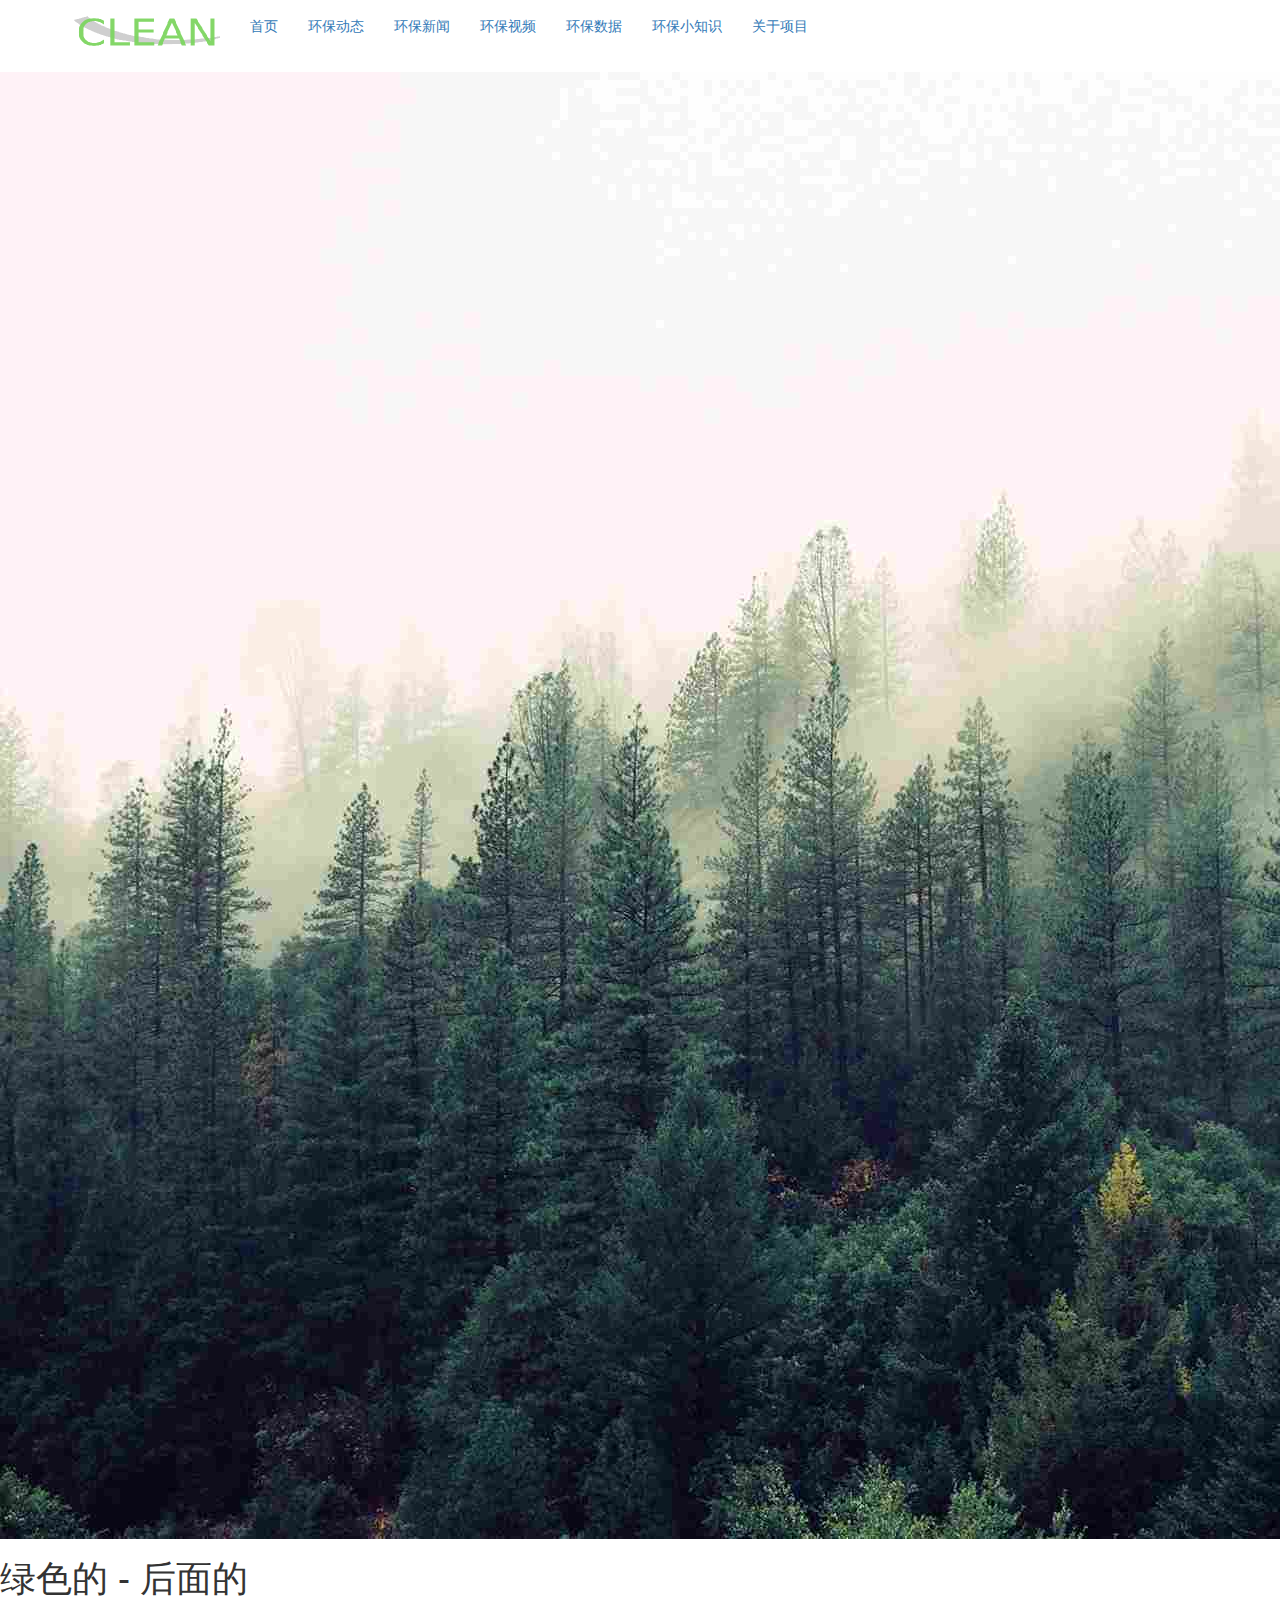
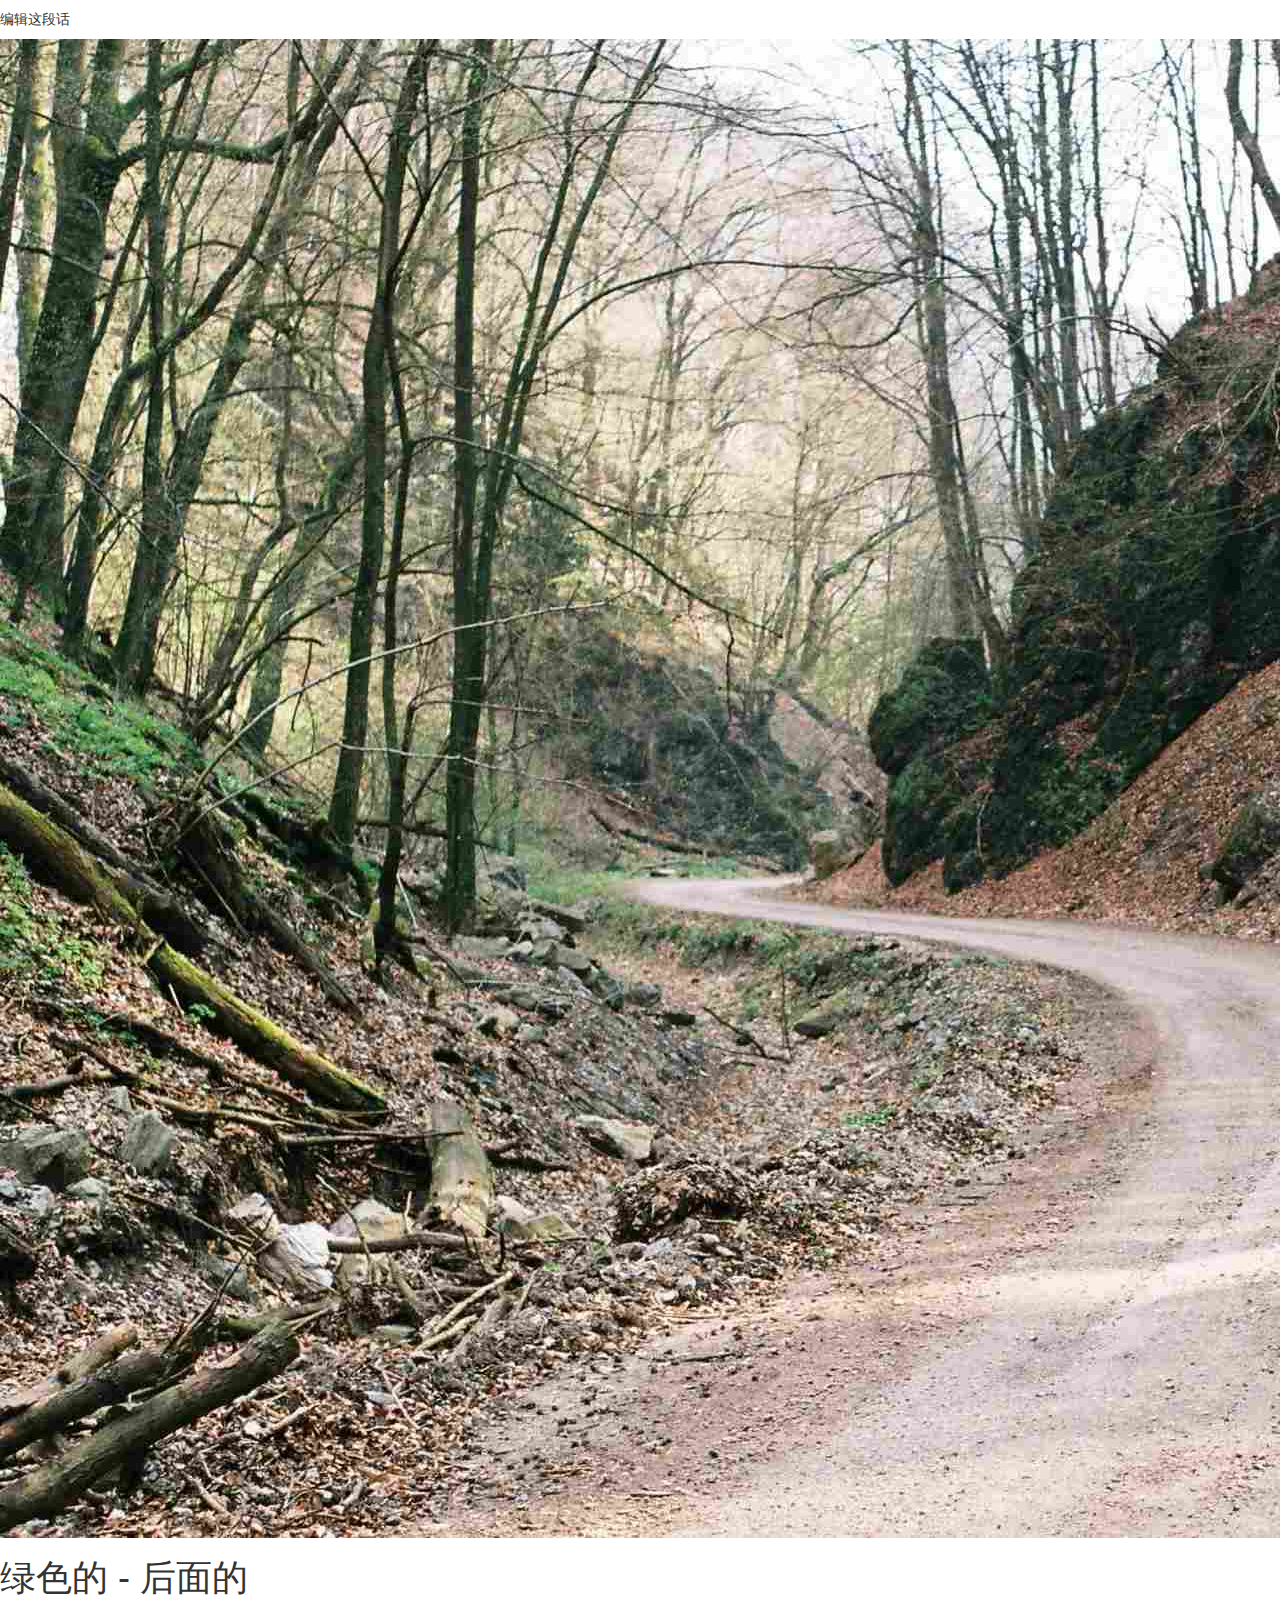
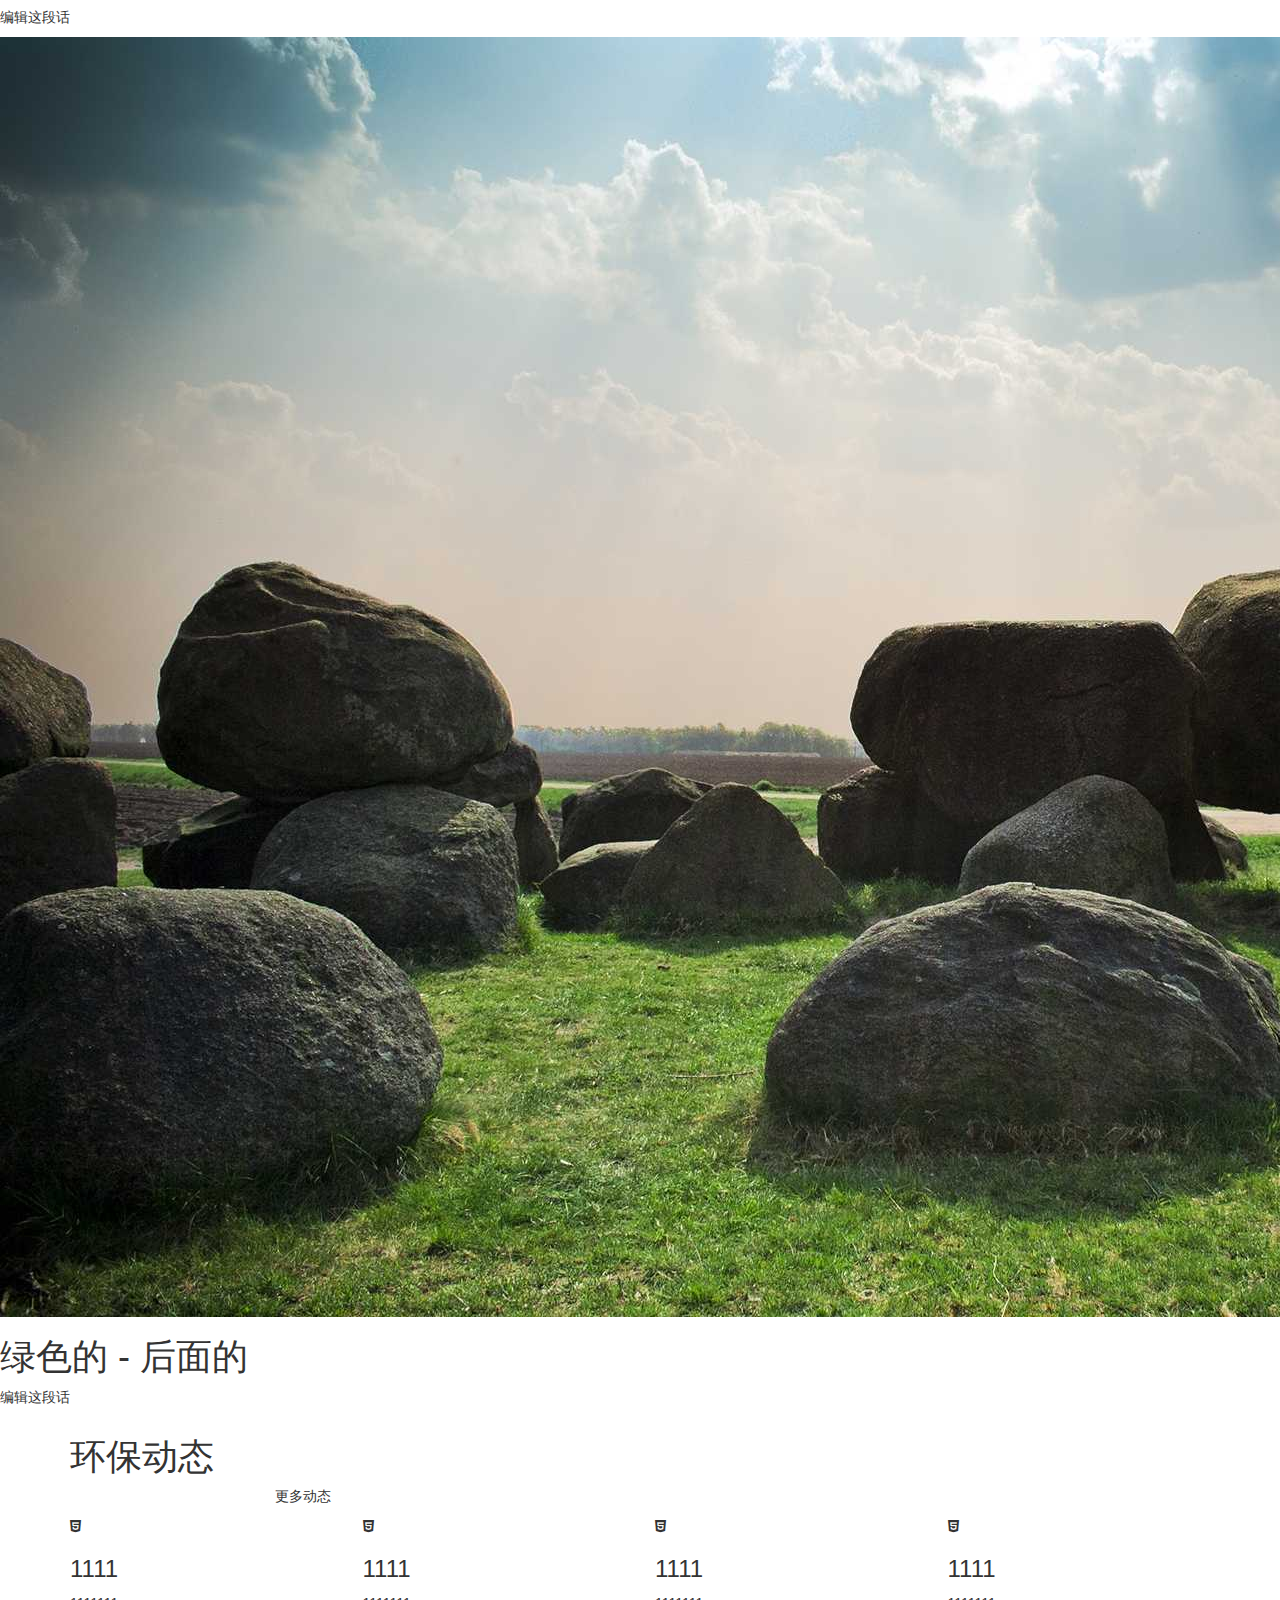
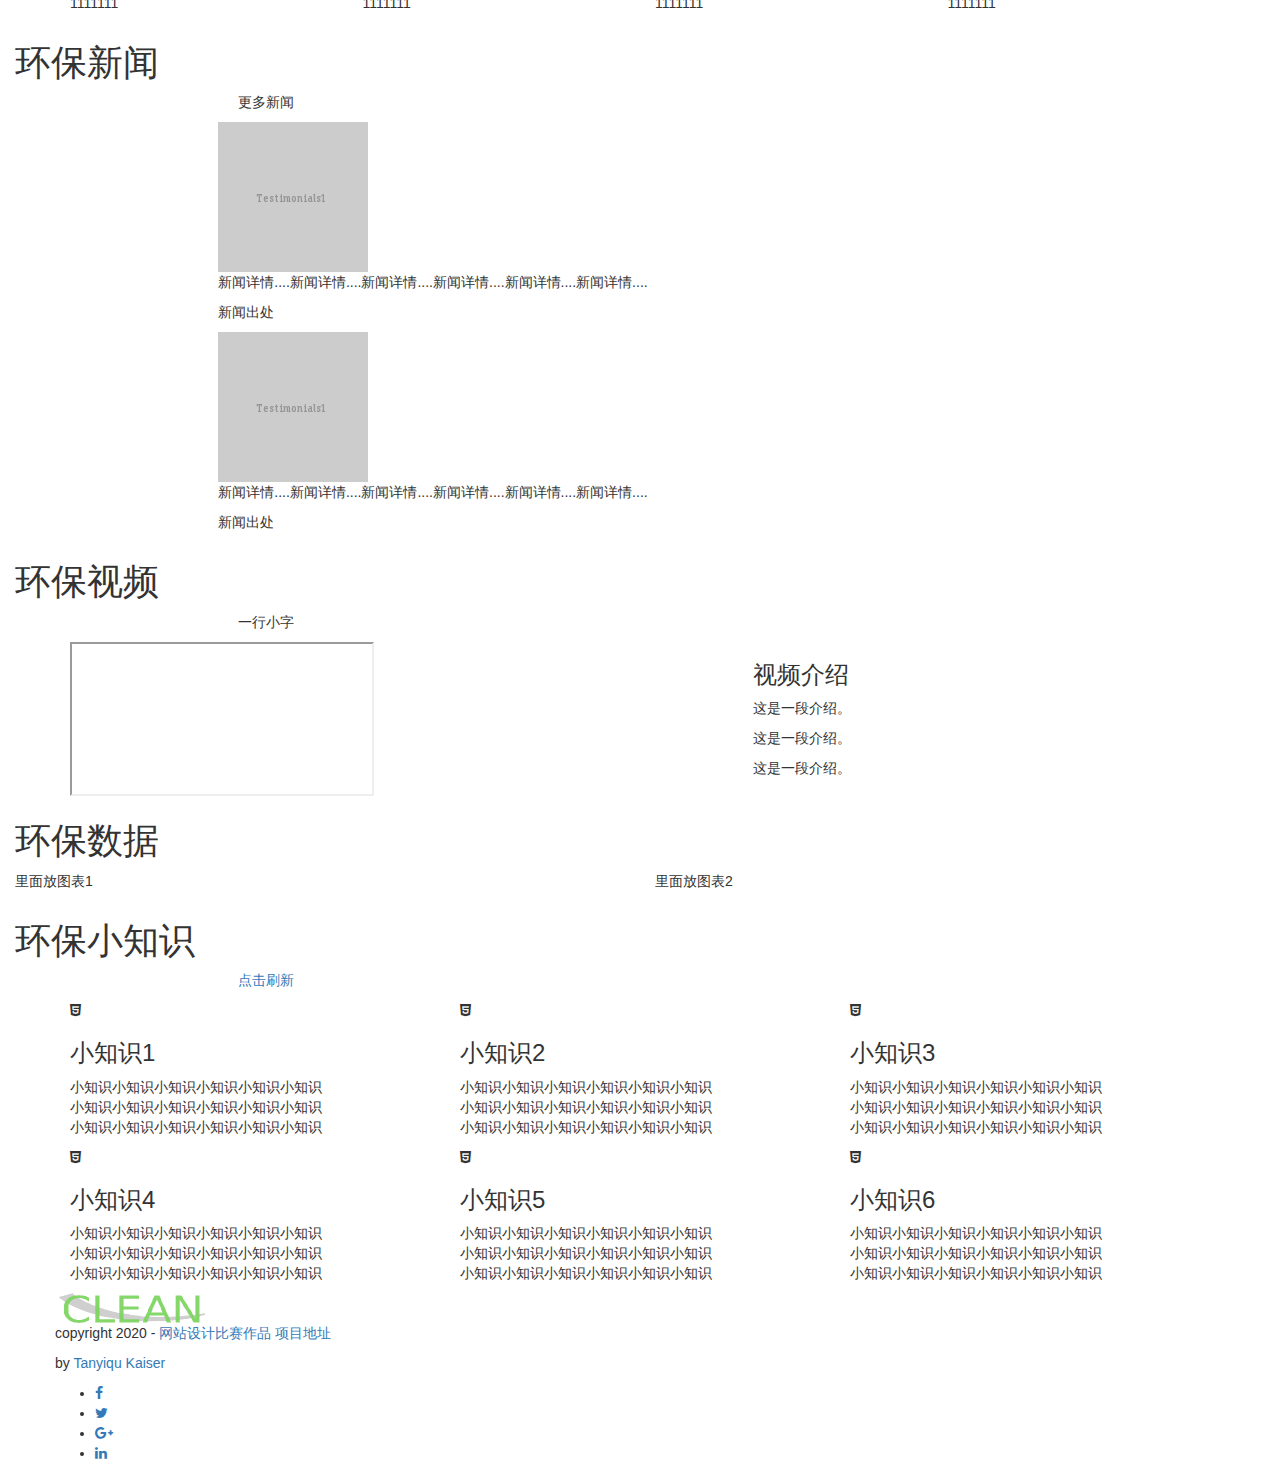
==== commit 460d899c: "前端 整理样式文件" ====
--- a/web-design/index.html
+++ b/web-design/index.html
@@ -54,7 +54,7 @@
     <script src="https://cdn.bootcdn.net/ajax/libs/stellar.js/0.6.2/jquery.stellar.min.js"></script>
 
     <!-- 自己的css -->
-    <link rel="stylesheet" href="css/style.css">
+    <link rel="stylesheet" href="css/index.css">
 
     <!-- 自己的js -->
     <script src="js/index.js"></script>
